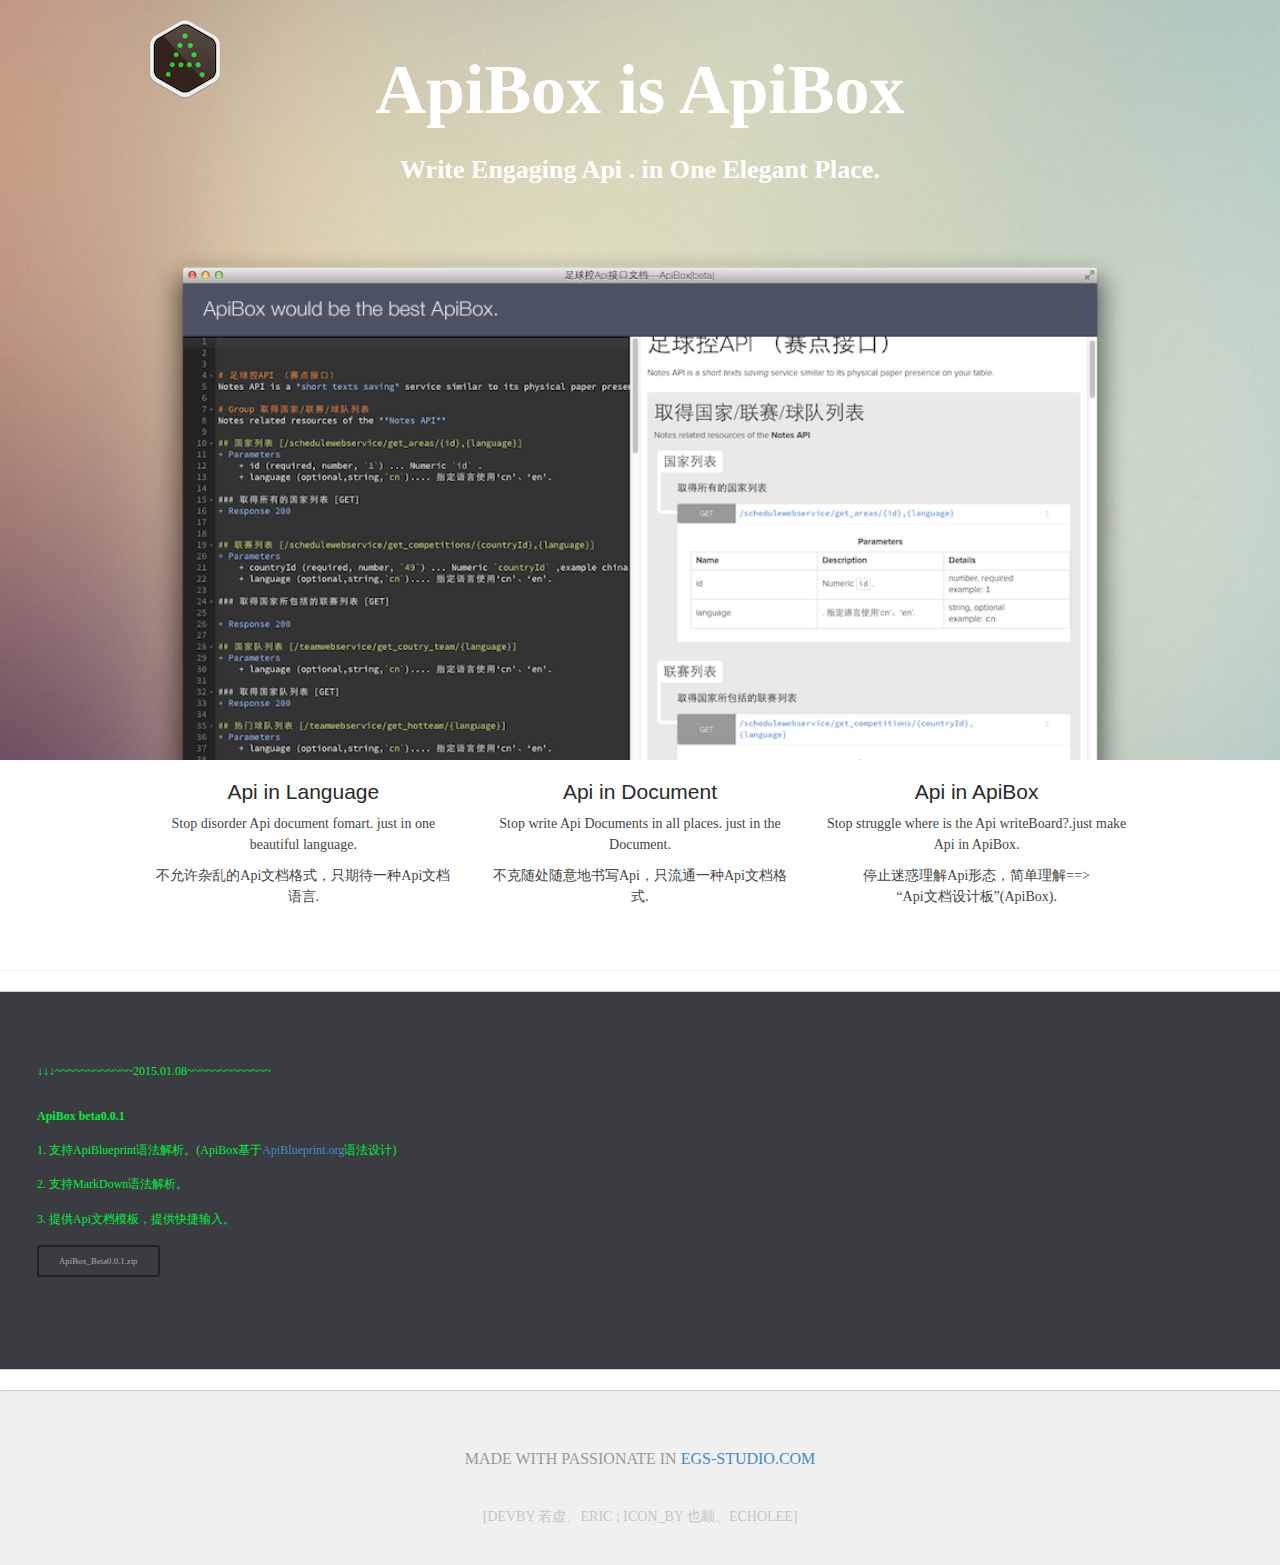
==== ApiBox/index.html @ c2cb3a72 "1,new icon 4 apibox .2 ,update mainPage" ====
<!DOCTYPE HTML>
<html lang="en-US" >
    <head>
        
        <meta charset="UTF-8">
        <title>ApiBox is the ApiBox | Egs-Studio</title>
        
        <meta name="robots" content="index, follow">
        
        <LINK href="favicon.ico" type="image/x-icon" rel=icon>
        <LINK href="favicon.ico" type="image/x-icon" rel="shortcut icon">

        <link rel="stylesheet" href="static/style.css">
        <meta content="text/html; charset=utf-8" http-equiv="Content-Type">
        
        <meta name="description" content="would be “Api文档标准设计板”。拥有小小的野心，ApiBox想成为“攻城狮”的必备生产力工具。">
         
        <meta name="application-name" content="ApiBox">
        <meta name="application-url" content="https://www.egs-studio.com/ApiBox">
 
        <!-- <meta name="msapplication-TileColor" content="#ffffff"> -->

        <!-- <meta name="apple-mobile-web-app-capable" content="yes"> -->
        <!-- <meta name="apple-mobile-web-app-status-bar-style" content="black"> -->
        
    </head>

    <style type="text/css">

    pre {
    padding: 20px;
    background: #3A3C42;
    color: #f8f8f2;
    margin: 0 -20px 20px;
    }
    code, pre {
    font-family: Monaco, Bitstream Vera Sans Mono, Lucida Console, Terminal;
    font-size: 12px;
    overflow-x: auto;
    }

     

    .btn {
    display: inline-block;
    padding: 8px 20px;
    margin-bottom: 20px;
    font-size: 14px;
    font-size: .875rem;
    color: #aaa;
    background-color: #3A3C42;
    border-color: #222;
    border-style: solid!important;
    border-width: 2px!important;
    -webkit-border-radius: 3px;
    -moz-border-radius: 3px;
    border-radius: 3px;
    transition: all .2s ease; 
    text-decoration: none;
    }
    .btn:hover {
    color: #01ef3a;
    }
    
   
    a:link {text-decoration:none;}
    a:visited {text-decoration:none;}
    a:hover {text-decoration:none;}
    a:active {text-decoration:none;}

    .headerLogotype {
    position: absolute;
    height: 100%;
    width: 100%;
    top: 30;
    left: 30;
    background: url("apiboxICON80.png") 0 0 no-repeat;
    }

    </style>

    <body>
        <div id="codebox-wrapper">
<div id="codebox-page-homepage">
    <div id="intro">
        <div id="codebox-header" class="transparent">
    <div class="inner">
        
         
         <a href="index.html">
             <div class="headerLogotype"></div>
            <!-- <h1>ApiBox</h1> -->
        </a>
    </div>
</div>
        <div class="titles">
            <h1>ApiBox is ApiBox</h1>
            <p class="hiden-sm hidden-xs">Write Engaging Api . in One Elegant Place.</p>
 
        </div>
        <div class="preview hidden-xs">
            <img src="static/images/screens/apiBox2.png" />
        </div>
    </div>

   
     
    <!-- Service description -->
    <div id="headlines" class="codebox-headlines">
        
        
        
        <div class="row">
            
            
            <article class="col-xs-12 col-sm-12 col-md-4 col-lg-4">
                <div class="icon">
<!--                    <i class="icon-github"></i>-->
                </div>
                <h3>Api in Language</h3>
                <p>Stop disorder Api document fomart. just in one beautiful language. </p>
                <p> 不允许杂乱的Api文档格式，只期待一种Api文档语言.</p>
               
            </article>
            <article class="col-xs-12 col-sm-12 col-md-4 col-lg-4">
                <div class="icon">
<!--                    <i class="icon-laptop"></i>-->
                </div>
                <h3>Api in Document</h3>
                <p>Stop write Api Documents in all places. just in the Document.</p>
                <p> 不克随处随意地书写Api，只流通一种Api文档格式.</p>
            </article>
            <article class="col-xs-12 col-sm-12 col-md-4 col-lg-4">
                <div class="icon">
<!--                    <i class="icon-cloud"></i>-->
                </div>
                <h3>Api in ApiBox</h3>
                <p>Stop struggle where is the Api writeBoard?.just make Api in ApiBox.</p>
                <p>  停止迷惑理解Api形态，简单理解==></br>“Api文档设计板”(ApiBox).</p>
            </article>
        </div>
    </div>

    <hr>
    
    <div>

        <pre>
        
            <code style="color: #01ef3a;">
            <p "color: #eee">            ↓↓↓~~~~~~~~~~~~2015.01.08~~~~~~~~~~~~~</p>
            <b  >ApiBox beta0.0.1</b></br>
            1. 支持ApiBlueprint语法解析。(ApiBox基于<a href="http://apiblueprint.org" target="_blank">ApiBlueprint.org</a>语法设计) </br>
            2. 支持MarkDown语法解析。</br>
            3. 提供Api文档模板，提供快捷输入。

            <a href="/releaseApiBox/ApiBox_Beta0.0.1.zip" class="btn">ApiBox_Beta0.0.1.zip</a>
 
            </code>         
        </pre>
    </div>
 
    <div id="codebox-footer">

        </br>
        <p class="copyright">Made with passionate in <a href="http://www.egs-studio.com" target="_blank">Egs-Studio.com</a></p>

         </br> <p  style="color: #c5c5c5;"> [devBy 若虚、Eric ; ICON_by 也颛、EchoLee]</p>
     
    </div>

</div>


</body>

     

</html>
---- ApiBox/static/style.css ----
article,aside,details,figcaption,figure,footer,header,hgroup,main,nav,section,summary {
	display: block
}

audio,canvas,video {
	display: inline-block
}

audio:not([controls]) {
	display: none;
	height: 0
}[hidden] {
	display: none
}

html {
	font-family: sans-serif;
	-webkit-text-size-adjust: 100%;
	-ms-text-size-adjust: 100%
}

body {
	margin: 0
}

a:focus {
	outline: thin dotted
}

a:active,a:hover {
	outline: 0
}

h1 {
	font-size: 2em;
	margin: .67em 0
}

abbr[title] {
	border-bottom: 1px dotted
}

b,strong {
	font-weight: bold
}

dfn {
	font-style: italic
}

hr {
	-moz-box-sizing: content-box;
	box-sizing: content-box;
	height: 0
}

mark {
	background: #ff0;
	color: #000
}

code,kbd,pre,samp {
	font-family: monospace,serif;
	font-size: 1em
}

pre {
	white-space: pre-wrap
}

q {
	quotes: "\201C" "\201D" "\2018" "\2019"
}

small {
	font-size: 80%
}

sub,sup {
	font-size: 75%;
	line-height: 0;
	position: relative;
	vertical-align: baseline
}

sup {
	top: -0.5em
}

sub {
	bottom: -0.25em
}

img {
	border: 0
}

svg:not(:root) {
	overflow: hidden
}

figure {
	margin: 0
}

fieldset {
	border: 1px solid #c0c0c0;
	margin: 0 2px;
	padding: .35em .625em .75em
}

legend {
	border: 0;
	padding: 0
}

button,input,select,textarea {
	font-family: inherit;
	font-size: 100%;
	margin: 0
}

button,input {
	line-height: normal
}

button,select {
	text-transform: none
}

button,html input[type="button"],input[type="reset"],input[type="submit"] {
	-webkit-appearance: button;
	cursor: pointer
}

button[disabled],html input[disabled] {
	cursor: default
}

input[type="checkbox"],input[type="radio"] {
	box-sizing: border-box;
	padding: 0
}

input[type="search"] {
	-webkit-appearance: textfield;
	-moz-box-sizing: content-box;
	-webkit-box-sizing: content-box;
	box-sizing: content-box
}

input[type="search"]::-webkit-search-cancel-button,input[type="search"]::-webkit-search-decoration {
	-webkit-appearance: none
}

button::-moz-focus-inner,input::-moz-focus-inner {
	border: 0;
	padding: 0
}

textarea {
	overflow: auto;
	vertical-align: top
}

table {
	border-collapse: collapse;
	border-spacing: 0
}

@media print {
	* {
		text-shadow: none!important;
		color: #000!important;
		background: transparent!important;
		box-shadow: none!important
	}

	a,a:visited {
		text-decoration: underline
	}

	a[href]:after {
		content: " (" attr(href) ")"
	}

	abbr[title]:after {
		content: " (" attr(title) ")"
	}

	.ir a:after,a[href^="javascript:"]:after,a[href^="#"]:after {
		content: ""
	}

	pre,blockquote {
		border: 1px solid #999;
		page-break-inside: avoid
	}

	thead {
		display: table-header-group
	}

	tr,img {
		page-break-inside: avoid
	}

	img {
		max-width: 100%!important
	}@	page {
		margin: 2cm .5cm
	}

	p,h2,h3 {
		orphans: 3;
		widows: 3
	}

	h2,h3 {
		page-break-after: avoid
	}

	.navbar {
		display: none
	}

	.table td,.table th {
		background-color: #fff!important
	}

	.btn>.caret,.dropup>.btn>.caret {
		border-top-color: #000!important
	}

	.label {
		border: 1px solid #000
	}

	.table {
		border-collapse: collapse!important
	}

	.table-bordered th,.table-bordered td {
		border: 1px solid #ddd!important
	}
}

*,*:before,*:after {
	-webkit-box-sizing: border-box;
	-moz-box-sizing: border-box;
	box-sizing: border-box
}

html {
	font-size: 62.5%;
	-webkit-tap-highlight-color: rgba(0,0,0,0)
}

body {
	font-family: "Helvetica Neue",Helvetica,Arial,sans-serif;
	font-size: 14px;
	line-height: 1.428571429;
	color: #333;
	background-color: #fff
}

input,button,select,textarea {
	font-family: inherit;
	font-size: inherit;
	line-height: inherit
}

button,input,select[multiple],textarea {
	background-image: none
}

a {
	color: #428bca;
	text-decoration: none
}

a:hover,a:focus {
	color: #2a6496;
	text-decoration: underline
}

a:focus {
	outline: thin dotted #333;
	outline: 5px auto -webkit-focus-ring-color;
	outline-offset: -2px
}

img {
	vertical-align: middle
}

.img-responsive {
	display: block;
	max-width: 100%;
	height: auto
}

.img-rounded {
	border-radius: 3px
}

.img-thumbnail {
	padding: 4px;
	line-height: 1.428571429;
	background-color: #fff;
	border: 1px solid #ddd;
	border-radius: 1px;
	-webkit-transition: all .2s ease-in-out;
	transition: all .2s ease-in-out;
	display: inline-block;
	max-width: 100%;
	height: auto
}

.img-circle {
	border-radius: 50%
}

hr {
	margin-top: 20px;
	margin-bottom: 20px;
	border: 0;
	border-top: 1px solid #eee
}

.sr-only {
	position: absolute;
	width: 1px;
	height: 1px;
	margin: -1px;
	padding: 0;
	overflow: hidden;
	clip: rect(0 0 0 0);
	border: 0
}

p {
	margin: 0 0 10px
}

.lead {
	margin-bottom: 20px;
	font-size: 16.099999999999998px;
	font-weight: 200;
	line-height: 1.4
}

@media(min-width:768px) {
	.lead {
		font-size: 21px
	}
}

small {
	font-size: 85%
}

cite {
	font-style: normal
}

.text-muted {
	color: #999
}

.text-primary {
	color: #428bca
}

.text-warning {
	color: #c09853
}

.text-danger {
	color: #b94a48
}

.text-success {
	color: #468847
}

.text-info {
	color: #3a87ad
}

.text-left {
	text-align: left
}

.text-right {
	text-align: right
}

.text-center {
	text-align: center
}

h1,h2,h3,h4,h5,h6,.h1,.h2,.h3,.h4,.h5,.h6 {
	font-family: "Helvetica Neue",Helvetica,Arial,sans-serif;
	font-weight: 500;
	line-height: 1.1
}

h1 small,h2 small,h3 small,h4 small,h5 small,h6 small,.h1 small,.h2 small,.h3 small,.h4 small,.h5 small,.h6 small {
	font-weight: normal;
	line-height: 1;
	color: #999
}

h1,h2,h3 {
	margin-top: 20px;
	margin-bottom: 10px
}

h4,h5,h6 {
	margin-top: 10px;
	margin-bottom: 10px
}

h1,.h1 {
	font-size: 36px
}

h2,.h2 {
	font-size: 30px
}

h3,.h3 {
	font-size: 24px
}

h4,.h4 {
	font-size: 18px
}

h5,.h5 {
	font-size: 14px
}

h6,.h6 {
	font-size: 12px
}

h1 small,.h1 small {
	font-size: 24px
}

h2 small,.h2 small {
	font-size: 18px
}

h3 small,.h3 small,h4 small,.h4 small {
	font-size: 14px
}

.page-header {
	padding-bottom: 9px;
	margin: 40px 0 20px;
	border-bottom: 1px solid #eee
}

ul,ol {
	margin-top: 0;
	margin-bottom: 10px
}

ul ul,ol ul,ul ol,ol ol {
	margin-bottom: 0
}

.list-unstyled {
	padding-left: 0;
	list-style: none
}

.list-inline {
	padding-left: 0;
	list-style: none
}

.list-inline>li {
	display: inline-block;
	padding-left: 5px;
	padding-right: 5px
}

dl {
	margin-bottom: 20px
}

dt,dd {
	line-height: 1.428571429
}

dt {
	font-weight: bold
}

dd {
	margin-left: 0
}

@media(min-width:768px) {
	.dl-horizontal dt {
		float: left;
		width: 160px;
		clear: left;
		text-align: right;
		overflow: hidden;
		text-overflow: ellipsis;
		white-space: nowrap
	}

	.dl-horizontal dd {
		margin-left: 180px
	}

	.dl-horizontal dd:before,.dl-horizontal dd:after {
		content: " ";
		display: table
	}

	.dl-horizontal dd:after {
		clear: both
	}

	.dl-horizontal dd:before,.dl-horizontal dd:after {
		content: " ";
		display: table
	}

	.dl-horizontal dd:after {
		clear: both
	}
}

abbr[title],abbr[data-original-title] {
	cursor: help;
	border-bottom: 1px dotted #999
}

abbr.initialism {
	font-size: 90%;
	text-transform: uppercase
}

blockquote {
	padding: 10px 20px;
	margin: 0 0 20px;
	border-left: 5px solid #eee
}

blockquote p {
	font-size: 17.5px;
	font-weight: 300;
	line-height: 1.25
}

blockquote p:last-child {
	margin-bottom: 0
}

blockquote small {
	display: block;
	line-height: 1.428571429;
	color: #999
}

blockquote small:before {
	content: '\2014 \00A0'
}

blockquote.pull-right {
	padding-right: 15px;
	padding-left: 0;
	border-right: 5px solid #eee;
	border-left: 0
}

blockquote.pull-right p,blockquote.pull-right small {
	text-align: right
}

blockquote.pull-right small:before {
	content: ''
}

blockquote.pull-right small:after {
	content: '\00A0 \2014'
}

q:before,q:after,blockquote:before,blockquote:after {
	content: ""
}

address {
	display: block;
	margin-bottom: 20px;
	font-style: normal;
	line-height: 1.428571429
}

code,pre {
	font-family: Monaco,Menlo,Consolas,"Courier New",monospace
}

code {
	padding: 2px 4px;
	font-size: 90%;
	color: #c7254e;
	background-color: #f9f2f4;
	white-space: nowrap;
	border-radius: 1px
}

pre {
	display: block;
	padding: 9.5px;
	margin: 0 0 10px;
	font-size: 13px;
	line-height: 1.428571429;
	word-break: break-all;
	word-wrap: break-word;
	color: #333;
	background-color: #f5f5f5;
	border: 1px solid #ccc;
	border-radius: 1px
}

pre.prettyprint {
	margin-bottom: 20px
}

pre code {
	padding: 0;
	font-size: inherit;
	color: inherit;
	white-space: pre-wrap;
	background-color: transparent;
	border: 0
}

.pre-scrollable {
	max-height: 340px;
	overflow-y: scroll
}

.container {
	margin-right: auto;
	margin-left: auto;
	padding-left: 15px;
	padding-right: 15px
}

.container:before,.container:after {
	content: " ";
	display: table
}

.container:after {
	clear: both
}

.container:before,.container:after {
	content: " ";
	display: table
}

.container:after {
	clear: both
}

.row {
	margin-left: -15px;
	margin-right: -15px
}

.row:before,.row:after {
	content: " ";
	display: table
}

.row:after {
	clear: both
}

.row:before,.row:after {
	content: " ";
	display: table
}

.row:after {
	clear: both
}

.col-xs-1,.col-xs-2,.col-xs-3,.col-xs-4,.col-xs-5,.col-xs-6,.col-xs-7,.col-xs-8,.col-xs-9,.col-xs-10,.col-xs-11,.col-xs-12,.col-sm-1,.col-sm-2,.col-sm-3,.col-sm-4,.col-sm-5,.col-sm-6,.col-sm-7,.col-sm-8,.col-sm-9,.col-sm-10,.col-sm-11,.col-sm-12,.col-md-1,.col-md-2,.col-md-3,.col-md-4,.col-md-5,.col-md-6,.col-md-7,.col-md-8,.col-md-9,.col-md-10,.col-md-11,.col-md-12,.col-lg-1,.col-lg-2,.col-lg-3,.col-lg-4,.col-lg-5,.col-lg-6,.col-lg-7,.col-lg-8,.col-lg-9,.col-lg-10,.col-lg-11,.col-lg-12 {
	position: relative;
	min-height: 1px;
	padding-left: 15px;
	padding-right: 15px
}

.col-xs-1,.col-xs-2,.col-xs-3,.col-xs-4,.col-xs-5,.col-xs-6,.col-xs-7,.col-xs-8,.col-xs-9,.col-xs-10,.col-xs-11 {
	float: left
}

.col-xs-1 {
	width: 8.333333333333332%
}

.col-xs-2 {
	width: 16.666666666666664%
}

.col-xs-3 {
	width: 25%
}

.col-xs-4 {
	width: 33.33333333333333%
}

.col-xs-5 {
	width: 41.66666666666667%
}

.col-xs-6 {
	width: 50%
}

.col-xs-7 {
	width: 58.333333333333336%
}

.col-xs-8 {
	width: 66.66666666666666%
}

.col-xs-9 {
	width: 75%
}

.col-xs-10 {
	width: 83.33333333333334%
}

.col-xs-11 {
	width: 91.66666666666666%
}

.col-xs-12 {
	width: 100%
}

@media(min-width:768px) {
	.container {
		max-width: 750px
	}

	.col-sm-1,.col-sm-2,.col-sm-3,.col-sm-4,.col-sm-5,.col-sm-6,.col-sm-7,.col-sm-8,.col-sm-9,.col-sm-10,.col-sm-11 {
		float: left
	}

	.col-sm-1 {
		width: 8.333333333333332%
	}

	.col-sm-2 {
		width: 16.666666666666664%
	}

	.col-sm-3 {
		width: 25%
	}

	.col-sm-4 {
		width: 33.33333333333333%
	}

	.col-sm-5 {
		width: 41.66666666666667%
	}

	.col-sm-6 {
		width: 50%
	}

	.col-sm-7 {
		width: 58.333333333333336%
	}

	.col-sm-8 {
		width: 66.66666666666666%
	}

	.col-sm-9 {
		width: 75%
	}

	.col-sm-10 {
		width: 83.33333333333334%
	}

	.col-sm-11 {
		width: 91.66666666666666%
	}

	.col-sm-12 {
		width: 100%
	}

	.col-sm-push-1 {
		left: 8.333333333333332%
	}

	.col-sm-push-2 {
		left: 16.666666666666664%
	}

	.col-sm-push-3 {
		left: 25%
	}

	.col-sm-push-4 {
		left: 33.33333333333333%
	}

	.col-sm-push-5 {
		left: 41.66666666666667%
	}

	.col-sm-push-6 {
		left: 50%
	}

	.col-sm-push-7 {
		left: 58.333333333333336%
	}

	.col-sm-push-8 {
		left: 66.66666666666666%
	}

	.col-sm-push-9 {
		left: 75%
	}

	.col-sm-push-10 {
		left: 83.33333333333334%
	}

	.col-sm-push-11 {
		left: 91.66666666666666%
	}

	.col-sm-pull-1 {
		right: 8.333333333333332%
	}

	.col-sm-pull-2 {
		right: 16.666666666666664%
	}

	.col-sm-pull-3 {
		right: 25%
	}

	.col-sm-pull-4 {
		right: 33.33333333333333%
	}

	.col-sm-pull-5 {
		right: 41.66666666666667%
	}

	.col-sm-pull-6 {
		right: 50%
	}

	.col-sm-pull-7 {
		right: 58.333333333333336%
	}

	.col-sm-pull-8 {
		right: 66.66666666666666%
	}

	.col-sm-pull-9 {
		right: 75%
	}

	.col-sm-pull-10 {
		right: 83.33333333333334%
	}

	.col-sm-pull-11 {
		right: 91.66666666666666%
	}

	.col-sm-offset-1 {
		margin-left: 8.333333333333332%
	}

	.col-sm-offset-2 {
		margin-left: 16.666666666666664%
	}

	.col-sm-offset-3 {
		margin-left: 25%
	}

	.col-sm-offset-4 {
		margin-left: 33.33333333333333%
	}

	.col-sm-offset-5 {
		margin-left: 41.66666666666667%
	}

	.col-sm-offset-6 {
		margin-left: 50%
	}

	.col-sm-offset-7 {
		margin-left: 58.333333333333336%
	}

	.col-sm-offset-8 {
		margin-left: 66.66666666666666%
	}

	.col-sm-offset-9 {
		margin-left: 75%
	}

	.col-sm-offset-10 {
		margin-left: 83.33333333333334%
	}

	.col-sm-offset-11 {
		margin-left: 91.66666666666666%
	}
}

@media(min-width:992px) {
	.container {
		max-width: 970px
	}

	.col-md-1,.col-md-2,.col-md-3,.col-md-4,.col-md-5,.col-md-6,.col-md-7,.col-md-8,.col-md-9,.col-md-10,.col-md-11 {
		float: left
	}

	.col-md-1 {
		width: 8.333333333333332%
	}

	.col-md-2 {
		width: 16.666666666666664%
	}

	.col-md-3 {
		width: 25%
	}

	.col-md-4 {
		width: 33.33333333333333%
	}

	.col-md-5 {
		width: 41.66666666666667%
	}

	.col-md-6 {
		width: 50%
	}

	.col-md-7 {
		width: 58.333333333333336%
	}

	.col-md-8 {
		width: 66.66666666666666%
	}

	.col-md-9 {
		width: 75%
	}

	.col-md-10 {
		width: 83.33333333333334%
	}

	.col-md-11 {
		width: 91.66666666666666%
	}

	.col-md-12 {
		width: 100%
	}

	.col-md-push-0 {
		left: auto
	}

	.col-md-push-1 {
		left: 8.333333333333332%
	}

	.col-md-push-2 {
		left: 16.666666666666664%
	}

	.col-md-push-3 {
		left: 25%
	}

	.col-md-push-4 {
		left: 33.33333333333333%
	}

	.col-md-push-5 {
		left: 41.66666666666667%
	}

	.col-md-push-6 {
		left: 50%
	}

	.col-md-push-7 {
		left: 58.333333333333336%
	}

	.col-md-push-8 {
		left: 66.66666666666666%
	}

	.col-md-push-9 {
		left: 75%
	}

	.col-md-push-10 {
		left: 83.33333333333334%
	}

	.col-md-push-11 {
		left: 91.66666666666666%
	}

	.col-md-pull-0 {
		right: auto
	}

	.col-md-pull-1 {
		right: 8.333333333333332%
	}

	.col-md-pull-2 {
		right: 16.666666666666664%
	}

	.col-md-pull-3 {
		right: 25%
	}

	.col-md-pull-4 {
		right: 33.33333333333333%
	}

	.col-md-pull-5 {
		right: 41.66666666666667%
	}

	.col-md-pull-6 {
		right: 50%
	}

	.col-md-pull-7 {
		right: 58.333333333333336%
	}

	.col-md-pull-8 {
		right: 66.66666666666666%
	}

	.col-md-pull-9 {
		right: 75%
	}

	.col-md-pull-10 {
		right: 83.33333333333334%
	}

	.col-md-pull-11 {
		right: 91.66666666666666%
	}

	.col-md-offset-0 {
		margin-left: 0
	}

	.col-md-offset-1 {
		margin-left: 8.333333333333332%
	}

	.col-md-offset-2 {
		margin-left: 16.666666666666664%
	}

	.col-md-offset-3 {
		margin-left: 25%
	}

	.col-md-offset-4 {
		margin-left: 33.33333333333333%
	}

	.col-md-offset-5 {
		margin-left: 41.66666666666667%
	}

	.col-md-offset-6 {
		margin-left: 50%
	}

	.col-md-offset-7 {
		margin-left: 58.333333333333336%
	}

	.col-md-offset-8 {
		margin-left: 66.66666666666666%
	}

	.col-md-offset-9 {
		margin-left: 75%
	}

	.col-md-offset-10 {
		margin-left: 83.33333333333334%
	}

	.col-md-offset-11 {
		margin-left: 91.66666666666666%
	}
}

@media(min-width:1200px) {
	.container {
		max-width: 1170px
	}

	.col-lg-1,.col-lg-2,.col-lg-3,.col-lg-4,.col-lg-5,.col-lg-6,.col-lg-7,.col-lg-8,.col-lg-9,.col-lg-10,.col-lg-11 {
		float: left
	}

	.col-lg-1 {
		width: 8.333333333333332%
	}

	.col-lg-2 {
		width: 16.666666666666664%
	}

	.col-lg-3 {
		width: 25%
	}

	.col-lg-4 {
		width: 33.33333333333333%
	}

	.col-lg-5 {
		width: 41.66666666666667%
	}

	.col-lg-6 {
		width: 50%
	}

	.col-lg-7 {
		width: 58.333333333333336%
	}

	.col-lg-8 {
		width: 66.66666666666666%
	}

	.col-lg-9 {
		width: 75%
	}

	.col-lg-10 {
		width: 83.33333333333334%
	}

	.col-lg-11 {
		width: 91.66666666666666%
	}

	.col-lg-12 {
		width: 100%
	}

	.col-lg-push-0 {
		left: auto
	}

	.col-lg-push-1 {
		left: 8.333333333333332%
	}

	.col-lg-push-2 {
		left: 16.666666666666664%
	}

	.col-lg-push-3 {
		left: 25%
	}

	.col-lg-push-4 {
		left: 33.33333333333333%
	}

	.col-lg-push-5 {
		left: 41.66666666666667%
	}

	.col-lg-push-6 {
		left: 50%
	}

	.col-lg-push-7 {
		left: 58.333333333333336%
	}

	.col-lg-push-8 {
		left: 66.66666666666666%
	}

	.col-lg-push-9 {
		left: 75%
	}

	.col-lg-push-10 {
		left: 83.33333333333334%
	}

	.col-lg-push-11 {
		left: 91.66666666666666%
	}

	.col-lg-pull-0 {
		right: auto
	}

	.col-lg-pull-1 {
		right: 8.333333333333332%
	}

	.col-lg-pull-2 {
		right: 16.666666666666664%
	}

	.col-lg-pull-3 {
		right: 25%
	}

	.col-lg-pull-4 {
		right: 33.33333333333333%
	}

	.col-lg-pull-5 {
		right: 41.66666666666667%
	}

	.col-lg-pull-6 {
		right: 50%
	}

	.col-lg-pull-7 {
		right: 58.333333333333336%
	}

	.col-lg-pull-8 {
		right: 66.66666666666666%
	}

	.col-lg-pull-9 {
		right: 75%
	}

	.col-lg-pull-10 {
		right: 83.33333333333334%
	}

	.col-lg-pull-11 {
		right: 91.66666666666666%
	}

	.col-lg-offset-0 {
		margin-left: 0
	}

	.col-lg-offset-1 {
		margin-left: 8.333333333333332%
	}

	.col-lg-offset-2 {
		margin-left: 16.666666666666664%
	}

	.col-lg-offset-3 {
		margin-left: 25%
	}

	.col-lg-offset-4 {
		margin-left: 33.33333333333333%
	}

	.col-lg-offset-5 {
		margin-left: 41.66666666666667%
	}

	.col-lg-offset-6 {
		margin-left: 50%
	}

	.col-lg-offset-7 {
		margin-left: 58.333333333333336%
	}

	.col-lg-offset-8 {
		margin-left: 66.66666666666666%
	}

	.col-lg-offset-9 {
		margin-left: 75%
	}

	.col-lg-offset-10 {
		margin-left: 83.33333333333334%
	}

	.col-lg-offset-11 {
		margin-left: 91.66666666666666%
	}
}

table {
	max-width: 100%;
	background-color: transparent
}

th {
	text-align: left
}

.table {
	width: 100%;
	margin-bottom: 20px
}

.table thead>tr>th,.table tbody>tr>th,.table tfoot>tr>th,.table thead>tr>td,.table tbody>tr>td,.table tfoot>tr>td {
	padding: 8px;
	line-height: 1.428571429;
	vertical-align: top;
	border-top: 1px solid #ddd
}

.table thead>tr>th {
	vertical-align: bottom;
	border-bottom: 2px solid #ddd
}

.table caption+thead tr:first-child th,.table colgroup+thead tr:first-child th,.table thead:first-child tr:first-child th,.table caption+thead tr:first-child td,.table colgroup+thead tr:first-child td,.table thead:first-child tr:first-child td {
	border-top: 0
}

.table tbody+tbody {
	border-top: 2px solid #ddd
}

.table .table {
	background-color: #fff
}

.table-condensed thead>tr>th,.table-condensed tbody>tr>th,.table-condensed tfoot>tr>th,.table-condensed thead>tr>td,.table-condensed tbody>tr>td,.table-condensed tfoot>tr>td {
	padding: 5px
}

.table-bordered {
	border: 1px solid #ddd
}

.table-bordered>thead>tr>th,.table-bordered>tbody>tr>th,.table-bordered>tfoot>tr>th,.table-bordered>thead>tr>td,.table-bordered>tbody>tr>td,.table-bordered>tfoot>tr>td {
	border: 1px solid #ddd
}

.table-bordered>thead>tr>th,.table-bordered>thead>tr>td {
	border-bottom-width: 2px
}

.table-striped>tbody>tr:nth-child(odd)>td,.table-striped>tbody>tr:nth-child(odd)>th {
	background-color: #f9f9f9
}

.table-hover>tbody>tr:hover>td,.table-hover>tbody>tr:hover>th {
	background-color: #f5f5f5
}

table col[class*="col-"] {
	float: none;
	display: table-column
}

table td[class*="col-"],table th[class*="col-"] {
	float: none;
	display: table-cell
}

.table>thead>tr>td.active,.table>tbody>tr>td.active,.table>tfoot>tr>td.active,.table>thead>tr>th.active,.table>tbody>tr>th.active,.table>tfoot>tr>th.active,.table>thead>tr.active>td,.table>tbody>tr.active>td,.table>tfoot>tr.active>td,.table>thead>tr.active>th,.table>tbody>tr.active>th,.table>tfoot>tr.active>th {
	background-color: #f5f5f5
}

.table>thead>tr>td.success,.table>tbody>tr>td.success,.table>tfoot>tr>td.success,.table>thead>tr>th.success,.table>tbody>tr>th.success,.table>tfoot>tr>th.success,.table>thead>tr.success>td,.table>tbody>tr.success>td,.table>tfoot>tr.success>td,.table>thead>tr.success>th,.table>tbody>tr.success>th,.table>tfoot>tr.success>th {
	background-color: #dff0d8;
	border-color: #d6e9c6
}

.table-hover>tbody>tr>td.success:hover,.table-hover>tbody>tr>th.success:hover,.table-hover>tbody>tr.success:hover>td {
	background-color: #d0e9c6;
	border-color: #c9e2b3
}

.table>thead>tr>td.danger,.table>tbody>tr>td.danger,.table>tfoot>tr>td.danger,.table>thead>tr>th.danger,.table>tbody>tr>th.danger,.table>tfoot>tr>th.danger,.table>thead>tr.danger>td,.table>tbody>tr.danger>td,.table>tfoot>tr.danger>td,.table>thead>tr.danger>th,.table>tbody>tr.danger>th,.table>tfoot>tr.danger>th {
	background-color: #f2dede;
	border-color: #eed3d7
}

.table-hover>tbody>tr>td.danger:hover,.table-hover>tbody>tr>th.danger:hover,.table-hover>tbody>tr.danger:hover>td {
	background-color: #ebcccc;
	border-color: #e6c1c7
}

.table>thead>tr>td.warning,.table>tbody>tr>td.warning,.table>tfoot>tr>td.warning,.table>thead>tr>th.warning,.table>tbody>tr>th.warning,.table>tfoot>tr>th.warning,.table>thead>tr.warning>td,.table>tbody>tr.warning>td,.table>tfoot>tr.warning>td,.table>thead>tr.warning>th,.table>tbody>tr.warning>th,.table>tfoot>tr.warning>th {
	background-color: #fcf8e3;
	border-color: #fbeed5
}

.table-hover>tbody>tr>td.warning:hover,.table-hover>tbody>tr>th.warning:hover,.table-hover>tbody>tr.warning:hover>td {
	background-color: #faf2cc;
	border-color: #f8e5be
}

@media(max-width:768px) {
	.table-responsive {
		width: 100%;
		margin-bottom: 15px;
		overflow-y: hidden;
		overflow-x: scroll;
		border: 1px solid #ddd
	}

	.table-responsive>.table {
		margin-bottom: 0;
		background-color: #fff
	}

	.table-responsive>.table>thead>tr>th,.table-responsive>.table>tbody>tr>th,.table-responsive>.table>tfoot>tr>th,.table-responsive>.table>thead>tr>td,.table-responsive>.table>tbody>tr>td,.table-responsive>.table>tfoot>tr>td {
		white-space: nowrap
	}

	.table-responsive>.table-bordered {
		border: 0
	}

	.table-responsive>.table-bordered>thead>tr>th:first-child,.table-responsive>.table-bordered>tbody>tr>th:first-child,.table-responsive>.table-bordered>tfoot>tr>th:first-child,.table-responsive>.table-bordered>thead>tr>td:first-child,.table-responsive>.table-bordered>tbody>tr>td:first-child,.table-responsive>.table-bordered>tfoot>tr>td:first-child {
		border-left: 0
	}

	.table-responsive>.table-bordered>thead>tr>th:last-child,.table-responsive>.table-bordered>tbody>tr>th:last-child,.table-responsive>.table-bordered>tfoot>tr>th:last-child,.table-responsive>.table-bordered>thead>tr>td:last-child,.table-responsive>.table-bordered>tbody>tr>td:last-child,.table-responsive>.table-bordered>tfoot>tr>td:last-child {
		border-right: 0
	}

	.table-responsive>.table-bordered>thead>tr:last-child>th,.table-responsive>.table-bordered>tbody>tr:last-child>th,.table-responsive>.table-bordered>tfoot>tr:last-child>th,.table-responsive>.table-bordered>thead>tr:last-child>td,.table-responsive>.table-bordered>tbody>tr:last-child>td,.table-responsive>.table-bordered>tfoot>tr:last-child>td {
		border-bottom: 0
	}
}

fieldset {
	padding: 0;
	margin: 0;
	border: 0
}

legend {
	display: block;
	width: 100%;
	padding: 0;
	margin-bottom: 20px;
	font-size: 21px;
	line-height: inherit;
	color: #333;
	border: 0;
	border-bottom: 1px solid #e5e5e5
}

label {
	display: inline-block;
	margin-bottom: 5px;
	font-weight: bold
}

input[type="search"] {
	-webkit-box-sizing: border-box;
	-moz-box-sizing: border-box;
	box-sizing: border-box
}

input[type="radio"],input[type="checkbox"] {
	margin: 4px 0 0;
	margin-top: 1px \9;
	line-height: normal
}

input[type="file"] {
	display: block
}

select[multiple],select[size] {
	height: auto
}

select optgroup {
	font-size: inherit;
	font-style: inherit;
	font-family: inherit
}

input[type="file"]:focus,input[type="radio"]:focus,input[type="checkbox"]:focus {
	outline: thin dotted #333;
	outline: 5px auto -webkit-focus-ring-color;
	outline-offset: -2px
}

input[type="number"]::-webkit-outer-spin-button,input[type="number"]::-webkit-inner-spin-button {
	height: auto
}

.form-control:-moz-placeholder {
	color: #999
}

.form-control::-moz-placeholder {
	color: #999
}

.form-control:-ms-input-placeholder {
	color: #999
}

.form-control::-webkit-input-placeholder {
	color: #999
}

.form-control {
	display: block;
	width: 100%;
	height: 34px;
	padding: 6px 12px;
	font-size: 14px;
	line-height: 1.428571429;
	color: #555;
	vertical-align: middle;
	background-color: #fff;
	border: 1px solid #ccc;
	border-radius: 1px;
	-webkit-box-shadow: inset 0 1px 1px rgba(0,0,0,0.075);
	box-shadow: inset 0 1px 1px rgba(0,0,0,0.075);
	-webkit-transition: border-color ease-in-out .15s,box-shadow ease-in-out .15s;
	transition: border-color ease-in-out .15s,box-shadow ease-in-out .15s
}

.form-control:focus {
	border-color: #66afe9;
	outline: 0;
	-webkit-box-shadow: inset 0 1px 1px rgba(0,0,0,.075),0 0 8px rgba(102,175,233,0.6);
	box-shadow: inset 0 1px 1px rgba(0,0,0,.075),0 0 8px rgba(102,175,233,0.6)
}

.form-control[disabled],.form-control[readonly],fieldset[disabled] .form-control {
	cursor: not-allowed;
	background-color: #eee
}

textarea.form-control {
	height: auto
}

.form-group {
	margin-bottom: 15px
}

.radio,.checkbox {
	display: block;
	min-height: 20px;
	margin-top: 10px;
	margin-bottom: 10px;
	padding-left: 20px;
	vertical-align: middle
}

.radio label,.checkbox label {
	display: inline;
	margin-bottom: 0;
	font-weight: normal;
	cursor: pointer
}

.radio input[type="radio"],.radio-inline input[type="radio"],.checkbox input[type="checkbox"],.checkbox-inline input[type="checkbox"] {
	float: left;
	margin-left: -20px
}

.radio+.radio,.checkbox+.checkbox {
	margin-top: -5px
}

.radio-inline,.checkbox-inline {
	display: inline-block;
	padding-left: 20px;
	margin-bottom: 0;
	vertical-align: middle;
	font-weight: normal;
	cursor: pointer
}

.radio-inline+.radio-inline,.checkbox-inline+.checkbox-inline {
	margin-top: 0;
	margin-left: 10px
}

input[type="radio"][disabled],input[type="checkbox"][disabled],.radio[disabled],.radio-inline[disabled],.checkbox[disabled],.checkbox-inline[disabled],fieldset[disabled] input[type="radio"],fieldset[disabled] input[type="checkbox"],fieldset[disabled] .radio,fieldset[disabled] .radio-inline,fieldset[disabled] .checkbox,fieldset[disabled] .checkbox-inline {
	cursor: not-allowed
}

.input-sm {
	height: 30px;
	padding: 5px 10px;
	font-size: 12px;
	line-height: 1.5;
	border-radius: 1px
}

select.input-sm {
	height: 30px;
	line-height: 30px
}

textarea.input-sm {
	height: auto
}

.input-lg {
	height: 45px;
	padding: 10px 16px;
	font-size: 18px;
	line-height: 1.33;
	border-radius: 3px
}

select.input-lg {
	height: 45px;
	line-height: 45px
}

textarea.input-lg {
	height: auto
}

.has-warning .help-block,.has-warning .control-label {
	color: #c09853
}

.has-warning .form-control {
	border-color: #c09853;
	-webkit-box-shadow: inset 0 1px 1px rgba(0,0,0,0.075);
	box-shadow: inset 0 1px 1px rgba(0,0,0,0.075)
}

.has-warning .form-control:focus {
	border-color: #a47e3c;
	-webkit-box-shadow: inset 0 1px 1px rgba(0,0,0,0.075),0 0 6px #dbc59e;
	box-shadow: inset 0 1px 1px rgba(0,0,0,0.075),0 0 6px #dbc59e
}

.has-warning .input-group-addon {
	color: #c09853;
	border-color: #c09853;
	background-color: #fcf8e3
}

.has-error .help-block,.has-error .control-label {
	color: #b94a48
}

.has-error .form-control {
	border-color: #b94a48;
	-webkit-box-shadow: inset 0 1px 1px rgba(0,0,0,0.075);
	box-shadow: inset 0 1px 1px rgba(0,0,0,0.075)
}

.has-error .form-control:focus {
	border-color: #953b39;
	-webkit-box-shadow: inset 0 1px 1px rgba(0,0,0,0.075),0 0 6px #d59392;
	box-shadow: inset 0 1px 1px rgba(0,0,0,0.075),0 0 6px #d59392
}

.has-error .input-group-addon {
	color: #b94a48;
	border-color: #b94a48;
	background-color: #f2dede
}

.has-success .help-block,.has-success .control-label {
	color: #468847
}

.has-success .form-control {
	border-color: #468847;
	-webkit-box-shadow: inset 0 1px 1px rgba(0,0,0,0.075);
	box-shadow: inset 0 1px 1px rgba(0,0,0,0.075)
}

.has-success .form-control:focus {
	border-color: #356635;
	-webkit-box-shadow: inset 0 1px 1px rgba(0,0,0,0.075),0 0 6px #7aba7b;
	box-shadow: inset 0 1px 1px rgba(0,0,0,0.075),0 0 6px #7aba7b
}

.has-success .input-group-addon {
	color: #468847;
	border-color: #468847;
	background-color: #dff0d8
}

.form-control-static {
	margin-bottom: 0;
	padding-top: 7px
}

.help-block {
	display: block;
	margin-top: 5px;
	margin-bottom: 10px;
	color: #737373
}

@media(min-width:768px) {
	.form-inline .form-group {
		display: inline-block;
		margin-bottom: 0;
		vertical-align: middle
	}

	.form-inline .form-control {
		display: inline-block
	}

	.form-inline .radio,.form-inline .checkbox {
		display: inline-block;
		margin-top: 0;
		margin-bottom: 0;
		padding-left: 0
	}

	.form-inline .radio input[type="radio"],.form-inline .checkbox input[type="checkbox"] {
		float: none;
		margin-left: 0
	}
}

.form-horizontal .control-label,.form-horizontal .radio,.form-horizontal .checkbox,.form-horizontal .radio-inline,.form-horizontal .checkbox-inline {
	margin-top: 0;
	margin-bottom: 0;
	padding-top: 7px
}

.form-horizontal .form-group {
	margin-left: -15px;
	margin-right: -15px
}

.form-horizontal .form-group:before,.form-horizontal .form-group:after {
	content: " ";
	display: table
}

.form-horizontal .form-group:after {
	clear: both
}

.form-horizontal .form-group:before,.form-horizontal .form-group:after {
	content: " ";
	display: table
}

.form-horizontal .form-group:after {
	clear: both
}

@media(min-width:768px) {
	.form-horizontal .control-label {
		text-align: right
	}
}

.btn {
	display: inline-block;
	padding: 6px 12px;
	margin-bottom: 0;
	font-size: 14px;
	font-weight: normal;
	line-height: 1.428571429;
	text-align: center;
	vertical-align: middle;
	cursor: pointer;
	border: 1px solid transparent;
	border-radius: 1px;
	white-space: nowrap;
	-webkit-user-select: none;
	-moz-user-select: none;
	-ms-user-select: none;
	-o-user-select: none;
	user-select: none
}

.btn:focus {
	outline: thin dotted #333;
	outline: 5px auto -webkit-focus-ring-color;
	outline-offset: -2px
}

.btn:hover,.btn:focus {
	color: #333;
	text-decoration: none
}

.btn:active,.btn.active {
	outline: 0;
	background-image: none;
	-webkit-box-shadow: inset 0 3px 5px rgba(0,0,0,0.125);
	box-shadow: inset 0 3px 5px rgba(0,0,0,0.125)
}

.btn.disabled,.btn[disabled],fieldset[disabled] .btn {
	cursor: not-allowed;
	pointer-events: none;
	opacity: .65;
	filter: alpha(opacity=65);
	-webkit-box-shadow: none;
	box-shadow: none
}

.btn-default {
	color: #333;
	background-color: #fff;
	border-color: #ccc
}

.btn-default:hover,.btn-default:focus,.btn-default:active,.btn-default.active,.open .dropdown-toggle.btn-default {
	color: #333;
	background-color: #ebebeb;
	border-color: #adadad
}

.btn-default:active,.btn-default.active,.open .dropdown-toggle.btn-default {
	background-image: none
}

.btn-default.disabled,.btn-default[disabled],fieldset[disabled] .btn-default,.btn-default.disabled:hover,.btn-default[disabled]:hover,fieldset[disabled] .btn-default:hover,.btn-default.disabled:focus,.btn-default[disabled]:focus,fieldset[disabled] .btn-default:focus,.btn-default.disabled:active,.btn-default[disabled]:active,fieldset[disabled] .btn-default:active,.btn-default.disabled.active,.btn-default[disabled].active,fieldset[disabled] .btn-default.active {
	background-color: #fff;
	border-color: #ccc
}

.btn-primary {
	color: #fff;
	background-color: #428bca;
	border-color: #357ebd
}

.btn-primary:hover,.btn-primary:focus,.btn-primary:active,.btn-primary.active,.open .dropdown-toggle.btn-primary {
	color: #fff;
	background-color: #3276b1;
	border-color: #285e8e
}

.btn-primary:active,.btn-primary.active,.open .dropdown-toggle.btn-primary {
	background-image: none
}

.btn-primary.disabled,.btn-primary[disabled],fieldset[disabled] .btn-primary,.btn-primary.disabled:hover,.btn-primary[disabled]:hover,fieldset[disabled] .btn-primary:hover,.btn-primary.disabled:focus,.btn-primary[disabled]:focus,fieldset[disabled] .btn-primary:focus,.btn-primary.disabled:active,.btn-primary[disabled]:active,fieldset[disabled] .btn-primary:active,.btn-primary.disabled.active,.btn-primary[disabled].active,fieldset[disabled] .btn-primary.active {
	background-color: #428bca;
	border-color: #357ebd
}

.btn-warning {
	color: #fff;
	background-color: #f0ad4e;
	border-color: #eea236
}

.btn-warning:hover,.btn-warning:focus,.btn-warning:active,.btn-warning.active,.open .dropdown-toggle.btn-warning {
	color: #fff;
	background-color: #ed9c28;
	border-color: #d58512
}

.btn-warning:active,.btn-warning.active,.open .dropdown-toggle.btn-warning {
	background-image: none
}

.btn-warning.disabled,.btn-warning[disabled],fieldset[disabled] .btn-warning,.btn-warning.disabled:hover,.btn-warning[disabled]:hover,fieldset[disabled] .btn-warning:hover,.btn-warning.disabled:focus,.btn-warning[disabled]:focus,fieldset[disabled] .btn-warning:focus,.btn-warning.disabled:active,.btn-warning[disabled]:active,fieldset[disabled] .btn-warning:active,.btn-warning.disabled.active,.btn-warning[disabled].active,fieldset[disabled] .btn-warning.active {
	background-color: #f0ad4e;
	border-color: #eea236
}

.btn-danger {
	color: #fff;
	background-color: #d9534f;
	border-color: #d43f3a
}

.btn-danger:hover,.btn-danger:focus,.btn-danger:active,.btn-danger.active,.open .dropdown-toggle.btn-danger {
	color: #fff;
	background-color: #d2322d;
	border-color: #ac2925
}

.btn-danger:active,.btn-danger.active,.open .dropdown-toggle.btn-danger {
	background-image: none
}

.btn-danger.disabled,.btn-danger[disabled],fieldset[disabled] .btn-danger,.btn-danger.disabled:hover,.btn-danger[disabled]:hover,fieldset[disabled] .btn-danger:hover,.btn-danger.disabled:focus,.btn-danger[disabled]:focus,fieldset[disabled] .btn-danger:focus,.btn-danger.disabled:active,.btn-danger[disabled]:active,fieldset[disabled] .btn-danger:active,.btn-danger.disabled.active,.btn-danger[disabled].active,fieldset[disabled] .btn-danger.active {
	background-color: #d9534f;
	border-color: #d43f3a
}

.btn-success {
	color: #fff;
	background-color: #5cb85c;
	border-color: #4cae4c
}

.btn-success:hover,.btn-success:focus,.btn-success:active,.btn-success.active,.open .dropdown-toggle.btn-success {
	color: #fff;
	background-color: #47a447;
	border-color: #398439
}

.btn-success:active,.btn-success.active,.open .dropdown-toggle.btn-success {
	background-image: none
}

.btn-success.disabled,.btn-success[disabled],fieldset[disabled] .btn-success,.btn-success.disabled:hover,.btn-success[disabled]:hover,fieldset[disabled] .btn-success:hover,.btn-success.disabled:focus,.btn-success[disabled]:focus,fieldset[disabled] .btn-success:focus,.btn-success.disabled:active,.btn-success[disabled]:active,fieldset[disabled] .btn-success:active,.btn-success.disabled.active,.btn-success[disabled].active,fieldset[disabled] .btn-success.active {
	background-color: #5cb85c;
	border-color: #4cae4c
}

.btn-info {
	color: #fff;
	background-color: #5bc0de;
	border-color: #46b8da
}

.btn-info:hover,.btn-info:focus,.btn-info:active,.btn-info.active,.open .dropdown-toggle.btn-info {
	color: #fff;
	background-color: #39b3d7;
	border-color: #269abc
}

.btn-info:active,.btn-info.active,.open .dropdown-toggle.btn-info {
	background-image: none
}

.btn-info.disabled,.btn-info[disabled],fieldset[disabled] .btn-info,.btn-info.disabled:hover,.btn-info[disabled]:hover,fieldset[disabled] .btn-info:hover,.btn-info.disabled:focus,.btn-info[disabled]:focus,fieldset[disabled] .btn-info:focus,.btn-info.disabled:active,.btn-info[disabled]:active,fieldset[disabled] .btn-info:active,.btn-info.disabled.active,.btn-info[disabled].active,fieldset[disabled] .btn-info.active {
	background-color: #5bc0de;
	border-color: #46b8da
}

.btn-link {
	color: #428bca;
	font-weight: normal;
	cursor: pointer;
	border-radius: 0
}

.btn-link,.btn-link:active,.btn-link[disabled],fieldset[disabled] .btn-link {
	background-color: transparent;
	-webkit-box-shadow: none;
	box-shadow: none
}

.btn-link,.btn-link:hover,.btn-link:focus,.btn-link:active {
	border-color: transparent
}

.btn-link:hover,.btn-link:focus {
	color: #2a6496;
	text-decoration: underline;
	background-color: transparent
}

.btn-link[disabled]:hover,fieldset[disabled] .btn-link:hover,.btn-link[disabled]:focus,fieldset[disabled] .btn-link:focus {
	color: #999;
	text-decoration: none
}

.btn-lg {
	padding: 10px 16px;
	font-size: 18px;
	line-height: 1.33;
	border-radius: 3px
}

.btn-sm,.btn-xs {
	padding: 5px 10px;
	font-size: 12px;
	line-height: 1.5;
	border-radius: 1px
}

.btn-xs {
	padding: 1px 5px
}

.btn-block {
	display: block;
	width: 100%;
	padding-left: 0;
	padding-right: 0
}

.btn-block+.btn-block {
	margin-top: 5px
}

input[type="submit"].btn-block,input[type="reset"].btn-block,input[type="button"].btn-block {
	width: 100%
}

.fade {
	opacity: 0;
	-webkit-transition: opacity .15s linear;
	transition: opacity .15s linear
}

.fade.in {
	opacity: 1
}

.collapse {
	display: none
}

.collapse.in {
	display: block
}

.collapsing {
	position: relative;
	height: 0;
	overflow: hidden;
	-webkit-transition: height .35s ease;
	transition: height .35s ease
}

@font-face {
	font-family:'Glyphicons Halflings';src:url('../fonts/glyphicons-halflings-regular.eot');src:url('../fonts/glyphicons-halflings-regular.eot?#iefix') format('embedded-opentype'),url('../fonts/glyphicons-halflings-regular.woff') format('woff'),url('../fonts/glyphicons-halflings-regular.ttf') format('truetype'),url('../fonts/glyphicons-halflings-regular.svg#glyphicons-halflingsregular') format('svg')
}

.glyphicon {
	position: relative;
	top: 1px;
	display: inline-block;
	font-family: 'Glyphicons Halflings';
	font-style: normal;
	font-weight: normal;
	line-height: 1;
	-webkit-font-smoothing: antialiased
}

.glyphicon-asterisk:before {
	content: "\2a"
}

.glyphicon-plus:before {
	content: "\2b"
}

.glyphicon-euro:before {
	content: "\20ac"
}

.glyphicon-minus:before {
	content: "\2212"
}

.glyphicon-cloud:before {
	content: "\2601"
}

.glyphicon-envelope:before {
	content: "\2709"
}

.glyphicon-pencil:before {
	content: "\270f"
}

.glyphicon-glass:before {
	content: "\e001"
}

.glyphicon-music:before {
	content: "\e002"
}

.glyphicon-search:before {
	content: "\e003"
}

.glyphicon-heart:before {
	content: "\e005"
}

.glyphicon-star:before {
	content: "\e006"
}

.glyphicon-star-empty:before {
	content: "\e007"
}

.glyphicon-user:before {
	content: "\e008"
}

.glyphicon-film:before {
	content: "\e009"
}

.glyphicon-th-large:before {
	content: "\e010"
}

.glyphicon-th:before {
	content: "\e011"
}

.glyphicon-th-list:before {
	content: "\e012"
}

.glyphicon-ok:before {
	content: "\e013"
}

.glyphicon-remove:before {
	content: "\e014"
}

.glyphicon-zoom-in:before {
	content: "\e015"
}

.glyphicon-zoom-out:before {
	content: "\e016"
}

.glyphicon-off:before {
	content: "\e017"
}

.glyphicon-signal:before {
	content: "\e018"
}

.glyphicon-cog:before {
	content: "\e019"
}

.glyphicon-trash:before {
	content: "\e020"
}

.glyphicon-home:before {
	content: "\e021"
}

.glyphicon-file:before {
	content: "\e022"
}

.glyphicon-time:before {
	content: "\e023"
}

.glyphicon-road:before {
	content: "\e024"
}

.glyphicon-download-alt:before {
	content: "\e025"
}

.glyphicon-download:before {
	content: "\e026"
}

.glyphicon-upload:before {
	content: "\e027"
}

.glyphicon-inbox:before {
	content: "\e028"
}

.glyphicon-play-circle:before {
	content: "\e029"
}

.glyphicon-repeat:before {
	content: "\e030"
}

.glyphicon-refresh:before {
	content: "\e031"
}

.glyphicon-list-alt:before {
	content: "\e032"
}

.glyphicon-flag:before {
	content: "\e034"
}

.glyphicon-headphones:before {
	content: "\e035"
}

.glyphicon-volume-off:before {
	content: "\e036"
}

.glyphicon-volume-down:before {
	content: "\e037"
}

.glyphicon-volume-up:before {
	content: "\e038"
}

.glyphicon-qrcode:before {
	content: "\e039"
}

.glyphicon-barcode:before {
	content: "\e040"
}

.glyphicon-tag:before {
	content: "\e041"
}

.glyphicon-tags:before {
	content: "\e042"
}

.glyphicon-book:before {
	content: "\e043"
}

.glyphicon-print:before {
	content: "\e045"
}

.glyphicon-font:before {
	content: "\e047"
}

.glyphicon-bold:before {
	content: "\e048"
}

.glyphicon-italic:before {
	content: "\e049"
}

.glyphicon-text-height:before {
	content: "\e050"
}

.glyphicon-text-width:before {
	content: "\e051"
}

.glyphicon-align-left:before {
	content: "\e052"
}

.glyphicon-align-center:before {
	content: "\e053"
}

.glyphicon-align-right:before {
	content: "\e054"
}

.glyphicon-align-justify:before {
	content: "\e055"
}

.glyphicon-list:before {
	content: "\e056"
}

.glyphicon-indent-left:before {
	content: "\e057"
}

.glyphicon-indent-right:before {
	content: "\e058"
}

.glyphicon-facetime-video:before {
	content: "\e059"
}

.glyphicon-picture:before {
	content: "\e060"
}

.glyphicon-map-marker:before {
	content: "\e062"
}

.glyphicon-adjust:before {
	content: "\e063"
}

.glyphicon-tint:before {
	content: "\e064"
}

.glyphicon-edit:before {
	content: "\e065"
}

.glyphicon-share:before {
	content: "\e066"
}

.glyphicon-check:before {
	content: "\e067"
}

.glyphicon-move:before {
	content: "\e068"
}

.glyphicon-step-backward:before {
	content: "\e069"
}

.glyphicon-fast-backward:before {
	content: "\e070"
}

.glyphicon-backward:before {
	content: "\e071"
}

.glyphicon-play:before {
	content: "\e072"
}

.glyphicon-pause:before {
	content: "\e073"
}

.glyphicon-stop:before {
	content: "\e074"
}

.glyphicon-forward:before {
	content: "\e075"
}

.glyphicon-fast-forward:before {
	content: "\e076"
}

.glyphicon-step-forward:before {
	content: "\e077"
}

.glyphicon-eject:before {
	content: "\e078"
}

.glyphicon-chevron-left:before {
	content: "\e079"
}

.glyphicon-chevron-right:before {
	content: "\e080"
}

.glyphicon-plus-sign:before {
	content: "\e081"
}

.glyphicon-minus-sign:before {
	content: "\e082"
}

.glyphicon-remove-sign:before {
	content: "\e083"
}

.glyphicon-ok-sign:before {
	content: "\e084"
}

.glyphicon-question-sign:before {
	content: "\e085"
}

.glyphicon-info-sign:before {
	content: "\e086"
}

.glyphicon-screenshot:before {
	content: "\e087"
}

.glyphicon-remove-circle:before {
	content: "\e088"
}

.glyphicon-ok-circle:before {
	content: "\e089"
}

.glyphicon-ban-circle:before {
	content: "\e090"
}

.glyphicon-arrow-left:before {
	content: "\e091"
}

.glyphicon-arrow-right:before {
	content: "\e092"
}

.glyphicon-arrow-up:before {
	content: "\e093"
}

.glyphicon-arrow-down:before {
	content: "\e094"
}

.glyphicon-share-alt:before {
	content: "\e095"
}

.glyphicon-resize-full:before {
	content: "\e096"
}

.glyphicon-resize-small:before {
	content: "\e097"
}

.glyphicon-exclamation-sign:before {
	content: "\e101"
}

.glyphicon-gift:before {
	content: "\e102"
}

.glyphicon-leaf:before {
	content: "\e103"
}

.glyphicon-eye-open:before {
	content: "\e105"
}

.glyphicon-eye-close:before {
	content: "\e106"
}

.glyphicon-warning-sign:before {
	content: "\e107"
}

.glyphicon-plane:before {
	content: "\e108"
}

.glyphicon-random:before {
	content: "\e110"
}

.glyphicon-comment:before {
	content: "\e111"
}

.glyphicon-magnet:before {
	content: "\e112"
}

.glyphicon-chevron-up:before {
	content: "\e113"
}

.glyphicon-chevron-down:before {
	content: "\e114"
}

.glyphicon-retweet:before {
	content: "\e115"
}

.glyphicon-shopping-cart:before {
	content: "\e116"
}

.glyphicon-folder-close:before {
	content: "\e117"
}

.glyphicon-folder-open:before {
	content: "\e118"
}

.glyphicon-resize-vertical:before {
	content: "\e119"
}

.glyphicon-resize-horizontal:before {
	content: "\e120"
}

.glyphicon-hdd:before {
	content: "\e121"
}

.glyphicon-bullhorn:before {
	content: "\e122"
}

.glyphicon-certificate:before {
	content: "\e124"
}

.glyphicon-thumbs-up:before {
	content: "\e125"
}

.glyphicon-thumbs-down:before {
	content: "\e126"
}

.glyphicon-hand-right:before {
	content: "\e127"
}

.glyphicon-hand-left:before {
	content: "\e128"
}

.glyphicon-hand-up:before {
	content: "\e129"
}

.glyphicon-hand-down:before {
	content: "\e130"
}

.glyphicon-circle-arrow-right:before {
	content: "\e131"
}

.glyphicon-circle-arrow-left:before {
	content: "\e132"
}

.glyphicon-circle-arrow-up:before {
	content: "\e133"
}

.glyphicon-circle-arrow-down:before {
	content: "\e134"
}

.glyphicon-globe:before {
	content: "\e135"
}

.glyphicon-tasks:before {
	content: "\e137"
}

.glyphicon-filter:before {
	content: "\e138"
}

.glyphicon-fullscreen:before {
	content: "\e140"
}

.glyphicon-dashboard:before {
	content: "\e141"
}

.glyphicon-heart-empty:before {
	content: "\e143"
}

.glyphicon-link:before {
	content: "\e144"
}

.glyphicon-phone:before {
	content: "\e145"
}

.glyphicon-usd:before {
	content: "\e148"
}

.glyphicon-gbp:before {
	content: "\e149"
}

.glyphicon-sort:before {
	content: "\e150"
}

.glyphicon-sort-by-alphabet:before {
	content: "\e151"
}

.glyphicon-sort-by-alphabet-alt:before {
	content: "\e152"
}

.glyphicon-sort-by-order:before {
	content: "\e153"
}

.glyphicon-sort-by-order-alt:before {
	content: "\e154"
}

.glyphicon-sort-by-attributes:before {
	content: "\e155"
}

.glyphicon-sort-by-attributes-alt:before {
	content: "\e156"
}

.glyphicon-unchecked:before {
	content: "\e157"
}

.glyphicon-expand:before {
	content: "\e158"
}

.glyphicon-collapse-down:before {
	content: "\e159"
}

.glyphicon-collapse-up:before {
	content: "\e160"
}

.glyphicon-log-in:before {
	content: "\e161"
}

.glyphicon-flash:before {
	content: "\e162"
}

.glyphicon-log-out:before {
	content: "\e163"
}

.glyphicon-new-window:before {
	content: "\e164"
}

.glyphicon-record:before {
	content: "\e165"
}

.glyphicon-save:before {
	content: "\e166"
}

.glyphicon-open:before {
	content: "\e167"
}

.glyphicon-saved:before {
	content: "\e168"
}

.glyphicon-import:before {
	content: "\e169"
}

.glyphicon-export:before {
	content: "\e170"
}

.glyphicon-send:before {
	content: "\e171"
}

.glyphicon-floppy-disk:before {
	content: "\e172"
}

.glyphicon-floppy-saved:before {
	content: "\e173"
}

.glyphicon-floppy-remove:before {
	content: "\e174"
}

.glyphicon-floppy-save:before {
	content: "\e175"
}

.glyphicon-floppy-open:before {
	content: "\e176"
}

.glyphicon-credit-card:before {
	content: "\e177"
}

.glyphicon-transfer:before {
	content: "\e178"
}

.glyphicon-cutlery:before {
	content: "\e179"
}

.glyphicon-header:before {
	content: "\e180"
}

.glyphicon-compressed:before {
	content: "\e181"
}

.glyphicon-earphone:before {
	content: "\e182"
}

.glyphicon-phone-alt:before {
	content: "\e183"
}

.glyphicon-tower:before {
	content: "\e184"
}

.glyphicon-stats:before {
	content: "\e185"
}

.glyphicon-sd-video:before {
	content: "\e186"
}

.glyphicon-hd-video:before {
	content: "\e187"
}

.glyphicon-subtitles:before {
	content: "\e188"
}

.glyphicon-sound-stereo:before {
	content: "\e189"
}

.glyphicon-sound-dolby:before {
	content: "\e190"
}

.glyphicon-sound-5-1:before {
	content: "\e191"
}

.glyphicon-sound-6-1:before {
	content: "\e192"
}

.glyphicon-sound-7-1:before {
	content: "\e193"
}

.glyphicon-copyright-mark:before {
	content: "\e194"
}

.glyphicon-registration-mark:before {
	content: "\e195"
}

.glyphicon-cloud-download:before {
	content: "\e197"
}

.glyphicon-cloud-upload:before {
	content: "\e198"
}

.glyphicon-tree-conifer:before {
	content: "\e199"
}

.glyphicon-tree-deciduous:before {
	content: "\e200"
}

.glyphicon-briefcase:before {
	content: "\1f4bc"
}

.glyphicon-calendar:before {
	content: "\1f4c5"
}

.glyphicon-pushpin:before {
	content: "\1f4cc"
}

.glyphicon-paperclip:before {
	content: "\1f4ce"
}

.glyphicon-camera:before {
	content: "\1f4f7"
}

.glyphicon-lock:before {
	content: "\1f512"
}

.glyphicon-bell:before {
	content: "\1f514"
}

.glyphicon-bookmark:before {
	content: "\1f516"
}

.glyphicon-fire:before {
	content: "\1f525"
}

.glyphicon-wrench:before {
	content: "\1f527"
}

.caret {
	display: inline-block;
	width: 0;
	height: 0;
	margin-left: 2px;
	vertical-align: middle;
	border-top: 4px solid #000;
	border-right: 4px solid transparent;
	border-left: 4px solid transparent;
	border-bottom: 0 dotted;
	content: ""
}

.dropdown {
	position: relative
}

.dropdown-toggle:focus {
	outline: 0
}

.dropdown-menu {
	position: absolute;
	top: 100%;
	left: 0;
	z-index: 1000;
	display: none;
	float: left;
	min-width: 160px;
	padding: 5px 0;
	margin: 2px 0 0;
	list-style: none;
	font-size: 14px;
	background-color: #fff;
	border: 1px solid #ccc;
	border: 1px solid rgba(0,0,0,0.15);
	border-radius: 1px;
	-webkit-box-shadow: 0 6px 12px rgba(0,0,0,0.175);
	box-shadow: 0 6px 12px rgba(0,0,0,0.175);
	background-clip: padding-box
}

.dropdown-menu.pull-right {
	right: 0;
	left: auto
}

.dropdown-menu .divider {
	height: 1px;
	margin: 9px 0;
	overflow: hidden;
	background-color: #e5e5e5
}

.dropdown-menu>li>a {
	display: block;
	padding: 3px 20px;
	clear: both;
	font-weight: normal;
	line-height: 1.428571429;
	color: #333;
	white-space: nowrap
}

.dropdown-menu>li>a:hover,.dropdown-menu>li>a:focus {
	text-decoration: none;
	color: #fff;
	background-color: #428bca
}

.dropdown-menu>.active>a,.dropdown-menu>.active>a:hover,.dropdown-menu>.active>a:focus {
	color: #fff;
	text-decoration: none;
	outline: 0;
	background-color: #428bca
}

.dropdown-menu>.disabled>a,.dropdown-menu>.disabled>a:hover,.dropdown-menu>.disabled>a:focus {
	color: #999
}

.dropdown-menu>.disabled>a:hover,.dropdown-menu>.disabled>a:focus {
	text-decoration: none;
	background-color: transparent;
	background-image: none;
	filter: progid:DXImageTransform.Microsoft.gradient(enabled = false);
	cursor: not-allowed
}

.open>.dropdown-menu {
	display: block
}

.open>a {
	outline: 0
}

.dropdown-header {
	display: block;
	padding: 3px 20px;
	font-size: 12px;
	line-height: 1.428571429;
	color: #999
}

.dropdown-backdrop {
	position: fixed;
	left: 0;
	right: 0;
	bottom: 0;
	top: 0;
	z-index: 990
}

.pull-right>.dropdown-menu {
	right: 0;
	left: auto
}

.dropup .caret,.navbar-fixed-bottom .dropdown .caret {
	border-top: 0 dotted;
	border-bottom: 4px solid #000;
	content: ""
}

.dropup .dropdown-menu,.navbar-fixed-bottom .dropdown .dropdown-menu {
	top: auto;
	bottom: 100%;
	margin-bottom: 1px
}

@media(min-width:768px) {
	.navbar-right .dropdown-menu {
		right: 0;
		left: auto
	}
}

.btn-default .caret {
	border-top-color: #333
}

.btn-primary .caret,.btn-success .caret,.btn-warning .caret,.btn-danger .caret,.btn-info .caret {
	border-top-color: #fff
}

.dropup .btn-default .caret {
	border-bottom-color: #333
}

.dropup .btn-primary .caret,.dropup .btn-success .caret,.dropup .btn-warning .caret,.dropup .btn-danger .caret,.dropup .btn-info .caret {
	border-bottom-color: #fff
}

.btn-group,.btn-group-vertical {
	position: relative;
	display: inline-block;
	vertical-align: middle
}

.btn-group>.btn,.btn-group-vertical>.btn {
	position: relative;
	float: left
}

.btn-group>.btn:hover,.btn-group-vertical>.btn:hover,.btn-group>.btn:focus,.btn-group-vertical>.btn:focus,.btn-group>.btn:active,.btn-group-vertical>.btn:active,.btn-group>.btn.active,.btn-group-vertical>.btn.active {
	z-index: 2
}

.btn-group>.btn:focus,.btn-group-vertical>.btn:focus {
	outline: 0
}

.btn-group .btn+.btn,.btn-group .btn+.btn-group,.btn-group .btn-group+.btn,.btn-group .btn-group+.btn-group {
	margin-left: -1px
}

.btn-toolbar:before,.btn-toolbar:after {
	content: " ";
	display: table
}

.btn-toolbar:after {
	clear: both
}

.btn-toolbar:before,.btn-toolbar:after {
	content: " ";
	display: table
}

.btn-toolbar:after {
	clear: both
}

.btn-toolbar .btn-group {
	float: left
}

.btn-toolbar>.btn+.btn,.btn-toolbar>.btn-group+.btn,.btn-toolbar>.btn+.btn-group,.btn-toolbar>.btn-group+.btn-group {
	margin-left: 5px
}

.btn-group>.btn:not(:first-child):not(:last-child):not(.dropdown-toggle) {
	border-radius: 0
}

.btn-group>.btn:first-child {
	margin-left: 0
}

.btn-group>.btn:first-child:not(:last-child):not(.dropdown-toggle) {
	border-bottom-right-radius: 0;
	border-top-right-radius: 0
}

.btn-group>.btn:last-child:not(:first-child),.btn-group>.dropdown-toggle:not(:first-child) {
	border-bottom-left-radius: 0;
	border-top-left-radius: 0
}

.btn-group>.btn-group {
	float: left
}

.btn-group>.btn-group:not(:first-child):not(:last-child)>.btn {
	border-radius: 0
}

.btn-group>.btn-group:first-child>.btn:last-child,.btn-group>.btn-group:first-child>.dropdown-toggle {
	border-bottom-right-radius: 0;
	border-top-right-radius: 0
}

.btn-group>.btn-group:last-child>.btn:first-child {
	border-bottom-left-radius: 0;
	border-top-left-radius: 0
}

.btn-group .dropdown-toggle:active,.btn-group.open .dropdown-toggle {
	outline: 0
}

.btn-group-xs>.btn {
	padding: 5px 10px;
	font-size: 12px;
	line-height: 1.5;
	border-radius: 1px;
	padding: 1px 5px
}

.btn-group-sm>.btn {
	padding: 5px 10px;
	font-size: 12px;
	line-height: 1.5;
	border-radius: 1px
}

.btn-group-lg>.btn {
	padding: 10px 16px;
	font-size: 18px;
	line-height: 1.33;
	border-radius: 3px
}

.btn-group>.btn+.dropdown-toggle {
	padding-left: 8px;
	padding-right: 8px
}

.btn-group>.btn-lg+.dropdown-toggle {
	padding-left: 12px;
	padding-right: 12px
}

.btn-group.open .dropdown-toggle {
	-webkit-box-shadow: inset 0 3px 5px rgba(0,0,0,0.125);
	box-shadow: inset 0 3px 5px rgba(0,0,0,0.125)
}

.btn .caret {
	margin-left: 0
}

.btn-lg .caret {
	border-width: 5px 5px 0;
	border-bottom-width: 0
}

.dropup .btn-lg .caret {
	border-width: 0 5px 5px
}

.btn-group-vertical>.btn,.btn-group-vertical>.btn-group {
	display: block;
	float: none;
	width: 100%;
	max-width: 100%
}

.btn-group-vertical>.btn-group:before,.btn-group-vertical>.btn-group:after {
	content: " ";
	display: table
}

.btn-group-vertical>.btn-group:after {
	clear: both
}

.btn-group-vertical>.btn-group:before,.btn-group-vertical>.btn-group:after {
	content: " ";
	display: table
}

.btn-group-vertical>.btn-group:after {
	clear: both
}

.btn-group-vertical>.btn-group>.btn {
	float: none
}

.btn-group-vertical>.btn+.btn,.btn-group-vertical>.btn+.btn-group,.btn-group-vertical>.btn-group+.btn,.btn-group-vertical>.btn-group+.btn-group {
	margin-top: -1px;
	margin-left: 0
}

.btn-group-vertical>.btn:not(:first-child):not(:last-child) {
	border-radius: 0
}

.btn-group-vertical>.btn:first-child:not(:last-child) {
	border-top-right-radius: 1px;
	border-bottom-right-radius: 0;
	border-bottom-left-radius: 0
}

.btn-group-vertical>.btn:last-child:not(:first-child) {
	border-bottom-left-radius: 1px;
	border-top-right-radius: 0;
	border-top-left-radius: 0
}

.btn-group-vertical>.btn-group:not(:first-child):not(:last-child)>.btn {
	border-radius: 0
}

.btn-group-vertical>.btn-group:first-child>.btn:last-child,.btn-group-vertical>.btn-group:first-child>.dropdown-toggle {
	border-bottom-right-radius: 0;
	border-bottom-left-radius: 0
}

.btn-group-vertical>.btn-group:last-child>.btn:first-child {
	border-top-right-radius: 0;
	border-top-left-radius: 0
}

.btn-group-justified {
	display: table;
	width: 100%;
	table-layout: fixed;
	border-collapse: separate
}

.btn-group-justified .btn {
	float: none;
	display: table-cell;
	width: 1%
}[data-toggle="buttons"]>.btn>input[type="radio"],[data-toggle="buttons"]>.btn>input[type="checkbox"] {
	display: none
}

.input-group {
	position: relative;
	display: table;
	border-collapse: separate
}

.input-group.col {
	float: none;
	padding-left: 0;
	padding-right: 0
}

.input-group .form-control {
	width: 100%;
	margin-bottom: 0
}

.input-group-lg>.form-control,.input-group-lg>.input-group-addon,.input-group-lg>.input-group-btn>.btn {
	height: 45px;
	padding: 10px 16px;
	font-size: 18px;
	line-height: 1.33;
	border-radius: 3px
}

select.input-group-lg>.form-control,select.input-group-lg>.input-group-addon,select.input-group-lg>.input-group-btn>.btn {
	height: 45px;
	line-height: 45px
}

textarea.input-group-lg>.form-control,textarea.input-group-lg>.input-group-addon,textarea.input-group-lg>.input-group-btn>.btn {
	height: auto
}

.input-group-sm>.form-control,.input-group-sm>.input-group-addon,.input-group-sm>.input-group-btn>.btn {
	height: 30px;
	padding: 5px 10px;
	font-size: 12px;
	line-height: 1.5;
	border-radius: 1px
}

select.input-group-sm>.form-control,select.input-group-sm>.input-group-addon,select.input-group-sm>.input-group-btn>.btn {
	height: 30px;
	line-height: 30px
}

textarea.input-group-sm>.form-control,textarea.input-group-sm>.input-group-addon,textarea.input-group-sm>.input-group-btn>.btn {
	height: auto
}

.input-group-addon,.input-group-btn,.input-group .form-control {
	display: table-cell
}

.input-group-addon:not(:first-child):not(:last-child),.input-group-btn:not(:first-child):not(:last-child),.input-group .form-control:not(:first-child):not(:last-child) {
	border-radius: 0
}

.input-group-addon,.input-group-btn {
	width: 1%;
	white-space: nowrap;
	vertical-align: middle
}

.input-group-addon {
	padding: 6px 12px;
	font-size: 14px;
	font-weight: normal;
	line-height: 1;
	text-align: center;
	background-color: #eee;
	border: 1px solid #ccc;
	border-radius: 1px
}

.input-group-addon.input-sm {
	padding: 5px 10px;
	font-size: 12px;
	border-radius: 1px
}

.input-group-addon.input-lg {
	padding: 10px 16px;
	font-size: 18px;
	border-radius: 3px
}

.input-group-addon input[type="radio"],.input-group-addon input[type="checkbox"] {
	margin-top: 0
}

.input-group .form-control:first-child,.input-group-addon:first-child,.input-group-btn:first-child>.btn,.input-group-btn:first-child>.dropdown-toggle,.input-group-btn:last-child>.btn:not(:last-child):not(.dropdown-toggle) {
	border-bottom-right-radius: 0;
	border-top-right-radius: 0
}

.input-group-addon:first-child {
	border-right: 0
}

.input-group .form-control:last-child,.input-group-addon:last-child,.input-group-btn:last-child>.btn,.input-group-btn:last-child>.dropdown-toggle,.input-group-btn:first-child>.btn:not(:first-child) {
	border-bottom-left-radius: 0;
	border-top-left-radius: 0
}

.input-group-addon:last-child {
	border-left: 0
}

.input-group-btn {
	position: relative;
	white-space: nowrap
}

.input-group-btn>.btn {
	position: relative
}

.input-group-btn>.btn+.btn {
	margin-left: -4px
}

.input-group-btn>.btn:hover,.input-group-btn>.btn:active {
	z-index: 2
}

.nav {
	margin-bottom: 0;
	padding-left: 0;
	list-style: none
}

.nav:before,.nav:after {
	content: " ";
	display: table
}

.nav:after {
	clear: both
}

.nav:before,.nav:after {
	content: " ";
	display: table
}

.nav:after {
	clear: both
}

.nav>li {
	position: relative;
	display: block
}

.nav>li>a {
	position: relative;
	display: block;
	padding: 10px 15px
}

.nav>li>a:hover,.nav>li>a:focus {
	text-decoration: none;
	background-color: #eee
}

.nav>li.disabled>a {
	color: #999
}

.nav>li.disabled>a:hover,.nav>li.disabled>a:focus {
	color: #999;
	text-decoration: none;
	background-color: transparent;
	cursor: not-allowed
}

.nav .open>a,.nav .open>a:hover,.nav .open>a:focus {
	background-color: #eee;
	border-color: #428bca
}

.nav .nav-divider {
	height: 1px;
	margin: 9px 0;
	overflow: hidden;
	background-color: #e5e5e5
}

.nav>li>a>img {
	max-width: none
}

.nav-tabs {
	border-bottom: 1px solid #ddd
}

.nav-tabs>li {
	float: left;
	margin-bottom: -1px
}

.nav-tabs>li>a {
	margin-right: 2px;
	line-height: 1.428571429;
	border: 1px solid transparent;
	border-radius: 1px 1px 0 0
}

.nav-tabs>li>a:hover {
	border-color: #eee #eee #ddd
}

.nav-tabs>li.active>a,.nav-tabs>li.active>a:hover,.nav-tabs>li.active>a:focus {
	color: #555;
	background-color: #fff;
	border: 1px solid #ddd;
	border-bottom-color: transparent;
	cursor: default
}

.nav-tabs.nav-justified {
	width: 100%;
	border-bottom: 0
}

.nav-tabs.nav-justified>li {
	float: none
}

.nav-tabs.nav-justified>li>a {
	text-align: center
}

@media(min-width:768px) {
	.nav-tabs.nav-justified>li {
		display: table-cell;
		width: 1%
	}
}

.nav-tabs.nav-justified>li>a {
	border-bottom: 1px solid #ddd;
	margin-right: 0
}

.nav-tabs.nav-justified>.active>a {
	border-bottom-color: #fff
}

.nav-pills>li {
	float: left
}

.nav-pills>li>a {
	border-radius: 5px
}

.nav-pills>li+li {
	margin-left: 2px
}

.nav-pills>li.active>a,.nav-pills>li.active>a:hover,.nav-pills>li.active>a:focus {
	color: #fff;
	background-color: #428bca
}

.nav-stacked>li {
	float: none
}

.nav-stacked>li+li {
	margin-top: 2px;
	margin-left: 0
}

.nav-justified {
	width: 100%
}

.nav-justified>li {
	float: none
}

.nav-justified>li>a {
	text-align: center
}

@media(min-width:768px) {
	.nav-justified>li {
		display: table-cell;
		width: 1%
	}
}

.nav-tabs-justified {
	border-bottom: 0
}

.nav-tabs-justified>li>a {
	border-bottom: 1px solid #ddd;
	margin-right: 0
}

.nav-tabs-justified>.active>a {
	border-bottom-color: #fff
}

.tabbable:before,.tabbable:after {
	content: " ";
	display: table
}

.tabbable:after {
	clear: both
}

.tabbable:before,.tabbable:after {
	content: " ";
	display: table
}

.tabbable:after {
	clear: both
}

.tab-content>.tab-pane,.pill-content>.pill-pane {
	display: none
}

.tab-content>.active,.pill-content>.active {
	display: block
}

.nav .caret {
	border-top-color: #428bca;
	border-bottom-color: #428bca
}

.nav a:hover .caret {
	border-top-color: #2a6496;
	border-bottom-color: #2a6496
}

.nav-tabs .dropdown-menu {
	margin-top: -1px;
	border-top-right-radius: 0;
	border-top-left-radius: 0
}

.navbar {
	position: relative;
	z-index: 1000;
	min-height: 50px;
	margin-bottom: 20px;
	border: 1px solid transparent
}

.navbar:before,.navbar:after {
	content: " ";
	display: table
}

.navbar:after {
	clear: both
}

.navbar:before,.navbar:after {
	content: " ";
	display: table
}

.navbar:after {
	clear: both
}

@media(min-width:768px) {
	.navbar {
		border-radius: 0
	}
}

.navbar-header:before,.navbar-header:after {
	content: " ";
	display: table
}

.navbar-header:after {
	clear: both
}

.navbar-header:before,.navbar-header:after {
	content: " ";
	display: table
}

.navbar-header:after {
	clear: both
}

@media(min-width:768px) {
	.navbar-header {
		float: left
	}
}

.navbar-collapse {
	max-height: 340px;
	overflow-x: visible;
	padding-right: 15px;
	padding-left: 15px;
	border-top: 1px solid transparent;
	box-shadow: inset 0 1px 0 rgba(255,255,255,0.1);
	-webkit-overflow-scrolling: touch
}

.navbar-collapse:before,.navbar-collapse:after {
	content: " ";
	display: table
}

.navbar-collapse:after {
	clear: both
}

.navbar-collapse:before,.navbar-collapse:after {
	content: " ";
	display: table
}

.navbar-collapse:after {
	clear: both
}

.navbar-collapse.in {
	overflow-y: auto
}

@media(min-width:768px) {
	.navbar-collapse {
		width: auto;
		border-top: 0;
		box-shadow: none
	}

	.navbar-collapse.collapse {
		display: block!important;
		height: auto!important;
		padding-bottom: 0;
		overflow: visible!important
	}

	.navbar-collapse.in {
		overflow-y: visible
	}

	.navbar-collapse .navbar-nav.navbar-left:first-child {
		margin-left: -15px
	}

	.navbar-collapse .navbar-nav.navbar-right:last-child {
		margin-right: -15px
	}

	.navbar-collapse .navbar-text:last-child {
		margin-right: 0
	}
}

.container>.navbar-header,.container>.navbar-collapse {
	margin-right: -15px;
	margin-left: -15px
}

@media(min-width:768px) {
	.container>.navbar-header,.container>.navbar-collapse {
		margin-right: 0;
		margin-left: 0
	}
}

.navbar-static-top {
	border-width: 0 0 1px
}

@media(min-width:768px) {
	.navbar-static-top {
		border-radius: 0
	}
}

.navbar-fixed-top,.navbar-fixed-bottom {
	position: fixed;
	right: 0;
	left: 0;
	border-width: 0 0 1px
}

@media(min-width:768px) {
	.navbar-fixed-top,.navbar-fixed-bottom {
		border-radius: 0
	}
}

.navbar-fixed-top {
	z-index: 1030;
	top: 0
}

.navbar-fixed-bottom {
	bottom: 0;
	margin-bottom: 0
}

.navbar-brand {
	float: left;
	padding: 15px 15px;
	font-size: 18px;
	line-height: 20px
}

.navbar-brand:hover,.navbar-brand:focus {
	text-decoration: none
}

@media(min-width:768px) {
	.navbar>.container .navbar-brand {
		margin-left: -15px
	}
}

.navbar-toggle {
	position: relative;
	float: right;
	margin-right: 15px;
	padding: 9px 10px;
	margin-top: 8px;
	margin-bottom: 8px;
	background-color: transparent;
	border: 1px solid transparent;
	border-radius: 1px
}

.navbar-toggle .icon-bar {
	display: block;
	width: 22px;
	height: 2px;
	border-radius: 1px
}

.navbar-toggle .icon-bar+.icon-bar {
	margin-top: 4px
}

@media(min-width:768px) {
	.navbar-toggle {
		display: none
	}
}

.navbar-nav {
	margin: 7.5px -15px
}

.navbar-nav>li>a {
	padding-top: 10px;
	padding-bottom: 10px;
	line-height: 20px
}

@media(max-width:767px) {
	.navbar-nav .open .dropdown-menu {
		position: static;
		float: none;
		width: auto;
		margin-top: 0;
		background-color: transparent;
		border: 0;
		box-shadow: none
	}

	.navbar-nav .open .dropdown-menu>li>a,.navbar-nav .open .dropdown-menu .dropdown-header {
		padding: 5px 15px 5px 25px
	}

	.navbar-nav .open .dropdown-menu>li>a {
		line-height: 20px
	}

	.navbar-nav .open .dropdown-menu>li>a:hover,.navbar-nav .open .dropdown-menu>li>a:focus {
		background-image: none
	}
}

@media(min-width:768px) {
	.navbar-nav {
		float: left;
		margin: 0
	}

	.navbar-nav>li {
		float: left
	}

	.navbar-nav>li>a {
		padding-top: 15px;
		padding-bottom: 15px
	}
}

@media(min-width:768px) {
	.navbar-left {
		float: left!important;
		float: left
	}

	.navbar-right {
		float: right!important;
		float: right
	}
}

.navbar-form {
	margin-left: -15px;
	margin-right: -15px;
	padding: 10px 15px;
	border-top: 1px solid transparent;
	border-bottom: 1px solid transparent;
	-webkit-box-shadow: inset 0 1px 0 rgba(255,255,255,0.1),0 1px 0 rgba(255,255,255,0.1);
	box-shadow: inset 0 1px 0 rgba(255,255,255,0.1),0 1px 0 rgba(255,255,255,0.1);
	margin-top: 8px;
	margin-bottom: 8px
}

@media(min-width:768px) {
	.navbar-form .form-group {
		display: inline-block;
		margin-bottom: 0;
		vertical-align: middle
	}

	.navbar-form .form-control {
		display: inline-block
	}

	.navbar-form .radio,.navbar-form .checkbox {
		display: inline-block;
		margin-top: 0;
		margin-bottom: 0;
		padding-left: 0
	}

	.navbar-form .radio input[type="radio"],.navbar-form .checkbox input[type="checkbox"] {
		float: none;
		margin-left: 0
	}
}

@media(max-width:767px) {
	.navbar-form .form-group {
		margin-bottom: 5px
	}
}

@media(min-width:768px) {
	.navbar-form {
		width: auto;
		border: 0;
		margin-left: 0;
		margin-right: 0;
		padding-top: 0;
		padding-bottom: 0;
		-webkit-box-shadow: none;
		box-shadow: none
	}
}

.navbar-nav>li>.dropdown-menu {
	margin-top: 0;
	border-top-right-radius: 0;
	border-top-left-radius: 0
}

.navbar-fixed-bottom .navbar-nav>li>.dropdown-menu {
	border-bottom-right-radius: 0;
	border-bottom-left-radius: 0
}

.navbar-nav.pull-right>li>.dropdown-menu,.navbar-nav>li>.dropdown-menu.pull-right {
	left: auto;
	right: 0
}

.navbar-btn {
	margin-top: 8px;
	margin-bottom: 8px
}

.navbar-text {
	float: left;
	margin-top: 15px;
	margin-bottom: 15px
}

@media(min-width:768px) {
	.navbar-text {
		margin-left: 15px;
		margin-right: 15px
	}
}

.navbar-default {
	background-color: #f8f8f8;
	border-color: #d5d5d5
}

.navbar-default .navbar-brand {
	color: #333
}

.navbar-default .navbar-brand:hover,.navbar-default .navbar-brand:focus {
	color: #333;
	background-color: transparent
}

.navbar-default .navbar-text {
	color: #333
}

.navbar-default .navbar-nav>li>a {
	color: #333
}

.navbar-default .navbar-nav>li>a:hover,.navbar-default .navbar-nav>li>a:focus {
	color: #333;
	background-color: transparent
}

.navbar-default .navbar-nav>.active>a,.navbar-default .navbar-nav>.active>a:hover,.navbar-default .navbar-nav>.active>a:focus {
	color: #f16956;
	background-color: #fff
}

.navbar-default .navbar-nav>.disabled>a,.navbar-default .navbar-nav>.disabled>a:hover,.navbar-default .navbar-nav>.disabled>a:focus {
	color: #ccc;
	background-color: transparent
}

.navbar-default .navbar-toggle {
	border-color: #e72d13
}

.navbar-default .navbar-toggle:hover,.navbar-default .navbar-toggle:focus {
	background-color: #fff
}

.navbar-default .navbar-toggle .icon-bar {
	background-color: #e72d13
}

.navbar-default .navbar-collapse,.navbar-default .navbar-form {
	border-color: #e6e6e6
}

.navbar-default .navbar-nav>.dropdown>a:hover .caret,.navbar-default .navbar-nav>.dropdown>a:focus .caret {
	border-top-color: #333;
	border-bottom-color: #333
}

.navbar-default .navbar-nav>.open>a,.navbar-default .navbar-nav>.open>a:hover,.navbar-default .navbar-nav>.open>a:focus {
	background-color: #fff;
	color: #f16956
}

.navbar-default .navbar-nav>.open>a .caret,.navbar-default .navbar-nav>.open>a:hover .caret,.navbar-default .navbar-nav>.open>a:focus .caret {
	border-top-color: #f16956;
	border-bottom-color: #f16956
}

.navbar-default .navbar-nav>.dropdown>a .caret {
	border-top-color: #333;
	border-bottom-color: #333
}

@media(max-width:767px) {
	.navbar-default .navbar-nav .open .dropdown-menu>li>a {
		color: #333
	}

	.navbar-default .navbar-nav .open .dropdown-menu>li>a:hover,.navbar-default .navbar-nav .open .dropdown-menu>li>a:focus {
		color: #333;
		background-color: transparent
	}

	.navbar-default .navbar-nav .open .dropdown-menu>.active>a,.navbar-default .navbar-nav .open .dropdown-menu>.active>a:hover,.navbar-default .navbar-nav .open .dropdown-menu>.active>a:focus {
		color: #f16956;
		background-color: #fff
	}

	.navbar-default .navbar-nav .open .dropdown-menu>.disabled>a,.navbar-default .navbar-nav .open .dropdown-menu>.disabled>a:hover,.navbar-default .navbar-nav .open .dropdown-menu>.disabled>a:focus {
		color: #ccc;
		background-color: transparent
	}
}

.navbar-default .navbar-link {
	color: #333
}

.navbar-default .navbar-link:hover {
	color: #333
}

.navbar-inverse {
	background-color: #222;
	border-color: #080808
}

.navbar-inverse .navbar-brand {
	color: #999
}

.navbar-inverse .navbar-brand:hover,.navbar-inverse .navbar-brand:focus {
	color: #fff;
	background-color: transparent
}

.navbar-inverse .navbar-text {
	color: #999
}

.navbar-inverse .navbar-nav>li>a {
	color: #999
}

.navbar-inverse .navbar-nav>li>a:hover,.navbar-inverse .navbar-nav>li>a:focus {
	color: #fff;
	background-color: transparent
}

.navbar-inverse .navbar-nav>.active>a,.navbar-inverse .navbar-nav>.active>a:hover,.navbar-inverse .navbar-nav>.active>a:focus {
	color: #fff;
	background-color: #080808
}

.navbar-inverse .navbar-nav>.disabled>a,.navbar-inverse .navbar-nav>.disabled>a:hover,.navbar-inverse .navbar-nav>.disabled>a:focus {
	color: #444;
	background-color: transparent
}

.navbar-inverse .navbar-toggle {
	border-color: #333
}

.navbar-inverse .navbar-toggle:hover,.navbar-inverse .navbar-toggle:focus {
	background-color: #333
}

.navbar-inverse .navbar-toggle .icon-bar {
	background-color: #fff
}

.navbar-inverse .navbar-collapse,.navbar-inverse .navbar-form {
	border-color: #101010
}

.navbar-inverse .navbar-nav>.open>a,.navbar-inverse .navbar-nav>.open>a:hover,.navbar-inverse .navbar-nav>.open>a:focus {
	background-color: #080808;
	color: #fff
}

.navbar-inverse .navbar-nav>.dropdown>a:hover .caret {
	border-top-color: #fff;
	border-bottom-color: #fff
}

.navbar-inverse .navbar-nav>.dropdown>a .caret {
	border-top-color: #999;
	border-bottom-color: #999
}

.navbar-inverse .navbar-nav>.open>a .caret,.navbar-inverse .navbar-nav>.open>a:hover .caret,.navbar-inverse .navbar-nav>.open>a:focus .caret {
	border-top-color: #fff;
	border-bottom-color: #fff
}

@media(max-width:767px) {
	.navbar-inverse .navbar-nav .open .dropdown-menu>.dropdown-header {
		border-color: #080808
	}

	.navbar-inverse .navbar-nav .open .dropdown-menu>li>a {
		color: #999
	}

	.navbar-inverse .navbar-nav .open .dropdown-menu>li>a:hover,.navbar-inverse .navbar-nav .open .dropdown-menu>li>a:focus {
		color: #fff;
		background-color: transparent
	}

	.navbar-inverse .navbar-nav .open .dropdown-menu>.active>a,.navbar-inverse .navbar-nav .open .dropdown-menu>.active>a:hover,.navbar-inverse .navbar-nav .open .dropdown-menu>.active>a:focus {
		color: #fff;
		background-color: #080808
	}

	.navbar-inverse .navbar-nav .open .dropdown-menu>.disabled>a,.navbar-inverse .navbar-nav .open .dropdown-menu>.disabled>a:hover,.navbar-inverse .navbar-nav .open .dropdown-menu>.disabled>a:focus {
		color: #444;
		background-color: transparent
	}
}

.navbar-inverse .navbar-link {
	color: #999
}

.navbar-inverse .navbar-link:hover {
	color: #fff
}

.breadcrumb {
	padding: 8px 15px;
	margin-bottom: 20px;
	list-style: none;
	background-color: #f5f5f5;
	border-radius: 1px
}

.breadcrumb>li {
	display: inline-block
}

.breadcrumb>li+li:before {
	content: "/\00a0";
	padding: 0 5px;
	color: #ccc
}

.breadcrumb>.active {
	color: #999
}

.pagination {
	display: inline-block;
	padding-left: 0;
	margin: 20px 0;
	border-radius: 1px
}

.pagination>li {
	display: inline
}

.pagination>li>a,.pagination>li>span {
	position: relative;
	float: left;
	padding: 6px 12px;
	line-height: 1.428571429;
	text-decoration: none;
	background-color: #fff;
	border: 1px solid #ddd;
	margin-left: -1px
}

.pagination>li:first-child>a,.pagination>li:first-child>span {
	margin-left: 0;
	border-bottom-left-radius: 1px;
	border-top-left-radius: 1px
}

.pagination>li:last-child>a,.pagination>li:last-child>span {
	border-bottom-right-radius: 1px;
	border-top-right-radius: 1px
}

.pagination>li>a:hover,.pagination>li>span:hover,.pagination>li>a:focus,.pagination>li>span:focus {
	background-color: #eee
}

.pagination>.active>a,.pagination>.active>span,.pagination>.active>a:hover,.pagination>.active>span:hover,.pagination>.active>a:focus,.pagination>.active>span:focus {
	z-index: 2;
	color: #fff;
	background-color: #428bca;
	border-color: #428bca;
	cursor: default
}

.pagination>.disabled>span,.pagination>.disabled>a,.pagination>.disabled>a:hover,.pagination>.disabled>a:focus {
	color: #999;
	background-color: #fff;
	border-color: #ddd;
	cursor: not-allowed
}

.pagination-lg>li>a,.pagination-lg>li>span {
	padding: 10px 16px;
	font-size: 18px
}

.pagination-lg>li:first-child>a,.pagination-lg>li:first-child>span {
	border-bottom-left-radius: 3px;
	border-top-left-radius: 3px
}

.pagination-lg>li:last-child>a,.pagination-lg>li:last-child>span {
	border-bottom-right-radius: 3px;
	border-top-right-radius: 3px
}

.pagination-sm>li>a,.pagination-sm>li>span {
	padding: 5px 10px;
	font-size: 12px
}

.pagination-sm>li:first-child>a,.pagination-sm>li:first-child>span {
	border-bottom-left-radius: 1px;
	border-top-left-radius: 1px
}

.pagination-sm>li:last-child>a,.pagination-sm>li:last-child>span {
	border-bottom-right-radius: 1px;
	border-top-right-radius: 1px
}

.pager {
	padding-left: 0;
	margin: 20px 0;
	list-style: none;
	text-align: center
}

.pager:before,.pager:after {
	content: " ";
	display: table
}

.pager:after {
	clear: both
}

.pager:before,.pager:after {
	content: " ";
	display: table
}

.pager:after {
	clear: both
}

.pager li {
	display: inline
}

.pager li>a,.pager li>span {
	display: inline-block;
	padding: 5px 14px;
	background-color: #fff;
	border: 1px solid #ddd;
	border-radius: 15px
}

.pager li>a:hover,.pager li>a:focus {
	text-decoration: none;
	background-color: #eee
}

.pager .next>a,.pager .next>span {
	float: right
}

.pager .previous>a,.pager .previous>span {
	float: left
}

.pager .disabled>a,.pager .disabled>a:hover,.pager .disabled>a:focus,.pager .disabled>span {
	color: #999;
	background-color: #fff;
	cursor: not-allowed
}

.label {
	display: inline;
	padding: .2em .6em .3em;
	font-size: 75%;
	font-weight: bold;
	line-height: 1;
	color: #fff;
	text-align: center;
	white-space: nowrap;
	vertical-align: baseline;
	border-radius: .25em
}

.label[href]:hover,.label[href]:focus {
	color: #fff;
	text-decoration: none;
	cursor: pointer
}

.label:empty {
	display: none
}

.label-default {
	background-color: #999
}

.label-default[href]:hover,.label-default[href]:focus {
	background-color: #808080
}

.label-primary {
	background-color: #428bca
}

.label-primary[href]:hover,.label-primary[href]:focus {
	background-color: #3071a9
}

.label-success {
	background-color: #5cb85c
}

.label-success[href]:hover,.label-success[href]:focus {
	background-color: #449d44
}

.label-info {
	background-color: #5bc0de
}

.label-info[href]:hover,.label-info[href]:focus {
	background-color: #31b0d5
}

.label-warning {
	background-color: #f0ad4e
}

.label-warning[href]:hover,.label-warning[href]:focus {
	background-color: #ec971f
}

.label-danger {
	background-color: #d9534f
}

.label-danger[href]:hover,.label-danger[href]:focus {
	background-color: #c9302c
}

.badge {
	display: inline-block;
	min-width: 10px;
	padding: 3px 7px;
	font-size: 12px;
	font-weight: bold;
	color: #fff;
	line-height: 1;
	vertical-align: baseline;
	white-space: nowrap;
	text-align: center;
	background-color: #999;
	border-radius: 10px
}

.badge:empty {
	display: none
}

a.badge:hover,a.badge:focus {
	color: #fff;
	text-decoration: none;
	cursor: pointer
}

.btn .badge {
	position: relative;
	top: -1px
}

a.list-group-item.active>.badge,.nav-pills>.active>a>.badge {
	color: #428bca;
	background-color: #fff
}

.nav-pills>li>a>.badge {
	margin-left: 3px
}

.jumbotron {
	padding: 30px;
	margin-bottom: 30px;
	font-size: 21px;
	font-weight: 200;
	line-height: 2.1428571435;
	color: inherit;
	background-color: #eee
}

.jumbotron h1 {
	line-height: 1;
	color: inherit
}

.jumbotron p {
	line-height: 1.4
}

.container .jumbotron {
	border-radius: 3px
}

@media screen and (min-width:768px) {
	.jumbotron {
		padding-top: 48px;
		padding-bottom: 48px
	}

	.container .jumbotron {
		padding-left: 60px;
		padding-right: 60px
	}

	.jumbotron h1 {
		font-size: 63px
	}
}

.thumbnail {
	padding: 4px;
	line-height: 1.428571429;
	background-color: #fff;
	border: 1px solid #ddd;
	border-radius: 1px;
	-webkit-transition: all .2s ease-in-out;
	transition: all .2s ease-in-out;
	display: inline-block;
	max-width: 100%;
	height: auto;
	display: block
}

.thumbnail>img {
	display: block;
	max-width: 100%;
	height: auto
}

a.thumbnail:hover,a.thumbnail:focus {
	border-color: #428bca
}

.thumbnail>img {
	margin-left: auto;
	margin-right: auto
}

.thumbnail .caption {
	padding: 9px;
	color: #333
}

.alert {
	padding: 15px;
	margin-bottom: 20px;
	border: 1px solid transparent;
	border-radius: 1px
}

.alert h4 {
	margin-top: 0;
	color: inherit
}

.alert .alert-link {
	font-weight: bold
}

.alert>p,.alert>ul {
	margin-bottom: 0
}

.alert>p+p {
	margin-top: 5px
}

.alert-dismissable {
	padding-right: 35px
}

.alert-dismissable .close {
	position: relative;
	top: -2px;
	right: -21px;
	color: inherit
}

.alert-success {
	background-color: #dff0d8;
	border-color: #d6e9c6;
	color: #468847
}

.alert-success hr {
	border-top-color: #c9e2b3
}

.alert-success .alert-link {
	color: #356635
}

.alert-info {
	background-color: #d9edf7;
	border-color: #bce8f1;
	color: #3a87ad
}

.alert-info hr {
	border-top-color: #a6e1ec
}

.alert-info .alert-link {
	color: #2d6987
}

.alert-warning {
	background-color: #fcf8e3;
	border-color: #fbeed5;
	color: #c09853
}

.alert-warning hr {
	border-top-color: #f8e5be
}

.alert-warning .alert-link {
	color: #a47e3c
}

.alert-danger {
	background-color: #f2dede;
	border-color: #eed3d7;
	color: #b94a48
}

.alert-danger hr {
	border-top-color: #e6c1c7
}

.alert-danger .alert-link {
	color: #953b39
}

@-webkit-keyframes progress-bar-stripes {
	from {
		background-position: 40px 0
	}

	to {
		background-position: 0 0
	}
}

@-moz-keyframes progress-bar-stripes {
	from {
		background-position: 40px 0
	}

	to {
		background-position: 0 0
	}
}

@-o-keyframes progress-bar-stripes {
	from {
		background-position: 0 0
	}

	to {
		background-position: 40px 0
	}
}

@keyframes progress-bar-stripes {
	from {
		background-position: 40px 0
	}

	to {
		background-position: 0 0
	}
}

.progress {
	overflow: hidden;
	height: 20px;
	margin-bottom: 20px;
	background-color: #f5f5f5;
	border-radius: 1px;
	-webkit-box-shadow: inset 0 1px 2px rgba(0,0,0,0.1);
	box-shadow: inset 0 1px 2px rgba(0,0,0,0.1)
}

.progress-bar {
	float: left;
	width: 0;
	height: 100%;
	font-size: 12px;
	color: #fff;
	text-align: center;
	background-color: #428bca;
	-webkit-box-shadow: inset 0 -1px 0 rgba(0,0,0,0.15);
	box-shadow: inset 0 -1px 0 rgba(0,0,0,0.15);
	-webkit-transition: width .6s ease;
	transition: width .6s ease
}

.progress-striped .progress-bar {
	background-image: -webkit-gradient(linear,0 100%,100% 0,color-stop(0.25,rgba(255,255,255,0.15)),color-stop(0.25,transparent),color-stop(0.5,transparent),color-stop(0.5,rgba(255,255,255,0.15)),color-stop(0.75,rgba(255,255,255,0.15)),color-stop(0.75,transparent),to(transparent));
	background-image: -webkit-linear-gradient(45deg,rgba(255,255,255,0.15) 25%,transparent 25%,transparent 50%,rgba(255,255,255,0.15) 50%,rgba(255,255,255,0.15) 75%,transparent 75%,transparent);
	background-image: -moz-linear-gradient(45deg,rgba(255,255,255,0.15) 25%,transparent 25%,transparent 50%,rgba(255,255,255,0.15) 50%,rgba(255,255,255,0.15) 75%,transparent 75%,transparent);
	background-image: linear-gradient(45deg,rgba(255,255,255,0.15) 25%,transparent 25%,transparent 50%,rgba(255,255,255,0.15) 50%,rgba(255,255,255,0.15) 75%,transparent 75%,transparent);
	background-size: 40px 40px
}

.progress.active .progress-bar {
	-webkit-animation: progress-bar-stripes 2s linear infinite;
	-moz-animation: progress-bar-stripes 2s linear infinite;
	-ms-animation: progress-bar-stripes 2s linear infinite;
	-o-animation: progress-bar-stripes 2s linear infinite;
	animation: progress-bar-stripes 2s linear infinite
}

.progress-bar-success {
	background-color: #5cb85c
}

.progress-striped .progress-bar-success {
	background-image: -webkit-gradient(linear,0 100%,100% 0,color-stop(0.25,rgba(255,255,255,0.15)),color-stop(0.25,transparent),color-stop(0.5,transparent),color-stop(0.5,rgba(255,255,255,0.15)),color-stop(0.75,rgba(255,255,255,0.15)),color-stop(0.75,transparent),to(transparent));
	background-image: -webkit-linear-gradient(45deg,rgba(255,255,255,0.15) 25%,transparent 25%,transparent 50%,rgba(255,255,255,0.15) 50%,rgba(255,255,255,0.15) 75%,transparent 75%,transparent);
	background-image: -moz-linear-gradient(45deg,rgba(255,255,255,0.15) 25%,transparent 25%,transparent 50%,rgba(255,255,255,0.15) 50%,rgba(255,255,255,0.15) 75%,transparent 75%,transparent);
	background-image: linear-gradient(45deg,rgba(255,255,255,0.15) 25%,transparent 25%,transparent 50%,rgba(255,255,255,0.15) 50%,rgba(255,255,255,0.15) 75%,transparent 75%,transparent)
}

.progress-bar-info {
	background-color: #5bc0de
}

.progress-striped .progress-bar-info {
	background-image: -webkit-gradient(linear,0 100%,100% 0,color-stop(0.25,rgba(255,255,255,0.15)),color-stop(0.25,transparent),color-stop(0.5,transparent),color-stop(0.5,rgba(255,255,255,0.15)),color-stop(0.75,rgba(255,255,255,0.15)),color-stop(0.75,transparent),to(transparent));
	background-image: -webkit-linear-gradient(45deg,rgba(255,255,255,0.15) 25%,transparent 25%,transparent 50%,rgba(255,255,255,0.15) 50%,rgba(255,255,255,0.15) 75%,transparent 75%,transparent);
	background-image: -moz-linear-gradient(45deg,rgba(255,255,255,0.15) 25%,transparent 25%,transparent 50%,rgba(255,255,255,0.15) 50%,rgba(255,255,255,0.15) 75%,transparent 75%,transparent);
	background-image: linear-gradient(45deg,rgba(255,255,255,0.15) 25%,transparent 25%,transparent 50%,rgba(255,255,255,0.15) 50%,rgba(255,255,255,0.15) 75%,transparent 75%,transparent)
}

.progress-bar-warning {
	background-color: #f0ad4e
}

.progress-striped .progress-bar-warning {
	background-image: -webkit-gradient(linear,0 100%,100% 0,color-stop(0.25,rgba(255,255,255,0.15)),color-stop(0.25,transparent),color-stop(0.5,transparent),color-stop(0.5,rgba(255,255,255,0.15)),color-stop(0.75,rgba(255,255,255,0.15)),color-stop(0.75,transparent),to(transparent));
	background-image: -webkit-linear-gradient(45deg,rgba(255,255,255,0.15) 25%,transparent 25%,transparent 50%,rgba(255,255,255,0.15) 50%,rgba(255,255,255,0.15) 75%,transparent 75%,transparent);
	background-image: -moz-linear-gradient(45deg,rgba(255,255,255,0.15) 25%,transparent 25%,transparent 50%,rgba(255,255,255,0.15) 50%,rgba(255,255,255,0.15) 75%,transparent 75%,transparent);
	background-image: linear-gradient(45deg,rgba(255,255,255,0.15) 25%,transparent 25%,transparent 50%,rgba(255,255,255,0.15) 50%,rgba(255,255,255,0.15) 75%,transparent 75%,transparent)
}

.progress-bar-danger {
	background-color: #d9534f
}

.progress-striped .progress-bar-danger {
	background-image: -webkit-gradient(linear,0 100%,100% 0,color-stop(0.25,rgba(255,255,255,0.15)),color-stop(0.25,transparent),color-stop(0.5,transparent),color-stop(0.5,rgba(255,255,255,0.15)),color-stop(0.75,rgba(255,255,255,0.15)),color-stop(0.75,transparent),to(transparent));
	background-image: -webkit-linear-gradient(45deg,rgba(255,255,255,0.15) 25%,transparent 25%,transparent 50%,rgba(255,255,255,0.15) 50%,rgba(255,255,255,0.15) 75%,transparent 75%,transparent);
	background-image: -moz-linear-gradient(45deg,rgba(255,255,255,0.15) 25%,transparent 25%,transparent 50%,rgba(255,255,255,0.15) 50%,rgba(255,255,255,0.15) 75%,transparent 75%,transparent);
	background-image: linear-gradient(45deg,rgba(255,255,255,0.15) 25%,transparent 25%,transparent 50%,rgba(255,255,255,0.15) 50%,rgba(255,255,255,0.15) 75%,transparent 75%,transparent)
}

.media,.media-body {
	overflow: hidden;
	zoom: 1
}

.media,.media .media {
	margin-top: 15px
}

.media:first-child {
	margin-top: 0
}

.media-object {
	display: block
}

.media-heading {
	margin: 0 0 5px
}

.media>.pull-left {
	margin-right: 10px
}

.media>.pull-right {
	margin-left: 10px
}

.media-list {
	padding-left: 0;
	list-style: none
}

.list-group {
	margin-bottom: 20px;
	padding-left: 0
}

.list-group-item {
	position: relative;
	display: block;
	padding: 10px 15px;
	margin-bottom: -1px;
	background-color: #fff;
	border: 1px solid #ddd
}

.list-group-item:first-child {
	border-top-right-radius: 1px;
	border-top-left-radius: 1px
}

.list-group-item:last-child {
	margin-bottom: 0;
	border-bottom-right-radius: 1px;
	border-bottom-left-radius: 1px
}

.list-group-item>.badge {
	float: right
}

.list-group-item>.badge+.badge {
	margin-right: 5px
}

a.list-group-item {
	color: #555
}

a.list-group-item .list-group-item-heading {
	color: #333
}

a.list-group-item:hover,a.list-group-item:focus {
	text-decoration: none;
	background-color: #f5f5f5
}

.list-group-item.active,.list-group-item.active:hover,.list-group-item.active:focus {
	z-index: 2;
	color: #fff;
	background-color: #428bca;
	border-color: #428bca
}

.list-group-item.active .list-group-item-heading,.list-group-item.active:hover .list-group-item-heading,.list-group-item.active:focus .list-group-item-heading {
	color: inherit
}

.list-group-item.active .list-group-item-text,.list-group-item.active:hover .list-group-item-text,.list-group-item.active:focus .list-group-item-text {
	color: #e1edf7
}

.list-group-item-heading {
	margin-top: 0;
	margin-bottom: 5px
}

.list-group-item-text {
	margin-bottom: 0;
	line-height: 1.3
}

.panel {
	margin-bottom: 20px;
	background-color: #fff;
	border: 1px solid transparent;
	border-radius: 1px;
	-webkit-box-shadow: 0 1px 1px rgba(0,0,0,0.05);
	box-shadow: 0 1px 1px rgba(0,0,0,0.05)
}

.panel-body {
	padding: 15px
}

.panel-body:before,.panel-body:after {
	content: " ";
	display: table
}

.panel-body:after {
	clear: both
}

.panel-body:before,.panel-body:after {
	content: " ";
	display: table
}

.panel-body:after {
	clear: both
}

.panel>.list-group {
	margin-bottom: 0
}

.panel>.list-group .list-group-item {
	border-width: 1px 0
}

.panel>.list-group .list-group-item:first-child {
	border-top-right-radius: 0;
	border-top-left-radius: 0
}

.panel>.list-group .list-group-item:last-child {
	border-bottom: 0
}

.panel-heading+.list-group .list-group-item:first-child {
	border-top-width: 0
}

.panel>.table {
	margin-bottom: 0
}

.panel>.panel-body+.table {
	border-top: 1px solid #ddd
}

.panel-heading {
	padding: 10px 15px;
	border-bottom: 1px solid transparent;
	border-top-right-radius: 0;
	border-top-left-radius: 0
}

.panel-title {
	margin-top: 0;
	margin-bottom: 0;
	font-size: 16px
}

.panel-title>a {
	color: inherit
}

.panel-footer {
	padding: 10px 15px;
	background-color: #f5f5f5;
	border-top: 1px solid #ddd;
	border-bottom-right-radius: 0;
	border-bottom-left-radius: 0
}

.panel-group .panel {
	margin-bottom: 0;
	border-radius: 1px;
	overflow: hidden
}

.panel-group .panel+.panel {
	margin-top: 5px
}

.panel-group .panel-heading {
	border-bottom: 0
}

.panel-group .panel-heading+.panel-collapse .panel-body {
	border-top: 1px solid #ddd
}

.panel-group .panel-footer {
	border-top: 0
}

.panel-group .panel-footer+.panel-collapse .panel-body {
	border-bottom: 1px solid #ddd
}

.panel-default {
	border-color: #ddd
}

.panel-default>.panel-heading {
	color: #333;
	background-color: #f5f5f5;
	border-color: #ddd
}

.panel-default>.panel-heading+.panel-collapse .panel-body {
	border-top-color: #ddd
}

.panel-default>.panel-footer+.panel-collapse .panel-body {
	border-bottom-color: #ddd
}

.panel-primary {
	border-color: #428bca
}

.panel-primary>.panel-heading {
	color: #fff;
	background-color: #428bca;
	border-color: #428bca
}

.panel-primary>.panel-heading+.panel-collapse .panel-body {
	border-top-color: #428bca
}

.panel-primary>.panel-footer+.panel-collapse .panel-body {
	border-bottom-color: #428bca
}

.panel-success {
	border-color: #d6e9c6
}

.panel-success>.panel-heading {
	color: #468847;
	background-color: #dff0d8;
	border-color: #d6e9c6
}

.panel-success>.panel-heading+.panel-collapse .panel-body {
	border-top-color: #d6e9c6
}

.panel-success>.panel-footer+.panel-collapse .panel-body {
	border-bottom-color: #d6e9c6
}

.panel-warning {
	border-color: #fbeed5
}

.panel-warning>.panel-heading {
	color: #c09853;
	background-color: #fcf8e3;
	border-color: #fbeed5
}

.panel-warning>.panel-heading+.panel-collapse .panel-body {
	border-top-color: #fbeed5
}

.panel-warning>.panel-footer+.panel-collapse .panel-body {
	border-bottom-color: #fbeed5
}

.panel-danger {
	border-color: #eed3d7
}

.panel-danger>.panel-heading {
	color: #b94a48;
	background-color: #f2dede;
	border-color: #eed3d7
}

.panel-danger>.panel-heading+.panel-collapse .panel-body {
	border-top-color: #eed3d7
}

.panel-danger>.panel-footer+.panel-collapse .panel-body {
	border-bottom-color: #eed3d7
}

.panel-info {
	border-color: #bce8f1
}

.panel-info>.panel-heading {
	color: #3a87ad;
	background-color: #d9edf7;
	border-color: #bce8f1
}

.panel-info>.panel-heading+.panel-collapse .panel-body {
	border-top-color: #bce8f1
}

.panel-info>.panel-footer+.panel-collapse .panel-body {
	border-bottom-color: #bce8f1
}

.well {
	min-height: 20px;
	padding: 19px;
	margin-bottom: 20px;
	background-color: #f5f5f5;
	border: 1px solid #e3e3e3;
	border-radius: 1px;
	-webkit-box-shadow: inset 0 1px 1px rgba(0,0,0,0.05);
	box-shadow: inset 0 1px 1px rgba(0,0,0,0.05)
}

.well blockquote {
	border-color: #ddd;
	border-color: rgba(0,0,0,0.15)
}

.well-lg {
	padding: 24px;
	border-radius: 3px
}

.well-sm {
	padding: 9px;
	border-radius: 1px
}

.close {
	float: right;
	font-size: 21px;
	font-weight: bold;
	line-height: 1;
	color: #000;
	text-shadow: 0 1px 0 #fff;
	opacity: .2;
	filter: alpha(opacity=20)
}

.close:hover,.close:focus {
	color: #000;
	text-decoration: none;
	cursor: pointer;
	opacity: .5;
	filter: alpha(opacity=50)
}

button.close {
	padding: 0;
	cursor: pointer;
	background: transparent;
	border: 0;
	-webkit-appearance: none
}

.modal-open {
	overflow: hidden
}

body.modal-open,.modal-open .navbar-fixed-top,.modal-open .navbar-fixed-bottom {
	margin-right: 15px
}

.modal {
	display: none;
	overflow: auto;
	overflow-y: scroll;
	position: fixed;
	top: 0;
	right: 0;
	bottom: 0;
	left: 0;
	z-index: 1040
}

.modal.fade .modal-dialog {
	-webkit-transform: translate(0,-25%);
	-ms-transform: translate(0,-25%);
	transform: translate(0,-25%);
	-webkit-transition: -webkit-transform .3s ease-out;
	-moz-transition: -moz-transform .3s ease-out;
	-o-transition: -o-transform .3s ease-out;
	transition: transform .3s ease-out
}

.modal.in .modal-dialog {
	-webkit-transform: translate(0,0);
	-ms-transform: translate(0,0);
	transform: translate(0,0)
}

.modal-dialog {
	margin-left: auto;
	margin-right: auto;
	width: auto;
	padding: 10px;
	z-index: 1050
}

.modal-content {
	position: relative;
	background-color: #fff;
	border: 1px solid #999;
	border: 1px solid rgba(0,0,0,0.2);
	border-radius: 3px;
	-webkit-box-shadow: 0 3px 9px rgba(0,0,0,0.5);
	box-shadow: 0 3px 9px rgba(0,0,0,0.5);
	background-clip: padding-box;
	outline: 0
}

.modal-backdrop {
	position: fixed;
	top: 0;
	right: 0;
	bottom: 0;
	left: 0;
	z-index: 1030;
	background-color: #000
}

.modal-backdrop.fade {
	opacity: 0;
	filter: alpha(opacity=0)
}

.modal-backdrop.in {
	opacity: .5;
	filter: alpha(opacity=50)
}

.modal-header {
	padding: 15px;
	border-bottom: 1px solid #e5e5e5;
	min-height: 16.428571429px
}

.modal-header .close {
	margin-top: -2px
}

.modal-title {
	margin: 0;
	line-height: 1.428571429
}

.modal-body {
	position: relative;
	padding: 20px
}

.modal-footer {
	margin-top: 15px;
	padding: 19px 20px 20px;
	text-align: right;
	border-top: 1px solid #e5e5e5
}

.modal-footer:before,.modal-footer:after {
	content: " ";
	display: table
}

.modal-footer:after {
	clear: both
}

.modal-footer:before,.modal-footer:after {
	content: " ";
	display: table
}

.modal-footer:after {
	clear: both
}

.modal-footer .btn+.btn {
	margin-left: 5px;
	margin-bottom: 0
}

.modal-footer .btn-group .btn+.btn {
	margin-left: -1px
}

.modal-footer .btn-block+.btn-block {
	margin-left: 0
}

@media screen and (min-width:768px) {
	.modal-dialog {
		left: 50%;
		right: auto;
		width: 600px;
		padding-top: 30px;
		padding-bottom: 30px
	}

	.modal-content {
		-webkit-box-shadow: 0 5px 15px rgba(0,0,0,0.5);
		box-shadow: 0 5px 15px rgba(0,0,0,0.5)
	}
}

.tooltip {
	position: absolute;
	z-index: 1030;
	display: block;
	visibility: visible;
	font-size: 12px;
	line-height: 1.4;
	opacity: 0;
	filter: alpha(opacity=0)
}

.tooltip.in {
	opacity: .9;
	filter: alpha(opacity=90)
}

.tooltip.top {
	margin-top: -3px;
	padding: 5px 0
}

.tooltip.right {
	margin-left: 3px;
	padding: 0 5px
}

.tooltip.bottom {
	margin-top: 3px;
	padding: 5px 0
}

.tooltip.left {
	margin-left: -3px;
	padding: 0 5px
}

.tooltip-inner {
	max-width: 200px;
	padding: 3px 8px;
	color: #fff;
	text-align: center;
	text-decoration: none;
	background-color: #000;
	border-radius: 1px
}

.tooltip-arrow {
	position: absolute;
	width: 0;
	height: 0;
	border-color: transparent;
	border-style: solid
}

.tooltip.top .tooltip-arrow {
	bottom: 0;
	left: 50%;
	margin-left: -5px;
	border-width: 5px 5px 0;
	border-top-color: #000
}

.tooltip.top-left .tooltip-arrow {
	bottom: 0;
	left: 5px;
	border-width: 5px 5px 0;
	border-top-color: #000
}

.tooltip.top-right .tooltip-arrow {
	bottom: 0;
	right: 5px;
	border-width: 5px 5px 0;
	border-top-color: #000
}

.tooltip.right .tooltip-arrow {
	top: 50%;
	left: 0;
	margin-top: -5px;
	border-width: 5px 5px 5px 0;
	border-right-color: #000
}

.tooltip.left .tooltip-arrow {
	top: 50%;
	right: 0;
	margin-top: -5px;
	border-width: 5px 0 5px 5px;
	border-left-color: #000
}

.tooltip.bottom .tooltip-arrow {
	top: 0;
	left: 50%;
	margin-left: -5px;
	border-width: 0 5px 5px;
	border-bottom-color: #000
}

.tooltip.bottom-left .tooltip-arrow {
	top: 0;
	left: 5px;
	border-width: 0 5px 5px;
	border-bottom-color: #000
}

.tooltip.bottom-right .tooltip-arrow {
	top: 0;
	right: 5px;
	border-width: 0 5px 5px;
	border-bottom-color: #000
}

.popover {
	position: absolute;
	top: 0;
	left: 0;
	z-index: 1010;
	display: none;
	max-width: 276px;
	padding: 1px;
	text-align: left;
	background-color: #fff;
	background-clip: padding-box;
	border: 1px solid #ccc;
	border: 1px solid rgba(0,0,0,0.2);
	border-radius: 3px;
	-webkit-box-shadow: 0 5px 10px rgba(0,0,0,0.2);
	box-shadow: 0 5px 10px rgba(0,0,0,0.2);
	white-space: normal
}

.popover.top {
	margin-top: -10px
}

.popover.right {
	margin-left: 10px
}

.popover.bottom {
	margin-top: 10px
}

.popover.left {
	margin-left: -10px
}

.popover-title {
	margin: 0;
	padding: 8px 14px;
	font-size: 14px;
	font-weight: normal;
	line-height: 18px;
	background-color: #f7f7f7;
	border-bottom: 1px solid #ebebeb;
	border-radius: 5px 5px 0 0
}

.popover-content {
	padding: 9px 14px
}

.popover .arrow,.popover .arrow:after {
	position: absolute;
	display: block;
	width: 0;
	height: 0;
	border-color: transparent;
	border-style: solid
}

.popover .arrow {
	border-width: 11px
}

.popover .arrow:after {
	border-width: 10px;
	content: ""
}

.popover.top .arrow {
	left: 50%;
	margin-left: -11px;
	border-bottom-width: 0;
	border-top-color: #999;
	border-top-color: rgba(0,0,0,0.25);
	bottom: -11px
}

.popover.top .arrow:after {
	content: " ";
	bottom: 1px;
	margin-left: -10px;
	border-bottom-width: 0;
	border-top-color: #fff
}

.popover.right .arrow {
	top: 50%;
	left: -11px;
	margin-top: -11px;
	border-left-width: 0;
	border-right-color: #999;
	border-right-color: rgba(0,0,0,0.25)
}

.popover.right .arrow:after {
	content: " ";
	left: 1px;
	bottom: -10px;
	border-left-width: 0;
	border-right-color: #fff
}

.popover.bottom .arrow {
	left: 50%;
	margin-left: -11px;
	border-top-width: 0;
	border-bottom-color: #999;
	border-bottom-color: rgba(0,0,0,0.25);
	top: -11px
}

.popover.bottom .arrow:after {
	content: " ";
	top: 1px;
	margin-left: -10px;
	border-top-width: 0;
	border-bottom-color: #fff
}

.popover.left .arrow {
	top: 50%;
	right: -11px;
	margin-top: -11px;
	border-right-width: 0;
	border-left-color: #999;
	border-left-color: rgba(0,0,0,0.25)
}

.popover.left .arrow:after {
	content: " ";
	right: 1px;
	border-right-width: 0;
	border-left-color: #fff;
	bottom: -10px
}

.carousel {
	position: relative
}

.carousel-inner {
	position: relative;
	overflow: hidden;
	width: 100%
}

.carousel-inner>.item {
	display: none;
	position: relative;
	-webkit-transition: .6s ease-in-out left;
	transition: .6s ease-in-out left
}

.carousel-inner>.item>img,.carousel-inner>.item>a>img {
	display: block;
	max-width: 100%;
	height: auto;
	line-height: 1
}

.carousel-inner>.active,.carousel-inner>.next,.carousel-inner>.prev {
	display: block
}

.carousel-inner>.active {
	left: 0
}

.carousel-inner>.next,.carousel-inner>.prev {
	position: absolute;
	top: 0;
	width: 100%
}

.carousel-inner>.next {
	left: 100%
}

.carousel-inner>.prev {
	left: -100%
}

.carousel-inner>.next.left,.carousel-inner>.prev.right {
	left: 0
}

.carousel-inner>.active.left {
	left: -100%
}

.carousel-inner>.active.right {
	left: 100%
}

.carousel-control {
	position: absolute;
	top: 0;
	left: 0;
	bottom: 0;
	width: 15%;
	opacity: .5;
	filter: alpha(opacity=50);
	font-size: 20px;
	color: #fff;
	text-align: center;
	text-shadow: 0 1px 2px rgba(0,0,0,0.6)
}

.carousel-control.left {
	background-image: -webkit-gradient(linear,0% top,100% top,from(rgba(0,0,0,0.5)),to(rgba(0,0,0,0.0001)));
	background-image: -webkit-linear-gradient(left,color-stop(rgba(0,0,0,0.5) 0),color-stop(rgba(0,0,0,0.0001) 100%));
	background-image: -moz-linear-gradient(left,rgba(0,0,0,0.5) 0,rgba(0,0,0,0.0001) 100%);
	background-image: linear-gradient(to right,rgba(0,0,0,0.5) 0,rgba(0,0,0,0.0001) 100%);
	background-repeat: repeat-x;
	filter: progid:DXImageTransform.Microsoft.gradient(startColorstr='#80000000',endColorstr='#00000000',GradientType=1)
}

.carousel-control.right {
	left: auto;
	right: 0;
	background-image: -webkit-gradient(linear,0% top,100% top,from(rgba(0,0,0,0.0001)),to(rgba(0,0,0,0.5)));
	background-image: -webkit-linear-gradient(left,color-stop(rgba(0,0,0,0.0001) 0),color-stop(rgba(0,0,0,0.5) 100%));
	background-image: -moz-linear-gradient(left,rgba(0,0,0,0.0001) 0,rgba(0,0,0,0.5) 100%);
	background-image: linear-gradient(to right,rgba(0,0,0,0.0001) 0,rgba(0,0,0,0.5) 100%);
	background-repeat: repeat-x;
	filter: progid:DXImageTransform.Microsoft.gradient(startColorstr='#00000000',endColorstr='#80000000',GradientType=1)
}

.carousel-control:hover,.carousel-control:focus {
	color: #fff;
	text-decoration: none;
	opacity: .9;
	filter: alpha(opacity=90)
}

.carousel-control .icon-prev,.carousel-control .icon-next,.carousel-control .glyphicon-chevron-left,.carousel-control .glyphicon-chevron-right {
	position: absolute;
	top: 50%;
	left: 50%;
	z-index: 5;
	display: inline-block
}

.carousel-control .icon-prev,.carousel-control .icon-next {
	width: 20px;
	height: 20px;
	margin-top: -10px;
	margin-left: -10px;
	font-family: serif
}

.carousel-control .icon-prev:before {
	content: '\2039'
}

.carousel-control .icon-next:before {
	content: '\203a'
}

.carousel-indicators {
	position: absolute;
	bottom: 10px;
	left: 50%;
	z-index: 15;
	width: 60%;
	margin-left: -30%;
	padding-left: 0;
	list-style: none;
	text-align: center
}

.carousel-indicators li {
	display: inline-block;
	width: 10px;
	height: 10px;
	margin: 1px;
	text-indent: -999px;
	border: 1px solid #fff;
	border-radius: 10px;
	cursor: pointer
}

.carousel-indicators .active {
	margin: 0;
	width: 12px;
	height: 12px;
	background-color: #fff
}

.carousel-caption {
	position: absolute;
	left: 15%;
	right: 15%;
	bottom: 20px;
	z-index: 10;
	padding-top: 20px;
	padding-bottom: 20px;
	color: #fff;
	text-align: center;
	text-shadow: 0 1px 2px rgba(0,0,0,0.6)
}

.carousel-caption .btn {
	text-shadow: none
}

@media screen and (min-width:768px) {
	.carousel-control .icon-prev,.carousel-control .icon-next {
		width: 30px;
		height: 30px;
		margin-top: -15px;
		margin-left: -15px;
		font-size: 30px
	}

	.carousel-caption {
		left: 20%;
		right: 20%;
		padding-bottom: 30px
	}

	.carousel-indicators {
		bottom: 20px
	}
}

.clearfix:before,.clearfix:after {
	content: " ";
	display: table
}

.clearfix:after {
	clear: both
}

.pull-right {
	float: right!important
}

.pull-left {
	float: left!important
}

.hide {
	display: none!important
}

.show {
	display: block!important
}

.invisible {
	visibility: hidden
}

.text-hide {
	font: 0/0 a;
	color: transparent;
	text-shadow: none;
	background-color: transparent;
	border: 0
}

.affix {
	position: fixed
}

@-ms-viewport {
	width:device-width
}

@media screen and (max-width:400px) {
@	-ms-viewport {
		width: 320px
	}
}

.hidden {
	display: none!important;
	visibility: hidden!important
}

.visible-xs {
	display: none!important
}

tr.visible-xs {
	display: none!important
}

th.visible-xs,td.visible-xs {
	display: none!important
}

@media(max-width:767px) {
	.visible-xs {
		display: block!important
	}

	tr.visible-xs {
		display: table-row!important
	}

	th.visible-xs,td.visible-xs {
		display: table-cell!important
	}
}

@media(min-width:768px) and (max-width:991px) {
	.visible-xs.visible-sm {
		display: block!important
	}

	tr.visible-xs.visible-sm {
		display: table-row!important
	}

	th.visible-xs.visible-sm,td.visible-xs.visible-sm {
		display: table-cell!important
	}
}

@media(min-width:992px) and (max-width:1199px) {
	.visible-xs.visible-md {
		display: block!important
	}

	tr.visible-xs.visible-md {
		display: table-row!important
	}

	th.visible-xs.visible-md,td.visible-xs.visible-md {
		display: table-cell!important
	}
}

@media(min-width:1200px) {
	.visible-xs.visible-lg {
		display: block!important
	}

	tr.visible-xs.visible-lg {
		display: table-row!important
	}

	th.visible-xs.visible-lg,td.visible-xs.visible-lg {
		display: table-cell!important
	}
}

.visible-sm {
	display: none!important
}

tr.visible-sm {
	display: none!important
}

th.visible-sm,td.visible-sm {
	display: none!important
}

@media(max-width:767px) {
	.visible-sm.visible-xs {
		display: block!important
	}

	tr.visible-sm.visible-xs {
		display: table-row!important
	}

	th.visible-sm.visible-xs,td.visible-sm.visible-xs {
		display: table-cell!important
	}
}

@media(min-width:768px) and (max-width:991px) {
	.visible-sm {
		display: block!important
	}

	tr.visible-sm {
		display: table-row!important
	}

	th.visible-sm,td.visible-sm {
		display: table-cell!important
	}
}

@media(min-width:992px) and (max-width:1199px) {
	.visible-sm.visible-md {
		display: block!important
	}

	tr.visible-sm.visible-md {
		display: table-row!important
	}

	th.visible-sm.visible-md,td.visible-sm.visible-md {
		display: table-cell!important
	}
}

@media(min-width:1200px) {
	.visible-sm.visible-lg {
		display: block!important
	}

	tr.visible-sm.visible-lg {
		display: table-row!important
	}

	th.visible-sm.visible-lg,td.visible-sm.visible-lg {
		display: table-cell!important
	}
}

.visible-md {
	display: none!important
}

tr.visible-md {
	display: none!important
}

th.visible-md,td.visible-md {
	display: none!important
}

@media(max-width:767px) {
	.visible-md.visible-xs {
		display: block!important
	}

	tr.visible-md.visible-xs {
		display: table-row!important
	}

	th.visible-md.visible-xs,td.visible-md.visible-xs {
		display: table-cell!important
	}
}

@media(min-width:768px) and (max-width:991px) {
	.visible-md.visible-sm {
		display: block!important
	}

	tr.visible-md.visible-sm {
		display: table-row!important
	}

	th.visible-md.visible-sm,td.visible-md.visible-sm {
		display: table-cell!important
	}
}

@media(min-width:992px) and (max-width:1199px) {
	.visible-md {
		display: block!important
	}

	tr.visible-md {
		display: table-row!important
	}

	th.visible-md,td.visible-md {
		display: table-cell!important
	}
}

@media(min-width:1200px) {
	.visible-md.visible-lg {
		display: block!important
	}

	tr.visible-md.visible-lg {
		display: table-row!important
	}

	th.visible-md.visible-lg,td.visible-md.visible-lg {
		display: table-cell!important
	}
}

.visible-lg {
	display: none!important
}

tr.visible-lg {
	display: none!important
}

th.visible-lg,td.visible-lg {
	display: none!important
}

@media(max-width:767px) {
	.visible-lg.visible-xs {
		display: block!important
	}

	tr.visible-lg.visible-xs {
		display: table-row!important
	}

	th.visible-lg.visible-xs,td.visible-lg.visible-xs {
		display: table-cell!important
	}
}

@media(min-width:768px) and (max-width:991px) {
	.visible-lg.visible-sm {
		display: block!important
	}

	tr.visible-lg.visible-sm {
		display: table-row!important
	}

	th.visible-lg.visible-sm,td.visible-lg.visible-sm {
		display: table-cell!important
	}
}

@media(min-width:992px) and (max-width:1199px) {
	.visible-lg.visible-md {
		display: block!important
	}

	tr.visible-lg.visible-md {
		display: table-row!important
	}

	th.visible-lg.visible-md,td.visible-lg.visible-md {
		display: table-cell!important
	}
}

@media(min-width:1200px) {
	.visible-lg {
		display: block!important
	}

	tr.visible-lg {
		display: table-row!important
	}

	th.visible-lg,td.visible-lg {
		display: table-cell!important
	}
}

.hidden-xs {
	display: block!important
}

tr.hidden-xs {
	display: table-row!important
}

th.hidden-xs,td.hidden-xs {
	display: table-cell!important
}

@media(max-width:767px) {
	.hidden-xs {
		display: none!important
	}

	tr.hidden-xs {
		display: none!important
	}

	th.hidden-xs,td.hidden-xs {
		display: none!important
	}
}

@media(min-width:768px) and (max-width:991px) {
	.hidden-xs.hidden-sm {
		display: none!important
	}

	tr.hidden-xs.hidden-sm {
		display: none!important
	}

	th.hidden-xs.hidden-sm,td.hidden-xs.hidden-sm {
		display: none!important
	}
}

@media(min-width:992px) and (max-width:1199px) {
	.hidden-xs.hidden-md {
		display: none!important
	}

	tr.hidden-xs.hidden-md {
		display: none!important
	}

	th.hidden-xs.hidden-md,td.hidden-xs.hidden-md {
		display: none!important
	}
}

@media(min-width:1200px) {
	.hidden-xs.hidden-lg {
		display: none!important
	}

	tr.hidden-xs.hidden-lg {
		display: none!important
	}

	th.hidden-xs.hidden-lg,td.hidden-xs.hidden-lg {
		display: none!important
	}
}

.hidden-sm {
	display: block!important
}

tr.hidden-sm {
	display: table-row!important
}

th.hidden-sm,td.hidden-sm {
	display: table-cell!important
}

@media(max-width:767px) {
	.hidden-sm.hidden-xs {
		display: none!important
	}

	tr.hidden-sm.hidden-xs {
		display: none!important
	}

	th.hidden-sm.hidden-xs,td.hidden-sm.hidden-xs {
		display: none!important
	}
}

@media(min-width:768px) and (max-width:991px) {
	.hidden-sm {
		display: none!important
	}

	tr.hidden-sm {
		display: none!important
	}

	th.hidden-sm,td.hidden-sm {
		display: none!important
	}
}

@media(min-width:992px) and (max-width:1199px) {
	.hidden-sm.hidden-md {
		display: none!important
	}

	tr.hidden-sm.hidden-md {
		display: none!important
	}

	th.hidden-sm.hidden-md,td.hidden-sm.hidden-md {
		display: none!important
	}
}

@media(min-width:1200px) {
	.hidden-sm.hidden-lg {
		display: none!important
	}

	tr.hidden-sm.hidden-lg {
		display: none!important
	}

	th.hidden-sm.hidden-lg,td.hidden-sm.hidden-lg {
		display: none!important
	}
}

.hidden-md {
	display: block!important
}

tr.hidden-md {
	display: table-row!important
}

th.hidden-md,td.hidden-md {
	display: table-cell!important
}

@media(max-width:767px) {
	.hidden-md.hidden-xs {
		display: none!important
	}

	tr.hidden-md.hidden-xs {
		display: none!important
	}

	th.hidden-md.hidden-xs,td.hidden-md.hidden-xs {
		display: none!important
	}
}

@media(min-width:768px) and (max-width:991px) {
	.hidden-md.hidden-sm {
		display: none!important
	}

	tr.hidden-md.hidden-sm {
		display: none!important
	}

	th.hidden-md.hidden-sm,td.hidden-md.hidden-sm {
		display: none!important
	}
}

@media(min-width:992px) and (max-width:1199px) {
	.hidden-md {
		display: none!important
	}

	tr.hidden-md {
		display: none!important
	}

	th.hidden-md,td.hidden-md {
		display: none!important
	}
}

@media(min-width:1200px) {
	.hidden-md.hidden-lg {
		display: none!important
	}

	tr.hidden-md.hidden-lg {
		display: none!important
	}

	th.hidden-md.hidden-lg,td.hidden-md.hidden-lg {
		display: none!important
	}
}

.hidden-lg {
	display: block!important
}

tr.hidden-lg {
	display: table-row!important
}

th.hidden-lg,td.hidden-lg {
	display: table-cell!important
}

@media(max-width:767px) {
	.hidden-lg.hidden-xs {
		display: none!important
	}

	tr.hidden-lg.hidden-xs {
		display: none!important
	}

	th.hidden-lg.hidden-xs,td.hidden-lg.hidden-xs {
		display: none!important
	}
}

@media(min-width:768px) and (max-width:991px) {
	.hidden-lg.hidden-sm {
		display: none!important
	}

	tr.hidden-lg.hidden-sm {
		display: none!important
	}

	th.hidden-lg.hidden-sm,td.hidden-lg.hidden-sm {
		display: none!important
	}
}

@media(min-width:992px) and (max-width:1199px) {
	.hidden-lg.hidden-md {
		display: none!important
	}

	tr.hidden-lg.hidden-md {
		display: none!important
	}

	th.hidden-lg.hidden-md,td.hidden-lg.hidden-md {
		display: none!important
	}
}

@media(min-width:1200px) {
	.hidden-lg {
		display: none!important
	}

	tr.hidden-lg {
		display: none!important
	}

	th.hidden-lg,td.hidden-lg {
		display: none!important
	}
}

.visible-print {
	display: none!important
}

tr.visible-print {
	display: none!important
}

th.visible-print,td.visible-print {
	display: none!important
}

@media print {
	.visible-print {
		display: block!important
	}

	tr.visible-print {
		display: table-row!important
	}

	th.visible-print,td.visible-print {
		display: table-cell!important
	}

	.hidden-print {
		display: none!important
	}

	tr.hidden-print {
		display: none!important
	}

	th.hidden-print,td.hidden-print {
		display: none!important
	}
}

@font-face {
	font-family:'FontAwesome';src:url('/static/fonts/fontawesome/fontawesome-webfont.eot');src:url('/static/fonts/fontawesome/fontawesome-webfont.eot') format('embedded-opentype'),url('/static/fonts/fontawesome/fontawesome-webfont.woff') format('woff'),url('/static/fonts/fontawesome/fontawesome-webfont.ttf') format('truetype'),url('/static/fonts/fontawesome/fontawesome-webfont.svg') format('svg');font-weight:normal;font-style:normal
}[class^="icon-"],[class*=" icon-"] {
	font-family: FontAwesome;
	font-weight: normal;
	font-style: normal;
	text-decoration: inherit;
	-webkit-font-smoothing: antialiased;
	*margin-right: .3em
}[class^="icon-"]:before,[class*=" icon-"]:before {
	text-decoration: inherit;
	display: inline-block;
	speak: none
}

.icon-large:before {
	vertical-align: -10%;
	font-size: 1.3333333333333333em
}

a [class^="icon-"],a [class*=" icon-"] {
	display: inline
}[class^="icon-"].icon-fixed-width,[class*=" icon-"].icon-fixed-width {
	display: inline-block;
	width: 1.1428571428571428em;
	text-align: right;
	padding-right: .2857142857142857em
}[class^="icon-"].icon-fixed-width.icon-large,[class*=" icon-"].icon-fixed-width.icon-large {
	width: 1.4285714285714286em
}

.icons-ul {
	margin-left: 2.142857142857143em;
	list-style-type: none
}

.icons-ul>li {
	position: relative
}

.icons-ul .icon-li {
	position: absolute;
	left: -2.142857142857143em;
	width: 2.142857142857143em;
	text-align: center;
	line-height: inherit
}[class^="icon-"].hide,[class*=" icon-"].hide {
	display: none
}

.icon-muted {
	color: #eee
}

.icon-light {
	color: #fff
}

.icon-dark {
	color: #333
}

.icon-border {
	border: solid 1px #eee;
	padding: .2em .25em .15em;
	-webkit-border-radius: 3px;
	-moz-border-radius: 3px;
	border-radius: 3px
}

.icon-2x {
	font-size: 2em
}

.icon-2x.icon-border {
	border-width: 2px;
	-webkit-border-radius: 4px;
	-moz-border-radius: 4px;
	border-radius: 4px
}

.icon-3x {
	font-size: 3em
}

.icon-3x.icon-border {
	border-width: 3px;
	-webkit-border-radius: 5px;
	-moz-border-radius: 5px;
	border-radius: 5px
}

.icon-4x {
	font-size: 4em
}

.icon-4x.icon-border {
	border-width: 4px;
	-webkit-border-radius: 6px;
	-moz-border-radius: 6px;
	border-radius: 6px
}

.icon-5x {
	font-size: 5em
}

.icon-5x.icon-border {
	border-width: 5px;
	-webkit-border-radius: 7px;
	-moz-border-radius: 7px;
	border-radius: 7px
}

.pull-right {
	float: right
}

.pull-left {
	float: left
}[class^="icon-"].pull-left,[class*=" icon-"].pull-left {
	margin-right: .3em
}[class^="icon-"].pull-right,[class*=" icon-"].pull-right {
	margin-left: .3em
}[class^="icon-"],[class*=" icon-"] {
	display: inline;
	width: auto;
	height: auto;
	line-height: normal;
	vertical-align: baseline;
	background-image: none;
	background-position: 0 0;
	background-repeat: repeat;
	margin-top: 0
}

.icon-white,.nav-pills>.active>a>[class^="icon-"],.nav-pills>.active>a>[class*=" icon-"],.nav-list>.active>a>[class^="icon-"],.nav-list>.active>a>[class*=" icon-"],.navbar-inverse .nav>.active>a>[class^="icon-"],.navbar-inverse .nav>.active>a>[class*=" icon-"],.dropdown-menu>li>a:hover>[class^="icon-"],.dropdown-menu>li>a:hover>[class*=" icon-"],.dropdown-menu>.active>a>[class^="icon-"],.dropdown-menu>.active>a>[class*=" icon-"],.dropdown-submenu:hover>a>[class^="icon-"],.dropdown-submenu:hover>a>[class*=" icon-"] {
	background-image: none
}

.btn [class^="icon-"].icon-large,.nav [class^="icon-"].icon-large,.btn [class*=" icon-"].icon-large,.nav [class*=" icon-"].icon-large {
	line-height: .9em
}

.btn [class^="icon-"].icon-spin,.nav [class^="icon-"].icon-spin,.btn [class*=" icon-"].icon-spin,.nav [class*=" icon-"].icon-spin {
	display: inline-block
}

.nav-tabs [class^="icon-"],.nav-pills [class^="icon-"],.nav-tabs [class*=" icon-"],.nav-pills [class*=" icon-"],.nav-tabs [class^="icon-"].icon-large,.nav-pills [class^="icon-"].icon-large,.nav-tabs [class*=" icon-"].icon-large,.nav-pills [class*=" icon-"].icon-large {
	line-height: .9em
}

.btn [class^="icon-"].pull-left.icon-2x,.btn [class*=" icon-"].pull-left.icon-2x,.btn [class^="icon-"].pull-right.icon-2x,.btn [class*=" icon-"].pull-right.icon-2x {
	margin-top: .18em
}

.btn [class^="icon-"].icon-spin.icon-large,.btn [class*=" icon-"].icon-spin.icon-large {
	line-height: .8em
}

.btn.btn-small [class^="icon-"].pull-left.icon-2x,.btn.btn-small [class*=" icon-"].pull-left.icon-2x,.btn.btn-small [class^="icon-"].pull-right.icon-2x,.btn.btn-small [class*=" icon-"].pull-right.icon-2x {
	margin-top: .25em
}

.btn.btn-large [class^="icon-"],.btn.btn-large [class*=" icon-"] {
	margin-top: 0
}

.btn.btn-large [class^="icon-"].pull-left.icon-2x,.btn.btn-large [class*=" icon-"].pull-left.icon-2x,.btn.btn-large [class^="icon-"].pull-right.icon-2x,.btn.btn-large [class*=" icon-"].pull-right.icon-2x {
	margin-top: .05em
}

.btn.btn-large [class^="icon-"].pull-left.icon-2x,.btn.btn-large [class*=" icon-"].pull-left.icon-2x {
	margin-right: .2em
}

.btn.btn-large [class^="icon-"].pull-right.icon-2x,.btn.btn-large [class*=" icon-"].pull-right.icon-2x {
	margin-left: .2em
}

.nav-list [class^="icon-"],.nav-list [class*=" icon-"] {
	line-height: inherit
}

.icon-stack {
	position: relative;
	display: inline-block;
	width: 2em;
	height: 2em;
	line-height: 2em;
	vertical-align: -35%
}

.icon-stack [class^="icon-"],.icon-stack [class*=" icon-"] {
	display: block;
	text-align: center;
	position: absolute;
	width: 100%;
	height: 100%;
	font-size: 1em;
	line-height: inherit;
	*line-height: 2em
}

.icon-stack .icon-stack-base {
	font-size: 2em;
	*line-height: 1em
}

.icon-spin {
	display: inline-block;
	-moz-animation: spin 2s infinite linear;
	-o-animation: spin 2s infinite linear;
	-webkit-animation: spin 2s infinite linear;
	animation: spin 2s infinite linear
}

a .icon-stack,a .icon-spin {
	display: inline-block;
	text-decoration: none
}

@-moz-keyframes spin {
	0% {
		-moz-transform: rotate(0deg)
	}

	100% {
		-moz-transform: rotate(359deg)
	}
}

@-webkit-keyframes spin {
	0% {
		-webkit-transform: rotate(0deg)
	}

	100% {
		-webkit-transform: rotate(359deg)
	}
}

@-o-keyframes spin {
	0% {
		-o-transform: rotate(0deg)
	}

	100% {
		-o-transform: rotate(359deg)
	}
}

@-ms-keyframes spin {
	0% {
		-ms-transform: rotate(0deg)
	}

	100% {
		-ms-transform: rotate(359deg)
	}
}

@keyframes spin {
	0% {
		transform: rotate(0deg)
	}

	100% {
		transform: rotate(359deg)
	}
}

.icon-rotate-90:before {
	-webkit-transform: rotate(90deg);
	-moz-transform: rotate(90deg);
	-ms-transform: rotate(90deg);
	-o-transform: rotate(90deg);
	transform: rotate(90deg);
	filter: progid:DXImageTransform.Microsoft.BasicImage(rotation=1)
}

.icon-rotate-180:before {
	-webkit-transform: rotate(180deg);
	-moz-transform: rotate(180deg);
	-ms-transform: rotate(180deg);
	-o-transform: rotate(180deg);
	transform: rotate(180deg);
	filter: progid:DXImageTransform.Microsoft.BasicImage(rotation=2)
}

.icon-rotate-270:before {
	-webkit-transform: rotate(270deg);
	-moz-transform: rotate(270deg);
	-ms-transform: rotate(270deg);
	-o-transform: rotate(270deg);
	transform: rotate(270deg);
	filter: progid:DXImageTransform.Microsoft.BasicImage(rotation=3)
}

.icon-flip-horizontal:before {
	-webkit-transform: scale(-1,1);
	-moz-transform: scale(-1,1);
	-ms-transform: scale(-1,1);
	-o-transform: scale(-1,1);
	transform: scale(-1,1)
}

.icon-flip-vertical:before {
	-webkit-transform: scale(1,-1);
	-moz-transform: scale(1,-1);
	-ms-transform: scale(1,-1);
	-o-transform: scale(1,-1);
	transform: scale(1,-1)
}

a .icon-rotate-90:before,a .icon-rotate-180:before,a .icon-rotate-270:before,a .icon-flip-horizontal:before,a .icon-flip-vertical:before {
	display: inline-block
}

/*.icon-glass:before {
	content: "\f000"
}

.icon-music:before {
	content: "\f001"
}

.icon-search:before {
	content: "\f002"
}

.icon-envelope-alt:before {
	content: "\f003"
}

.icon-heart:before {
	content: "\f004"
}

.icon-star:before {
	content: "\f005"
}

.icon-star-empty:before {
	content: "\f006"
}

.icon-user:before {
	content: "\f007"
}

.icon-film:before {
	content: "\f008"
}

.icon-th-large:before {
	content: "\f009"
}

.icon-th:before {
	content: "\f00a"
}

.icon-th-list:before {
	content: "\f00b"
}

.icon-ok:before {
	content: "\f00c"
}

.icon-remove:before {
	content: "\f00d"
}

.icon-zoom-in:before {
	content: "\f00e"
}

.icon-zoom-out:before {
	content: "\f010"
}

.icon-power-off:before,.icon-off:before {
	content: "\f011"
}

.icon-signal:before {
	content: "\f012"
}

.icon-gear:before,.icon-cog:before {
	content: "\f013"
}

.icon-trash:before {
	content: "\f014"
}

.icon-home:before {
	content: "\f015"
}

.icon-file-alt:before {
	content: "\f016"
}

.icon-time:before {
	content: "\f017"
}

.icon-road:before {
	content: "\f018"
}

.icon-download-alt:before {
	content: "\f019"
}

.icon-download:before {
	content: "\f01a"
}

.icon-upload:before {
	content: "\f01b"
}

.icon-inbox:before {
	content: "\f01c"
}

.icon-play-circle:before {
	content: "\f01d"
}

.icon-rotate-right:before,.icon-repeat:before {
	content: "\f01e"
}

.icon-refresh:before {
	content: "\f021"
}

.icon-list-alt:before {
	content: "\f022"
}

.icon-lock:before {
	content: "\f023"
}

.icon-flag:before {
	content: "\f024"
}

.icon-headphones:before {
	content: "\f025"
}

.icon-volume-off:before {
	content: "\f026"
}

.icon-volume-down:before {
	content: "\f027"
}

.icon-volume-up:before {
	content: "\f028"
}

.icon-qrcode:before {
	content: "\f029"
}

.icon-barcode:before {
	content: "\f02a"
}

.icon-tag:before {
	content: "\f02b"
}

.icon-tags:before {
	content: "\f02c"
}

.icon-book:before {
	content: "\f02d"
}

.icon-bookmark:before {
	content: "\f02e"
}

.icon-print:before {
	content: "\f02f"
}

.icon-camera:before {
	content: "\f030"
}

.icon-font:before {
	content: "\f031"
}

.icon-bold:before {
	content: "\f032"
}

.icon-italic:before {
	content: "\f033"
}

.icon-text-height:before {
	content: "\f034"
}

.icon-text-width:before {
	content: "\f035"
}

.icon-align-left:before {
	content: "\f036"
}

.icon-align-center:before {
	content: "\f037"
}

.icon-align-right:before {
	content: "\f038"
}

.icon-align-justify:before {
	content: "\f039"
}

.icon-list:before {
	content: "\f03a"
}

.icon-indent-left:before {
	content: "\f03b"
}

.icon-indent-right:before {
	content: "\f03c"
}

.icon-facetime-video:before {
	content: "\f03d"
}

.icon-picture:before {
	content: "\f03e"
}

.icon-pencil:before {
	content: "\f040"
}

.icon-map-marker:before {
	content: "\f041"
}

.icon-adjust:before {
	content: "\f042"
}

.icon-tint:before {
	content: "\f043"
}

.icon-edit:before {
	content: "\f044"
}

.icon-share:before {
	content: "\f045"
}

.icon-check:before {
	content: "\f046"
}

.icon-move:before {
	content: "\f047"
}

.icon-step-backward:before {
	content: "\f048"
}

.icon-fast-backward:before {
	content: "\f049"
}

.icon-backward:before {
	content: "\f04a"
}

.icon-play:before {
	content: "\f04b"
}

.icon-pause:before {
	content: "\f04c"
}

.icon-stop:before {
	content: "\f04d"
}

.icon-forward:before {
	content: "\f04e"
}

.icon-fast-forward:before {
	content: "\f050"
}

.icon-step-forward:before {
	content: "\f051"
}

.icon-eject:before {
	content: "\f052"
}

.icon-chevron-left:before {
	content: "\f053"
}

.icon-chevron-right:before {
	content: "\f054"
}

.icon-plus-sign:before {
	content: "\f055"
}

.icon-minus-sign:before {
	content: "\f056"
}

.icon-remove-sign:before {
	content: "\f057"
}

.icon-ok-sign:before {
	content: "\f058"
}

.icon-question-sign:before {
	content: "\f059"
}

.icon-info-sign:before {
	content: "\f05a"
}

.icon-screenshot:before {
	content: "\f05b"
}

.icon-remove-circle:before {
	content: "\f05c"
}

.icon-ok-circle:before {
	content: "\f05d"
}

.icon-ban-circle:before {
	content: "\f05e"
}

.icon-arrow-left:before {
	content: "\f060"
}

.icon-arrow-right:before {
	content: "\f061"
}

.icon-arrow-up:before {
	content: "\f062"
}

.icon-arrow-down:before {
	content: "\f063"
}

.icon-mail-forward:before,.icon-share-alt:before {
	content: "\f064"
}

.icon-resize-full:before {
	content: "\f065"
}

.icon-resize-small:before {
	content: "\f066"
}

.icon-plus:before {
	content: "\f067"
}

.icon-minus:before {
	content: "\f068"
}

.icon-asterisk:before {
	content: "\f069"
}

.icon-exclamation-sign:before {
	content: "\f06a"
}

.icon-gift:before {
	content: "\f06b"
}

.icon-leaf:before {
	content: "\f06c"
}

.icon-fire:before {
	content: "\f06d"
}

.icon-eye-open:before {
	content: "\f06e"
}

.icon-eye-close:before {
	content: "\f070"
}

.icon-warning-sign:before {
	content: "\f071"
}

.icon-plane:before {
	content: "\f072"
}

.icon-calendar:before {
	content: "\f073"
}

.icon-random:before {
	content: "\f074"
}

.icon-comment:before {
	content: "\f075"
}

.icon-magnet:before {
	content: "\f076"
}

.icon-chevron-up:before {
	content: "\f077"
}

.icon-chevron-down:before {
	content: "\f078"
}

.icon-retweet:before {
	content: "\f079"
}

.icon-shopping-cart:before {
	content: "\f07a"
}

.icon-folder-close:before {
	content: "\f07b"
}

.icon-folder-open:before {
	content: "\f07c"
}

.icon-resize-vertical:before {
	content: "\f07d"
}

.icon-resize-horizontal:before {
	content: "\f07e"
}

.icon-bar-chart:before {
	content: "\f080"
}

.icon-twitter-sign:before {
	content: "\f081"
}

.icon-facebook-sign:before {
	content: "\f082"
}

.icon-camera-retro:before {
	content: "\f083"
}

.icon-key:before {
	content: "\f084"
}

.icon-gears:before,.icon-cogs:before {
	content: "\f085"
}

.icon-comments:before {
	content: "\f086"
}

.icon-thumbs-up-alt:before {
	content: "\f087"
}

.icon-thumbs-down-alt:before {
	content: "\f088"
}

.icon-star-half:before {
	content: "\f089"
}

.icon-heart-empty:before {
	content: "\f08a"
}

.icon-signout:before {
	content: "\f08b"
}

.icon-linkedin-sign:before {
	content: "\f08c"
}

.icon-pushpin:before {
	content: "\f08d"
}

.icon-external-link:before {
	content: "\f08e"
}

.icon-signin:before {
	content: "\f090"
}

.icon-trophy:before {
	content: "\f091"
}

.icon-github-sign:before {
	content: "\f092"
}

.icon-upload-alt:before {
	content: "\f093"
}

.icon-lemon:before {
	content: "\f094"
}

.icon-phone:before {
	content: "\f095"
}

.icon-unchecked:before,.icon-check-empty:before {
	content: "\f096"
}

.icon-bookmark-empty:before {
	content: "\f097"
}

.icon-phone-sign:before {
	content: "\f098"
}

.icon-twitter:before {
	content: "\f099"
}

.icon-facebook:before {
	content: "\f09a"
}

.icon-github:{
    width: 100%;
	background: #081218 url(boxbox.png); 
	background-position: 0 0px;
	background-attachment: fixed;
	background-size: cover;
	color: #fff
        
}

.icon-unlock:before {
	content: "\f09c"
}

.icon-credit-card:before {
	content: "\f09d"
}

.icon-rss:before {
	content: "\f09e"
}

.icon-hdd:before {
	content: "\f0a0"
}

.icon-bullhorn:before {
	content: "\f0a1"
}

.icon-bell:before {
	content: "\f0a2"
}

.icon-certificate:before {
	content: "\f0a3"
}

.icon-hand-right:before {
	content: "\f0a4"
}

.icon-hand-left:before {
	content: "\f0a5"
}

.icon-hand-up:before {
	content: "\f0a6"
}

.icon-hand-down:before {
	content: "\f0a7"
}

.icon-circle-arrow-left:before {
	content: "\f0a8"
}

.icon-circle-arrow-right:before {
	content: "\f0a9"
}

.icon-circle-arrow-up:before {
	content: "\f0aa"
}

.icon-circle-arrow-down:before {
	content: "\f0ab"
}

.icon-globe:before {
	content: "\f0ac"
}

.icon-wrench:before {
	content: "\f0ad"
}

.icon-tasks:before {
	content: "\f0ae"
}

.icon-filter:before {
	content: "\f0b0"
}

.icon-briefcase:before {
	content: "\f0b1"
}

.icon-fullscreen:before {
	content: "\f0b2"
}

.icon-group:before {
	content: "\f0c0"
}

.icon-link:before {
	content: "\f0c1"
}

.icon-cloud:before {
	content: "\f0c2"
}

.icon-beaker:before {
	content: "\f0c3"
}

.icon-cut:before {
	content: "\f0c4"
}

.icon-copy:before {
	content: "\f0c5"
}

.icon-paperclip:before,.icon-paper-clip:before {
	content: "\f0c6"
}

.icon-save:before {
	content: "\f0c7"
}

.icon-sign-blank:before {
	content: "\f0c8"
}

.icon-reorder:before {
	content: "\f0c9"
}

.icon-list-ul:before {
	content: "\f0ca"
}

.icon-list-ol:before {
	content: "\f0cb"
}

.icon-strikethrough:before {
	content: "\f0cc"
}

.icon-underline:before {
	content: "\f0cd"
}

.icon-table:before {
	content: "\f0ce"
}

.icon-magic:before {
	content: "\f0d0"
}

.icon-truck:before {
	content: "\f0d1"
}

.icon-pinterest:before {
	content: "\f0d2"
}

.icon-pinterest-sign:before {
	content: "\f0d3"
}

.icon-google-plus-sign:before {
	content: "\f0d4"
}

.icon-google-plus:before {
	content: "\f0d5"
}

.icon-money:before {
	content: "\f0d6"
}

.icon-caret-down:before {
	content: "\f0d7"
}

.icon-caret-up:before {
	content: "\f0d8"
}

.icon-caret-left:before {
	content: "\f0d9"
}

.icon-caret-right:before {
	content: "\f0da"
}

.icon-columns:before {
	content: "\f0db"
}

.icon-sort:before {
	content: "\f0dc"
}

.icon-sort-down:before {
	content: "\f0dd"
}

.icon-sort-up:before {
	content: "\f0de"
}

.icon-envelope:before {
	content: "\f0e0"
}

.icon-linkedin:before {
	content: "\f0e1"
}

.icon-rotate-left:before,.icon-undo:before {
	content: "\f0e2"
}

.icon-legal:before {
	content: "\f0e3"
}

.icon-dashboard:before {
	content: "\f0e4"
}

.icon-comment-alt:before {
	content: "\f0e5"
}

.icon-comments-alt:before {
	content: "\f0e6"
}

.icon-bolt:before {
	content: "\f0e7"
}

.icon-sitemap:before {
	content: "\f0e8"
}

.icon-umbrella:before {
	content: "\f0e9"
}

.icon-paste:before {
	content: "\f0ea"
}

.icon-lightbulb:before {
	content: "\f0eb"
}

.icon-exchange:before {
	content: "\f0ec"
}

.icon-cloud-download:before {
	content: "\f0ed"
}

.icon-cloud-upload:before {
	content: "\f0ee"
}

.icon-user-md:before {
	content: "\f0f0"
}

.icon-stethoscope:before {
	content: "\f0f1"
}

.icon-suitcase:before {
	content: "\f0f2"
}

.icon-bell-alt:before {
	content: "\f0f3"
}

.icon-coffee:before {
	content: "\f0f4"
}

.icon-food:before {
	content: "\f0f5"
}

.icon-file-text-alt:before {
	content: "\f0f6"
}

.icon-building:before {
	content: "\f0f7"
}

.icon-hospital:before {
	content: "\f0f8"
}

.icon-ambulance:before {
	content: "\f0f9"
}

.icon-medkit:before {
	content: "\f0fa"
}

.icon-fighter-jet:before {
	content: "\f0fb"
}

.icon-beer:before {
	content: "\f0fc"
}

.icon-h-sign:before {
	content: "\f0fd"
}

.icon-plus-sign-alt:before {
	content: "\f0fe"
}

.icon-double-angle-left:before {
	content: "\f100"
}

.icon-double-angle-right:before {
	content: "\f101"
}

.icon-double-angle-up:before {
	content: "\f102"
}

.icon-double-angle-down:before {
	content: "\f103"
}

.icon-angle-left:before {
	content: "\f104"
}

.icon-angle-right:before {
	content: "\f105"
}

.icon-angle-up:before {
	content: "\f106"
}

.icon-angle-down:before {
	content: "\f107"
}

.icon-desktop:before {
	content: "\f108"
}

.icon-laptop:before {
	content: "\f109"
}

.icon-tablet:before {
	content: "\f10a"
}

.icon-mobile-phone:before {
	content: "\f10b"
}

.icon-circle-blank:before {
	content: "\f10c"
}

.icon-quote-left:before {
	content: "\f10d"
}

.icon-quote-right:before {
	content: "\f10e"
}

.icon-spinner:before {
	content: "\f110"
}

.icon-circle:before {
	content: "\f111"
}

.icon-mail-reply:before,.icon-reply:before {
	content: "\f112"
}

.icon-github-alt:before {
	content: "\f113"
}

.icon-folder-close-alt:before {
	content: "\f114"
}

.icon-folder-open-alt:before {
	content: "\f115"
}

.icon-expand-alt:before {
	content: "\f116"
}

.icon-collapse-alt:before {
	content: "\f117"
}

.icon-smile:before {
	content: "\f118"
}

.icon-frown:before {
	content: "\f119"
}

.icon-meh:before {
	content: "\f11a"
}

.icon-gamepad:before {
	content: "\f11b"
}

.icon-keyboard:before {
	content: "\f11c"
}

.icon-flag-alt:before {
	content: "\f11d"
}

.icon-flag-checkered:before {
	content: "\f11e"
}

.icon-terminal:before {
	content: "\f120"
}

.icon-code:before {
	content: "\f121"
}

.icon-reply-all:before {
	content: "\f122"
}

.icon-mail-reply-all:before {
	content: "\f122"
}

.icon-star-half-full:before,.icon-star-half-empty:before {
	content: "\f123"
}

.icon-location-arrow:before {
	content: "\f124"
}

.icon-crop:before {
	content: "\f125"
}

.icon-code-fork:before {
	content: "\f126"
}

.icon-unlink:before {
	content: "\f127"
}

.icon-question:before {
	content: "\f128"
}

.icon-info:before {
	content: "\f129"
}

.icon-exclamation:before {
	content: "\f12a"
}

.icon-superscript:before {
	content: "\f12b"
}

.icon-subscript:before {
	content: "\f12c"
}

.icon-eraser:before {
	content: "\f12d"
}

.icon-puzzle-piece:before {
	content: "\f12e"
}

.icon-microphone:before {
	content: "\f130"
}

.icon-microphone-off:before {
	content: "\f131"
}

.icon-shield:before {
	content: "\f132"
}

.icon-calendar-empty:before {
	content: "\f133"
}

.icon-fire-extinguisher:before {
	content: "\f134"
}

.icon-rocket:before {
	content: "\f135"
}

.icon-maxcdn:before {
	content: "\f136"
}

.icon-chevron-sign-left:before {
	content: "\f137"
}

.icon-chevron-sign-right:before {
	content: "\f138"
}

.icon-chevron-sign-up:before {
	content: "\f139"
}

.icon-chevron-sign-down:before {
	content: "\f13a"
}

.icon-html5:before {
	content: "\f13b"
}

.icon-css3:before {
	content: "\f13c"
}

.icon-anchor:before {
	content: "\f13d"
}

.icon-unlock-alt:before {
	content: "\f13e"
}

.icon-bullseye:before {
	content: "\f140"
}

.icon-ellipsis-horizontal:before {
	content: "\f141"
}

.icon-ellipsis-vertical:before {
	content: "\f142"
}

.icon-rss-sign:before {
	content: "\f143"
}

.icon-play-sign:before {
	content: "\f144"
}

.icon-ticket:before {
	content: "\f145"
}

.icon-minus-sign-alt:before {
	content: "\f146"
}

.icon-check-minus:before {
	content: "\f147"
}

.icon-level-up:before {
	content: "\f148"
}

.icon-level-down:before {
	content: "\f149"
}

.icon-check-sign:before {
	content: "\f14a"
}

.icon-edit-sign:before {
	content: "\f14b"
}

.icon-external-link-sign:before {
	content: "\f14c"
}

.icon-share-sign:before {
	content: "\f14d"
}

.icon-compass:before {
	content: "\f14e"
}

.icon-collapse:before {
	content: "\f150"
}

.icon-collapse-top:before {
	content: "\f151"
}

.icon-expand:before {
	content: "\f152"
}

.icon-euro:before,.icon-eur:before {
	content: "\f153"
}

.icon-gbp:before {
	content: "\f154"
}

.icon-dollar:before,.icon-usd:before {
	content: "\f155"
}

.icon-rupee:before,.icon-inr:before {
	content: "\f156"
}

.icon-yen:before,.icon-jpy:before {
	content: "\f157"
}

.icon-renminbi:before,.icon-cny:before {
	content: "\f158"
}

.icon-won:before,.icon-krw:before {
	content: "\f159"
}

.icon-bitcoin:before,.icon-btc:before {
	content: "\f15a"
}

.icon-file:before {
	content: "\f15b"
}

.icon-file-text:before {
	content: "\f15c"
}

.icon-sort-by-alphabet:before {
	content: "\f15d"
}

.icon-sort-by-alphabet-alt:before {
	content: "\f15e"
}

.icon-sort-by-attributes:before {
	content: "\f160"
}

.icon-sort-by-attributes-alt:before {
	content: "\f161"
}

.icon-sort-by-order:before {
	content: "\f162"
}

.icon-sort-by-order-alt:before {
	content: "\f163"
}

.icon-thumbs-up:before {
	content: "\f164"
}

.icon-thumbs-down:before {
	content: "\f165"
}

.icon-youtube-sign:before {
	content: "\f166"
}

.icon-youtube:before {
	content: "\f167"
}

.icon-xing:before {
	content: "\f168"
}

.icon-xing-sign:before {
	content: "\f169"
}

.icon-youtube-play:before {
	content: "\f16a"
}

.icon-dropbox:before {
	content: "\f16b"
}

.icon-stackexchange:before {
	content: "\f16c"
}

.icon-instagram:before {
	content: "\f16d"
}

.icon-flickr:before {
	content: "\f16e"
}

.icon-adn:before {
	content: "\f170"
}

.icon-bitbucket:before {
	content: "\f171"
}

.icon-bitbucket-sign:before {
	content: "\f172"
}

.icon-tumblr:before {
	content: "\f173"
}

.icon-tumblr-sign:before {
	content: "\f174"
}

.icon-long-arrow-down:before {
	content: "\f175"
}

.icon-long-arrow-up:before {
	content: "\f176"
}

.icon-long-arrow-left:before {
	content: "\f177"
}

.icon-long-arrow-right:before {
	content: "\f178"
}

.icon-apple:before {
	content: "\f179"
}

.icon-windows:before {
	content: "\f17a"
}

.icon-android:before {
	content: "\f17b"
}

.icon-linux:before {
	content: "\f17c"
}

.icon-dribbble:before {
	content: "\f17d"
}

.icon-skype:before {
	content: "\f17e"
}

.icon-foursquare:before {
	content: "\f180"
}

.icon-trello:before {
	content: "\f181"
}

.icon-female:before {
	content: "\f182"
}

.icon-male:before {
	content: "\f183"
}

.icon-gittip:before {
	content: "\f184"
}

.icon-sun:before {
	content: "\f185"
}

.icon-moon:before {
	content: "\f186"
}

.icon-archive:before {
	content: "\f187"
}

.icon-bug:before {
	content: "\f188"
}

.icon-vk:before {
	content: "\f189"
}

.icon-weibo:before {
	content: "\f18a"
}

.icon-renren:before {
	content: "\f18b"
}*/

@font-face {
	font-family:"FontMfizz";src:url("/static/fonts/mfizz/font-mfizz.eot");src:url("/static/fonts/mfizz/font-mfizz.eot?#iefix") format("embedded-opentype"),url("/static/fonts/mfizz/font-mfizz.woff") format("woff"),url("/static/fonts/mfizz/font-mfizz.ttf") format("truetype"),url("/static/fonts/mfizz/font-mfizz.svg#font-mfizz") format("svg");font-weight:normal;font-style:normal
}

.icon-microscope:before,.icon-cplusplus:before,.icon-wireless:before,.icon-fire-alt:before,.icon-mobile-device:before,.icon-objc:before,.icon-redhat:before,.icon-freebsd:before,.icon-heroku:before,.icon-python:before,.icon-java:before,.icon-satellite:before,.icon-debian:before,.icon-grails:before,.icon-c:before,.icon-postgres:before,.icon-database-alt2:before,.icon-raspberrypi:before,.icon-nginx:before,.icon-ruby-on-rails:before,.icon-redis:before,.icon-scala:before,.icon-gnome:before,.icon-perl:before,.icon-mysql:before,.icon-fedora:before,.icon-ghost:before,.icon-google:before,.icon-netbsd:before,.icon-aws:before,.icon-bomb:before,.icon-looking:before,.icon-ruby:before,.icon-mysql-alt:before,.icon-playframework-alt:before,.icon-osx:before,.icon-database:before,.icon-database-alt:before,.icon-shell:before,.icon-script:before,.icon-antenna:before,.icon-coffee-bean:before,.icon-scala-alt:before,.icon-platter:before,.icon-java-duke:before,.icon-iphone:before,.icon-script-alt:before,.icon-google-alt:before,.icon-haskell:before,.icon-mariadb:before,.icon-phone-retro:before,.icon-phone-alt:before,.icon-csharp:before,.icon-php:before,.icon-postgres-alt:before,.icon-html:before,.icon-mfizz:before,.icon-apache:before,.icon-hadoop:before,.icon-ruby-on-rails-alt:before,.icon-mobile-phone-broadcast:before,.icon-css:before,.icon-playframework:before,.icon-clojure:before,.icon-mobile-phone-alt:before,.icon-suse:before,.icon-java-bold:before,.icon-nginx-alt:before,.icon-nginx-alt2:before,.icon-linux-mint:before,.icon-dreamhost:before,.icon-blackberry:before,.icon-javascript:before,.icon-ubuntu:before,.icon-php-alt:before,.icon-centos:before,.icon-nodejs:before,.icon-splatter:before,.icon-3dprint:before,.icon-line-graph:before,.icon-cassandra:before,.icon-solaris:before,.icon-jetty:before,.icon-tomcat:before,.icon-oracle:before,.icon-oracle-alt:before,.icon-mssql:before,.icon-google-developers:before,.icon-google-code:before,.icon-kde:before,.icon-grails-alt:before {
	font-family: "FontMfizz";
	font-style: normal;
	font-weight: normal;
	font-variant: normal;
	text-transform: none;
	line-height: 1;
	-webkit-font-smoothing: antialiased;
	display: inline-block;
	text-decoration: inherit
}

.icon-microscope:before {
	content: "\f100"
}

.icon-cplusplus:before {
	content: "\f101"
}

.icon-wireless:before {
	content: "\f102"
}

.icon-fire-alt:before {
	content: "\f103"
}

.icon-mobile-device:before {
	content: "\f104"
}

.icon-objc:before {
	content: "\f105"
}

.icon-redhat:before {
	content: "\f106"
}

.icon-freebsd:before {
	content: "\f107"
}

.icon-heroku:before {
	content: "\f108"
}

.icon-python:before {
	content: "\f109"
}

.icon-java:before {
	content: "\f10a"
}

.icon-satellite:before {
	content: "\f10b"
}

.icon-debian:before {
	content: "\f10c"
}

.icon-grails:before {
	content: "\f10d"
}

.icon-c:before {
	content: "\f10e"
}

.icon-postgres:before {
	content: "\f10f"
}

.icon-database-alt2:before {
	content: "\f110"
}

.icon-raspberrypi:before {
	content: "\f111"
}

.icon-nginx:before {
	content: "\f112"
}

.icon-ruby-on-rails:before {
	content: "\f113"
}

.icon-redis:before {
	content: "\f114"
}

.icon-scala:before {
	content: "\f115"
}

.icon-gnome:before {
	content: "\f116"
}

.icon-perl:before {
	content: "\f117"
}

.icon-mysql:before {
	content: "\f118"
}

.icon-fedora:before {
	content: "\f119"
}

.icon-ghost:before {
	content: "\f11a"
}

.icon-google:before {
	content: "\f11b"
}

.icon-netbsd:before {
	content: "\f11c"
}

.icon-aws:before {
	content: "\f11d"
}

.icon-bomb:before {
	content: "\f11e"
}

.icon-looking:before {
	content: "\f11f"
}

.icon-ruby:before {
	content: "\f120"
}

.icon-mysql-alt:before {
	content: "\f121"
}

.icon-playframework-alt:before {
	content: "\f122"
}

.icon-osx:before {
	content: "\f123"
}

.icon-database:before {
	content: "\f124"
}

.icon-database-alt:before {
	content: "\f125"
}

.icon-shell:before {
	content: "\f126"
}

.icon-script:before {
	content: "\f127"
}

.icon-antenna:before {
	content: "\f128"
}

.icon-coffee-bean:before {
	content: "\f129"
}

.icon-scala-alt:before {
	content: "\f12a"
}

.icon-platter:before {
	content: "\f12b"
}

.icon-java-duke:before {
	content: "\f12c"
}

.icon-iphone:before {
	content: "\f12d"
}

.icon-script-alt:before {
	content: "\f12e"
}

.icon-google-alt:before {
	content: "\f12f"
}

.icon-haskell:before {
	content: "\f130"
}

.icon-mariadb:before {
	content: "\f131"
}

.icon-phone-retro:before {
	content: "\f132"
}

.icon-phone-alt:before {
	content: "\f133"
}

.icon-csharp:before {
	content: "\f134"
}

.icon-php:before {
	content: "\f135"
}

.icon-postgres-alt:before {
	content: "\f136"
}

.icon-html:before {
	content: "\f137"
}

.icon-mfizz:before {
	content: "\f138"
}

.icon-apache:before {
	content: "\f139"
}

.icon-hadoop:before {
	content: "\f13a"
}

.icon-ruby-on-rails-alt:before {
	content: "\f13b"
}

.icon-mobile-phone-broadcast:before {
	content: "\f13c"
}

.icon-css:before {
	content: "\f13d"
}

.icon-playframework:before {
	content: "\f13e"
}

.icon-clojure:before {
	content: "\f13f"
}

.icon-mobile-phone-alt:before {
	content: "\f140"
}

.icon-suse:before {
	content: "\f141"
}

.icon-java-bold:before {
	content: "\f142"
}

.icon-nginx-alt:before {
	content: "\f143"
}

.icon-nginx-alt2:before {
	content: "\f144"
}

.icon-linux-mint:before {
	content: "\f145"
}

.icon-dreamhost:before {
	content: "\f146"
}

.icon-blackberry:before {
	content: "\f147"
}

.icon-javascript:before {
	content: "\f148"
}

.icon-ubuntu:before {
	content: "\f149"
}

.icon-php-alt:before {
	content: "\f14a"
}

.icon-centos:before {
	content: "\f14b"
}

.icon-nodejs:before {
	content: "\f14c"
}

.icon-splatter:before {
	content: "\f14d"
}

.icon-3dprint:before {
	content: "\f14e"
}

.icon-line-graph:before {
	content: "\f14f"
}

.icon-cassandra:before {
	content: "\f150"
}

.icon-solaris:before {
	content: "\f151"
}

.icon-jetty:before {
	content: "\f152"
}

.icon-tomcat:before {
	content: "\f153"
}

.icon-oracle:before {
	content: "\f154"
}

.icon-oracle-alt:before {
	content: "\f155"
}

.icon-mssql:before {
	content: "\f156"
}

.icon-google-developers:before {
	content: "\f157"
}

.icon-google-code:before {
	content: "\f158"
}

.icon-kde:before {
	content: "\f159"
}

.icon-grails-alt:before {
	content: "\f15a"
}

.icon-osx,.icon-bomb,.icon-mobile-phone-broadcast,.icon-objc,.icon-nginx-alt2,.icon-mysql,.icon-phone-retro,.icon-netbsd,.icon-mobile-device,.icon-ruby-on-rails,.icon-phone-alt,.icon-line-graph,.icon-postgres,.icon-playframework,.icon-python,.icon-ruby-on-rails-alt,.icon-nginx,.icon-database-alt2,.icon-google-alt,.icon-microscope,.icon-blackberry,.icon-dreamhost,.icon-google,.icon-centos,.icon-kde,.icon-csharp,.icon-scala,.icon-redis,.icon-looking,.icon-database-alt,.icon-javascript,.icon-postgres-alt,.icon-linux-mint,.icon-ubuntu,.icon-apache,.icon-script-alt,.icon-mssql,.icon-c,.icon-gnome,.icon-java-duke,.icon-scala-alt,.icon-clojure,.icon-oracle-alt,.icon-redhat,.icon-haskell,.icon-3dprint,.icon-mariadb,.icon-java,.icon-script,.icon-cplusplus,.icon-jetty,.icon-perl,.icon-heroku,.icon-nginx-alt,.icon-iphone,.icon-splatter,.icon-shell,.icon-mysql-alt,.icon-wireless,.icon-ruby,.icon-playframework-alt,.icon-raspberrypi,.icon-suse,.icon-nodejs,.icon-java-bold,.icon-google-developers,.icon-mobile-phone-alt,.icon-grails-alt,.icon-coffee-bean,.icon-cassandra,.icon-google-code,.icon-fedora,.icon-antenna,.icon-hadoop,.icon-solaris,.icon-html,.icon-css,.icon-satellite,.icon-aws,.icon-mfizz,.icon-php,.icon-debian,.icon-ghost,.icon-php-alt,.icon-tomcat,.icon-database,.icon-grails,.icon-freebsd,.icon-oracle,.icon-fire-alt,.icon-platter {
	font-family: "FontMfizz"
}

.link-inherit {
	color: inherit
}

.link-inherit:hover,.link-inherit:focus {
	color: inherit
}

@font-face {
	font-family:'codeboxNormal';src:url('/static/fonts/helvetica/normal.ttf'),url('/static/fonts/helvetica/normal.woff'),url('/static/fonts/helvetica/normal.eot'),url('/static/fonts/helvetica/normal.svg')
}

@font-face {
	font-family:'codeboxLight';src:url('/static/fonts/helvetica/ultralight.ttf'),url('/static/fonts/helvetica/ultralight.woff'),url('/static/fonts/helvetica/ultralight.eot'),url('/static/fonts/helvetica/ultralight.svg')
}

#codebox-header {
	background: #081218 url(abstract-8.jpg);
	background-position: 0 -140px;
	background-attachment: fixed;
	background-size: cover;
	color: #fff
}

#codebox-header.transparent {
	background: 0;
	color: inherit
}

#codebox-header .inner {
	text-align: right;
	width: 100%;
	max-width: 990px;
	margin: 0 auto;
	padding: 20px 0
}

#codebox-header .inner:before,#codebox-header .inner:after {
	content: " ";
	display: table
}

#codebox-header .inner:after {
	clear: both
}

#codebox-header .inner:before,#codebox-header .inner:after {
	content: " ";
	display: table
}

#codebox-header .inner:after {
	clear: both
}

#codebox-header .inner .logo {
	width: 40px;
	height: 40px;
	float: left;
	margin-right: 4px;
	margin-left: 4px
}

#codebox-header .inner h1 {
	font-size: 28px;
	line-height: 40px;
	float: left;
	margin: 0;
	font-weight: 600;
	position: relative
}

#codebox-header .inner h1 span {
	color: inherit;
	padding-left: 5px;
	opacity: .8;
	font-weight: 200
}

#codebox-header .inner a {
	color: inherit
}

#codebox-header .inner a:hover {
	text-decoration: none
}

#codebox-header .inner a.item {
	padding: 8px 12px;
	border-radius: 4px;
	border: 2px solid transparent;
	margin: 0 10px;
	display: block;
	text-transform: uppercase;
	position: relative;
	float: right
}

#codebox-header .inner a.item .avatar {
	width: 32px;
	border-radius: 32px;
	margin-top: -8px;
	position: absolute;
	left: -30px
}

#codebox-header .inner a.item.with-border {
	border-color: inherit
}

#codebox-header .inner a.item.with-border:hover {
	color: #f16956;
	background: #fff
}

#codebox-header-menu {
	background-color: #f5f5f5
}

#codebox-header-menu .breadcrumb {
	max-width: 990px;
	margin: 0 auto;
	font-size: 15px
}

#codebox-header-alerts .alert {
	border-radius: 0;
	border-left: 0;
	border-right: 0;
	padding: 10px;
	margin: 0;
	text-align: center
}

#codebox-oauth {
	text-align: center;
	line-height: 60px;
	font-size: 18px
}

#codebox-oauth p {
	margin: 0
}

#codebox-oauth a {
	margin: 10px;
	color: #fff;
	padding: 8px 12px;
	border-radius: 4px;
	border: 2px solid transparent;
	margin: 0 8px;
	white-space: nowrap
}

#codebox-oauth a:hover {
	text-decoration: none
}

#codebox-oauth a.login-github {
	background: #3072b3
}

#codebox-oauth a.login-google {
	background: #da573b
}

#codebox-oauth a.login-heroku {
	background: #464368
}

#codebox-oauth a.login-bitbucket {
	background: #205081
}

#codebox-oauth a.login-assembla {
	background: #94a559
}

#codebox-oauth.links a {
	background: transparent!important
}

#codebox-oauth.links a.login-github {
	color: #3072b3
}

#codebox-oauth.links a.login-google {
	color: #da573b
}

#codebox-oauth.links a.login-heroku {
	color: #464368
}

#codebox-oauth.links a.login-bitbucket {
	color: #205081
}

#codebox-oauth.links a.login-assembla {
	color: #94a559
}

#codebox-oauth.vertical {
	line-height: inherit
}

#codebox-oauth.vertical a {
	display: block;
	margin: 8px 8px
}

#codebox-oauth.small {
	font-size: 16px
}

#codebox-footer {
	position: relative;
	z-index: 1;
	width: 100%;
	padding: 30px 80px;
	background: #353d48;
	color: #e1e1e1;
	background: #f0f0f0;
	box-shadow: 0 1px 1px 0 rgba(0,0,0,0.15) inset;
	color: #999;
	text-align: center
}

#codebox-footer:before,#codebox-footer:after {
	content: " ";
	display: table
}

#codebox-footer:after {
	clear: both
}

#codebox-footer:before,#codebox-footer:after {
	content: " ";
	display: table
}

#codebox-footer:after {
	clear: both
}

#codebox-footer p {
	text-transform: uppercase;
	margin: 8px 0
}

#codebox-footer p.links {
	font-size: 11px
}

#codebox-footer p.links a {
	margin: 0 8px;
	color: inherit
}

#codebox-footer p.links a:hover {
	text-decoration: none;
	color: #4d4d4d
}

#codebox-footer p.copyright {
	font-size: 16px
}

#codebox-footer p.copyright i {
	color: #e74c3c
}

#codebox-footer-dashboard {
	color: #aaa;
	border-top: 1px solid #eee;
	position: absolute;
	bottom: 0;
	left: 0;
	right: 0
}

#codebox-footer-dashboard .inner {
	max-width: 800px;
	width: 100%;
	margin: 12px auto
}

#codebox-footer-dashboard p {
	text-transform: uppercase;
	margin: 8px 0
}

#codebox-footer-dashboard p:before,#codebox-footer-dashboard p:after {
	content: " ";
	display: table
}

#codebox-footer-dashboard p:after {
	clear: both
}

#codebox-footer-dashboard p:before,#codebox-footer-dashboard p:after {
	content: " ";
	display: table
}

#codebox-footer-dashboard p:after {
	clear: both
}

#codebox-footer-dashboard p.links {
	font-size: 11px
}

#codebox-footer-dashboard p.links a {
	margin: 0 8px;
	color: inherit
}

#codebox-footer-dashboard p.links a:hover {
	text-decoration: none;
	color: #4d4d4d
}

#codebox-footer-dashboard p .copyright {
	color: inherit
}

#codebox-footer-dashboard p .copyright i {
	color: #e74c3c
}

#codebox-error #error-screen {
	position: absolute;
	width: 500px;
	height: 200px;
	font-size: 20px;
	margin-left: -250px;
	margin-top: -100px;
	top: 50%;
	left: 50%
}

#codebox-error #error-screen img {
	float: left;
	margin-right: 18px;
	width: 114px
}

#codebox-redirect-message {
	position: fixed;
	z-index: 100000;
	bottom: 15px;
	right: 15px;
	left: 15px;
	text-align: right;
	font-size: 16px
}

@-webkit-keyframes rotation {
	from {
		-webkit-transform: rotate(0deg)
	}

	to {
		-webkit-transform: rotate(359deg)
	}
}

@-moz-keyframes rotation {
	from {
		-moz-transform: rotate(0deg)
	}

	to {
		-moz-transform: rotate(359deg)
	}
}

@-o-keyframes rotation {
	from {
		-o-transform: rotate(0deg)
	}

	to {
		-o-transform: rotate(359deg)
	}
}

@keyframes rotation {
	from {
		transform: rotate(0deg)
	}

	to {
		transform: rotate(359deg)
	}
}

#codebox-loading {
	display: none;
	position: fixed;
	top: 0;
	left: 0;
	right: 0;
	bottom: 0;
	background: rgba(255,255,255,0.75);
	z-index: 100000
}

#codebox-loading .spinner {
	height: 60px;
	width: 60px;
	margin: 0 auto;
	position: relative;
	-webkit-animation: rotation .6s infinite linear;
	-moz-animation: rotation .6s infinite linear;
	-o-animation: rotation .6s infinite linear;
	animation: rotation .6s infinite linear;
	border-left: 6px solid rgba(94,158,243,0.15);
	border-right: 6px solid rgba(94,158,243,0.15);
	border-bottom: 6px solid rgba(94,158,243,0.15);
	border-top: 6px solid rgba(94,158,243,0.8);
	border-radius: 100%;
	margin-left: -30px;
	margin-top: -30px;
	position: absolute;
	top: 50%;
	left: 50%
}

#codebox-loading .loading-message {
	position: absolute;
	width: 500px;
	height: 60px;
	line-height: 60px;
	font-size: 20px;
	margin-left: -250px;
	margin-top: -30px;
	top: 50%;
	left: 50%;
	text-align: center;
	color: rgba(94,158,243,0.6);
	text-transform: uppercase
}

#codebox-share {
	text-align: center;
	padding: 30px 0
}

#codebox-share .btn {
	margin: 10px;
	color: #fff;
	padding: 8px 12px;
	border-radius: 4px;
	border: 2px solid transparent;
	margin: 0 8px;
	text-transform: uppercase;
	white-space: nowrap
}

#codebox-share .btn:hover {
	text-decoration: none
}

#codebox-share .btn.btn-facebook {
	color: #3b5998
}

#codebox-share .btn.btn-twitter {
	color: #326ada
}

#codebox-share .btn.btn-googleplus {
	color: #da573b
}

#codebox-features {
	max-width: 980px;
	width: 100%;
	margin: 20px auto
}

#codebox-features .feature {
	text-align: center;
	margin-top: 15px;
	margin-bottom: 15px
}

#codebox-features .feature h3 {
	font-size: 21px;
	font-weight: normal;
	color: #2a2a2a;
	margin-bottom: 10px
}

#codebox-features .feature h3 i {
	color: #4183c4
}

#codebox-features .feature p {
	font-size: 14px;
	line-height: 1.5;
	color: #444
}

#codebox-features .feature img {
	width: 272px;
	height: 122px;
	display: inline-block;
	border-radius: 2px;
	border: 1px solid #ccc
}

#codebox-footpreview {
	width: 100%;
	background: #3c4042 url(abstract-8.jpg);
	background-attachment: fixed;
	background-size: cover;
	color: #fff;
	overflow: hidden;
	padding-top: 40px
}

#codebox-footpreview .btn-signup {
	padding: 10px 60px;
	border-color: transparent
}

#codebox-footpreview .preview-inner {
	margin-bottom: -350px;
	-webkit-transition: margin-bottom 500ms ease;
	-moz-transition: margin-bottom 500ms ease;
	-ms-transition: margin-bottom 500ms ease;
	-o-transition: margin-bottom 500ms ease;
	transition: margin-bottom 500ms ease;
	text-align: center
}

#codebox-footpreview .preview-inner img {
	max-width: 990px;
	margin: 0 auto;
	width: 100%
}

#codebox-page-homepage {
	background: #fff
}

#codebox-page-homepage #intro {
	width: 100%;
	background: #081218 url(abstract-8.jpg);
	background-attachment: fixed;
	background-size: cover;
	color: #fff;
	overflow: hidden;
	position: relative
}

#codebox-page-homepage #intro:before,#codebox-page-homepage #intro:after {
	content: " ";
	display: table
}

#codebox-page-homepage #intro:after {
	clear: both
}

#codebox-page-homepage #intro:before,#codebox-page-homepage #intro:after {
	content: " ";
	display: table
}

#codebox-page-homepage #intro:after {
	clear: both
}

#codebox-page-homepage #intro .titles {
	padding: 20px 10px;
	padding-top: 0;
	text-align: center
}

#codebox-page-homepage #intro .titles h1 {
	font-size: 70px;
	font-weight: 600;
	font-family: 'codeboxLight';
	line-height: 100px;
	margin: 0
}

@media(max-width:768px) {
	#codebox-page-homepage #intro .titles h1 {
		font-size: 40px;
		line-height: 70px
	}
}

#codebox-page-homepage #intro .titles p {
	font-size: 26px;
	line-height: 40px;
	margin: 0;
	color: #fff;
	font-family: codeboxLight;
	font-weight: 600;
	margin-top: 10px
}

#codebox-page-homepage #intro .titles p .btn-signup {
	padding: 10px 60px;
	border-color: transparent;
	font-family: codeboxNormal
}

#codebox-page-homepage #intro .preview {
	display: block;
	margin-bottom: -260px;
	margin-top: 00px;
	-webkit-transition: margin-bottom 500ms ease;
	-moz-transition: margin-bottom 500ms ease;
	-ms-transition: margin-bottom 500ms ease;
	-o-transition: margin-bottom 500ms ease;
	transition: margin-bottom 500ms ease;
	text-align: center
}

@media(min-height:750px) {
	#codebox-page-homepage #intro .preview {
		margin-bottom: -210px
	}
}

#codebox-page-homepage #intro .preview img {
	max-width: 990px;
	margin: 0 auto;
	width: 100%
}

#codebox-page-homepage h2 {
	text-align: center;
	margin-bottom: 40px;
	font-weight: 200;
	font-family: codeboxLight;
	color: #353d48;
	font-size: 45px;
	line-height: 1.4em
}

@media(max-width:768px) {
	#codebox-page-homepage h2 {
		font-size: 24px;
		margin-bottom: 20px;
		font-weight: 200;
		font-family: codeboxNormal
	}
}

#codebox-page-homepage #signup-inline {
	text-align: center;
	margin: 0;
	width: 100%;
	padding: 10px 20px;
	background: #f5f5f5;
	margin-bottom: 40px;
	line-height: 60px;
	position: relative
}

#codebox-page-homepage #signup-inline.bottom {
	margin-bottom: 0;
	border-top: 1px solid #ddd
}

#codebox-page-homepage hr {
	margin: 20px 0
}

#codebox-page-homepage #stacks .stacks {
	max-width: 1000px;
	margin: 20px auto
}

#codebox-page-homepage #stacks .stacks .stack {
	display: inline-block;
	text-align: center;
	width: 120px;
	height: 120px;
	color: inherit;
	margin: 10px 0
}

#codebox-page-homepage #stacks .stacks .stack .icon {
	padding: 25px;
	color: #fff;
	font-size: 40px;
	width: 90px;
	height: 90px;
	text-align: center;
	opacity: .8;
	border-radius: 4px;
	margin: 4px;
	display: block;
	margin-right: auto;
	margin-left: auto;
	margin-bottom: 8px
}

#codebox-page-homepage #stacks .stacks .stack span {
	color: inherit;
	font-size: 16px;
	font-weight: 200
}

#codebox-page-homepage #stacks .stacks .stack:hover {
	text-decoration: none
}

#codebox-page-homepage #pricing {
	text-align: center;
	background: #f8f8f8;
	padding: 40px 20px;
	margin-top: 40px
}

#codebox-page-homepage #pricing h2 {
	margin-bottom: 0
}

#codebox-page-homepage #pricing .pricing-inner {
	max-width: 980px;
	margin: 0 auto;
	margin-top: 20px
}

#codebox-page-homepage #pricing .pricing-offer {
	padding: 8px
}

#codebox-page-homepage #pricing .pricing-offer .pricing-offer-inner {
	border: 3px solid #eee;
	-webkit-border-radius: 8px;
	-moz-border-radius: 8px;
	border-radius: 8px;
	padding: 8px;
	margin-top: 30px;
	background: #fff
}

#codebox-page-homepage #pricing .pricing-offer .pricing-offer-inner .price {
	border-top: 1px solid #eee;
	border-bottom: 1px solid #eee;
	margin: 15px 0;
	padding: 8px 0
}

#codebox-page-homepage #pricing .pricing-offer .pricing-offer-inner .price .more {
	color: #555;
	font-size: 12px
}

#codebox-page-homepage #pricing .pricing-offer .pricing-offer-inner .features {
	margin-top: 15px;
	margin-bottom: 10px;
	height: 190px
}

#codebox-page-homepage #pricing .pricing-offer .pricing-offer-inner .features ul {
	text-align: center;
	list-style: none;
	margin: 0;
	padding: 0
}

#codebox-page-homepage #pricing .pricing-offer .pricing-offer-inner .features ul li {
	font-size: 16px;
	line-height: 22px;
	margin-top: 6px;
	margin-bottom: 6px
}

#codebox-page-homepage #pricing .pricing-offer .pricing-offer-inner .features ul li.new {
	color: #35aa47
}

#codebox-page-homepage #pricing .pricing-offer .pricing-offer-inner .action {
	margin-top: 10px
}

#codebox-page-homepage #pricing .pricing-offer .pricing-offer-inner .action .btn {
	width: 100%;
	-webkit-box-sizing: border-box;
	-moz-box-sizing: border-box;
	box-sizing: border-box;
	border: 0;
	font-size: 18px;
	-webkit-border-radius: 5px;
	-moz-border-radius: 5px;
	border-radius: 5px
}

#codebox-page-homepage #pricing .pricing-offer.premium .pricing-offer-inner {
	margin-top: 0;
	border-color: #35aa47
}

#codebox-page-homepage #pricing .pricing-offer.premium .pricing-offer-inner .features {
	min-height: 210px
}

#codebox-page-homepage #pricing .pricing-offer.premium .pricing-offer-inner .price {
	color: #35aa47
}

#codebox-page-homepage #pricing .pricing-offer.premium .pricing-offer-inner .price h4 {
	font-size: 36px
}

.codebox-headlines {
	max-width: 980px;
	margin: 0 auto;
	overflow: hidden
}

.codebox-headlines:before,.codebox-headlines:after {
	content: " ";
	display: table
}

.codebox-headlines:after {
	clear: both
}

.codebox-headlines:before,.codebox-headlines:after {
	content: " ";
	display: table
}

.codebox-headlines:after {
	clear: both
}

.codebox-headlines article {
	min-height: 190px;
	text-align: center
}

.codebox-headlines article .icon {
	font-size: 32px;
	line-height: 50px;
	text-align: center;
	color: #4183c4
}

.codebox-headlines article h3 {
	font-size: 21px;
	font-weight: normal;
	color: #2a2a2a;
	margin-bottom: 10px
}

.codebox-headlines article p {
	font-size: 14px;
	line-height: 1.5;
	color: #444
}

#codebox-page-article {
	max-width: 800px;
	width: 100%;
	font-size: 16px;
	margin: 30px auto;
	margin-top: 0
}

#codebox-page-article form {
	margin-top: 20px
}

#codebox-page-form .form-icon {
	border-radius: 48px;
	width: 72px;
	height: 72px;
	margin: 0 15px;
	font-size: 72px;
	text-align: center
}

#codebox-page-form.layout-centered {
	width: 100%;
	padding: 60px 20px
}

#codebox-page-form.layout-centered .soon {
	text-align: center;
	text-transform: uppercase;
	opacity: .2
}

#codebox-page-form.layout-centered .row {
	width: 100%;
	max-width: 800px;
	margin: 0 auto
}

#codebox-page-form.layout-centered h3 {
	margin: 0;
	margin-bottom: 25px;
	text-align: center;
	font-weight: 200;
	font-family: codeboxNormal;
	font-size: 30px
}

#codebox-page-form.layout-centered form {
	margin: 0 15px
}

#codebox-page-form.layout-large {
	width: 100%;
	max-width: 800px;
	margin: 20px auto
}

#codebox-page-form.layout-large hr {
	margin: 40px 0
}

#codebox-page-form.layout-medium {
	width: 100%;
	max-width: 700px;
	margin: 20px auto
}

#codebox-page-form.layout-medium hr {
	margin: 40px 0
}

#codebox-boxes {
	width: 100%;
	max-width: 990px;
	margin: 20px auto;
	padding: 0 15px
}

#codebox-boxes .offline-icon {
	text-align: center;
	color: #e8e8e8;
	font-size: 128px
}

#codebox-boxes .box {
	border-bottom: 1px solid #f1f1f1;
	background: #fafafa;
	margin-bottom: 10px
}

#codebox-boxes .box .box-inner {
	border-left: 4px solid transparent;
	padding: 6px 0
}

#codebox-boxes .box .box-inner:before,#codebox-boxes .box .box-inner:after {
	content: " ";
	display: table
}

#codebox-boxes .box .box-inner:after {
	clear: both
}

#codebox-boxes .box .box-inner:before,#codebox-boxes .box .box-inner:after {
	content: " ";
	display: table
}

#codebox-boxes .box .box-inner:after {
	clear: both
}

#codebox-boxes .box .box-inner:hover {
	border-color: #5cb85c
}

#codebox-boxes .box .box-inner .box-stack {
	height: 72px;
	width: 72px;
	line-height: 72px;
	font-size: 54px;
	color: #fff;
	text-align: center;
	float: left
}

#codebox-boxes .box .box-inner .box-infos {
	float: left;
	padding: 5px
}

#codebox-boxes .box .box-inner .box-infos .name {
	text-transform: uppercase;
	font-size: 22px;
	line-height: 64px;
	margin: 0
}

#codebox-boxes .box .box-inner .box-infos .name a,#codebox-boxes .box .box-inner .box-infos .name a:hover {
	text-decoration: none
}

#codebox-boxes .box .box-inner .box-owner {
	float: left;
	padding: 5px 10px;
	line-height: 64px;
	color: #888
}

#codebox-boxes .box .box-inner .box-owner a {
	color: inherit
}

#codebox-boxes .box .box-inner .box-owner a:hover {
	text-decoration: none;
	color: #666
}

#codebox-boxes .box .box-inner .box-owner img {
	width: 24px;
	height: 24px;
	border-radius: 32px
}

#codebox-boxes .box .box-inner .box-actions {
	float: right;
	margin: 12px
}

#codebox-boxes .box .box-inner .box-actions .btn {
	background: 0;
	border-width: 2px;
	border-radius: 6px;
	border-color: transparent;
	color: #aaa;
	padding: 7px 14px;
	margin: 0 2px;
	font-size: 22px;
	opacity: .5
}

#codebox-boxes .box .box-inner .box-actions .btn:hover {
	color: #5cb85c;
	border-color: transparent
}

#codebox-boxes .box .box-inner:hover .box-actions .btn {
	opacity: 1
}

#codebox-boxes-import {
	width: 100%;
	max-width: 800px;
	margin: 20px auto
}

#codebox-boxes-import .search-filter {
	margin: 10px auto
}

#codebox-boxes-import table {
	margin: 10px auto
}

#codebox-boxes-import table td {
	border: 0
}

#codebox-boxes-import table td .btn {
	float: right
}

#codebox-select-stacks {
	margin-bottom: 20px
}

#codebox-select-stacks:before,#codebox-select-stacks:after {
	content: " ";
	display: table
}

#codebox-select-stacks:after {
	clear: both
}

#codebox-select-stacks:before,#codebox-select-stacks:after {
	content: " ";
	display: table
}

#codebox-select-stacks:after {
	clear: both
}

#codebox-select-stacks .stack {
	text-align: center;
	float: left;
	display: inline-block;
	width: 66px;
	height: 62px;
	color: #fff;
	margin: 0 6px 10px;
	border-radius: 2px;
	padding: 6px;
	border: 1px solid #ccc;
	background: #fff;
	color: #888
}

#codebox-select-stacks .stack .icon {
	font-size: 28px;
	text-align: center;
	opacity: .8;
	display: block;
	margin-right: auto;
	margin-left: auto
}

#codebox-select-stacks .stack span {
	font-size: 13px;
	font-weight: 200
}

#codebox-select-stacks .stack:hover {
	text-decoration: none
}

#codebox-select-stacks .stack.active {
	box-shadow: inset 0 1px 1px rgba(0,0,0,0.075),0 0 8px rgba(102,175,233,0.6);
	border-color: #66afe9;
	color: #555
}

#codebox-page-upgrade {
	max-width: 800px;
	width: 100%;
	margin: 30px auto
}

#codebox-page-upgrade .premium-infos {
	font-size: 20px;
	margin-bottom: 20px
}

#codebox-page-upgrade .premium-infos .help-text {
	font-size: 13px;
	color: #555
}

#codebox-page-upgrade .plan-details {
	border-left: 1px solid #eee
}

#codebox-page-upgrade .plan-features {
	font-size: 16px;
	margin-bottom: 20px;
	list-style: none;
	padding: 0
}

#codebox-page-upgrade .plan-features h3 {
	font-weight: normal;
	color: #333;
	font-size: 20px
}

#codebox-page-upgrade .plan-features ul li {
	margin: 5px 0
}

#codebox-page-upgrade .plan-features.old ul {
	color: #a94442
}

#codebox-page-upgrade .plan-features.new ul {
	color: #3c763d
}

#codebox-page-stack #intro {
	width: 100%;
	background: url('/static/images/bg-stack.png');
	background-attachment: fixed;
	color: #fff;
	overflow: hidden;
	position: relative
}

#codebox-page-stack #intro:before,#codebox-page-stack #intro:after {
	content: " ";
	display: table
}

#codebox-page-stack #intro:after {
	clear: both
}

#codebox-page-stack #intro:before,#codebox-page-stack #intro:after {
	content: " ";
	display: table
}

#codebox-page-stack #intro:after {
	clear: both
}

#codebox-page-stack #intro .intro-inner {
	max-width: 900px;
	width: 100%;
	margin: 0 auto;
	padding: 60px 0;
	padding-top: 35px
}

#codebox-page-stack #intro .intro-inner .title {
	font-weight: 200;
	font-size: 40px
}

#codebox-page-stack #intro .intro-inner .title b {
	font-weight: 400
}

#codebox-page-stack #intro .intro-inner .subtitle {
	font-size: 24px;
	color: #eee
}

#codebox-page-stack #intro .stack-icon {
	font-size: 190px;
	line-height: 200px;
	text-align: center
}

#codebox-page-stack #codebox-header-menu .breadcrumb {
	font-size: 13px
}

#codebox-page-stack #signup-inline {
	text-align: center;
	margin: 0;
	width: 100%;
	padding: 10px 20px;
	background: #f5f5f5;
	margin-bottom: 40px;
	line-height: 60px;
	position: relative
}

#codebox-page-stack #signup-inline.bottom {
	margin-bottom: 0;
	border-top: 1px solid #ddd
}

#codebox-page-stack .btn-signup {
	padding: 10px 60px;
	border-color: transparent
}

#codebox-page-stack .codebox-headlines {
	margin-top: 30px
}

#codebox-offline {
	width: 100%;
	max-width: 800px;
	margin: 20px auto
}

#codebox-offline .boxes {
	list-style: none;
	margin: 0;
	padding: 0
}

#codebox-offline .boxes li {
	padding: 4px 8px;
	border-top: 1px solid #ddd
}

#codebox-heroku-addon {
	position: fixed;
	top: 32px;
	right: 0;
	left: 0;
	bottom: 0
}

#codebox-heroku-addon .frame {
	width: 100%;
	height: 100%;
	border: 0
}

#codebox-page-about .container {
	max-width: 800px
}

#codebox-page-about #team div {
	text-align: center
}

#codebox-page-about #team .photo img {
	width: 100%;
	max-width: 128px;
	border-radius: 128px
}

#codebox-box-collaborators {
	width: 100%;
	line-height: 32px;
	margin-bottom: 15px
}

#codebox-box-collaborators td {
	padding-bottom: 10px
}

#codebox-box-collaborators img {
	width: 32px;
	border-radius: 32px;
	float: left;
	margin-right: 8px
}

#codebox-box-activity .report {
	width: 100%;
	height: 200px;
	border: 1px solid #ddd;
	position: relative;
	padding-top: 10px;
	font-size: 0
}

#codebox-box-activity .report .empty {
	line-height: 180px;
	font-size: 20px;
	color: #ccc;
	text-transform: uppercase;
	text-align: center
}

#codebox-box-activity .report .bar {
	height: 100%;
	display: inline-block;
	vertical-align: baseline;
	box-sizing: content-box;
	position: relative
}

#codebox-box-activity .report .bar .bar-inner {
	background: #eee;
	margin: 0 2px;
	padding-bottom: 10px;
	position: absolute;
	bottom: 0;
	width: 100%;
	border-right: 2px solid #fff
}

#codebox-box-activity .report .bar .bar-label {
	display: none;
	position: absolute;
	top: 0;
	padding: 3px 5px;
	font-size: 11px;
	background: rgba(0,0,0,0.5);
	color: #fff;
	overflow: hidden;
	text-overflow: ellipsis;
	white-space: nowrap;
	z-index: 1
}

#codebox-box-activity .report .bar:hover .bar-inner {
	background: #ddd
}

#codebox-box-activity .report .bar:hover .bar-label {
	display: block
}

* {
	-webkit-overflow-scrolling: touch;
	-webkit-tap-highlight-color: transparent;
	-webkit-text-size-adjust: none;
	-webkit-touch-callout: none;
	-webkit-font-smoothing: antialiased
}

.form-control {
	-webkit-box-shadow: none;
	box-shadow: none
}

html,body {
	height: 100%
}

body {
	font-smoothing: antialiased;
	font-family: 'codeboxNormal'
}

body #codebox-wrapper {
	min-height: 100%;
	position: relative
}

body #codebox-wrapper .wrapper-content {
	padding-bottom: 54px
}
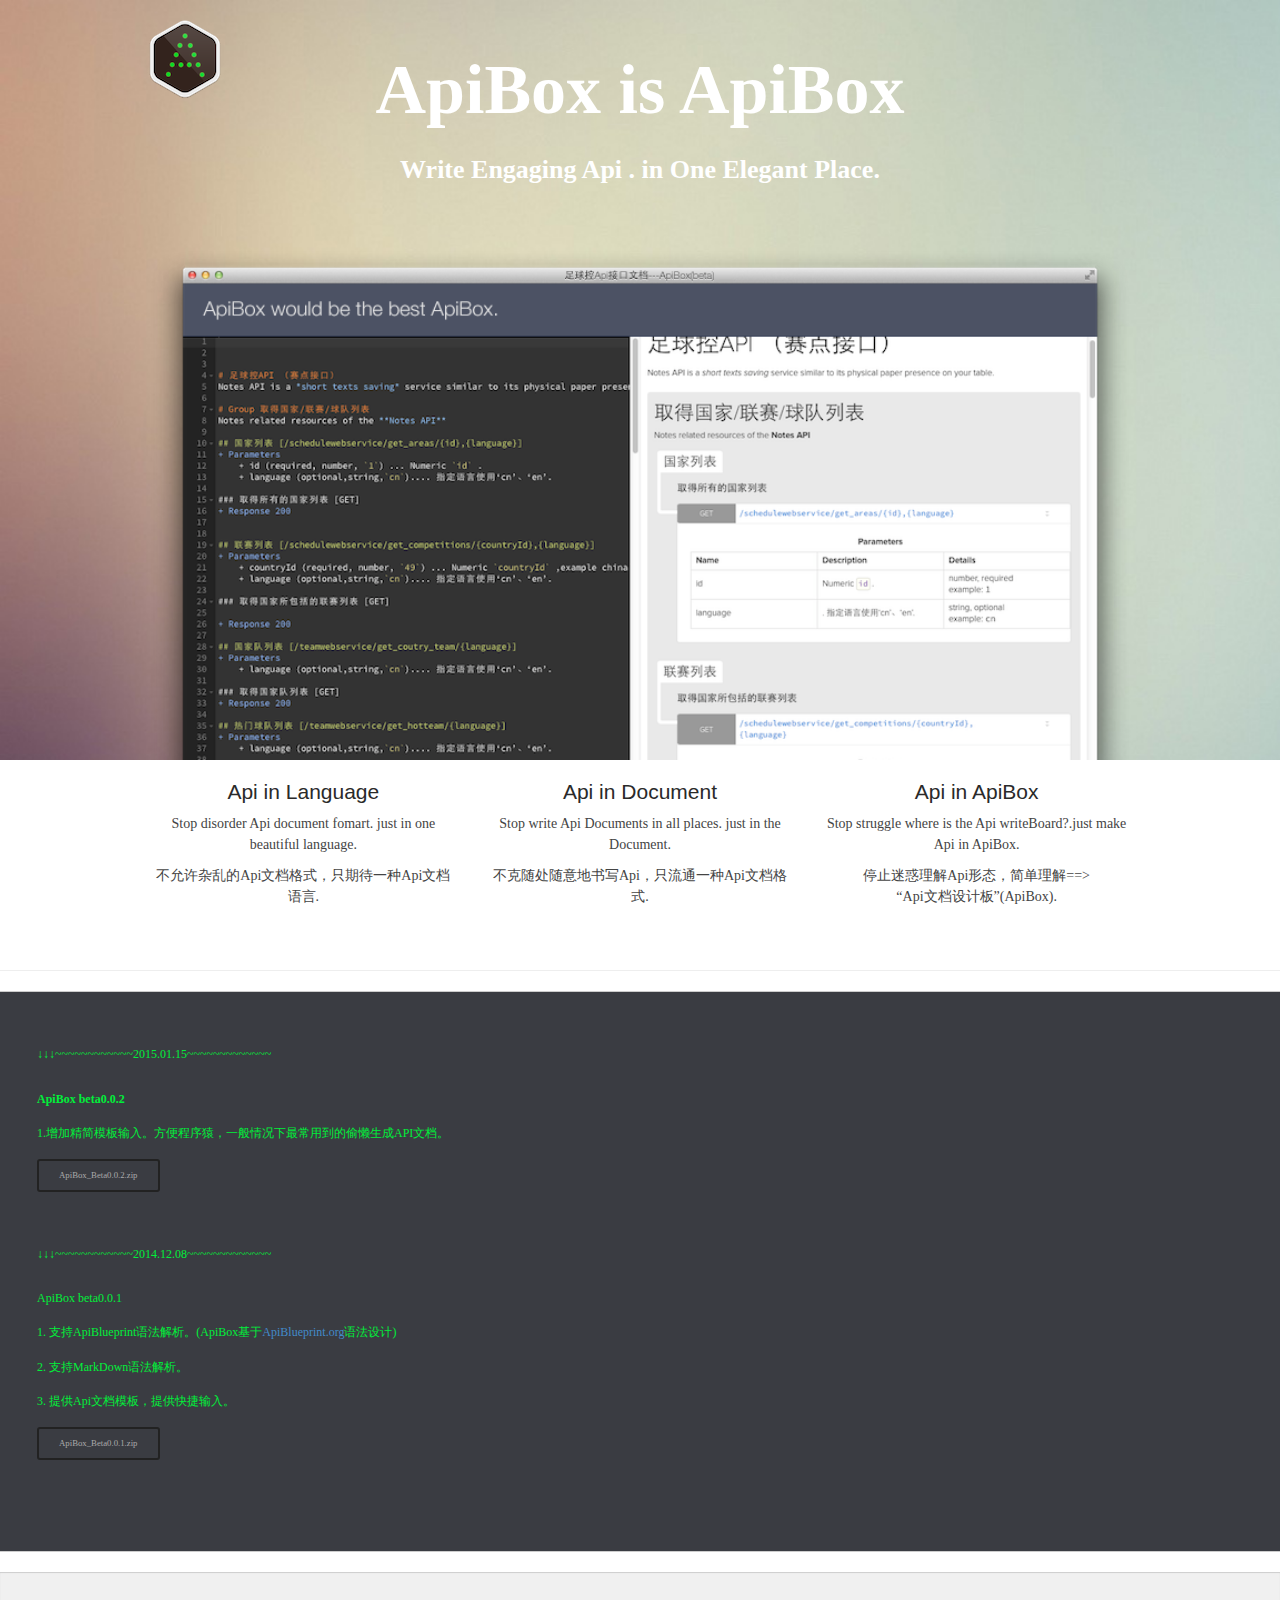
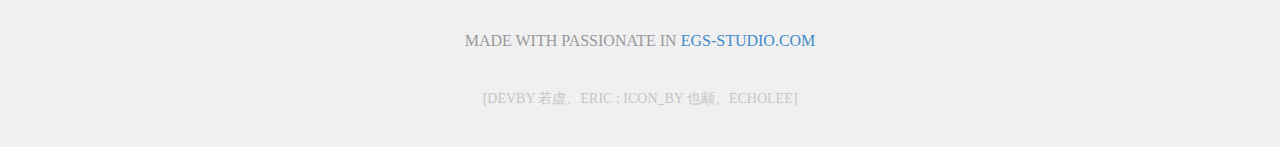
==== commit f5999df7: "update apibox page" ====
--- a/ApiBox/index.html
+++ b/ApiBox/index.html
@@ -146,10 +146,15 @@
     <div>
 
         <pre>
-        
             <code style="color: #01ef3a;">
-            <p "color: #eee">            ↓↓↓~~~~~~~~~~~~2015.01.08~~~~~~~~~~~~~</p>
-            <b  >ApiBox beta0.0.1</b></br>
+            <p "color: #eee">            ↓↓↓~~~~~~~~~~~~2015.01.15~~~~~~~~~~~~~</p>
+            <b  >ApiBox beta0.0.2</b></br>
+            1.增加精简模板输入。方便程序猿，一般情况下最常用到的偷懒生成API文档。
+
+            <a href="/releaseApiBox/ApiBox_Beta0.0.2.zip" class="btn">ApiBox_Beta0.0.2.zip</a>
+<!-- ========================版本分割线             -->
+            <p "color: #eee">            ↓↓↓~~~~~~~~~~~~2014.12.08~~~~~~~~~~~~~</p>
+            ApiBox beta0.0.1</br>
             1. 支持ApiBlueprint语法解析。(ApiBox基于<a href="http://apiblueprint.org" target="_blank">ApiBlueprint.org</a>语法设计) </br>
             2. 支持MarkDown语法解析。</br>
             3. 提供Api文档模板，提供快捷输入。
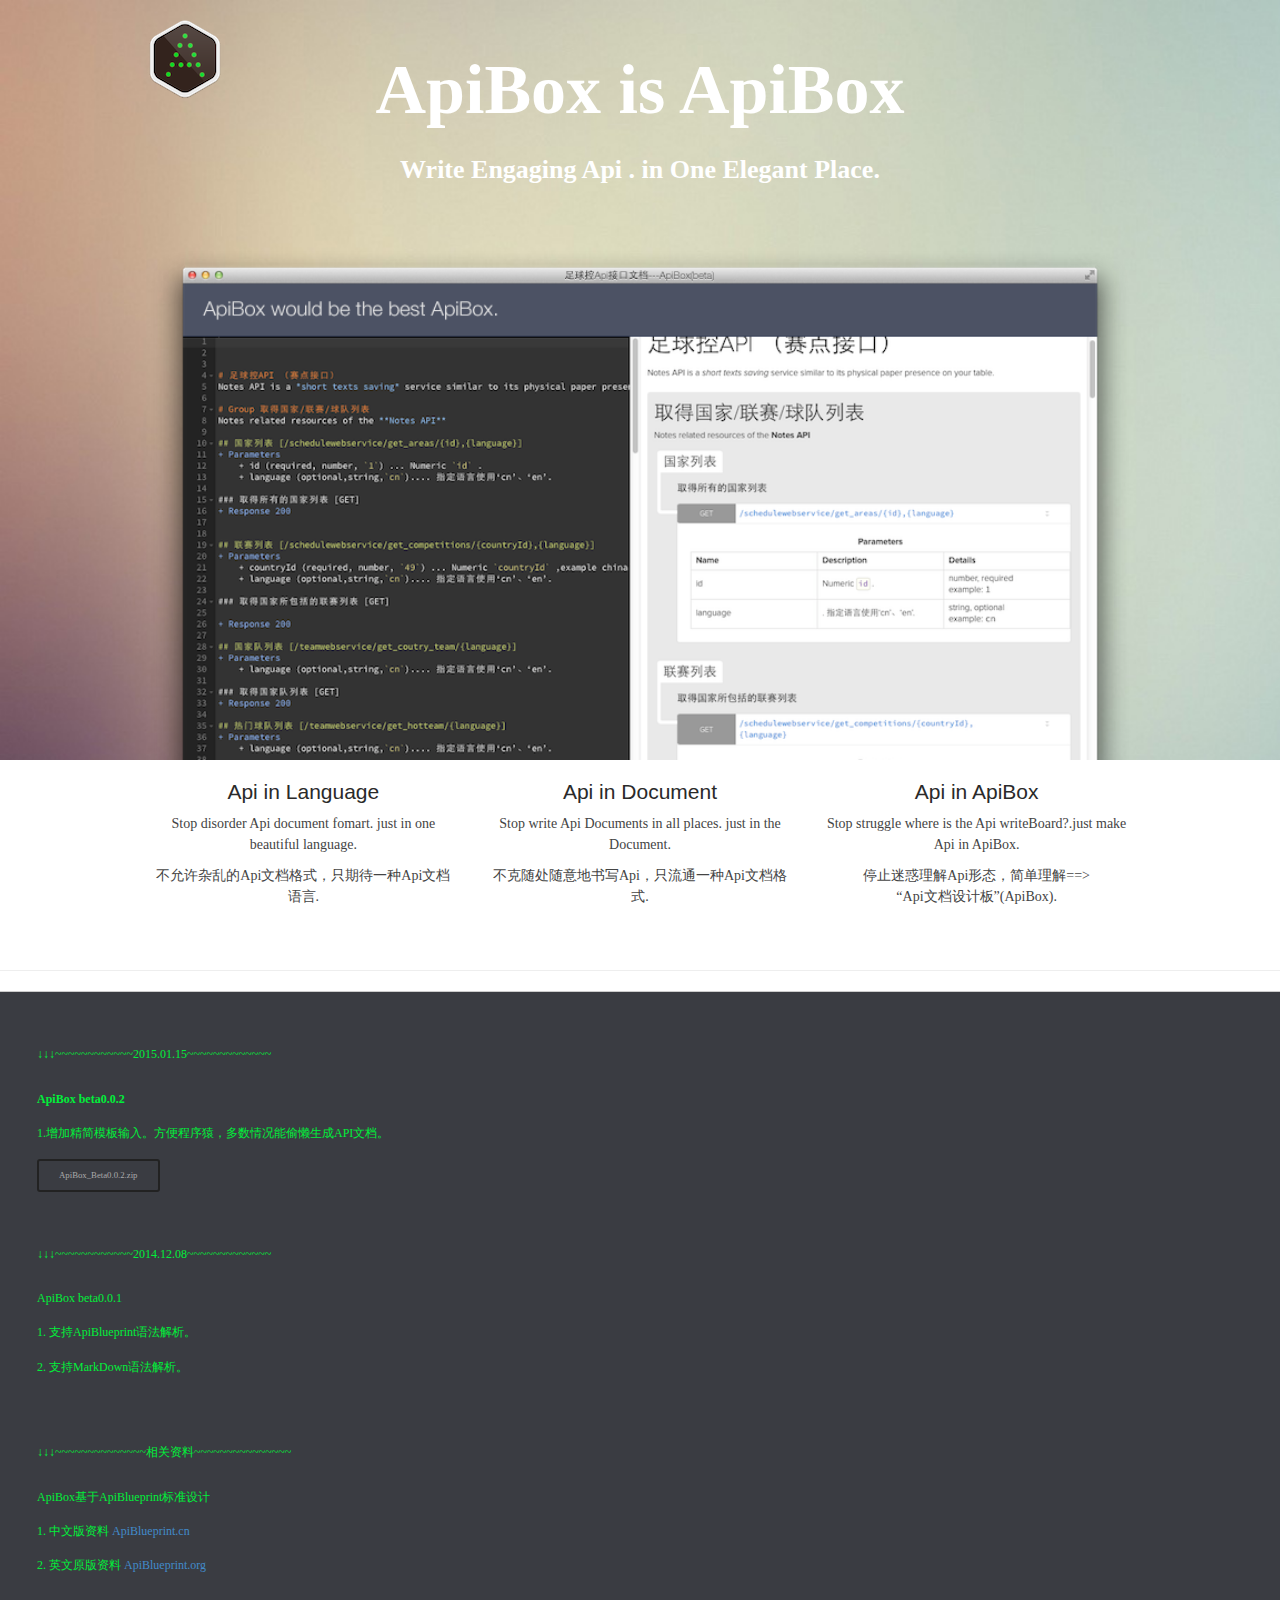
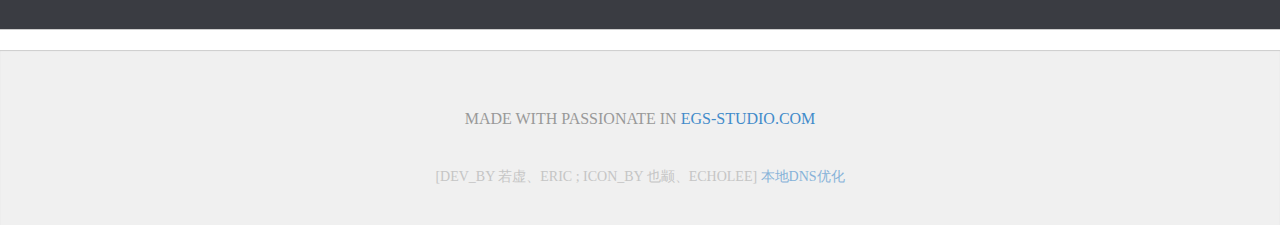
==== commit 82a45b30: "dns up" ====
--- a/ApiBox/index.html
+++ b/ApiBox/index.html
@@ -149,18 +149,21 @@
             <code style="color: #01ef3a;">
             <p "color: #eee">            ↓↓↓~~~~~~~~~~~~2015.01.15~~~~~~~~~~~~~</p>
             <b  >ApiBox beta0.0.2</b></br>
-            1.增加精简模板输入。方便程序猿，一般情况下最常用到的偷懒生成API文档。
+            1.增加精简模板输入。方便程序猿，多数情况能偷懒生成API文档。
 
             <a href="/releaseApiBox/ApiBox_Beta0.0.2.zip" class="btn">ApiBox_Beta0.0.2.zip</a>
 <!-- ========================版本分割线             -->
             <p "color: #eee">            ↓↓↓~~~~~~~~~~~~2014.12.08~~~~~~~~~~~~~</p>
             ApiBox beta0.0.1</br>
-            1. 支持ApiBlueprint语法解析。(ApiBox基于<a href="http://apiblueprint.org" target="_blank">ApiBlueprint.org</a>语法设计) </br>
-            2. 支持MarkDown语法解析。</br>
-            3. 提供Api文档模板，提供快捷输入。
+            1. 支持ApiBlueprint语法解析。</br>
+            2. 支持MarkDown语法解析。
 
-            <a href="/releaseApiBox/ApiBox_Beta0.0.1.zip" class="btn">ApiBox_Beta0.0.1.zip</a>
- 
+            <!-- <a href="/releaseApiBox/ApiBox_Beta0.0.1.zip" class="btn">ApiBox_Beta0.0.1.zip</a> -->
+<!-- ========================版本分割线             -->
+            <p "color: #eee">            ↓↓↓~~~~~~~~~~~~~~相关资料~~~~~~~~~~~~~~~</p>
+            ApiBox基于ApiBlueprint标准设计</br>
+            1. 中文版资料<a href="http://www.apiblueprint.cn" target="_blank"> ApiBlueprint.cn</a> </br>
+            2. 英文原版资料<a href="http://www.apiblueprint.org" target="_blank"> ApiBlueprint.org</a><!-- </br> -->
             </code>         
         </pre>
     </div>
@@ -170,7 +173,7 @@
         </br>
         <p class="copyright">Made with passionate in <a href="http://www.egs-studio.com" target="_blank">Egs-Studio.com</a></p>
 
-         </br> <p  style="color: #c5c5c5;"> [devBy 若虚、Eric ; ICON_by 也颛、EchoLee]</p>
+         </br> <p  style="color: #c5c5c5;"> [dev_By 若虚、Eric ; ICON_by 也颛、EchoLee] <a  href="http://ip.dnspod.cn/" target="_blank" style="color: #87b3d9;">本地DNS优化</a></p>
      
     </div>
 
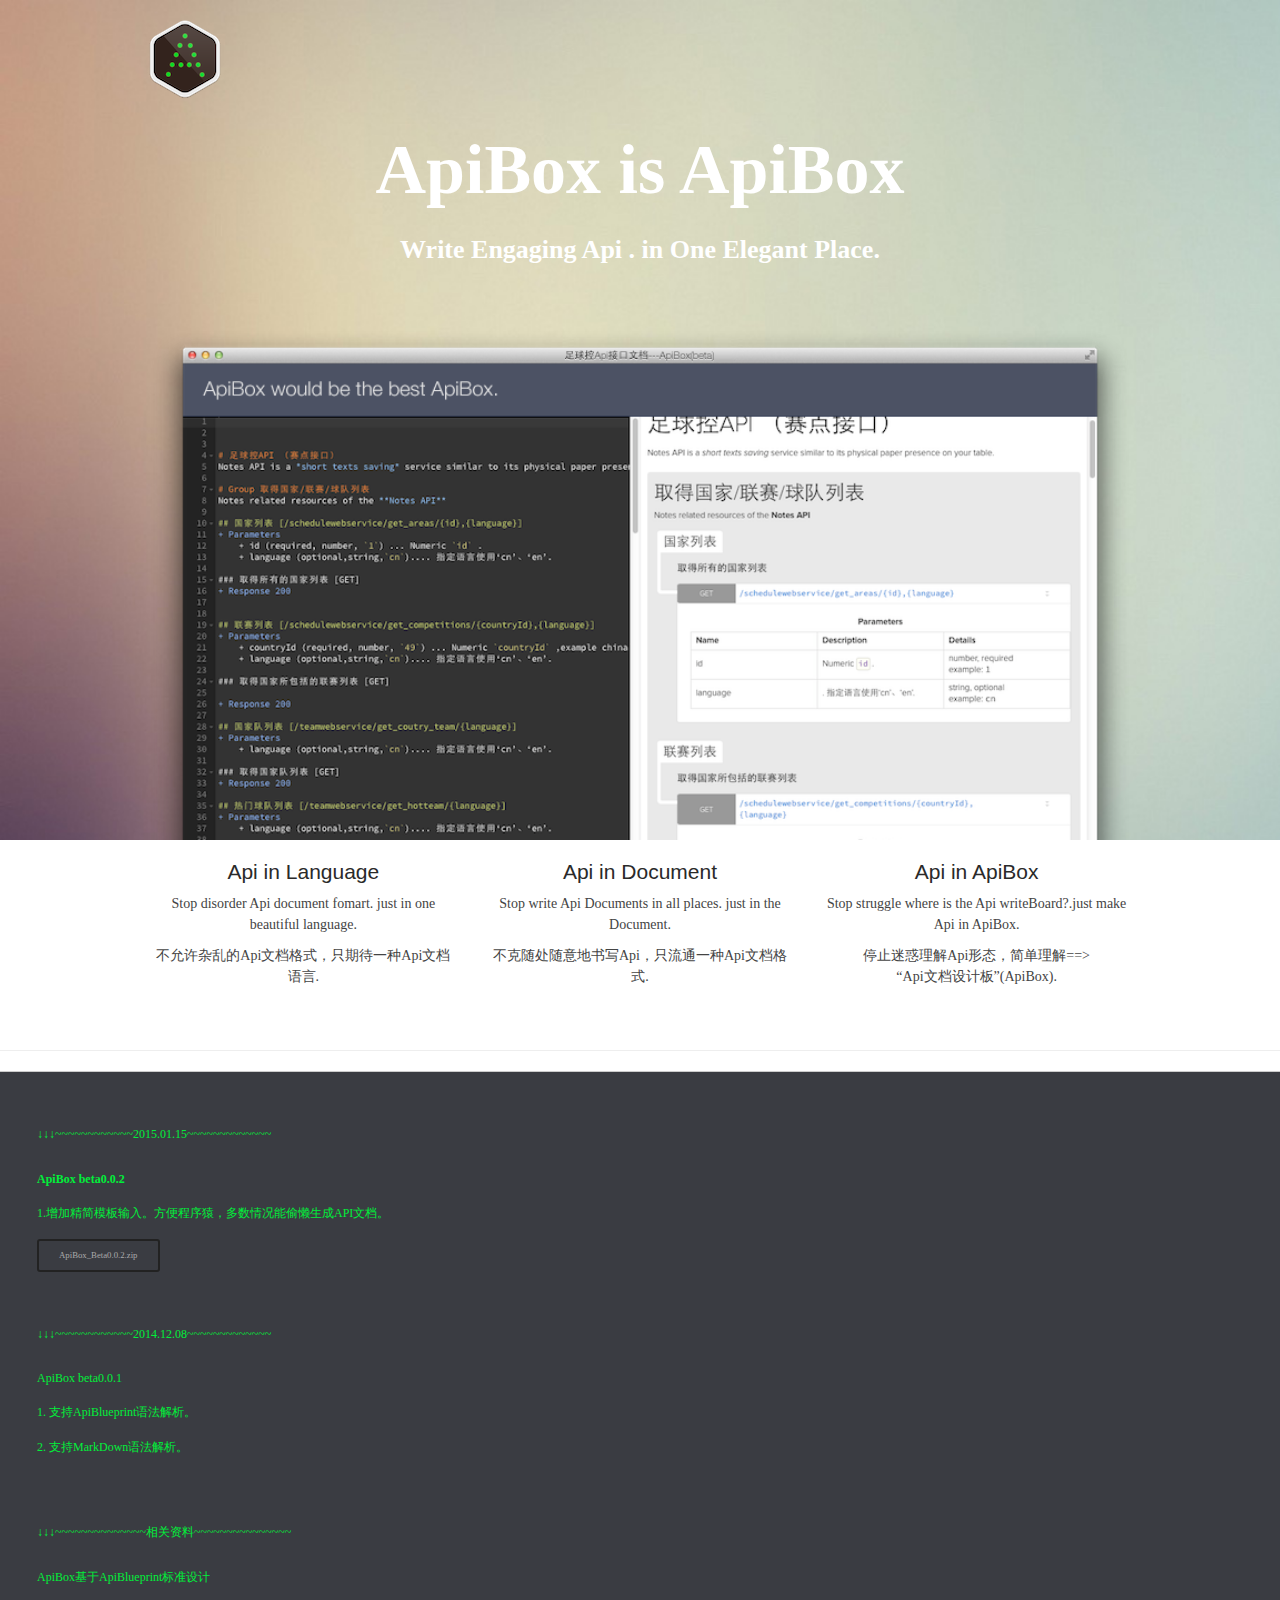
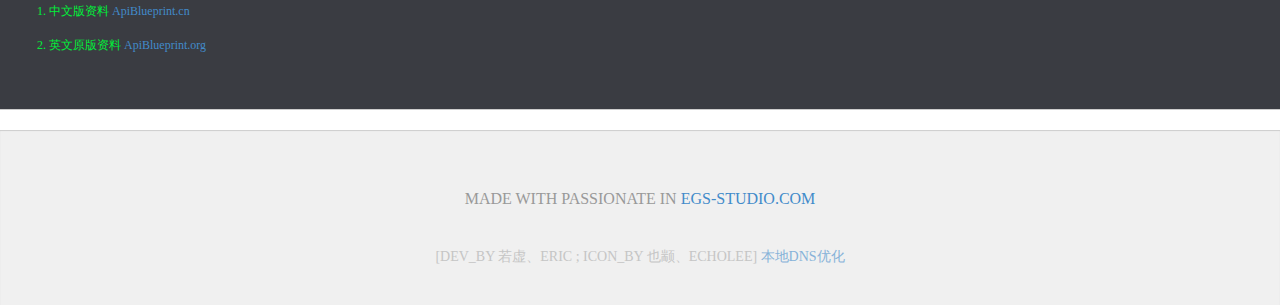
==== commit 85b42b49: "up ing" ====
--- a/ApiBox/index.html
+++ b/ApiBox/index.html
@@ -18,10 +18,6 @@
         <meta name="application-name" content="ApiBox">
         <meta name="application-url" content="https://www.egs-studio.com/ApiBox">
  
-        <!-- <meta name="msapplication-TileColor" content="#ffffff"> -->
-
-        <!-- <meta name="apple-mobile-web-app-capable" content="yes"> -->
-        <!-- <meta name="apple-mobile-web-app-status-bar-style" content="black"> -->
         
     </head>
 
@@ -88,7 +84,8 @@
         
          
          <a href="index.html">
-             <div class="headerLogotype"></div>
+             <img align="left" src="apiboxICON80.png" alt="egs">
+             <!-- <div class="headerLogotype"></div> -->
             <!-- <h1>ApiBox</h1> -->
         </a>
     </div>
--- a/ApiBox/static/style.css
+++ b/ApiBox/static/style.css
@@ -8532,7 +8532,7 @@
 }
 
 #codebox-header .inner {
-	text-align: right;
+	/*text-align: right;*/
 	width: 100%;
 	max-width: 990px;
 	margin: 0 auto;
@@ -9914,10 +9914,10 @@
 	font-family: 'codeboxNormal'
 }
 
-body #codebox-wrapper {
+/*body #codebox-wrapper {
 	min-height: 100%;
 	position: relative
-}
+}*/
 
 body #codebox-wrapper .wrapper-content {
 	padding-bottom: 54px
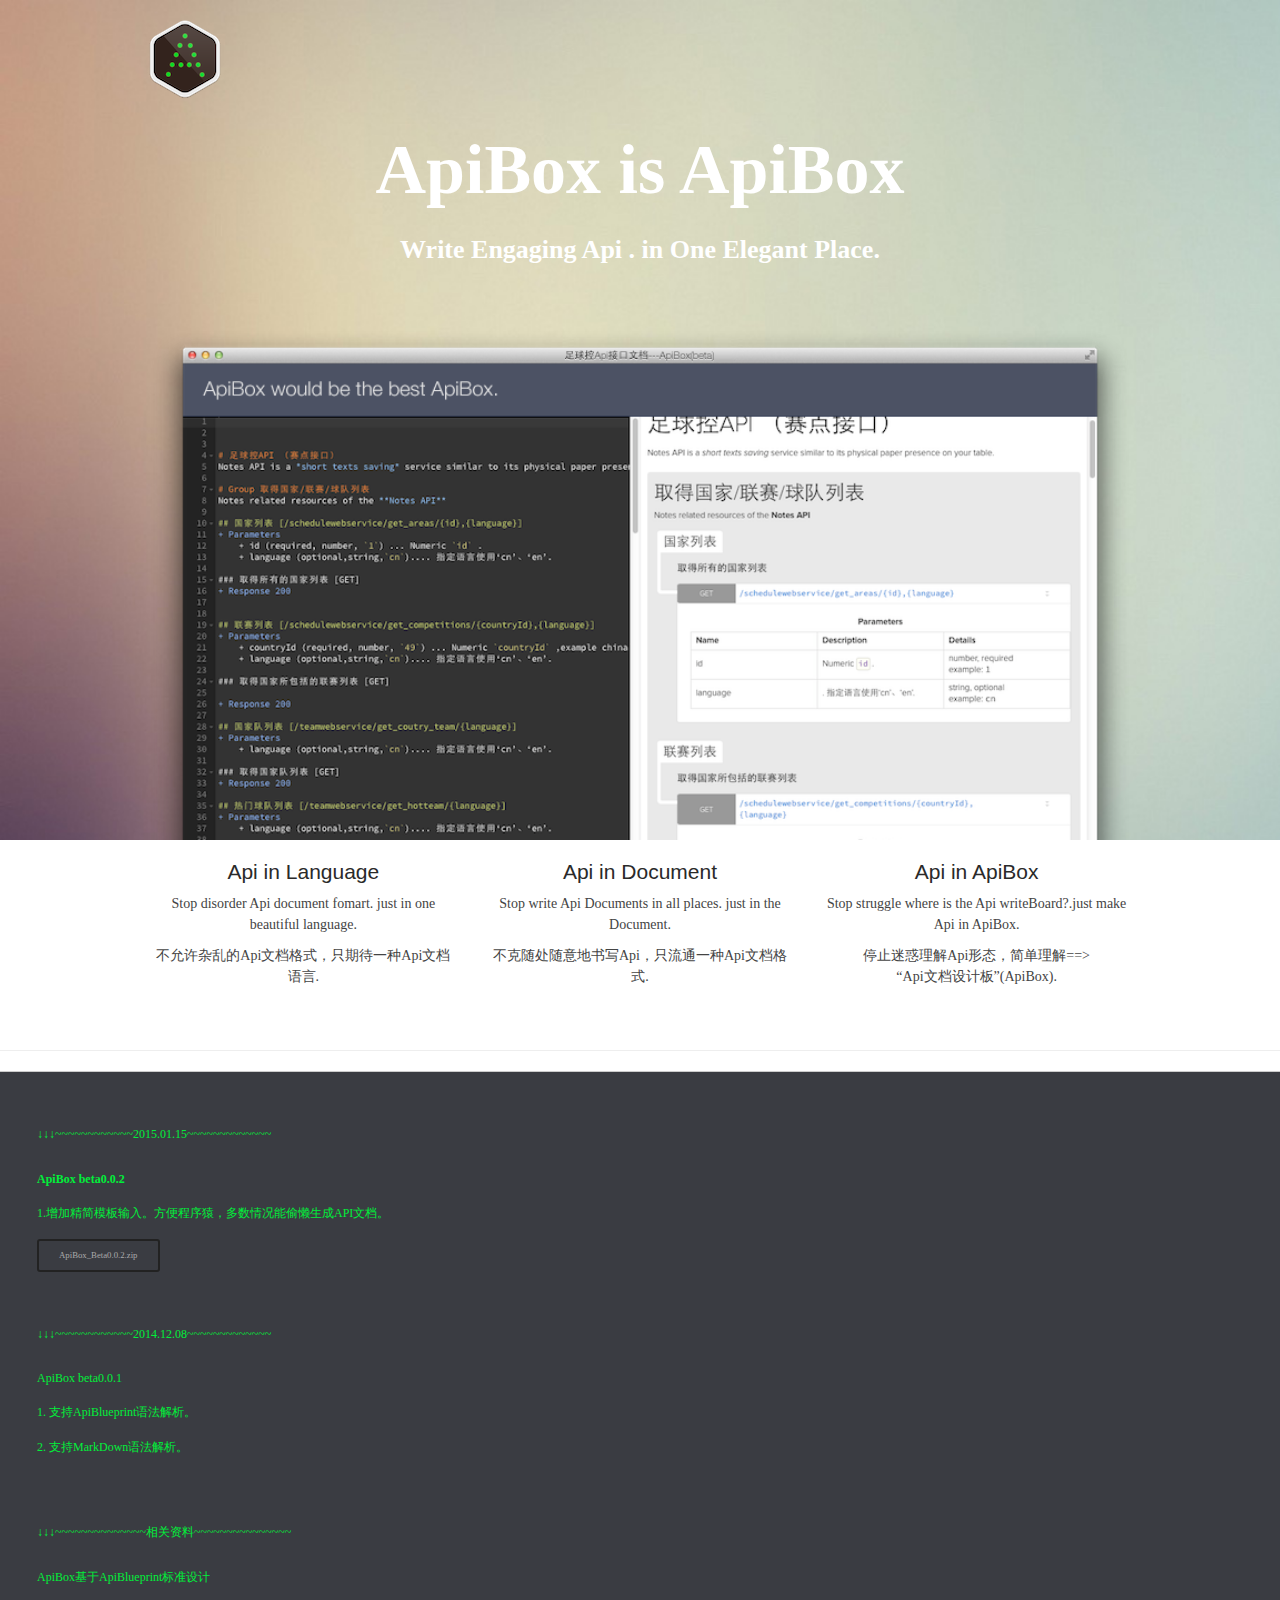
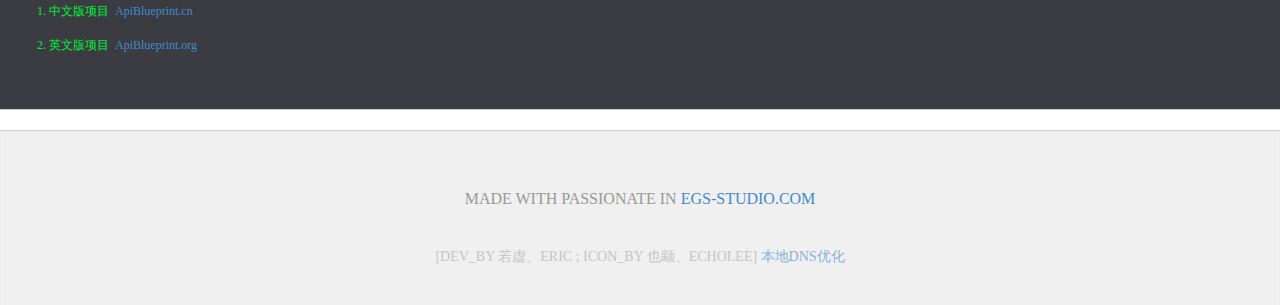
==== commit b922079b: "txt" ====
--- a/ApiBox/index.html
+++ b/ApiBox/index.html
@@ -159,8 +159,8 @@
 <!-- ========================版本分割线             -->
             <p "color: #eee">            ↓↓↓~~~~~~~~~~~~~~相关资料~~~~~~~~~~~~~~~</p>
             ApiBox基于ApiBlueprint标准设计</br>
-            1. 中文版资料<a href="http://www.apiblueprint.cn" target="_blank"> ApiBlueprint.cn</a> </br>
-            2. 英文原版资料<a href="http://www.apiblueprint.org" target="_blank"> ApiBlueprint.org</a><!-- </br> -->
+            1. 中文版项目 <a href="http://www.apiblueprint.cn" target="_blank"> ApiBlueprint.cn</a> </br>
+            2. 英文版项目 <a href="http://www.apiblueprint.org" target="_blank"> ApiBlueprint.org</a><!-- </br> -->
             </code>         
         </pre>
     </div>
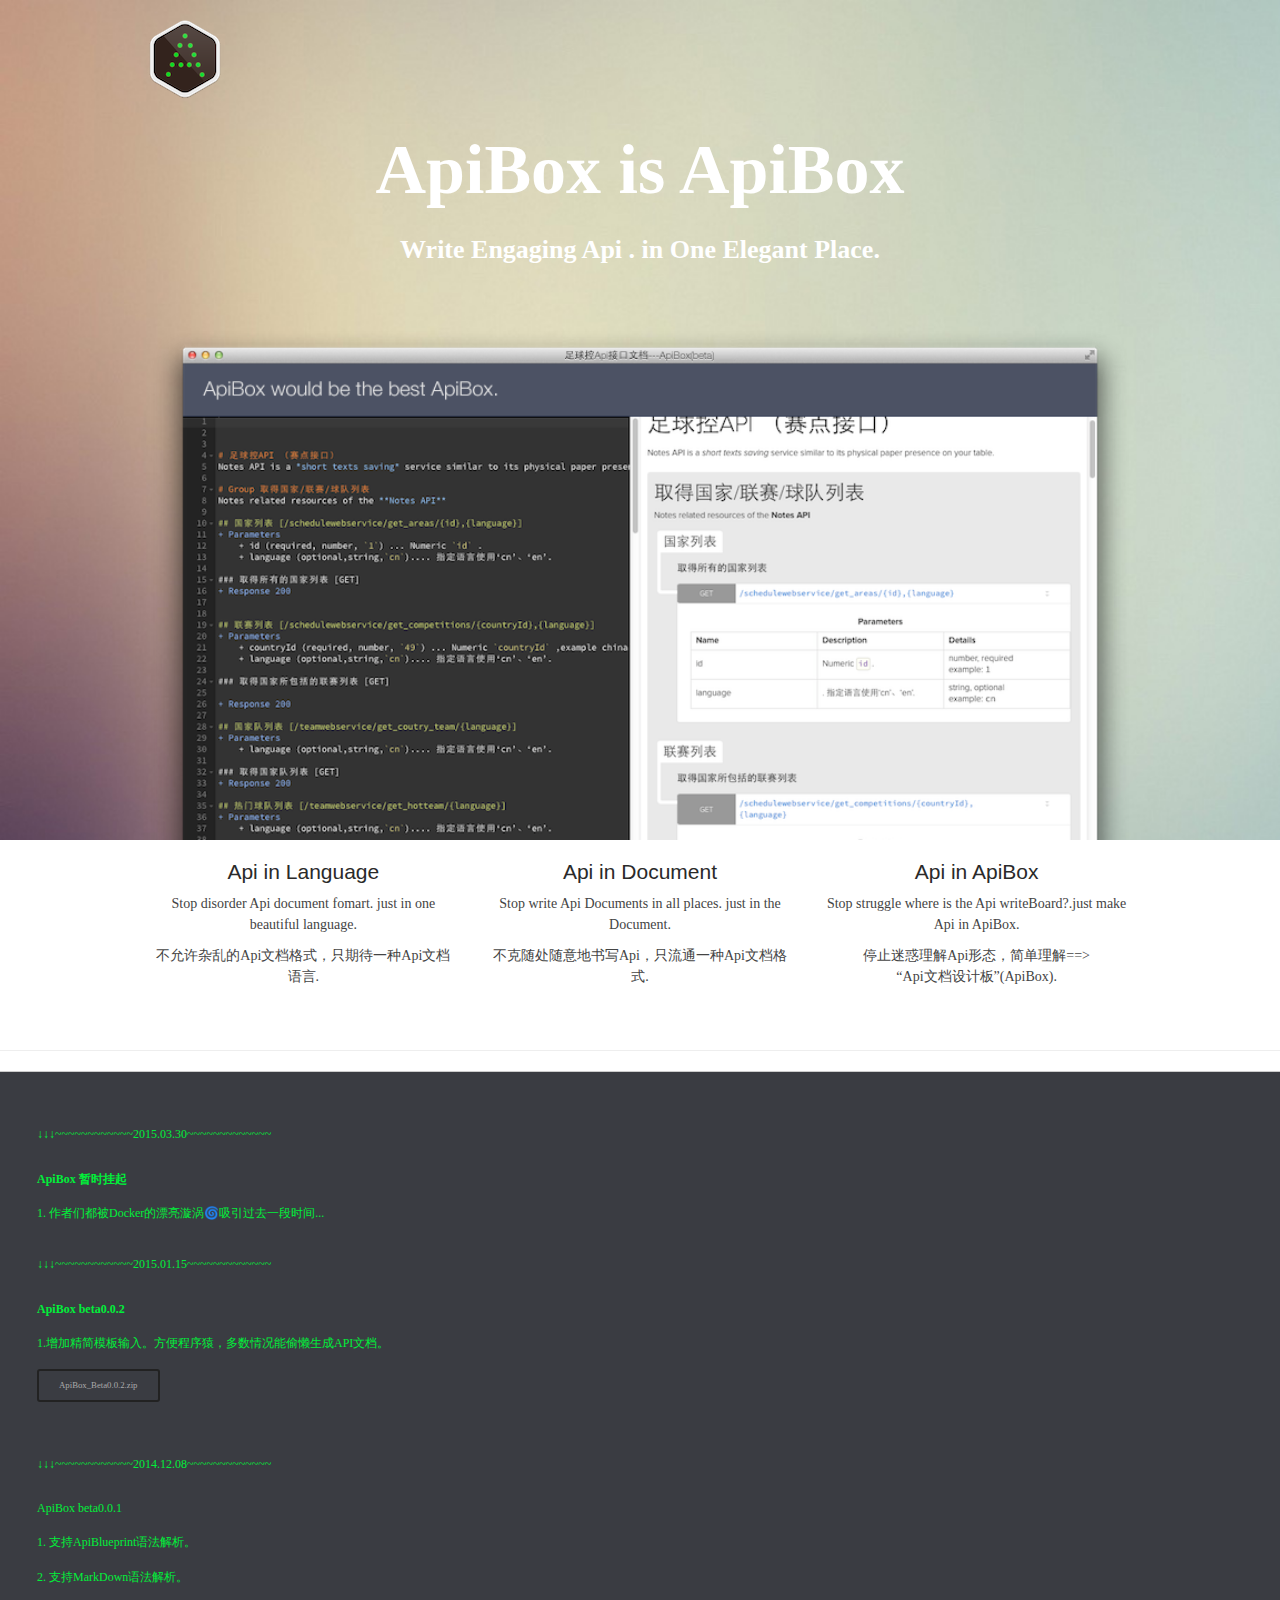
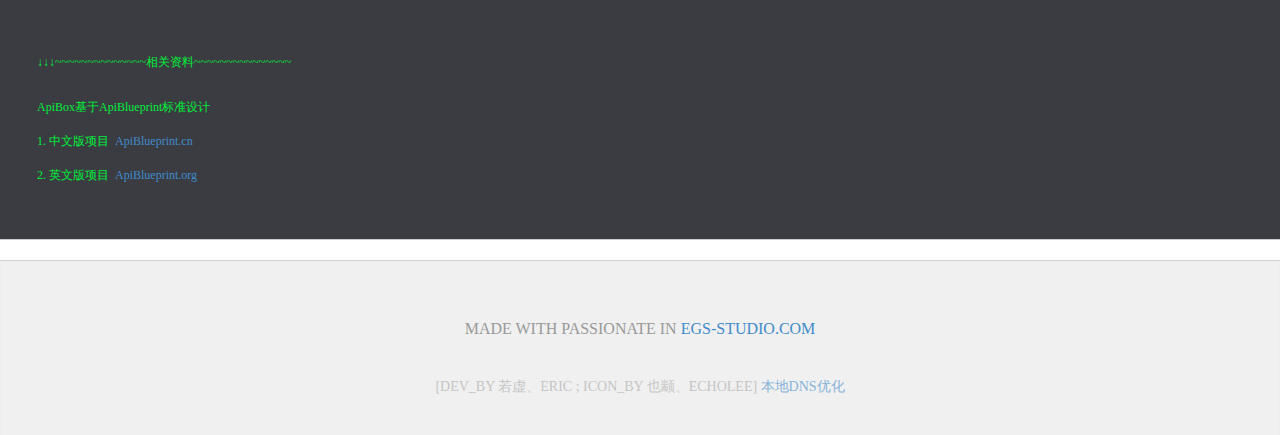
==== commit ea6bfc6a: "change tar" ====
--- a/ApiBox/index.html
+++ b/ApiBox/index.html
@@ -144,6 +144,10 @@
 
         <pre>
             <code style="color: #01ef3a;">
+            <p "color: #eee">            ↓↓↓~~~~~~~~~~~~2015.03.30~~~~~~~~~~~~~</p>
+            <b  >ApiBox 暂时挂起</b></br>
+            1. 作者们都被Docker的漂亮漩涡🌀吸引过去一段时间...
+<!-- ========================版本分割线             -->
             <p "color: #eee">            ↓↓↓~~~~~~~~~~~~2015.01.15~~~~~~~~~~~~~</p>
             <b  >ApiBox beta0.0.2</b></br>
             1.增加精简模板输入。方便程序猿，多数情况能偷懒生成API文档。
--- a/ApiBox/static/style.css
+++ b/ApiBox/static/style.css
@@ -8510,13 +8510,13 @@
 	color: inherit
 }
 
-@font-face {
+/*@font-face {
 	font-family:'codeboxNormal';src:url('/static/fonts/helvetica/normal.ttf'),url('/static/fonts/helvetica/normal.woff'),url('/static/fonts/helvetica/normal.eot'),url('/static/fonts/helvetica/normal.svg')
 }
 
 @font-face {
 	font-family:'codeboxLight';src:url('/static/fonts/helvetica/ultralight.ttf'),url('/static/fonts/helvetica/ultralight.woff'),url('/static/fonts/helvetica/ultralight.eot'),url('/static/fonts/helvetica/ultralight.svg')
-}
+}*/
 
 #codebox-header {
 	background: #081218 url(abstract-8.jpg);
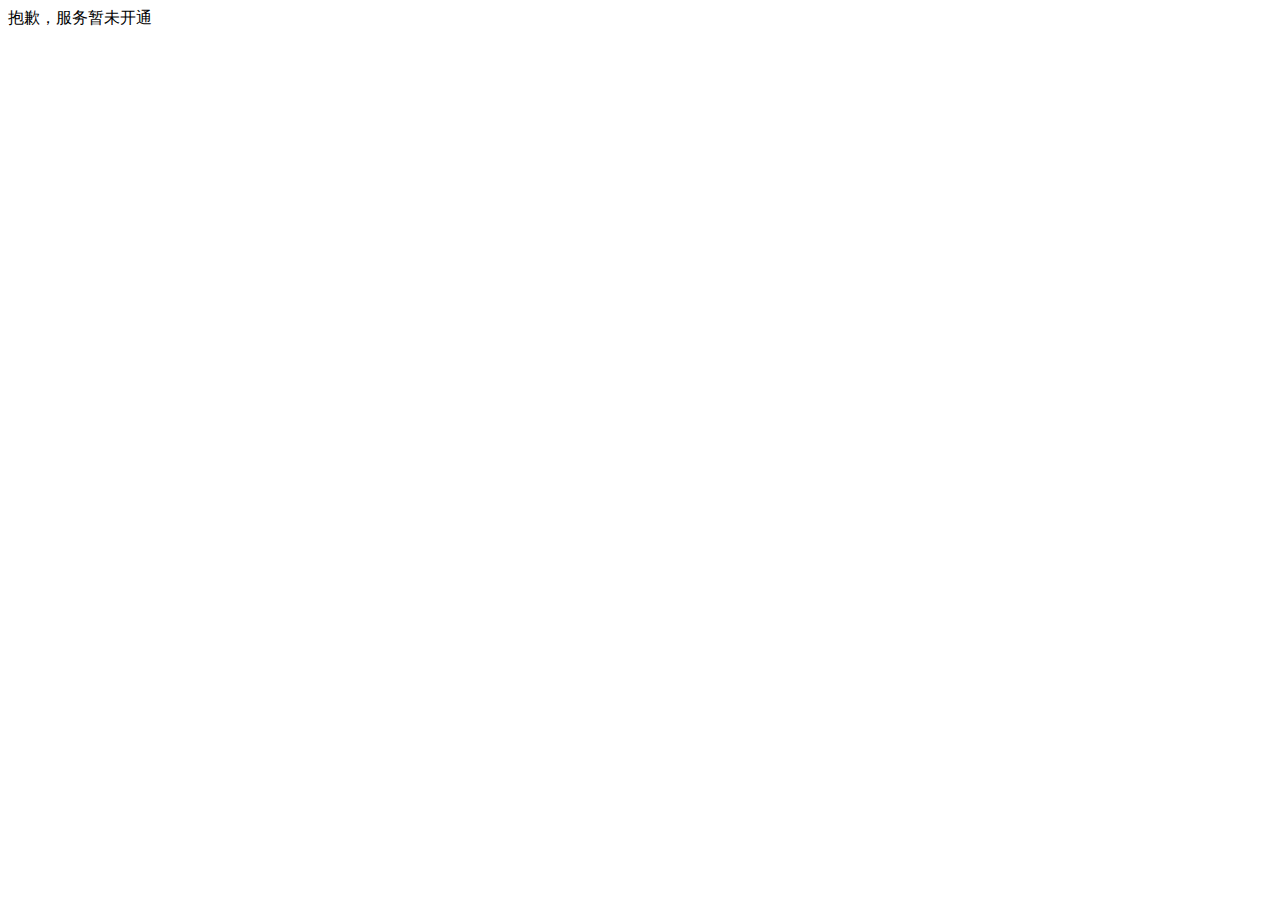
==== commit 1996ff5c: "1" ====
--- a/ApiBox/index.html
+++ b/ApiBox/index.html
@@ -1,188 +1,16 @@
-<!DOCTYPE HTML>
-<html lang="en-US" >
-    <head>
-        
-        <meta charset="UTF-8">
-        <title>ApiBox is the ApiBox | Egs-Studio</title>
-        
-        <meta name="robots" content="index, follow">
-        
-        <LINK href="favicon.ico" type="image/x-icon" rel=icon>
-        <LINK href="favicon.ico" type="image/x-icon" rel="shortcut icon">
-
-        <link rel="stylesheet" href="static/style.css">
-        <meta content="text/html; charset=utf-8" http-equiv="Content-Type">
-        
-        <meta name="description" content="would be “Api文档标准设计板”。拥有小小的野心，ApiBox想成为“攻城狮”的必备生产力工具。">
-         
-        <meta name="application-name" content="ApiBox">
-        <meta name="application-url" content="https://www.egs-studio.com/ApiBox">
+<!DOCTYPE html PUBLIC "-//W3C//DTD XHTML 1.0 Transitional//EN" "http://www.w3.org/TR/xhtml1/DTD/xhtml1-transitional.dtd">
+<html xmlns="http://www.w3.org/1999/xhtml">
+  <head>
+    <title>
+      服务暂未开通
+    </title>
+    <meta content="text/html; charset=utf-8" http-equiv="Content-Type" />
  
-        
-    </head>
-
-    <style type="text/css">
-
-    pre {
-    padding: 20px;
-    background: #3A3C42;
-    color: #f8f8f2;
-    margin: 0 -20px 20px;
-    }
-    code, pre {
-    font-family: Monaco, Bitstream Vera Sans Mono, Lucida Console, Terminal;
-    font-size: 12px;
-    overflow-x: auto;
-    }
-
+  </head>
+  <body>
+    <div id="container"> 
+       抱歉，服务暂未开通
+    </div> 
      
-
-    .btn {
-    display: inline-block;
-    padding: 8px 20px;
-    margin-bottom: 20px;
-    font-size: 14px;
-    font-size: .875rem;
-    color: #aaa;
-    background-color: #3A3C42;
-    border-color: #222;
-    border-style: solid!important;
-    border-width: 2px!important;
-    -webkit-border-radius: 3px;
-    -moz-border-radius: 3px;
-    border-radius: 3px;
-    transition: all .2s ease; 
-    text-decoration: none;
-    }
-    .btn:hover {
-    color: #01ef3a;
-    }
-    
-   
-    a:link {text-decoration:none;}
-    a:visited {text-decoration:none;}
-    a:hover {text-decoration:none;}
-    a:active {text-decoration:none;}
-
-    .headerLogotype {
-    position: absolute;
-    height: 100%;
-    width: 100%;
-    top: 30;
-    left: 30;
-    background: url("apiboxICON80.png") 0 0 no-repeat;
-    }
-
-    </style>
-
-    <body>
-        <div id="codebox-wrapper">
-<div id="codebox-page-homepage">
-    <div id="intro">
-        <div id="codebox-header" class="transparent">
-    <div class="inner">
-        
-         
-         <a href="index.html">
-             <img align="left" src="apiboxICON80.png" alt="egs">
-             <!-- <div class="headerLogotype"></div> -->
-            <!-- <h1>ApiBox</h1> -->
-        </a>
-    </div>
-</div>
-        <div class="titles">
-            <h1>ApiBox is ApiBox</h1>
-            <p class="hiden-sm hidden-xs">Write Engaging Api . in One Elegant Place.</p>
- 
-        </div>
-        <div class="preview hidden-xs">
-            <img src="static/images/screens/apiBox2.png" />
-        </div>
-    </div>
-
-   
-     
-    <!-- Service description -->
-    <div id="headlines" class="codebox-headlines">
-        
-        
-        
-        <div class="row">
-            
-            
-            <article class="col-xs-12 col-sm-12 col-md-4 col-lg-4">
-                <div class="icon">
-<!--                    <i class="icon-github"></i>-->
-                </div>
-                <h3>Api in Language</h3>
-                <p>Stop disorder Api document fomart. just in one beautiful language. </p>
-                <p> 不允许杂乱的Api文档格式，只期待一种Api文档语言.</p>
-               
-            </article>
-            <article class="col-xs-12 col-sm-12 col-md-4 col-lg-4">
-                <div class="icon">
-<!--                    <i class="icon-laptop"></i>-->
-                </div>
-                <h3>Api in Document</h3>
-                <p>Stop write Api Documents in all places. just in the Document.</p>
-                <p> 不克随处随意地书写Api，只流通一种Api文档格式.</p>
-            </article>
-            <article class="col-xs-12 col-sm-12 col-md-4 col-lg-4">
-                <div class="icon">
-<!--                    <i class="icon-cloud"></i>-->
-                </div>
-                <h3>Api in ApiBox</h3>
-                <p>Stop struggle where is the Api writeBoard?.just make Api in ApiBox.</p>
-                <p>  停止迷惑理解Api形态，简单理解==></br>“Api文档设计板”(ApiBox).</p>
-            </article>
-        </div>
-    </div>
-
-    <hr>
-    
-    <div>
-
-        <pre>
-            <code style="color: #01ef3a;">
-            <p "color: #eee">            ↓↓↓~~~~~~~~~~~~2015.03.30~~~~~~~~~~~~~</p>
-            <b  >ApiBox 暂时挂起</b></br>
-            1. 作者们都被Docker的漂亮漩涡🌀吸引过去一段时间...
-<!-- ========================版本分割线             -->
-            <p "color: #eee">            ↓↓↓~~~~~~~~~~~~2015.01.15~~~~~~~~~~~~~</p>
-            <b  >ApiBox beta0.0.2</b></br>
-            1.增加精简模板输入。方便程序猿，多数情况能偷懒生成API文档。
-
-            <a href="/releaseApiBox/ApiBox_Beta0.0.2.zip" class="btn">ApiBox_Beta0.0.2.zip</a>
-<!-- ========================版本分割线             -->
-            <p "color: #eee">            ↓↓↓~~~~~~~~~~~~2014.12.08~~~~~~~~~~~~~</p>
-            ApiBox beta0.0.1</br>
-            1. 支持ApiBlueprint语法解析。</br>
-            2. 支持MarkDown语法解析。
-
-            <!-- <a href="/releaseApiBox/ApiBox_Beta0.0.1.zip" class="btn">ApiBox_Beta0.0.1.zip</a> -->
-<!-- ========================版本分割线             -->
-            <p "color: #eee">            ↓↓↓~~~~~~~~~~~~~~相关资料~~~~~~~~~~~~~~~</p>
-            ApiBox基于ApiBlueprint标准设计</br>
-            1. 中文版项目 <a href="http://www.apiblueprint.cn" target="_blank"> ApiBlueprint.cn</a> </br>
-            2. 英文版项目 <a href="http://www.apiblueprint.org" target="_blank"> ApiBlueprint.org</a><!-- </br> -->
-            </code>         
-        </pre>
-    </div>
- 
-    <div id="codebox-footer">
-
-        </br>
-        <p class="copyright">Made with passionate in <a href="http://www.egs-studio.com" target="_blank">Egs-Studio.com</a></p>
-
-         </br> <p  style="color: #c5c5c5;"> [dev_By 若虚、Eric ; ICON_by 也颛、EchoLee] <a  href="http://ip.dnspod.cn/" target="_blank" style="color: #87b3d9;">本地DNS优化</a></p>
-     
-    </div>
-
-</div>
-
-
-</body>
-
-     
-
+  </body>
 </html>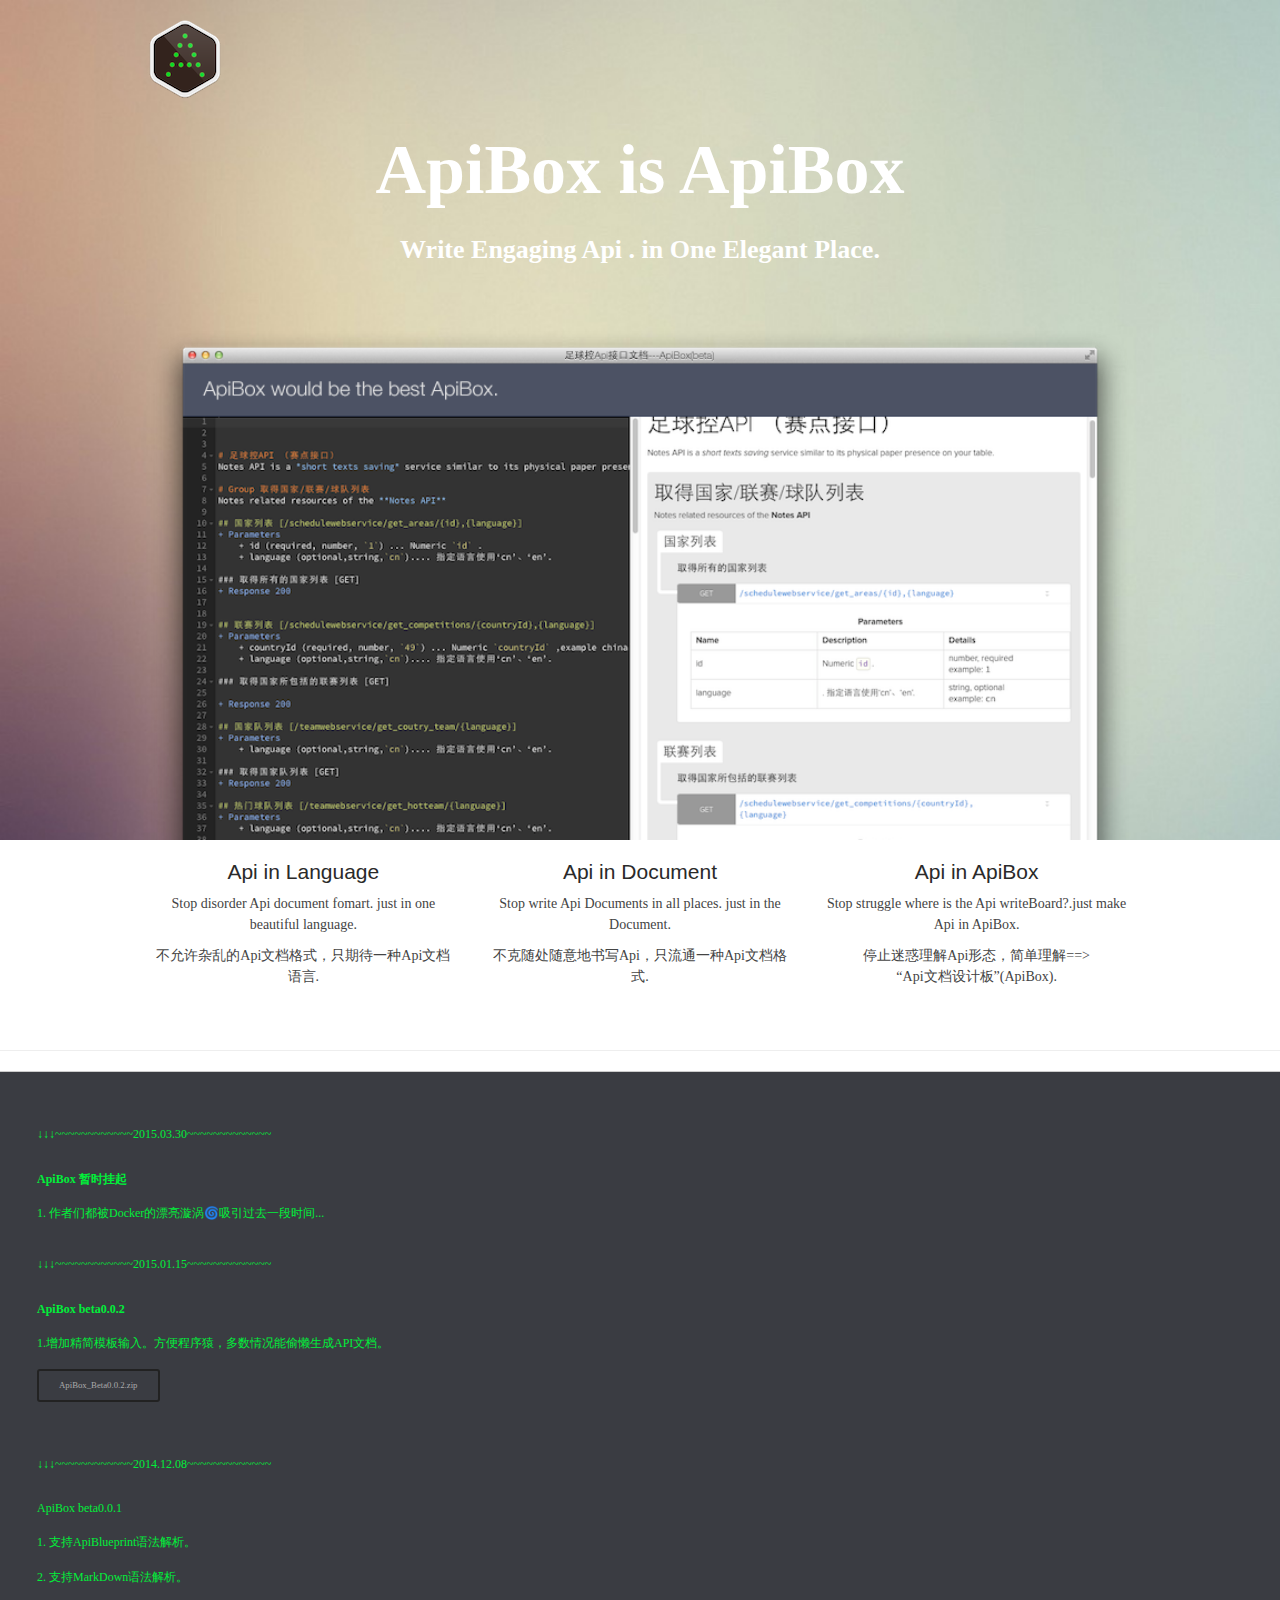
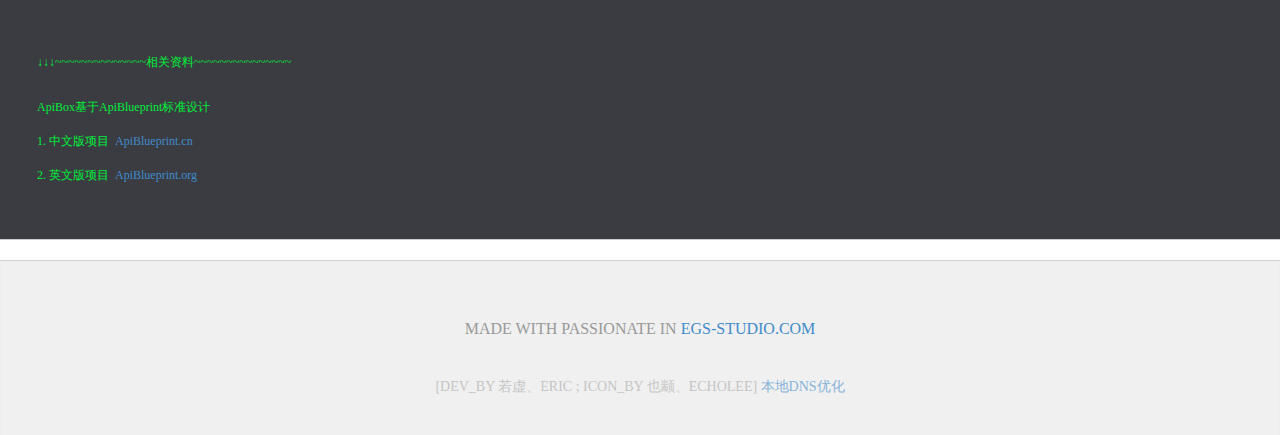
==== commit 4e41ea77: "Revert 408cdeb..ccb0838" ====
--- a/ApiBox/index.html
+++ b/ApiBox/index.html
@@ -1,16 +1,188 @@
-<!DOCTYPE html PUBLIC "-//W3C//DTD XHTML 1.0 Transitional//EN" "http://www.w3.org/TR/xhtml1/DTD/xhtml1-transitional.dtd">
-<html xmlns="http://www.w3.org/1999/xhtml">
-  <head>
-    <title>
-      服务暂未开通
-    </title>
-    <meta content="text/html; charset=utf-8" http-equiv="Content-Type" />
+<!DOCTYPE HTML>
+<html lang="en-US" >
+    <head>
+        
+        <meta charset="UTF-8">
+        <title>ApiBox is the ApiBox | Egs-Studio</title>
+        
+        <meta name="robots" content="index, follow">
+        
+        <LINK href="favicon.ico" type="image/x-icon" rel=icon>
+        <LINK href="favicon.ico" type="image/x-icon" rel="shortcut icon">
+
+        <link rel="stylesheet" href="static/style.css">
+        <meta content="text/html; charset=utf-8" http-equiv="Content-Type">
+        
+        <meta name="description" content="would be “Api文档标准设计板”。拥有小小的野心，ApiBox想成为“攻城狮”的必备生产力工具。">
+         
+        <meta name="application-name" content="ApiBox">
+        <meta name="application-url" content="https://www.egs-studio.com/ApiBox">
  
-  </head>
-  <body>
-    <div id="container"> 
-       抱歉，服务暂未开通
-    </div> 
+        
+    </head>
+
+    <style type="text/css">
+
+    pre {
+    padding: 20px;
+    background: #3A3C42;
+    color: #f8f8f2;
+    margin: 0 -20px 20px;
+    }
+    code, pre {
+    font-family: Monaco, Bitstream Vera Sans Mono, Lucida Console, Terminal;
+    font-size: 12px;
+    overflow-x: auto;
+    }
+
      
-  </body>
+
+    .btn {
+    display: inline-block;
+    padding: 8px 20px;
+    margin-bottom: 20px;
+    font-size: 14px;
+    font-size: .875rem;
+    color: #aaa;
+    background-color: #3A3C42;
+    border-color: #222;
+    border-style: solid!important;
+    border-width: 2px!important;
+    -webkit-border-radius: 3px;
+    -moz-border-radius: 3px;
+    border-radius: 3px;
+    transition: all .2s ease; 
+    text-decoration: none;
+    }
+    .btn:hover {
+    color: #01ef3a;
+    }
+    
+   
+    a:link {text-decoration:none;}
+    a:visited {text-decoration:none;}
+    a:hover {text-decoration:none;}
+    a:active {text-decoration:none;}
+
+    .headerLogotype {
+    position: absolute;
+    height: 100%;
+    width: 100%;
+    top: 30;
+    left: 30;
+    background: url("apiboxICON80.png") 0 0 no-repeat;
+    }
+
+    </style>
+
+    <body>
+        <div id="codebox-wrapper">
+<div id="codebox-page-homepage">
+    <div id="intro">
+        <div id="codebox-header" class="transparent">
+    <div class="inner">
+        
+         
+         <a href="index.html">
+             <img align="left" src="apiboxICON80.png" alt="egs">
+             <!-- <div class="headerLogotype"></div> -->
+            <!-- <h1>ApiBox</h1> -->
+        </a>
+    </div>
+</div>
+        <div class="titles">
+            <h1>ApiBox is ApiBox</h1>
+            <p class="hiden-sm hidden-xs">Write Engaging Api . in One Elegant Place.</p>
+ 
+        </div>
+        <div class="preview hidden-xs">
+            <img src="static/images/screens/apiBox2.png" />
+        </div>
+    </div>
+
+   
+     
+    <!-- Service description -->
+    <div id="headlines" class="codebox-headlines">
+        
+        
+        
+        <div class="row">
+            
+            
+            <article class="col-xs-12 col-sm-12 col-md-4 col-lg-4">
+                <div class="icon">
+<!--                    <i class="icon-github"></i>-->
+                </div>
+                <h3>Api in Language</h3>
+                <p>Stop disorder Api document fomart. just in one beautiful language. </p>
+                <p> 不允许杂乱的Api文档格式，只期待一种Api文档语言.</p>
+               
+            </article>
+            <article class="col-xs-12 col-sm-12 col-md-4 col-lg-4">
+                <div class="icon">
+<!--                    <i class="icon-laptop"></i>-->
+                </div>
+                <h3>Api in Document</h3>
+                <p>Stop write Api Documents in all places. just in the Document.</p>
+                <p> 不克随处随意地书写Api，只流通一种Api文档格式.</p>
+            </article>
+            <article class="col-xs-12 col-sm-12 col-md-4 col-lg-4">
+                <div class="icon">
+<!--                    <i class="icon-cloud"></i>-->
+                </div>
+                <h3>Api in ApiBox</h3>
+                <p>Stop struggle where is the Api writeBoard?.just make Api in ApiBox.</p>
+                <p>  停止迷惑理解Api形态，简单理解==></br>“Api文档设计板”(ApiBox).</p>
+            </article>
+        </div>
+    </div>
+
+    <hr>
+    
+    <div>
+
+        <pre>
+            <code style="color: #01ef3a;">
+            <p "color: #eee">            ↓↓↓~~~~~~~~~~~~2015.03.30~~~~~~~~~~~~~</p>
+            <b  >ApiBox 暂时挂起</b></br>
+            1. 作者们都被Docker的漂亮漩涡🌀吸引过去一段时间...
+<!-- ========================版本分割线             -->
+            <p "color: #eee">            ↓↓↓~~~~~~~~~~~~2015.01.15~~~~~~~~~~~~~</p>
+            <b  >ApiBox beta0.0.2</b></br>
+            1.增加精简模板输入。方便程序猿，多数情况能偷懒生成API文档。
+
+            <a href="/releaseApiBox/ApiBox_Beta0.0.2.zip" class="btn">ApiBox_Beta0.0.2.zip</a>
+<!-- ========================版本分割线             -->
+            <p "color: #eee">            ↓↓↓~~~~~~~~~~~~2014.12.08~~~~~~~~~~~~~</p>
+            ApiBox beta0.0.1</br>
+            1. 支持ApiBlueprint语法解析。</br>
+            2. 支持MarkDown语法解析。
+
+            <!-- <a href="/releaseApiBox/ApiBox_Beta0.0.1.zip" class="btn">ApiBox_Beta0.0.1.zip</a> -->
+<!-- ========================版本分割线             -->
+            <p "color: #eee">            ↓↓↓~~~~~~~~~~~~~~相关资料~~~~~~~~~~~~~~~</p>
+            ApiBox基于ApiBlueprint标准设计</br>
+            1. 中文版项目 <a href="http://www.apiblueprint.cn" target="_blank"> ApiBlueprint.cn</a> </br>
+            2. 英文版项目 <a href="http://www.apiblueprint.org" target="_blank"> ApiBlueprint.org</a><!-- </br> -->
+            </code>         
+        </pre>
+    </div>
+ 
+    <div id="codebox-footer">
+
+        </br>
+        <p class="copyright">Made with passionate in <a href="http://www.egs-studio.com" target="_blank">Egs-Studio.com</a></p>
+
+         </br> <p  style="color: #c5c5c5;"> [dev_By 若虚、Eric ; ICON_by 也颛、EchoLee] <a  href="http://ip.dnspod.cn/" target="_blank" style="color: #87b3d9;">本地DNS优化</a></p>
+     
+    </div>
+
+</div>
+
+
+</body>
+
+     
+
 </html>--- a/ApiBox/static/style.css
+++ b/ApiBox/static/style.css
@@ -0,0 +1,9924 @@
+article,aside,details,figcaption,figure,footer,header,hgroup,main,nav,section,summary {
+	display: block
+}
+
+audio,canvas,video {
+	display: inline-block
+}
+
+audio:not([controls]) {
+	display: none;
+	height: 0
+}[hidden] {
+	display: none
+}
+
+html {
+	font-family: sans-serif;
+	-webkit-text-size-adjust: 100%;
+	-ms-text-size-adjust: 100%
+}
+
+body {
+	margin: 0
+}
+
+a:focus {
+	outline: thin dotted
+}
+
+a:active,a:hover {
+	outline: 0
+}
+
+h1 {
+	font-size: 2em;
+	margin: .67em 0
+}
+
+abbr[title] {
+	border-bottom: 1px dotted
+}
+
+b,strong {
+	font-weight: bold
+}
+
+dfn {
+	font-style: italic
+}
+
+hr {
+	-moz-box-sizing: content-box;
+	box-sizing: content-box;
+	height: 0
+}
+
+mark {
+	background: #ff0;
+	color: #000
+}
+
+code,kbd,pre,samp {
+	font-family: monospace,serif;
+	font-size: 1em
+}
+
+pre {
+	white-space: pre-wrap
+}
+
+q {
+	quotes: "\201C" "\201D" "\2018" "\2019"
+}
+
+small {
+	font-size: 80%
+}
+
+sub,sup {
+	font-size: 75%;
+	line-height: 0;
+	position: relative;
+	vertical-align: baseline
+}
+
+sup {
+	top: -0.5em
+}
+
+sub {
+	bottom: -0.25em
+}
+
+img {
+	border: 0
+}
+
+svg:not(:root) {
+	overflow: hidden
+}
+
+figure {
+	margin: 0
+}
+
+fieldset {
+	border: 1px solid #c0c0c0;
+	margin: 0 2px;
+	padding: .35em .625em .75em
+}
+
+legend {
+	border: 0;
+	padding: 0
+}
+
+button,input,select,textarea {
+	font-family: inherit;
+	font-size: 100%;
+	margin: 0
+}
+
+button,input {
+	line-height: normal
+}
+
+button,select {
+	text-transform: none
+}
+
+button,html input[type="button"],input[type="reset"],input[type="submit"] {
+	-webkit-appearance: button;
+	cursor: pointer
+}
+
+button[disabled],html input[disabled] {
+	cursor: default
+}
+
+input[type="checkbox"],input[type="radio"] {
+	box-sizing: border-box;
+	padding: 0
+}
+
+input[type="search"] {
+	-webkit-appearance: textfield;
+	-moz-box-sizing: content-box;
+	-webkit-box-sizing: content-box;
+	box-sizing: content-box
+}
+
+input[type="search"]::-webkit-search-cancel-button,input[type="search"]::-webkit-search-decoration {
+	-webkit-appearance: none
+}
+
+button::-moz-focus-inner,input::-moz-focus-inner {
+	border: 0;
+	padding: 0
+}
+
+textarea {
+	overflow: auto;
+	vertical-align: top
+}
+
+table {
+	border-collapse: collapse;
+	border-spacing: 0
+}
+
+@media print {
+	* {
+		text-shadow: none!important;
+		color: #000!important;
+		background: transparent!important;
+		box-shadow: none!important
+	}
+
+	a,a:visited {
+		text-decoration: underline
+	}
+
+	a[href]:after {
+		content: " (" attr(href) ")"
+	}
+
+	abbr[title]:after {
+		content: " (" attr(title) ")"
+	}
+
+	.ir a:after,a[href^="javascript:"]:after,a[href^="#"]:after {
+		content: ""
+	}
+
+	pre,blockquote {
+		border: 1px solid #999;
+		page-break-inside: avoid
+	}
+
+	thead {
+		display: table-header-group
+	}
+
+	tr,img {
+		page-break-inside: avoid
+	}
+
+	img {
+		max-width: 100%!important
+	}@	page {
+		margin: 2cm .5cm
+	}
+
+	p,h2,h3 {
+		orphans: 3;
+		widows: 3
+	}
+
+	h2,h3 {
+		page-break-after: avoid
+	}
+
+	.navbar {
+		display: none
+	}
+
+	.table td,.table th {
+		background-color: #fff!important
+	}
+
+	.btn>.caret,.dropup>.btn>.caret {
+		border-top-color: #000!important
+	}
+
+	.label {
+		border: 1px solid #000
+	}
+
+	.table {
+		border-collapse: collapse!important
+	}
+
+	.table-bordered th,.table-bordered td {
+		border: 1px solid #ddd!important
+	}
+}
+
+*,*:before,*:after {
+	-webkit-box-sizing: border-box;
+	-moz-box-sizing: border-box;
+	box-sizing: border-box
+}
+
+html {
+	font-size: 62.5%;
+	-webkit-tap-highlight-color: rgba(0,0,0,0)
+}
+
+body {
+	font-family: "Helvetica Neue",Helvetica,Arial,sans-serif;
+	font-size: 14px;
+	line-height: 1.428571429;
+	color: #333;
+	background-color: #fff
+}
+
+input,button,select,textarea {
+	font-family: inherit;
+	font-size: inherit;
+	line-height: inherit
+}
+
+button,input,select[multiple],textarea {
+	background-image: none
+}
+
+a {
+	color: #428bca;
+	text-decoration: none
+}
+
+a:hover,a:focus {
+	color: #2a6496;
+	text-decoration: underline
+}
+
+a:focus {
+	outline: thin dotted #333;
+	outline: 5px auto -webkit-focus-ring-color;
+	outline-offset: -2px
+}
+
+img {
+	vertical-align: middle
+}
+
+.img-responsive {
+	display: block;
+	max-width: 100%;
+	height: auto
+}
+
+.img-rounded {
+	border-radius: 3px
+}
+
+.img-thumbnail {
+	padding: 4px;
+	line-height: 1.428571429;
+	background-color: #fff;
+	border: 1px solid #ddd;
+	border-radius: 1px;
+	-webkit-transition: all .2s ease-in-out;
+	transition: all .2s ease-in-out;
+	display: inline-block;
+	max-width: 100%;
+	height: auto
+}
+
+.img-circle {
+	border-radius: 50%
+}
+
+hr {
+	margin-top: 20px;
+	margin-bottom: 20px;
+	border: 0;
+	border-top: 1px solid #eee
+}
+
+.sr-only {
+	position: absolute;
+	width: 1px;
+	height: 1px;
+	margin: -1px;
+	padding: 0;
+	overflow: hidden;
+	clip: rect(0 0 0 0);
+	border: 0
+}
+
+p {
+	margin: 0 0 10px
+}
+
+.lead {
+	margin-bottom: 20px;
+	font-size: 16.099999999999998px;
+	font-weight: 200;
+	line-height: 1.4
+}
+
+@media(min-width:768px) {
+	.lead {
+		font-size: 21px
+	}
+}
+
+small {
+	font-size: 85%
+}
+
+cite {
+	font-style: normal
+}
+
+.text-muted {
+	color: #999
+}
+
+.text-primary {
+	color: #428bca
+}
+
+.text-warning {
+	color: #c09853
+}
+
+.text-danger {
+	color: #b94a48
+}
+
+.text-success {
+	color: #468847
+}
+
+.text-info {
+	color: #3a87ad
+}
+
+.text-left {
+	text-align: left
+}
+
+.text-right {
+	text-align: right
+}
+
+.text-center {
+	text-align: center
+}
+
+h1,h2,h3,h4,h5,h6,.h1,.h2,.h3,.h4,.h5,.h6 {
+	font-family: "Helvetica Neue",Helvetica,Arial,sans-serif;
+	font-weight: 500;
+	line-height: 1.1
+}
+
+h1 small,h2 small,h3 small,h4 small,h5 small,h6 small,.h1 small,.h2 small,.h3 small,.h4 small,.h5 small,.h6 small {
+	font-weight: normal;
+	line-height: 1;
+	color: #999
+}
+
+h1,h2,h3 {
+	margin-top: 20px;
+	margin-bottom: 10px
+}
+
+h4,h5,h6 {
+	margin-top: 10px;
+	margin-bottom: 10px
+}
+
+h1,.h1 {
+	font-size: 36px
+}
+
+h2,.h2 {
+	font-size: 30px
+}
+
+h3,.h3 {
+	font-size: 24px
+}
+
+h4,.h4 {
+	font-size: 18px
+}
+
+h5,.h5 {
+	font-size: 14px
+}
+
+h6,.h6 {
+	font-size: 12px
+}
+
+h1 small,.h1 small {
+	font-size: 24px
+}
+
+h2 small,.h2 small {
+	font-size: 18px
+}
+
+h3 small,.h3 small,h4 small,.h4 small {
+	font-size: 14px
+}
+
+.page-header {
+	padding-bottom: 9px;
+	margin: 40px 0 20px;
+	border-bottom: 1px solid #eee
+}
+
+ul,ol {
+	margin-top: 0;
+	margin-bottom: 10px
+}
+
+ul ul,ol ul,ul ol,ol ol {
+	margin-bottom: 0
+}
+
+.list-unstyled {
+	padding-left: 0;
+	list-style: none
+}
+
+.list-inline {
+	padding-left: 0;
+	list-style: none
+}
+
+.list-inline>li {
+	display: inline-block;
+	padding-left: 5px;
+	padding-right: 5px
+}
+
+dl {
+	margin-bottom: 20px
+}
+
+dt,dd {
+	line-height: 1.428571429
+}
+
+dt {
+	font-weight: bold
+}
+
+dd {
+	margin-left: 0
+}
+
+@media(min-width:768px) {
+	.dl-horizontal dt {
+		float: left;
+		width: 160px;
+		clear: left;
+		text-align: right;
+		overflow: hidden;
+		text-overflow: ellipsis;
+		white-space: nowrap
+	}
+
+	.dl-horizontal dd {
+		margin-left: 180px
+	}
+
+	.dl-horizontal dd:before,.dl-horizontal dd:after {
+		content: " ";
+		display: table
+	}
+
+	.dl-horizontal dd:after {
+		clear: both
+	}
+
+	.dl-horizontal dd:before,.dl-horizontal dd:after {
+		content: " ";
+		display: table
+	}
+
+	.dl-horizontal dd:after {
+		clear: both
+	}
+}
+
+abbr[title],abbr[data-original-title] {
+	cursor: help;
+	border-bottom: 1px dotted #999
+}
+
+abbr.initialism {
+	font-size: 90%;
+	text-transform: uppercase
+}
+
+blockquote {
+	padding: 10px 20px;
+	margin: 0 0 20px;
+	border-left: 5px solid #eee
+}
+
+blockquote p {
+	font-size: 17.5px;
+	font-weight: 300;
+	line-height: 1.25
+}
+
+blockquote p:last-child {
+	margin-bottom: 0
+}
+
+blockquote small {
+	display: block;
+	line-height: 1.428571429;
+	color: #999
+}
+
+blockquote small:before {
+	content: '\2014 \00A0'
+}
+
+blockquote.pull-right {
+	padding-right: 15px;
+	padding-left: 0;
+	border-right: 5px solid #eee;
+	border-left: 0
+}
+
+blockquote.pull-right p,blockquote.pull-right small {
+	text-align: right
+}
+
+blockquote.pull-right small:before {
+	content: ''
+}
+
+blockquote.pull-right small:after {
+	content: '\00A0 \2014'
+}
+
+q:before,q:after,blockquote:before,blockquote:after {
+	content: ""
+}
+
+address {
+	display: block;
+	margin-bottom: 20px;
+	font-style: normal;
+	line-height: 1.428571429
+}
+
+code,pre {
+	font-family: Monaco,Menlo,Consolas,"Courier New",monospace
+}
+
+code {
+	padding: 2px 4px;
+	font-size: 90%;
+	color: #c7254e;
+	background-color: #f9f2f4;
+	white-space: nowrap;
+	border-radius: 1px
+}
+
+pre {
+	display: block;
+	padding: 9.5px;
+	margin: 0 0 10px;
+	font-size: 13px;
+	line-height: 1.428571429;
+	word-break: break-all;
+	word-wrap: break-word;
+	color: #333;
+	background-color: #f5f5f5;
+	border: 1px solid #ccc;
+	border-radius: 1px
+}
+
+pre.prettyprint {
+	margin-bottom: 20px
+}
+
+pre code {
+	padding: 0;
+	font-size: inherit;
+	color: inherit;
+	white-space: pre-wrap;
+	background-color: transparent;
+	border: 0
+}
+
+.pre-scrollable {
+	max-height: 340px;
+	overflow-y: scroll
+}
+
+.container {
+	margin-right: auto;
+	margin-left: auto;
+	padding-left: 15px;
+	padding-right: 15px
+}
+
+.container:before,.container:after {
+	content: " ";
+	display: table
+}
+
+.container:after {
+	clear: both
+}
+
+.container:before,.container:after {
+	content: " ";
+	display: table
+}
+
+.container:after {
+	clear: both
+}
+
+.row {
+	margin-left: -15px;
+	margin-right: -15px
+}
+
+.row:before,.row:after {
+	content: " ";
+	display: table
+}
+
+.row:after {
+	clear: both
+}
+
+.row:before,.row:after {
+	content: " ";
+	display: table
+}
+
+.row:after {
+	clear: both
+}
+
+.col-xs-1,.col-xs-2,.col-xs-3,.col-xs-4,.col-xs-5,.col-xs-6,.col-xs-7,.col-xs-8,.col-xs-9,.col-xs-10,.col-xs-11,.col-xs-12,.col-sm-1,.col-sm-2,.col-sm-3,.col-sm-4,.col-sm-5,.col-sm-6,.col-sm-7,.col-sm-8,.col-sm-9,.col-sm-10,.col-sm-11,.col-sm-12,.col-md-1,.col-md-2,.col-md-3,.col-md-4,.col-md-5,.col-md-6,.col-md-7,.col-md-8,.col-md-9,.col-md-10,.col-md-11,.col-md-12,.col-lg-1,.col-lg-2,.col-lg-3,.col-lg-4,.col-lg-5,.col-lg-6,.col-lg-7,.col-lg-8,.col-lg-9,.col-lg-10,.col-lg-11,.col-lg-12 {
+	position: relative;
+	min-height: 1px;
+	padding-left: 15px;
+	padding-right: 15px
+}
+
+.col-xs-1,.col-xs-2,.col-xs-3,.col-xs-4,.col-xs-5,.col-xs-6,.col-xs-7,.col-xs-8,.col-xs-9,.col-xs-10,.col-xs-11 {
+	float: left
+}
+
+.col-xs-1 {
+	width: 8.333333333333332%
+}
+
+.col-xs-2 {
+	width: 16.666666666666664%
+}
+
+.col-xs-3 {
+	width: 25%
+}
+
+.col-xs-4 {
+	width: 33.33333333333333%
+}
+
+.col-xs-5 {
+	width: 41.66666666666667%
+}
+
+.col-xs-6 {
+	width: 50%
+}
+
+.col-xs-7 {
+	width: 58.333333333333336%
+}
+
+.col-xs-8 {
+	width: 66.66666666666666%
+}
+
+.col-xs-9 {
+	width: 75%
+}
+
+.col-xs-10 {
+	width: 83.33333333333334%
+}
+
+.col-xs-11 {
+	width: 91.66666666666666%
+}
+
+.col-xs-12 {
+	width: 100%
+}
+
+@media(min-width:768px) {
+	.container {
+		max-width: 750px
+	}
+
+	.col-sm-1,.col-sm-2,.col-sm-3,.col-sm-4,.col-sm-5,.col-sm-6,.col-sm-7,.col-sm-8,.col-sm-9,.col-sm-10,.col-sm-11 {
+		float: left
+	}
+
+	.col-sm-1 {
+		width: 8.333333333333332%
+	}
+
+	.col-sm-2 {
+		width: 16.666666666666664%
+	}
+
+	.col-sm-3 {
+		width: 25%
+	}
+
+	.col-sm-4 {
+		width: 33.33333333333333%
+	}
+
+	.col-sm-5 {
+		width: 41.66666666666667%
+	}
+
+	.col-sm-6 {
+		width: 50%
+	}
+
+	.col-sm-7 {
+		width: 58.333333333333336%
+	}
+
+	.col-sm-8 {
+		width: 66.66666666666666%
+	}
+
+	.col-sm-9 {
+		width: 75%
+	}
+
+	.col-sm-10 {
+		width: 83.33333333333334%
+	}
+
+	.col-sm-11 {
+		width: 91.66666666666666%
+	}
+
+	.col-sm-12 {
+		width: 100%
+	}
+
+	.col-sm-push-1 {
+		left: 8.333333333333332%
+	}
+
+	.col-sm-push-2 {
+		left: 16.666666666666664%
+	}
+
+	.col-sm-push-3 {
+		left: 25%
+	}
+
+	.col-sm-push-4 {
+		left: 33.33333333333333%
+	}
+
+	.col-sm-push-5 {
+		left: 41.66666666666667%
+	}
+
+	.col-sm-push-6 {
+		left: 50%
+	}
+
+	.col-sm-push-7 {
+		left: 58.333333333333336%
+	}
+
+	.col-sm-push-8 {
+		left: 66.66666666666666%
+	}
+
+	.col-sm-push-9 {
+		left: 75%
+	}
+
+	.col-sm-push-10 {
+		left: 83.33333333333334%
+	}
+
+	.col-sm-push-11 {
+		left: 91.66666666666666%
+	}
+
+	.col-sm-pull-1 {
+		right: 8.333333333333332%
+	}
+
+	.col-sm-pull-2 {
+		right: 16.666666666666664%
+	}
+
+	.col-sm-pull-3 {
+		right: 25%
+	}
+
+	.col-sm-pull-4 {
+		right: 33.33333333333333%
+	}
+
+	.col-sm-pull-5 {
+		right: 41.66666666666667%
+	}
+
+	.col-sm-pull-6 {
+		right: 50%
+	}
+
+	.col-sm-pull-7 {
+		right: 58.333333333333336%
+	}
+
+	.col-sm-pull-8 {
+		right: 66.66666666666666%
+	}
+
+	.col-sm-pull-9 {
+		right: 75%
+	}
+
+	.col-sm-pull-10 {
+		right: 83.33333333333334%
+	}
+
+	.col-sm-pull-11 {
+		right: 91.66666666666666%
+	}
+
+	.col-sm-offset-1 {
+		margin-left: 8.333333333333332%
+	}
+
+	.col-sm-offset-2 {
+		margin-left: 16.666666666666664%
+	}
+
+	.col-sm-offset-3 {
+		margin-left: 25%
+	}
+
+	.col-sm-offset-4 {
+		margin-left: 33.33333333333333%
+	}
+
+	.col-sm-offset-5 {
+		margin-left: 41.66666666666667%
+	}
+
+	.col-sm-offset-6 {
+		margin-left: 50%
+	}
+
+	.col-sm-offset-7 {
+		margin-left: 58.333333333333336%
+	}
+
+	.col-sm-offset-8 {
+		margin-left: 66.66666666666666%
+	}
+
+	.col-sm-offset-9 {
+		margin-left: 75%
+	}
+
+	.col-sm-offset-10 {
+		margin-left: 83.33333333333334%
+	}
+
+	.col-sm-offset-11 {
+		margin-left: 91.66666666666666%
+	}
+}
+
+@media(min-width:992px) {
+	.container {
+		max-width: 970px
+	}
+
+	.col-md-1,.col-md-2,.col-md-3,.col-md-4,.col-md-5,.col-md-6,.col-md-7,.col-md-8,.col-md-9,.col-md-10,.col-md-11 {
+		float: left
+	}
+
+	.col-md-1 {
+		width: 8.333333333333332%
+	}
+
+	.col-md-2 {
+		width: 16.666666666666664%
+	}
+
+	.col-md-3 {
+		width: 25%
+	}
+
+	.col-md-4 {
+		width: 33.33333333333333%
+	}
+
+	.col-md-5 {
+		width: 41.66666666666667%
+	}
+
+	.col-md-6 {
+		width: 50%
+	}
+
+	.col-md-7 {
+		width: 58.333333333333336%
+	}
+
+	.col-md-8 {
+		width: 66.66666666666666%
+	}
+
+	.col-md-9 {
+		width: 75%
+	}
+
+	.col-md-10 {
+		width: 83.33333333333334%
+	}
+
+	.col-md-11 {
+		width: 91.66666666666666%
+	}
+
+	.col-md-12 {
+		width: 100%
+	}
+
+	.col-md-push-0 {
+		left: auto
+	}
+
+	.col-md-push-1 {
+		left: 8.333333333333332%
+	}
+
+	.col-md-push-2 {
+		left: 16.666666666666664%
+	}
+
+	.col-md-push-3 {
+		left: 25%
+	}
+
+	.col-md-push-4 {
+		left: 33.33333333333333%
+	}
+
+	.col-md-push-5 {
+		left: 41.66666666666667%
+	}
+
+	.col-md-push-6 {
+		left: 50%
+	}
+
+	.col-md-push-7 {
+		left: 58.333333333333336%
+	}
+
+	.col-md-push-8 {
+		left: 66.66666666666666%
+	}
+
+	.col-md-push-9 {
+		left: 75%
+	}
+
+	.col-md-push-10 {
+		left: 83.33333333333334%
+	}
+
+	.col-md-push-11 {
+		left: 91.66666666666666%
+	}
+
+	.col-md-pull-0 {
+		right: auto
+	}
+
+	.col-md-pull-1 {
+		right: 8.333333333333332%
+	}
+
+	.col-md-pull-2 {
+		right: 16.666666666666664%
+	}
+
+	.col-md-pull-3 {
+		right: 25%
+	}
+
+	.col-md-pull-4 {
+		right: 33.33333333333333%
+	}
+
+	.col-md-pull-5 {
+		right: 41.66666666666667%
+	}
+
+	.col-md-pull-6 {
+		right: 50%
+	}
+
+	.col-md-pull-7 {
+		right: 58.333333333333336%
+	}
+
+	.col-md-pull-8 {
+		right: 66.66666666666666%
+	}
+
+	.col-md-pull-9 {
+		right: 75%
+	}
+
+	.col-md-pull-10 {
+		right: 83.33333333333334%
+	}
+
+	.col-md-pull-11 {
+		right: 91.66666666666666%
+	}
+
+	.col-md-offset-0 {
+		margin-left: 0
+	}
+
+	.col-md-offset-1 {
+		margin-left: 8.333333333333332%
+	}
+
+	.col-md-offset-2 {
+		margin-left: 16.666666666666664%
+	}
+
+	.col-md-offset-3 {
+		margin-left: 25%
+	}
+
+	.col-md-offset-4 {
+		margin-left: 33.33333333333333%
+	}
+
+	.col-md-offset-5 {
+		margin-left: 41.66666666666667%
+	}
+
+	.col-md-offset-6 {
+		margin-left: 50%
+	}
+
+	.col-md-offset-7 {
+		margin-left: 58.333333333333336%
+	}
+
+	.col-md-offset-8 {
+		margin-left: 66.66666666666666%
+	}
+
+	.col-md-offset-9 {
+		margin-left: 75%
+	}
+
+	.col-md-offset-10 {
+		margin-left: 83.33333333333334%
+	}
+
+	.col-md-offset-11 {
+		margin-left: 91.66666666666666%
+	}
+}
+
+@media(min-width:1200px) {
+	.container {
+		max-width: 1170px
+	}
+
+	.col-lg-1,.col-lg-2,.col-lg-3,.col-lg-4,.col-lg-5,.col-lg-6,.col-lg-7,.col-lg-8,.col-lg-9,.col-lg-10,.col-lg-11 {
+		float: left
+	}
+
+	.col-lg-1 {
+		width: 8.333333333333332%
+	}
+
+	.col-lg-2 {
+		width: 16.666666666666664%
+	}
+
+	.col-lg-3 {
+		width: 25%
+	}
+
+	.col-lg-4 {
+		width: 33.33333333333333%
+	}
+
+	.col-lg-5 {
+		width: 41.66666666666667%
+	}
+
+	.col-lg-6 {
+		width: 50%
+	}
+
+	.col-lg-7 {
+		width: 58.333333333333336%
+	}
+
+	.col-lg-8 {
+		width: 66.66666666666666%
+	}
+
+	.col-lg-9 {
+		width: 75%
+	}
+
+	.col-lg-10 {
+		width: 83.33333333333334%
+	}
+
+	.col-lg-11 {
+		width: 91.66666666666666%
+	}
+
+	.col-lg-12 {
+		width: 100%
+	}
+
+	.col-lg-push-0 {
+		left: auto
+	}
+
+	.col-lg-push-1 {
+		left: 8.333333333333332%
+	}
+
+	.col-lg-push-2 {
+		left: 16.666666666666664%
+	}
+
+	.col-lg-push-3 {
+		left: 25%
+	}
+
+	.col-lg-push-4 {
+		left: 33.33333333333333%
+	}
+
+	.col-lg-push-5 {
+		left: 41.66666666666667%
+	}
+
+	.col-lg-push-6 {
+		left: 50%
+	}
+
+	.col-lg-push-7 {
+		left: 58.333333333333336%
+	}
+
+	.col-lg-push-8 {
+		left: 66.66666666666666%
+	}
+
+	.col-lg-push-9 {
+		left: 75%
+	}
+
+	.col-lg-push-10 {
+		left: 83.33333333333334%
+	}
+
+	.col-lg-push-11 {
+		left: 91.66666666666666%
+	}
+
+	.col-lg-pull-0 {
+		right: auto
+	}
+
+	.col-lg-pull-1 {
+		right: 8.333333333333332%
+	}
+
+	.col-lg-pull-2 {
+		right: 16.666666666666664%
+	}
+
+	.col-lg-pull-3 {
+		right: 25%
+	}
+
+	.col-lg-pull-4 {
+		right: 33.33333333333333%
+	}
+
+	.col-lg-pull-5 {
+		right: 41.66666666666667%
+	}
+
+	.col-lg-pull-6 {
+		right: 50%
+	}
+
+	.col-lg-pull-7 {
+		right: 58.333333333333336%
+	}
+
+	.col-lg-pull-8 {
+		right: 66.66666666666666%
+	}
+
+	.col-lg-pull-9 {
+		right: 75%
+	}
+
+	.col-lg-pull-10 {
+		right: 83.33333333333334%
+	}
+
+	.col-lg-pull-11 {
+		right: 91.66666666666666%
+	}
+
+	.col-lg-offset-0 {
+		margin-left: 0
+	}
+
+	.col-lg-offset-1 {
+		margin-left: 8.333333333333332%
+	}
+
+	.col-lg-offset-2 {
+		margin-left: 16.666666666666664%
+	}
+
+	.col-lg-offset-3 {
+		margin-left: 25%
+	}
+
+	.col-lg-offset-4 {
+		margin-left: 33.33333333333333%
+	}
+
+	.col-lg-offset-5 {
+		margin-left: 41.66666666666667%
+	}
+
+	.col-lg-offset-6 {
+		margin-left: 50%
+	}
+
+	.col-lg-offset-7 {
+		margin-left: 58.333333333333336%
+	}
+
+	.col-lg-offset-8 {
+		margin-left: 66.66666666666666%
+	}
+
+	.col-lg-offset-9 {
+		margin-left: 75%
+	}
+
+	.col-lg-offset-10 {
+		margin-left: 83.33333333333334%
+	}
+
+	.col-lg-offset-11 {
+		margin-left: 91.66666666666666%
+	}
+}
+
+table {
+	max-width: 100%;
+	background-color: transparent
+}
+
+th {
+	text-align: left
+}
+
+.table {
+	width: 100%;
+	margin-bottom: 20px
+}
+
+.table thead>tr>th,.table tbody>tr>th,.table tfoot>tr>th,.table thead>tr>td,.table tbody>tr>td,.table tfoot>tr>td {
+	padding: 8px;
+	line-height: 1.428571429;
+	vertical-align: top;
+	border-top: 1px solid #ddd
+}
+
+.table thead>tr>th {
+	vertical-align: bottom;
+	border-bottom: 2px solid #ddd
+}
+
+.table caption+thead tr:first-child th,.table colgroup+thead tr:first-child th,.table thead:first-child tr:first-child th,.table caption+thead tr:first-child td,.table colgroup+thead tr:first-child td,.table thead:first-child tr:first-child td {
+	border-top: 0
+}
+
+.table tbody+tbody {
+	border-top: 2px solid #ddd
+}
+
+.table .table {
+	background-color: #fff
+}
+
+.table-condensed thead>tr>th,.table-condensed tbody>tr>th,.table-condensed tfoot>tr>th,.table-condensed thead>tr>td,.table-condensed tbody>tr>td,.table-condensed tfoot>tr>td {
+	padding: 5px
+}
+
+.table-bordered {
+	border: 1px solid #ddd
+}
+
+.table-bordered>thead>tr>th,.table-bordered>tbody>tr>th,.table-bordered>tfoot>tr>th,.table-bordered>thead>tr>td,.table-bordered>tbody>tr>td,.table-bordered>tfoot>tr>td {
+	border: 1px solid #ddd
+}
+
+.table-bordered>thead>tr>th,.table-bordered>thead>tr>td {
+	border-bottom-width: 2px
+}
+
+.table-striped>tbody>tr:nth-child(odd)>td,.table-striped>tbody>tr:nth-child(odd)>th {
+	background-color: #f9f9f9
+}
+
+.table-hover>tbody>tr:hover>td,.table-hover>tbody>tr:hover>th {
+	background-color: #f5f5f5
+}
+
+table col[class*="col-"] {
+	float: none;
+	display: table-column
+}
+
+table td[class*="col-"],table th[class*="col-"] {
+	float: none;
+	display: table-cell
+}
+
+.table>thead>tr>td.active,.table>tbody>tr>td.active,.table>tfoot>tr>td.active,.table>thead>tr>th.active,.table>tbody>tr>th.active,.table>tfoot>tr>th.active,.table>thead>tr.active>td,.table>tbody>tr.active>td,.table>tfoot>tr.active>td,.table>thead>tr.active>th,.table>tbody>tr.active>th,.table>tfoot>tr.active>th {
+	background-color: #f5f5f5
+}
+
+.table>thead>tr>td.success,.table>tbody>tr>td.success,.table>tfoot>tr>td.success,.table>thead>tr>th.success,.table>tbody>tr>th.success,.table>tfoot>tr>th.success,.table>thead>tr.success>td,.table>tbody>tr.success>td,.table>tfoot>tr.success>td,.table>thead>tr.success>th,.table>tbody>tr.success>th,.table>tfoot>tr.success>th {
+	background-color: #dff0d8;
+	border-color: #d6e9c6
+}
+
+.table-hover>tbody>tr>td.success:hover,.table-hover>tbody>tr>th.success:hover,.table-hover>tbody>tr.success:hover>td {
+	background-color: #d0e9c6;
+	border-color: #c9e2b3
+}
+
+.table>thead>tr>td.danger,.table>tbody>tr>td.danger,.table>tfoot>tr>td.danger,.table>thead>tr>th.danger,.table>tbody>tr>th.danger,.table>tfoot>tr>th.danger,.table>thead>tr.danger>td,.table>tbody>tr.danger>td,.table>tfoot>tr.danger>td,.table>thead>tr.danger>th,.table>tbody>tr.danger>th,.table>tfoot>tr.danger>th {
+	background-color: #f2dede;
+	border-color: #eed3d7
+}
+
+.table-hover>tbody>tr>td.danger:hover,.table-hover>tbody>tr>th.danger:hover,.table-hover>tbody>tr.danger:hover>td {
+	background-color: #ebcccc;
+	border-color: #e6c1c7
+}
+
+.table>thead>tr>td.warning,.table>tbody>tr>td.warning,.table>tfoot>tr>td.warning,.table>thead>tr>th.warning,.table>tbody>tr>th.warning,.table>tfoot>tr>th.warning,.table>thead>tr.warning>td,.table>tbody>tr.warning>td,.table>tfoot>tr.warning>td,.table>thead>tr.warning>th,.table>tbody>tr.warning>th,.table>tfoot>tr.warning>th {
+	background-color: #fcf8e3;
+	border-color: #fbeed5
+}
+
+.table-hover>tbody>tr>td.warning:hover,.table-hover>tbody>tr>th.warning:hover,.table-hover>tbody>tr.warning:hover>td {
+	background-color: #faf2cc;
+	border-color: #f8e5be
+}
+
+@media(max-width:768px) {
+	.table-responsive {
+		width: 100%;
+		margin-bottom: 15px;
+		overflow-y: hidden;
+		overflow-x: scroll;
+		border: 1px solid #ddd
+	}
+
+	.table-responsive>.table {
+		margin-bottom: 0;
+		background-color: #fff
+	}
+
+	.table-responsive>.table>thead>tr>th,.table-responsive>.table>tbody>tr>th,.table-responsive>.table>tfoot>tr>th,.table-responsive>.table>thead>tr>td,.table-responsive>.table>tbody>tr>td,.table-responsive>.table>tfoot>tr>td {
+		white-space: nowrap
+	}
+
+	.table-responsive>.table-bordered {
+		border: 0
+	}
+
+	.table-responsive>.table-bordered>thead>tr>th:first-child,.table-responsive>.table-bordered>tbody>tr>th:first-child,.table-responsive>.table-bordered>tfoot>tr>th:first-child,.table-responsive>.table-bordered>thead>tr>td:first-child,.table-responsive>.table-bordered>tbody>tr>td:first-child,.table-responsive>.table-bordered>tfoot>tr>td:first-child {
+		border-left: 0
+	}
+
+	.table-responsive>.table-bordered>thead>tr>th:last-child,.table-responsive>.table-bordered>tbody>tr>th:last-child,.table-responsive>.table-bordered>tfoot>tr>th:last-child,.table-responsive>.table-bordered>thead>tr>td:last-child,.table-responsive>.table-bordered>tbody>tr>td:last-child,.table-responsive>.table-bordered>tfoot>tr>td:last-child {
+		border-right: 0
+	}
+
+	.table-responsive>.table-bordered>thead>tr:last-child>th,.table-responsive>.table-bordered>tbody>tr:last-child>th,.table-responsive>.table-bordered>tfoot>tr:last-child>th,.table-responsive>.table-bordered>thead>tr:last-child>td,.table-responsive>.table-bordered>tbody>tr:last-child>td,.table-responsive>.table-bordered>tfoot>tr:last-child>td {
+		border-bottom: 0
+	}
+}
+
+fieldset {
+	padding: 0;
+	margin: 0;
+	border: 0
+}
+
+legend {
+	display: block;
+	width: 100%;
+	padding: 0;
+	margin-bottom: 20px;
+	font-size: 21px;
+	line-height: inherit;
+	color: #333;
+	border: 0;
+	border-bottom: 1px solid #e5e5e5
+}
+
+label {
+	display: inline-block;
+	margin-bottom: 5px;
+	font-weight: bold
+}
+
+input[type="search"] {
+	-webkit-box-sizing: border-box;
+	-moz-box-sizing: border-box;
+	box-sizing: border-box
+}
+
+input[type="radio"],input[type="checkbox"] {
+	margin: 4px 0 0;
+	margin-top: 1px \9;
+	line-height: normal
+}
+
+input[type="file"] {
+	display: block
+}
+
+select[multiple],select[size] {
+	height: auto
+}
+
+select optgroup {
+	font-size: inherit;
+	font-style: inherit;
+	font-family: inherit
+}
+
+input[type="file"]:focus,input[type="radio"]:focus,input[type="checkbox"]:focus {
+	outline: thin dotted #333;
+	outline: 5px auto -webkit-focus-ring-color;
+	outline-offset: -2px
+}
+
+input[type="number"]::-webkit-outer-spin-button,input[type="number"]::-webkit-inner-spin-button {
+	height: auto
+}
+
+.form-control:-moz-placeholder {
+	color: #999
+}
+
+.form-control::-moz-placeholder {
+	color: #999
+}
+
+.form-control:-ms-input-placeholder {
+	color: #999
+}
+
+.form-control::-webkit-input-placeholder {
+	color: #999
+}
+
+.form-control {
+	display: block;
+	width: 100%;
+	height: 34px;
+	padding: 6px 12px;
+	font-size: 14px;
+	line-height: 1.428571429;
+	color: #555;
+	vertical-align: middle;
+	background-color: #fff;
+	border: 1px solid #ccc;
+	border-radius: 1px;
+	-webkit-box-shadow: inset 0 1px 1px rgba(0,0,0,0.075);
+	box-shadow: inset 0 1px 1px rgba(0,0,0,0.075);
+	-webkit-transition: border-color ease-in-out .15s,box-shadow ease-in-out .15s;
+	transition: border-color ease-in-out .15s,box-shadow ease-in-out .15s
+}
+
+.form-control:focus {
+	border-color: #66afe9;
+	outline: 0;
+	-webkit-box-shadow: inset 0 1px 1px rgba(0,0,0,.075),0 0 8px rgba(102,175,233,0.6);
+	box-shadow: inset 0 1px 1px rgba(0,0,0,.075),0 0 8px rgba(102,175,233,0.6)
+}
+
+.form-control[disabled],.form-control[readonly],fieldset[disabled] .form-control {
+	cursor: not-allowed;
+	background-color: #eee
+}
+
+textarea.form-control {
+	height: auto
+}
+
+.form-group {
+	margin-bottom: 15px
+}
+
+.radio,.checkbox {
+	display: block;
+	min-height: 20px;
+	margin-top: 10px;
+	margin-bottom: 10px;
+	padding-left: 20px;
+	vertical-align: middle
+}
+
+.radio label,.checkbox label {
+	display: inline;
+	margin-bottom: 0;
+	font-weight: normal;
+	cursor: pointer
+}
+
+.radio input[type="radio"],.radio-inline input[type="radio"],.checkbox input[type="checkbox"],.checkbox-inline input[type="checkbox"] {
+	float: left;
+	margin-left: -20px
+}
+
+.radio+.radio,.checkbox+.checkbox {
+	margin-top: -5px
+}
+
+.radio-inline,.checkbox-inline {
+	display: inline-block;
+	padding-left: 20px;
+	margin-bottom: 0;
+	vertical-align: middle;
+	font-weight: normal;
+	cursor: pointer
+}
+
+.radio-inline+.radio-inline,.checkbox-inline+.checkbox-inline {
+	margin-top: 0;
+	margin-left: 10px
+}
+
+input[type="radio"][disabled],input[type="checkbox"][disabled],.radio[disabled],.radio-inline[disabled],.checkbox[disabled],.checkbox-inline[disabled],fieldset[disabled] input[type="radio"],fieldset[disabled] input[type="checkbox"],fieldset[disabled] .radio,fieldset[disabled] .radio-inline,fieldset[disabled] .checkbox,fieldset[disabled] .checkbox-inline {
+	cursor: not-allowed
+}
+
+.input-sm {
+	height: 30px;
+	padding: 5px 10px;
+	font-size: 12px;
+	line-height: 1.5;
+	border-radius: 1px
+}
+
+select.input-sm {
+	height: 30px;
+	line-height: 30px
+}
+
+textarea.input-sm {
+	height: auto
+}
+
+.input-lg {
+	height: 45px;
+	padding: 10px 16px;
+	font-size: 18px;
+	line-height: 1.33;
+	border-radius: 3px
+}
+
+select.input-lg {
+	height: 45px;
+	line-height: 45px
+}
+
+textarea.input-lg {
+	height: auto
+}
+
+.has-warning .help-block,.has-warning .control-label {
+	color: #c09853
+}
+
+.has-warning .form-control {
+	border-color: #c09853;
+	-webkit-box-shadow: inset 0 1px 1px rgba(0,0,0,0.075);
+	box-shadow: inset 0 1px 1px rgba(0,0,0,0.075)
+}
+
+.has-warning .form-control:focus {
+	border-color: #a47e3c;
+	-webkit-box-shadow: inset 0 1px 1px rgba(0,0,0,0.075),0 0 6px #dbc59e;
+	box-shadow: inset 0 1px 1px rgba(0,0,0,0.075),0 0 6px #dbc59e
+}
+
+.has-warning .input-group-addon {
+	color: #c09853;
+	border-color: #c09853;
+	background-color: #fcf8e3
+}
+
+.has-error .help-block,.has-error .control-label {
+	color: #b94a48
+}
+
+.has-error .form-control {
+	border-color: #b94a48;
+	-webkit-box-shadow: inset 0 1px 1px rgba(0,0,0,0.075);
+	box-shadow: inset 0 1px 1px rgba(0,0,0,0.075)
+}
+
+.has-error .form-control:focus {
+	border-color: #953b39;
+	-webkit-box-shadow: inset 0 1px 1px rgba(0,0,0,0.075),0 0 6px #d59392;
+	box-shadow: inset 0 1px 1px rgba(0,0,0,0.075),0 0 6px #d59392
+}
+
+.has-error .input-group-addon {
+	color: #b94a48;
+	border-color: #b94a48;
+	background-color: #f2dede
+}
+
+.has-success .help-block,.has-success .control-label {
+	color: #468847
+}
+
+.has-success .form-control {
+	border-color: #468847;
+	-webkit-box-shadow: inset 0 1px 1px rgba(0,0,0,0.075);
+	box-shadow: inset 0 1px 1px rgba(0,0,0,0.075)
+}
+
+.has-success .form-control:focus {
+	border-color: #356635;
+	-webkit-box-shadow: inset 0 1px 1px rgba(0,0,0,0.075),0 0 6px #7aba7b;
+	box-shadow: inset 0 1px 1px rgba(0,0,0,0.075),0 0 6px #7aba7b
+}
+
+.has-success .input-group-addon {
+	color: #468847;
+	border-color: #468847;
+	background-color: #dff0d8
+}
+
+.form-control-static {
+	margin-bottom: 0;
+	padding-top: 7px
+}
+
+.help-block {
+	display: block;
+	margin-top: 5px;
+	margin-bottom: 10px;
+	color: #737373
+}
+
+@media(min-width:768px) {
+	.form-inline .form-group {
+		display: inline-block;
+		margin-bottom: 0;
+		vertical-align: middle
+	}
+
+	.form-inline .form-control {
+		display: inline-block
+	}
+
+	.form-inline .radio,.form-inline .checkbox {
+		display: inline-block;
+		margin-top: 0;
+		margin-bottom: 0;
+		padding-left: 0
+	}
+
+	.form-inline .radio input[type="radio"],.form-inline .checkbox input[type="checkbox"] {
+		float: none;
+		margin-left: 0
+	}
+}
+
+.form-horizontal .control-label,.form-horizontal .radio,.form-horizontal .checkbox,.form-horizontal .radio-inline,.form-horizontal .checkbox-inline {
+	margin-top: 0;
+	margin-bottom: 0;
+	padding-top: 7px
+}
+
+.form-horizontal .form-group {
+	margin-left: -15px;
+	margin-right: -15px
+}
+
+.form-horizontal .form-group:before,.form-horizontal .form-group:after {
+	content: " ";
+	display: table
+}
+
+.form-horizontal .form-group:after {
+	clear: both
+}
+
+.form-horizontal .form-group:before,.form-horizontal .form-group:after {
+	content: " ";
+	display: table
+}
+
+.form-horizontal .form-group:after {
+	clear: both
+}
+
+@media(min-width:768px) {
+	.form-horizontal .control-label {
+		text-align: right
+	}
+}
+
+.btn {
+	display: inline-block;
+	padding: 6px 12px;
+	margin-bottom: 0;
+	font-size: 14px;
+	font-weight: normal;
+	line-height: 1.428571429;
+	text-align: center;
+	vertical-align: middle;
+	cursor: pointer;
+	border: 1px solid transparent;
+	border-radius: 1px;
+	white-space: nowrap;
+	-webkit-user-select: none;
+	-moz-user-select: none;
+	-ms-user-select: none;
+	-o-user-select: none;
+	user-select: none
+}
+
+.btn:focus {
+	outline: thin dotted #333;
+	outline: 5px auto -webkit-focus-ring-color;
+	outline-offset: -2px
+}
+
+.btn:hover,.btn:focus {
+	color: #333;
+	text-decoration: none
+}
+
+.btn:active,.btn.active {
+	outline: 0;
+	background-image: none;
+	-webkit-box-shadow: inset 0 3px 5px rgba(0,0,0,0.125);
+	box-shadow: inset 0 3px 5px rgba(0,0,0,0.125)
+}
+
+.btn.disabled,.btn[disabled],fieldset[disabled] .btn {
+	cursor: not-allowed;
+	pointer-events: none;
+	opacity: .65;
+	filter: alpha(opacity=65);
+	-webkit-box-shadow: none;
+	box-shadow: none
+}
+
+.btn-default {
+	color: #333;
+	background-color: #fff;
+	border-color: #ccc
+}
+
+.btn-default:hover,.btn-default:focus,.btn-default:active,.btn-default.active,.open .dropdown-toggle.btn-default {
+	color: #333;
+	background-color: #ebebeb;
+	border-color: #adadad
+}
+
+.btn-default:active,.btn-default.active,.open .dropdown-toggle.btn-default {
+	background-image: none
+}
+
+.btn-default.disabled,.btn-default[disabled],fieldset[disabled] .btn-default,.btn-default.disabled:hover,.btn-default[disabled]:hover,fieldset[disabled] .btn-default:hover,.btn-default.disabled:focus,.btn-default[disabled]:focus,fieldset[disabled] .btn-default:focus,.btn-default.disabled:active,.btn-default[disabled]:active,fieldset[disabled] .btn-default:active,.btn-default.disabled.active,.btn-default[disabled].active,fieldset[disabled] .btn-default.active {
+	background-color: #fff;
+	border-color: #ccc
+}
+
+.btn-primary {
+	color: #fff;
+	background-color: #428bca;
+	border-color: #357ebd
+}
+
+.btn-primary:hover,.btn-primary:focus,.btn-primary:active,.btn-primary.active,.open .dropdown-toggle.btn-primary {
+	color: #fff;
+	background-color: #3276b1;
+	border-color: #285e8e
+}
+
+.btn-primary:active,.btn-primary.active,.open .dropdown-toggle.btn-primary {
+	background-image: none
+}
+
+.btn-primary.disabled,.btn-primary[disabled],fieldset[disabled] .btn-primary,.btn-primary.disabled:hover,.btn-primary[disabled]:hover,fieldset[disabled] .btn-primary:hover,.btn-primary.disabled:focus,.btn-primary[disabled]:focus,fieldset[disabled] .btn-primary:focus,.btn-primary.disabled:active,.btn-primary[disabled]:active,fieldset[disabled] .btn-primary:active,.btn-primary.disabled.active,.btn-primary[disabled].active,fieldset[disabled] .btn-primary.active {
+	background-color: #428bca;
+	border-color: #357ebd
+}
+
+.btn-warning {
+	color: #fff;
+	background-color: #f0ad4e;
+	border-color: #eea236
+}
+
+.btn-warning:hover,.btn-warning:focus,.btn-warning:active,.btn-warning.active,.open .dropdown-toggle.btn-warning {
+	color: #fff;
+	background-color: #ed9c28;
+	border-color: #d58512
+}
+
+.btn-warning:active,.btn-warning.active,.open .dropdown-toggle.btn-warning {
+	background-image: none
+}
+
+.btn-warning.disabled,.btn-warning[disabled],fieldset[disabled] .btn-warning,.btn-warning.disabled:hover,.btn-warning[disabled]:hover,fieldset[disabled] .btn-warning:hover,.btn-warning.disabled:focus,.btn-warning[disabled]:focus,fieldset[disabled] .btn-warning:focus,.btn-warning.disabled:active,.btn-warning[disabled]:active,fieldset[disabled] .btn-warning:active,.btn-warning.disabled.active,.btn-warning[disabled].active,fieldset[disabled] .btn-warning.active {
+	background-color: #f0ad4e;
+	border-color: #eea236
+}
+
+.btn-danger {
+	color: #fff;
+	background-color: #d9534f;
+	border-color: #d43f3a
+}
+
+.btn-danger:hover,.btn-danger:focus,.btn-danger:active,.btn-danger.active,.open .dropdown-toggle.btn-danger {
+	color: #fff;
+	background-color: #d2322d;
+	border-color: #ac2925
+}
+
+.btn-danger:active,.btn-danger.active,.open .dropdown-toggle.btn-danger {
+	background-image: none
+}
+
+.btn-danger.disabled,.btn-danger[disabled],fieldset[disabled] .btn-danger,.btn-danger.disabled:hover,.btn-danger[disabled]:hover,fieldset[disabled] .btn-danger:hover,.btn-danger.disabled:focus,.btn-danger[disabled]:focus,fieldset[disabled] .btn-danger:focus,.btn-danger.disabled:active,.btn-danger[disabled]:active,fieldset[disabled] .btn-danger:active,.btn-danger.disabled.active,.btn-danger[disabled].active,fieldset[disabled] .btn-danger.active {
+	background-color: #d9534f;
+	border-color: #d43f3a
+}
+
+.btn-success {
+	color: #fff;
+	background-color: #5cb85c;
+	border-color: #4cae4c
+}
+
+.btn-success:hover,.btn-success:focus,.btn-success:active,.btn-success.active,.open .dropdown-toggle.btn-success {
+	color: #fff;
+	background-color: #47a447;
+	border-color: #398439
+}
+
+.btn-success:active,.btn-success.active,.open .dropdown-toggle.btn-success {
+	background-image: none
+}
+
+.btn-success.disabled,.btn-success[disabled],fieldset[disabled] .btn-success,.btn-success.disabled:hover,.btn-success[disabled]:hover,fieldset[disabled] .btn-success:hover,.btn-success.disabled:focus,.btn-success[disabled]:focus,fieldset[disabled] .btn-success:focus,.btn-success.disabled:active,.btn-success[disabled]:active,fieldset[disabled] .btn-success:active,.btn-success.disabled.active,.btn-success[disabled].active,fieldset[disabled] .btn-success.active {
+	background-color: #5cb85c;
+	border-color: #4cae4c
+}
+
+.btn-info {
+	color: #fff;
+	background-color: #5bc0de;
+	border-color: #46b8da
+}
+
+.btn-info:hover,.btn-info:focus,.btn-info:active,.btn-info.active,.open .dropdown-toggle.btn-info {
+	color: #fff;
+	background-color: #39b3d7;
+	border-color: #269abc
+}
+
+.btn-info:active,.btn-info.active,.open .dropdown-toggle.btn-info {
+	background-image: none
+}
+
+.btn-info.disabled,.btn-info[disabled],fieldset[disabled] .btn-info,.btn-info.disabled:hover,.btn-info[disabled]:hover,fieldset[disabled] .btn-info:hover,.btn-info.disabled:focus,.btn-info[disabled]:focus,fieldset[disabled] .btn-info:focus,.btn-info.disabled:active,.btn-info[disabled]:active,fieldset[disabled] .btn-info:active,.btn-info.disabled.active,.btn-info[disabled].active,fieldset[disabled] .btn-info.active {
+	background-color: #5bc0de;
+	border-color: #46b8da
+}
+
+.btn-link {
+	color: #428bca;
+	font-weight: normal;
+	cursor: pointer;
+	border-radius: 0
+}
+
+.btn-link,.btn-link:active,.btn-link[disabled],fieldset[disabled] .btn-link {
+	background-color: transparent;
+	-webkit-box-shadow: none;
+	box-shadow: none
+}
+
+.btn-link,.btn-link:hover,.btn-link:focus,.btn-link:active {
+	border-color: transparent
+}
+
+.btn-link:hover,.btn-link:focus {
+	color: #2a6496;
+	text-decoration: underline;
+	background-color: transparent
+}
+
+.btn-link[disabled]:hover,fieldset[disabled] .btn-link:hover,.btn-link[disabled]:focus,fieldset[disabled] .btn-link:focus {
+	color: #999;
+	text-decoration: none
+}
+
+.btn-lg {
+	padding: 10px 16px;
+	font-size: 18px;
+	line-height: 1.33;
+	border-radius: 3px
+}
+
+.btn-sm,.btn-xs {
+	padding: 5px 10px;
+	font-size: 12px;
+	line-height: 1.5;
+	border-radius: 1px
+}
+
+.btn-xs {
+	padding: 1px 5px
+}
+
+.btn-block {
+	display: block;
+	width: 100%;
+	padding-left: 0;
+	padding-right: 0
+}
+
+.btn-block+.btn-block {
+	margin-top: 5px
+}
+
+input[type="submit"].btn-block,input[type="reset"].btn-block,input[type="button"].btn-block {
+	width: 100%
+}
+
+.fade {
+	opacity: 0;
+	-webkit-transition: opacity .15s linear;
+	transition: opacity .15s linear
+}
+
+.fade.in {
+	opacity: 1
+}
+
+.collapse {
+	display: none
+}
+
+.collapse.in {
+	display: block
+}
+
+.collapsing {
+	position: relative;
+	height: 0;
+	overflow: hidden;
+	-webkit-transition: height .35s ease;
+	transition: height .35s ease
+}
+
+@font-face {
+	font-family:'Glyphicons Halflings';src:url('../fonts/glyphicons-halflings-regular.eot');src:url('../fonts/glyphicons-halflings-regular.eot?#iefix') format('embedded-opentype'),url('../fonts/glyphicons-halflings-regular.woff') format('woff'),url('../fonts/glyphicons-halflings-regular.ttf') format('truetype'),url('../fonts/glyphicons-halflings-regular.svg#glyphicons-halflingsregular') format('svg')
+}
+
+.glyphicon {
+	position: relative;
+	top: 1px;
+	display: inline-block;
+	font-family: 'Glyphicons Halflings';
+	font-style: normal;
+	font-weight: normal;
+	line-height: 1;
+	-webkit-font-smoothing: antialiased
+}
+
+.glyphicon-asterisk:before {
+	content: "\2a"
+}
+
+.glyphicon-plus:before {
+	content: "\2b"
+}
+
+.glyphicon-euro:before {
+	content: "\20ac"
+}
+
+.glyphicon-minus:before {
+	content: "\2212"
+}
+
+.glyphicon-cloud:before {
+	content: "\2601"
+}
+
+.glyphicon-envelope:before {
+	content: "\2709"
+}
+
+.glyphicon-pencil:before {
+	content: "\270f"
+}
+
+.glyphicon-glass:before {
+	content: "\e001"
+}
+
+.glyphicon-music:before {
+	content: "\e002"
+}
+
+.glyphicon-search:before {
+	content: "\e003"
+}
+
+.glyphicon-heart:before {
+	content: "\e005"
+}
+
+.glyphicon-star:before {
+	content: "\e006"
+}
+
+.glyphicon-star-empty:before {
+	content: "\e007"
+}
+
+.glyphicon-user:before {
+	content: "\e008"
+}
+
+.glyphicon-film:before {
+	content: "\e009"
+}
+
+.glyphicon-th-large:before {
+	content: "\e010"
+}
+
+.glyphicon-th:before {
+	content: "\e011"
+}
+
+.glyphicon-th-list:before {
+	content: "\e012"
+}
+
+.glyphicon-ok:before {
+	content: "\e013"
+}
+
+.glyphicon-remove:before {
+	content: "\e014"
+}
+
+.glyphicon-zoom-in:before {
+	content: "\e015"
+}
+
+.glyphicon-zoom-out:before {
+	content: "\e016"
+}
+
+.glyphicon-off:before {
+	content: "\e017"
+}
+
+.glyphicon-signal:before {
+	content: "\e018"
+}
+
+.glyphicon-cog:before {
+	content: "\e019"
+}
+
+.glyphicon-trash:before {
+	content: "\e020"
+}
+
+.glyphicon-home:before {
+	content: "\e021"
+}
+
+.glyphicon-file:before {
+	content: "\e022"
+}
+
+.glyphicon-time:before {
+	content: "\e023"
+}
+
+.glyphicon-road:before {
+	content: "\e024"
+}
+
+.glyphicon-download-alt:before {
+	content: "\e025"
+}
+
+.glyphicon-download:before {
+	content: "\e026"
+}
+
+.glyphicon-upload:before {
+	content: "\e027"
+}
+
+.glyphicon-inbox:before {
+	content: "\e028"
+}
+
+.glyphicon-play-circle:before {
+	content: "\e029"
+}
+
+.glyphicon-repeat:before {
+	content: "\e030"
+}
+
+.glyphicon-refresh:before {
+	content: "\e031"
+}
+
+.glyphicon-list-alt:before {
+	content: "\e032"
+}
+
+.glyphicon-flag:before {
+	content: "\e034"
+}
+
+.glyphicon-headphones:before {
+	content: "\e035"
+}
+
+.glyphicon-volume-off:before {
+	content: "\e036"
+}
+
+.glyphicon-volume-down:before {
+	content: "\e037"
+}
+
+.glyphicon-volume-up:before {
+	content: "\e038"
+}
+
+.glyphicon-qrcode:before {
+	content: "\e039"
+}
+
+.glyphicon-barcode:before {
+	content: "\e040"
+}
+
+.glyphicon-tag:before {
+	content: "\e041"
+}
+
+.glyphicon-tags:before {
+	content: "\e042"
+}
+
+.glyphicon-book:before {
+	content: "\e043"
+}
+
+.glyphicon-print:before {
+	content: "\e045"
+}
+
+.glyphicon-font:before {
+	content: "\e047"
+}
+
+.glyphicon-bold:before {
+	content: "\e048"
+}
+
+.glyphicon-italic:before {
+	content: "\e049"
+}
+
+.glyphicon-text-height:before {
+	content: "\e050"
+}
+
+.glyphicon-text-width:before {
+	content: "\e051"
+}
+
+.glyphicon-align-left:before {
+	content: "\e052"
+}
+
+.glyphicon-align-center:before {
+	content: "\e053"
+}
+
+.glyphicon-align-right:before {
+	content: "\e054"
+}
+
+.glyphicon-align-justify:before {
+	content: "\e055"
+}
+
+.glyphicon-list:before {
+	content: "\e056"
+}
+
+.glyphicon-indent-left:before {
+	content: "\e057"
+}
+
+.glyphicon-indent-right:before {
+	content: "\e058"
+}
+
+.glyphicon-facetime-video:before {
+	content: "\e059"
+}
+
+.glyphicon-picture:before {
+	content: "\e060"
+}
+
+.glyphicon-map-marker:before {
+	content: "\e062"
+}
+
+.glyphicon-adjust:before {
+	content: "\e063"
+}
+
+.glyphicon-tint:before {
+	content: "\e064"
+}
+
+.glyphicon-edit:before {
+	content: "\e065"
+}
+
+.glyphicon-share:before {
+	content: "\e066"
+}
+
+.glyphicon-check:before {
+	content: "\e067"
+}
+
+.glyphicon-move:before {
+	content: "\e068"
+}
+
+.glyphicon-step-backward:before {
+	content: "\e069"
+}
+
+.glyphicon-fast-backward:before {
+	content: "\e070"
+}
+
+.glyphicon-backward:before {
+	content: "\e071"
+}
+
+.glyphicon-play:before {
+	content: "\e072"
+}
+
+.glyphicon-pause:before {
+	content: "\e073"
+}
+
+.glyphicon-stop:before {
+	content: "\e074"
+}
+
+.glyphicon-forward:before {
+	content: "\e075"
+}
+
+.glyphicon-fast-forward:before {
+	content: "\e076"
+}
+
+.glyphicon-step-forward:before {
+	content: "\e077"
+}
+
+.glyphicon-eject:before {
+	content: "\e078"
+}
+
+.glyphicon-chevron-left:before {
+	content: "\e079"
+}
+
+.glyphicon-chevron-right:before {
+	content: "\e080"
+}
+
+.glyphicon-plus-sign:before {
+	content: "\e081"
+}
+
+.glyphicon-minus-sign:before {
+	content: "\e082"
+}
+
+.glyphicon-remove-sign:before {
+	content: "\e083"
+}
+
+.glyphicon-ok-sign:before {
+	content: "\e084"
+}
+
+.glyphicon-question-sign:before {
+	content: "\e085"
+}
+
+.glyphicon-info-sign:before {
+	content: "\e086"
+}
+
+.glyphicon-screenshot:before {
+	content: "\e087"
+}
+
+.glyphicon-remove-circle:before {
+	content: "\e088"
+}
+
+.glyphicon-ok-circle:before {
+	content: "\e089"
+}
+
+.glyphicon-ban-circle:before {
+	content: "\e090"
+}
+
+.glyphicon-arrow-left:before {
+	content: "\e091"
+}
+
+.glyphicon-arrow-right:before {
+	content: "\e092"
+}
+
+.glyphicon-arrow-up:before {
+	content: "\e093"
+}
+
+.glyphicon-arrow-down:before {
+	content: "\e094"
+}
+
+.glyphicon-share-alt:before {
+	content: "\e095"
+}
+
+.glyphicon-resize-full:before {
+	content: "\e096"
+}
+
+.glyphicon-resize-small:before {
+	content: "\e097"
+}
+
+.glyphicon-exclamation-sign:before {
+	content: "\e101"
+}
+
+.glyphicon-gift:before {
+	content: "\e102"
+}
+
+.glyphicon-leaf:before {
+	content: "\e103"
+}
+
+.glyphicon-eye-open:before {
+	content: "\e105"
+}
+
+.glyphicon-eye-close:before {
+	content: "\e106"
+}
+
+.glyphicon-warning-sign:before {
+	content: "\e107"
+}
+
+.glyphicon-plane:before {
+	content: "\e108"
+}
+
+.glyphicon-random:before {
+	content: "\e110"
+}
+
+.glyphicon-comment:before {
+	content: "\e111"
+}
+
+.glyphicon-magnet:before {
+	content: "\e112"
+}
+
+.glyphicon-chevron-up:before {
+	content: "\e113"
+}
+
+.glyphicon-chevron-down:before {
+	content: "\e114"
+}
+
+.glyphicon-retweet:before {
+	content: "\e115"
+}
+
+.glyphicon-shopping-cart:before {
+	content: "\e116"
+}
+
+.glyphicon-folder-close:before {
+	content: "\e117"
+}
+
+.glyphicon-folder-open:before {
+	content: "\e118"
+}
+
+.glyphicon-resize-vertical:before {
+	content: "\e119"
+}
+
+.glyphicon-resize-horizontal:before {
+	content: "\e120"
+}
+
+.glyphicon-hdd:before {
+	content: "\e121"
+}
+
+.glyphicon-bullhorn:before {
+	content: "\e122"
+}
+
+.glyphicon-certificate:before {
+	content: "\e124"
+}
+
+.glyphicon-thumbs-up:before {
+	content: "\e125"
+}
+
+.glyphicon-thumbs-down:before {
+	content: "\e126"
+}
+
+.glyphicon-hand-right:before {
+	content: "\e127"
+}
+
+.glyphicon-hand-left:before {
+	content: "\e128"
+}
+
+.glyphicon-hand-up:before {
+	content: "\e129"
+}
+
+.glyphicon-hand-down:before {
+	content: "\e130"
+}
+
+.glyphicon-circle-arrow-right:before {
+	content: "\e131"
+}
+
+.glyphicon-circle-arrow-left:before {
+	content: "\e132"
+}
+
+.glyphicon-circle-arrow-up:before {
+	content: "\e133"
+}
+
+.glyphicon-circle-arrow-down:before {
+	content: "\e134"
+}
+
+.glyphicon-globe:before {
+	content: "\e135"
+}
+
+.glyphicon-tasks:before {
+	content: "\e137"
+}
+
+.glyphicon-filter:before {
+	content: "\e138"
+}
+
+.glyphicon-fullscreen:before {
+	content: "\e140"
+}
+
+.glyphicon-dashboard:before {
+	content: "\e141"
+}
+
+.glyphicon-heart-empty:before {
+	content: "\e143"
+}
+
+.glyphicon-link:before {
+	content: "\e144"
+}
+
+.glyphicon-phone:before {
+	content: "\e145"
+}
+
+.glyphicon-usd:before {
+	content: "\e148"
+}
+
+.glyphicon-gbp:before {
+	content: "\e149"
+}
+
+.glyphicon-sort:before {
+	content: "\e150"
+}
+
+.glyphicon-sort-by-alphabet:before {
+	content: "\e151"
+}
+
+.glyphicon-sort-by-alphabet-alt:before {
+	content: "\e152"
+}
+
+.glyphicon-sort-by-order:before {
+	content: "\e153"
+}
+
+.glyphicon-sort-by-order-alt:before {
+	content: "\e154"
+}
+
+.glyphicon-sort-by-attributes:before {
+	content: "\e155"
+}
+
+.glyphicon-sort-by-attributes-alt:before {
+	content: "\e156"
+}
+
+.glyphicon-unchecked:before {
+	content: "\e157"
+}
+
+.glyphicon-expand:before {
+	content: "\e158"
+}
+
+.glyphicon-collapse-down:before {
+	content: "\e159"
+}
+
+.glyphicon-collapse-up:before {
+	content: "\e160"
+}
+
+.glyphicon-log-in:before {
+	content: "\e161"
+}
+
+.glyphicon-flash:before {
+	content: "\e162"
+}
+
+.glyphicon-log-out:before {
+	content: "\e163"
+}
+
+.glyphicon-new-window:before {
+	content: "\e164"
+}
+
+.glyphicon-record:before {
+	content: "\e165"
+}
+
+.glyphicon-save:before {
+	content: "\e166"
+}
+
+.glyphicon-open:before {
+	content: "\e167"
+}
+
+.glyphicon-saved:before {
+	content: "\e168"
+}
+
+.glyphicon-import:before {
+	content: "\e169"
+}
+
+.glyphicon-export:before {
+	content: "\e170"
+}
+
+.glyphicon-send:before {
+	content: "\e171"
+}
+
+.glyphicon-floppy-disk:before {
+	content: "\e172"
+}
+
+.glyphicon-floppy-saved:before {
+	content: "\e173"
+}
+
+.glyphicon-floppy-remove:before {
+	content: "\e174"
+}
+
+.glyphicon-floppy-save:before {
+	content: "\e175"
+}
+
+.glyphicon-floppy-open:before {
+	content: "\e176"
+}
+
+.glyphicon-credit-card:before {
+	content: "\e177"
+}
+
+.glyphicon-transfer:before {
+	content: "\e178"
+}
+
+.glyphicon-cutlery:before {
+	content: "\e179"
+}
+
+.glyphicon-header:before {
+	content: "\e180"
+}
+
+.glyphicon-compressed:before {
+	content: "\e181"
+}
+
+.glyphicon-earphone:before {
+	content: "\e182"
+}
+
+.glyphicon-phone-alt:before {
+	content: "\e183"
+}
+
+.glyphicon-tower:before {
+	content: "\e184"
+}
+
+.glyphicon-stats:before {
+	content: "\e185"
+}
+
+.glyphicon-sd-video:before {
+	content: "\e186"
+}
+
+.glyphicon-hd-video:before {
+	content: "\e187"
+}
+
+.glyphicon-subtitles:before {
+	content: "\e188"
+}
+
+.glyphicon-sound-stereo:before {
+	content: "\e189"
+}
+
+.glyphicon-sound-dolby:before {
+	content: "\e190"
+}
+
+.glyphicon-sound-5-1:before {
+	content: "\e191"
+}
+
+.glyphicon-sound-6-1:before {
+	content: "\e192"
+}
+
+.glyphicon-sound-7-1:before {
+	content: "\e193"
+}
+
+.glyphicon-copyright-mark:before {
+	content: "\e194"
+}
+
+.glyphicon-registration-mark:before {
+	content: "\e195"
+}
+
+.glyphicon-cloud-download:before {
+	content: "\e197"
+}
+
+.glyphicon-cloud-upload:before {
+	content: "\e198"
+}
+
+.glyphicon-tree-conifer:before {
+	content: "\e199"
+}
+
+.glyphicon-tree-deciduous:before {
+	content: "\e200"
+}
+
+.glyphicon-briefcase:before {
+	content: "\1f4bc"
+}
+
+.glyphicon-calendar:before {
+	content: "\1f4c5"
+}
+
+.glyphicon-pushpin:before {
+	content: "\1f4cc"
+}
+
+.glyphicon-paperclip:before {
+	content: "\1f4ce"
+}
+
+.glyphicon-camera:before {
+	content: "\1f4f7"
+}
+
+.glyphicon-lock:before {
+	content: "\1f512"
+}
+
+.glyphicon-bell:before {
+	content: "\1f514"
+}
+
+.glyphicon-bookmark:before {
+	content: "\1f516"
+}
+
+.glyphicon-fire:before {
+	content: "\1f525"
+}
+
+.glyphicon-wrench:before {
+	content: "\1f527"
+}
+
+.caret {
+	display: inline-block;
+	width: 0;
+	height: 0;
+	margin-left: 2px;
+	vertical-align: middle;
+	border-top: 4px solid #000;
+	border-right: 4px solid transparent;
+	border-left: 4px solid transparent;
+	border-bottom: 0 dotted;
+	content: ""
+}
+
+.dropdown {
+	position: relative
+}
+
+.dropdown-toggle:focus {
+	outline: 0
+}
+
+.dropdown-menu {
+	position: absolute;
+	top: 100%;
+	left: 0;
+	z-index: 1000;
+	display: none;
+	float: left;
+	min-width: 160px;
+	padding: 5px 0;
+	margin: 2px 0 0;
+	list-style: none;
+	font-size: 14px;
+	background-color: #fff;
+	border: 1px solid #ccc;
+	border: 1px solid rgba(0,0,0,0.15);
+	border-radius: 1px;
+	-webkit-box-shadow: 0 6px 12px rgba(0,0,0,0.175);
+	box-shadow: 0 6px 12px rgba(0,0,0,0.175);
+	background-clip: padding-box
+}
+
+.dropdown-menu.pull-right {
+	right: 0;
+	left: auto
+}
+
+.dropdown-menu .divider {
+	height: 1px;
+	margin: 9px 0;
+	overflow: hidden;
+	background-color: #e5e5e5
+}
+
+.dropdown-menu>li>a {
+	display: block;
+	padding: 3px 20px;
+	clear: both;
+	font-weight: normal;
+	line-height: 1.428571429;
+	color: #333;
+	white-space: nowrap
+}
+
+.dropdown-menu>li>a:hover,.dropdown-menu>li>a:focus {
+	text-decoration: none;
+	color: #fff;
+	background-color: #428bca
+}
+
+.dropdown-menu>.active>a,.dropdown-menu>.active>a:hover,.dropdown-menu>.active>a:focus {
+	color: #fff;
+	text-decoration: none;
+	outline: 0;
+	background-color: #428bca
+}
+
+.dropdown-menu>.disabled>a,.dropdown-menu>.disabled>a:hover,.dropdown-menu>.disabled>a:focus {
+	color: #999
+}
+
+.dropdown-menu>.disabled>a:hover,.dropdown-menu>.disabled>a:focus {
+	text-decoration: none;
+	background-color: transparent;
+	background-image: none;
+	filter: progid:DXImageTransform.Microsoft.gradient(enabled = false);
+	cursor: not-allowed
+}
+
+.open>.dropdown-menu {
+	display: block
+}
+
+.open>a {
+	outline: 0
+}
+
+.dropdown-header {
+	display: block;
+	padding: 3px 20px;
+	font-size: 12px;
+	line-height: 1.428571429;
+	color: #999
+}
+
+.dropdown-backdrop {
+	position: fixed;
+	left: 0;
+	right: 0;
+	bottom: 0;
+	top: 0;
+	z-index: 990
+}
+
+.pull-right>.dropdown-menu {
+	right: 0;
+	left: auto
+}
+
+.dropup .caret,.navbar-fixed-bottom .dropdown .caret {
+	border-top: 0 dotted;
+	border-bottom: 4px solid #000;
+	content: ""
+}
+
+.dropup .dropdown-menu,.navbar-fixed-bottom .dropdown .dropdown-menu {
+	top: auto;
+	bottom: 100%;
+	margin-bottom: 1px
+}
+
+@media(min-width:768px) {
+	.navbar-right .dropdown-menu {
+		right: 0;
+		left: auto
+	}
+}
+
+.btn-default .caret {
+	border-top-color: #333
+}
+
+.btn-primary .caret,.btn-success .caret,.btn-warning .caret,.btn-danger .caret,.btn-info .caret {
+	border-top-color: #fff
+}
+
+.dropup .btn-default .caret {
+	border-bottom-color: #333
+}
+
+.dropup .btn-primary .caret,.dropup .btn-success .caret,.dropup .btn-warning .caret,.dropup .btn-danger .caret,.dropup .btn-info .caret {
+	border-bottom-color: #fff
+}
+
+.btn-group,.btn-group-vertical {
+	position: relative;
+	display: inline-block;
+	vertical-align: middle
+}
+
+.btn-group>.btn,.btn-group-vertical>.btn {
+	position: relative;
+	float: left
+}
+
+.btn-group>.btn:hover,.btn-group-vertical>.btn:hover,.btn-group>.btn:focus,.btn-group-vertical>.btn:focus,.btn-group>.btn:active,.btn-group-vertical>.btn:active,.btn-group>.btn.active,.btn-group-vertical>.btn.active {
+	z-index: 2
+}
+
+.btn-group>.btn:focus,.btn-group-vertical>.btn:focus {
+	outline: 0
+}
+
+.btn-group .btn+.btn,.btn-group .btn+.btn-group,.btn-group .btn-group+.btn,.btn-group .btn-group+.btn-group {
+	margin-left: -1px
+}
+
+.btn-toolbar:before,.btn-toolbar:after {
+	content: " ";
+	display: table
+}
+
+.btn-toolbar:after {
+	clear: both
+}
+
+.btn-toolbar:before,.btn-toolbar:after {
+	content: " ";
+	display: table
+}
+
+.btn-toolbar:after {
+	clear: both
+}
+
+.btn-toolbar .btn-group {
+	float: left
+}
+
+.btn-toolbar>.btn+.btn,.btn-toolbar>.btn-group+.btn,.btn-toolbar>.btn+.btn-group,.btn-toolbar>.btn-group+.btn-group {
+	margin-left: 5px
+}
+
+.btn-group>.btn:not(:first-child):not(:last-child):not(.dropdown-toggle) {
+	border-radius: 0
+}
+
+.btn-group>.btn:first-child {
+	margin-left: 0
+}
+
+.btn-group>.btn:first-child:not(:last-child):not(.dropdown-toggle) {
+	border-bottom-right-radius: 0;
+	border-top-right-radius: 0
+}
+
+.btn-group>.btn:last-child:not(:first-child),.btn-group>.dropdown-toggle:not(:first-child) {
+	border-bottom-left-radius: 0;
+	border-top-left-radius: 0
+}
+
+.btn-group>.btn-group {
+	float: left
+}
+
+.btn-group>.btn-group:not(:first-child):not(:last-child)>.btn {
+	border-radius: 0
+}
+
+.btn-group>.btn-group:first-child>.btn:last-child,.btn-group>.btn-group:first-child>.dropdown-toggle {
+	border-bottom-right-radius: 0;
+	border-top-right-radius: 0
+}
+
+.btn-group>.btn-group:last-child>.btn:first-child {
+	border-bottom-left-radius: 0;
+	border-top-left-radius: 0
+}
+
+.btn-group .dropdown-toggle:active,.btn-group.open .dropdown-toggle {
+	outline: 0
+}
+
+.btn-group-xs>.btn {
+	padding: 5px 10px;
+	font-size: 12px;
+	line-height: 1.5;
+	border-radius: 1px;
+	padding: 1px 5px
+}
+
+.btn-group-sm>.btn {
+	padding: 5px 10px;
+	font-size: 12px;
+	line-height: 1.5;
+	border-radius: 1px
+}
+
+.btn-group-lg>.btn {
+	padding: 10px 16px;
+	font-size: 18px;
+	line-height: 1.33;
+	border-radius: 3px
+}
+
+.btn-group>.btn+.dropdown-toggle {
+	padding-left: 8px;
+	padding-right: 8px
+}
+
+.btn-group>.btn-lg+.dropdown-toggle {
+	padding-left: 12px;
+	padding-right: 12px
+}
+
+.btn-group.open .dropdown-toggle {
+	-webkit-box-shadow: inset 0 3px 5px rgba(0,0,0,0.125);
+	box-shadow: inset 0 3px 5px rgba(0,0,0,0.125)
+}
+
+.btn .caret {
+	margin-left: 0
+}
+
+.btn-lg .caret {
+	border-width: 5px 5px 0;
+	border-bottom-width: 0
+}
+
+.dropup .btn-lg .caret {
+	border-width: 0 5px 5px
+}
+
+.btn-group-vertical>.btn,.btn-group-vertical>.btn-group {
+	display: block;
+	float: none;
+	width: 100%;
+	max-width: 100%
+}
+
+.btn-group-vertical>.btn-group:before,.btn-group-vertical>.btn-group:after {
+	content: " ";
+	display: table
+}
+
+.btn-group-vertical>.btn-group:after {
+	clear: both
+}
+
+.btn-group-vertical>.btn-group:before,.btn-group-vertical>.btn-group:after {
+	content: " ";
+	display: table
+}
+
+.btn-group-vertical>.btn-group:after {
+	clear: both
+}
+
+.btn-group-vertical>.btn-group>.btn {
+	float: none
+}
+
+.btn-group-vertical>.btn+.btn,.btn-group-vertical>.btn+.btn-group,.btn-group-vertical>.btn-group+.btn,.btn-group-vertical>.btn-group+.btn-group {
+	margin-top: -1px;
+	margin-left: 0
+}
+
+.btn-group-vertical>.btn:not(:first-child):not(:last-child) {
+	border-radius: 0
+}
+
+.btn-group-vertical>.btn:first-child:not(:last-child) {
+	border-top-right-radius: 1px;
+	border-bottom-right-radius: 0;
+	border-bottom-left-radius: 0
+}
+
+.btn-group-vertical>.btn:last-child:not(:first-child) {
+	border-bottom-left-radius: 1px;
+	border-top-right-radius: 0;
+	border-top-left-radius: 0
+}
+
+.btn-group-vertical>.btn-group:not(:first-child):not(:last-child)>.btn {
+	border-radius: 0
+}
+
+.btn-group-vertical>.btn-group:first-child>.btn:last-child,.btn-group-vertical>.btn-group:first-child>.dropdown-toggle {
+	border-bottom-right-radius: 0;
+	border-bottom-left-radius: 0
+}
+
+.btn-group-vertical>.btn-group:last-child>.btn:first-child {
+	border-top-right-radius: 0;
+	border-top-left-radius: 0
+}
+
+.btn-group-justified {
+	display: table;
+	width: 100%;
+	table-layout: fixed;
+	border-collapse: separate
+}
+
+.btn-group-justified .btn {
+	float: none;
+	display: table-cell;
+	width: 1%
+}[data-toggle="buttons"]>.btn>input[type="radio"],[data-toggle="buttons"]>.btn>input[type="checkbox"] {
+	display: none
+}
+
+.input-group {
+	position: relative;
+	display: table;
+	border-collapse: separate
+}
+
+.input-group.col {
+	float: none;
+	padding-left: 0;
+	padding-right: 0
+}
+
+.input-group .form-control {
+	width: 100%;
+	margin-bottom: 0
+}
+
+.input-group-lg>.form-control,.input-group-lg>.input-group-addon,.input-group-lg>.input-group-btn>.btn {
+	height: 45px;
+	padding: 10px 16px;
+	font-size: 18px;
+	line-height: 1.33;
+	border-radius: 3px
+}
+
+select.input-group-lg>.form-control,select.input-group-lg>.input-group-addon,select.input-group-lg>.input-group-btn>.btn {
+	height: 45px;
+	line-height: 45px
+}
+
+textarea.input-group-lg>.form-control,textarea.input-group-lg>.input-group-addon,textarea.input-group-lg>.input-group-btn>.btn {
+	height: auto
+}
+
+.input-group-sm>.form-control,.input-group-sm>.input-group-addon,.input-group-sm>.input-group-btn>.btn {
+	height: 30px;
+	padding: 5px 10px;
+	font-size: 12px;
+	line-height: 1.5;
+	border-radius: 1px
+}
+
+select.input-group-sm>.form-control,select.input-group-sm>.input-group-addon,select.input-group-sm>.input-group-btn>.btn {
+	height: 30px;
+	line-height: 30px
+}
+
+textarea.input-group-sm>.form-control,textarea.input-group-sm>.input-group-addon,textarea.input-group-sm>.input-group-btn>.btn {
+	height: auto
+}
+
+.input-group-addon,.input-group-btn,.input-group .form-control {
+	display: table-cell
+}
+
+.input-group-addon:not(:first-child):not(:last-child),.input-group-btn:not(:first-child):not(:last-child),.input-group .form-control:not(:first-child):not(:last-child) {
+	border-radius: 0
+}
+
+.input-group-addon,.input-group-btn {
+	width: 1%;
+	white-space: nowrap;
+	vertical-align: middle
+}
+
+.input-group-addon {
+	padding: 6px 12px;
+	font-size: 14px;
+	font-weight: normal;
+	line-height: 1;
+	text-align: center;
+	background-color: #eee;
+	border: 1px solid #ccc;
+	border-radius: 1px
+}
+
+.input-group-addon.input-sm {
+	padding: 5px 10px;
+	font-size: 12px;
+	border-radius: 1px
+}
+
+.input-group-addon.input-lg {
+	padding: 10px 16px;
+	font-size: 18px;
+	border-radius: 3px
+}
+
+.input-group-addon input[type="radio"],.input-group-addon input[type="checkbox"] {
+	margin-top: 0
+}
+
+.input-group .form-control:first-child,.input-group-addon:first-child,.input-group-btn:first-child>.btn,.input-group-btn:first-child>.dropdown-toggle,.input-group-btn:last-child>.btn:not(:last-child):not(.dropdown-toggle) {
+	border-bottom-right-radius: 0;
+	border-top-right-radius: 0
+}
+
+.input-group-addon:first-child {
+	border-right: 0
+}
+
+.input-group .form-control:last-child,.input-group-addon:last-child,.input-group-btn:last-child>.btn,.input-group-btn:last-child>.dropdown-toggle,.input-group-btn:first-child>.btn:not(:first-child) {
+	border-bottom-left-radius: 0;
+	border-top-left-radius: 0
+}
+
+.input-group-addon:last-child {
+	border-left: 0
+}
+
+.input-group-btn {
+	position: relative;
+	white-space: nowrap
+}
+
+.input-group-btn>.btn {
+	position: relative
+}
+
+.input-group-btn>.btn+.btn {
+	margin-left: -4px
+}
+
+.input-group-btn>.btn:hover,.input-group-btn>.btn:active {
+	z-index: 2
+}
+
+.nav {
+	margin-bottom: 0;
+	padding-left: 0;
+	list-style: none
+}
+
+.nav:before,.nav:after {
+	content: " ";
+	display: table
+}
+
+.nav:after {
+	clear: both
+}
+
+.nav:before,.nav:after {
+	content: " ";
+	display: table
+}
+
+.nav:after {
+	clear: both
+}
+
+.nav>li {
+	position: relative;
+	display: block
+}
+
+.nav>li>a {
+	position: relative;
+	display: block;
+	padding: 10px 15px
+}
+
+.nav>li>a:hover,.nav>li>a:focus {
+	text-decoration: none;
+	background-color: #eee
+}
+
+.nav>li.disabled>a {
+	color: #999
+}
+
+.nav>li.disabled>a:hover,.nav>li.disabled>a:focus {
+	color: #999;
+	text-decoration: none;
+	background-color: transparent;
+	cursor: not-allowed
+}
+
+.nav .open>a,.nav .open>a:hover,.nav .open>a:focus {
+	background-color: #eee;
+	border-color: #428bca
+}
+
+.nav .nav-divider {
+	height: 1px;
+	margin: 9px 0;
+	overflow: hidden;
+	background-color: #e5e5e5
+}
+
+.nav>li>a>img {
+	max-width: none
+}
+
+.nav-tabs {
+	border-bottom: 1px solid #ddd
+}
+
+.nav-tabs>li {
+	float: left;
+	margin-bottom: -1px
+}
+
+.nav-tabs>li>a {
+	margin-right: 2px;
+	line-height: 1.428571429;
+	border: 1px solid transparent;
+	border-radius: 1px 1px 0 0
+}
+
+.nav-tabs>li>a:hover {
+	border-color: #eee #eee #ddd
+}
+
+.nav-tabs>li.active>a,.nav-tabs>li.active>a:hover,.nav-tabs>li.active>a:focus {
+	color: #555;
+	background-color: #fff;
+	border: 1px solid #ddd;
+	border-bottom-color: transparent;
+	cursor: default
+}
+
+.nav-tabs.nav-justified {
+	width: 100%;
+	border-bottom: 0
+}
+
+.nav-tabs.nav-justified>li {
+	float: none
+}
+
+.nav-tabs.nav-justified>li>a {
+	text-align: center
+}
+
+@media(min-width:768px) {
+	.nav-tabs.nav-justified>li {
+		display: table-cell;
+		width: 1%
+	}
+}
+
+.nav-tabs.nav-justified>li>a {
+	border-bottom: 1px solid #ddd;
+	margin-right: 0
+}
+
+.nav-tabs.nav-justified>.active>a {
+	border-bottom-color: #fff
+}
+
+.nav-pills>li {
+	float: left
+}
+
+.nav-pills>li>a {
+	border-radius: 5px
+}
+
+.nav-pills>li+li {
+	margin-left: 2px
+}
+
+.nav-pills>li.active>a,.nav-pills>li.active>a:hover,.nav-pills>li.active>a:focus {
+	color: #fff;
+	background-color: #428bca
+}
+
+.nav-stacked>li {
+	float: none
+}
+
+.nav-stacked>li+li {
+	margin-top: 2px;
+	margin-left: 0
+}
+
+.nav-justified {
+	width: 100%
+}
+
+.nav-justified>li {
+	float: none
+}
+
+.nav-justified>li>a {
+	text-align: center
+}
+
+@media(min-width:768px) {
+	.nav-justified>li {
+		display: table-cell;
+		width: 1%
+	}
+}
+
+.nav-tabs-justified {
+	border-bottom: 0
+}
+
+.nav-tabs-justified>li>a {
+	border-bottom: 1px solid #ddd;
+	margin-right: 0
+}
+
+.nav-tabs-justified>.active>a {
+	border-bottom-color: #fff
+}
+
+.tabbable:before,.tabbable:after {
+	content: " ";
+	display: table
+}
+
+.tabbable:after {
+	clear: both
+}
+
+.tabbable:before,.tabbable:after {
+	content: " ";
+	display: table
+}
+
+.tabbable:after {
+	clear: both
+}
+
+.tab-content>.tab-pane,.pill-content>.pill-pane {
+	display: none
+}
+
+.tab-content>.active,.pill-content>.active {
+	display: block
+}
+
+.nav .caret {
+	border-top-color: #428bca;
+	border-bottom-color: #428bca
+}
+
+.nav a:hover .caret {
+	border-top-color: #2a6496;
+	border-bottom-color: #2a6496
+}
+
+.nav-tabs .dropdown-menu {
+	margin-top: -1px;
+	border-top-right-radius: 0;
+	border-top-left-radius: 0
+}
+
+.navbar {
+	position: relative;
+	z-index: 1000;
+	min-height: 50px;
+	margin-bottom: 20px;
+	border: 1px solid transparent
+}
+
+.navbar:before,.navbar:after {
+	content: " ";
+	display: table
+}
+
+.navbar:after {
+	clear: both
+}
+
+.navbar:before,.navbar:after {
+	content: " ";
+	display: table
+}
+
+.navbar:after {
+	clear: both
+}
+
+@media(min-width:768px) {
+	.navbar {
+		border-radius: 0
+	}
+}
+
+.navbar-header:before,.navbar-header:after {
+	content: " ";
+	display: table
+}
+
+.navbar-header:after {
+	clear: both
+}
+
+.navbar-header:before,.navbar-header:after {
+	content: " ";
+	display: table
+}
+
+.navbar-header:after {
+	clear: both
+}
+
+@media(min-width:768px) {
+	.navbar-header {
+		float: left
+	}
+}
+
+.navbar-collapse {
+	max-height: 340px;
+	overflow-x: visible;
+	padding-right: 15px;
+	padding-left: 15px;
+	border-top: 1px solid transparent;
+	box-shadow: inset 0 1px 0 rgba(255,255,255,0.1);
+	-webkit-overflow-scrolling: touch
+}
+
+.navbar-collapse:before,.navbar-collapse:after {
+	content: " ";
+	display: table
+}
+
+.navbar-collapse:after {
+	clear: both
+}
+
+.navbar-collapse:before,.navbar-collapse:after {
+	content: " ";
+	display: table
+}
+
+.navbar-collapse:after {
+	clear: both
+}
+
+.navbar-collapse.in {
+	overflow-y: auto
+}
+
+@media(min-width:768px) {
+	.navbar-collapse {
+		width: auto;
+		border-top: 0;
+		box-shadow: none
+	}
+
+	.navbar-collapse.collapse {
+		display: block!important;
+		height: auto!important;
+		padding-bottom: 0;
+		overflow: visible!important
+	}
+
+	.navbar-collapse.in {
+		overflow-y: visible
+	}
+
+	.navbar-collapse .navbar-nav.navbar-left:first-child {
+		margin-left: -15px
+	}
+
+	.navbar-collapse .navbar-nav.navbar-right:last-child {
+		margin-right: -15px
+	}
+
+	.navbar-collapse .navbar-text:last-child {
+		margin-right: 0
+	}
+}
+
+.container>.navbar-header,.container>.navbar-collapse {
+	margin-right: -15px;
+	margin-left: -15px
+}
+
+@media(min-width:768px) {
+	.container>.navbar-header,.container>.navbar-collapse {
+		margin-right: 0;
+		margin-left: 0
+	}
+}
+
+.navbar-static-top {
+	border-width: 0 0 1px
+}
+
+@media(min-width:768px) {
+	.navbar-static-top {
+		border-radius: 0
+	}
+}
+
+.navbar-fixed-top,.navbar-fixed-bottom {
+	position: fixed;
+	right: 0;
+	left: 0;
+	border-width: 0 0 1px
+}
+
+@media(min-width:768px) {
+	.navbar-fixed-top,.navbar-fixed-bottom {
+		border-radius: 0
+	}
+}
+
+.navbar-fixed-top {
+	z-index: 1030;
+	top: 0
+}
+
+.navbar-fixed-bottom {
+	bottom: 0;
+	margin-bottom: 0
+}
+
+.navbar-brand {
+	float: left;
+	padding: 15px 15px;
+	font-size: 18px;
+	line-height: 20px
+}
+
+.navbar-brand:hover,.navbar-brand:focus {
+	text-decoration: none
+}
+
+@media(min-width:768px) {
+	.navbar>.container .navbar-brand {
+		margin-left: -15px
+	}
+}
+
+.navbar-toggle {
+	position: relative;
+	float: right;
+	margin-right: 15px;
+	padding: 9px 10px;
+	margin-top: 8px;
+	margin-bottom: 8px;
+	background-color: transparent;
+	border: 1px solid transparent;
+	border-radius: 1px
+}
+
+.navbar-toggle .icon-bar {
+	display: block;
+	width: 22px;
+	height: 2px;
+	border-radius: 1px
+}
+
+.navbar-toggle .icon-bar+.icon-bar {
+	margin-top: 4px
+}
+
+@media(min-width:768px) {
+	.navbar-toggle {
+		display: none
+	}
+}
+
+.navbar-nav {
+	margin: 7.5px -15px
+}
+
+.navbar-nav>li>a {
+	padding-top: 10px;
+	padding-bottom: 10px;
+	line-height: 20px
+}
+
+@media(max-width:767px) {
+	.navbar-nav .open .dropdown-menu {
+		position: static;
+		float: none;
+		width: auto;
+		margin-top: 0;
+		background-color: transparent;
+		border: 0;
+		box-shadow: none
+	}
+
+	.navbar-nav .open .dropdown-menu>li>a,.navbar-nav .open .dropdown-menu .dropdown-header {
+		padding: 5px 15px 5px 25px
+	}
+
+	.navbar-nav .open .dropdown-menu>li>a {
+		line-height: 20px
+	}
+
+	.navbar-nav .open .dropdown-menu>li>a:hover,.navbar-nav .open .dropdown-menu>li>a:focus {
+		background-image: none
+	}
+}
+
+@media(min-width:768px) {
+	.navbar-nav {
+		float: left;
+		margin: 0
+	}
+
+	.navbar-nav>li {
+		float: left
+	}
+
+	.navbar-nav>li>a {
+		padding-top: 15px;
+		padding-bottom: 15px
+	}
+}
+
+@media(min-width:768px) {
+	.navbar-left {
+		float: left!important;
+		float: left
+	}
+
+	.navbar-right {
+		float: right!important;
+		float: right
+	}
+}
+
+.navbar-form {
+	margin-left: -15px;
+	margin-right: -15px;
+	padding: 10px 15px;
+	border-top: 1px solid transparent;
+	border-bottom: 1px solid transparent;
+	-webkit-box-shadow: inset 0 1px 0 rgba(255,255,255,0.1),0 1px 0 rgba(255,255,255,0.1);
+	box-shadow: inset 0 1px 0 rgba(255,255,255,0.1),0 1px 0 rgba(255,255,255,0.1);
+	margin-top: 8px;
+	margin-bottom: 8px
+}
+
+@media(min-width:768px) {
+	.navbar-form .form-group {
+		display: inline-block;
+		margin-bottom: 0;
+		vertical-align: middle
+	}
+
+	.navbar-form .form-control {
+		display: inline-block
+	}
+
+	.navbar-form .radio,.navbar-form .checkbox {
+		display: inline-block;
+		margin-top: 0;
+		margin-bottom: 0;
+		padding-left: 0
+	}
+
+	.navbar-form .radio input[type="radio"],.navbar-form .checkbox input[type="checkbox"] {
+		float: none;
+		margin-left: 0
+	}
+}
+
+@media(max-width:767px) {
+	.navbar-form .form-group {
+		margin-bottom: 5px
+	}
+}
+
+@media(min-width:768px) {
+	.navbar-form {
+		width: auto;
+		border: 0;
+		margin-left: 0;
+		margin-right: 0;
+		padding-top: 0;
+		padding-bottom: 0;
+		-webkit-box-shadow: none;
+		box-shadow: none
+	}
+}
+
+.navbar-nav>li>.dropdown-menu {
+	margin-top: 0;
+	border-top-right-radius: 0;
+	border-top-left-radius: 0
+}
+
+.navbar-fixed-bottom .navbar-nav>li>.dropdown-menu {
+	border-bottom-right-radius: 0;
+	border-bottom-left-radius: 0
+}
+
+.navbar-nav.pull-right>li>.dropdown-menu,.navbar-nav>li>.dropdown-menu.pull-right {
+	left: auto;
+	right: 0
+}
+
+.navbar-btn {
+	margin-top: 8px;
+	margin-bottom: 8px
+}
+
+.navbar-text {
+	float: left;
+	margin-top: 15px;
+	margin-bottom: 15px
+}
+
+@media(min-width:768px) {
+	.navbar-text {
+		margin-left: 15px;
+		margin-right: 15px
+	}
+}
+
+.navbar-default {
+	background-color: #f8f8f8;
+	border-color: #d5d5d5
+}
+
+.navbar-default .navbar-brand {
+	color: #333
+}
+
+.navbar-default .navbar-brand:hover,.navbar-default .navbar-brand:focus {
+	color: #333;
+	background-color: transparent
+}
+
+.navbar-default .navbar-text {
+	color: #333
+}
+
+.navbar-default .navbar-nav>li>a {
+	color: #333
+}
+
+.navbar-default .navbar-nav>li>a:hover,.navbar-default .navbar-nav>li>a:focus {
+	color: #333;
+	background-color: transparent
+}
+
+.navbar-default .navbar-nav>.active>a,.navbar-default .navbar-nav>.active>a:hover,.navbar-default .navbar-nav>.active>a:focus {
+	color: #f16956;
+	background-color: #fff
+}
+
+.navbar-default .navbar-nav>.disabled>a,.navbar-default .navbar-nav>.disabled>a:hover,.navbar-default .navbar-nav>.disabled>a:focus {
+	color: #ccc;
+	background-color: transparent
+}
+
+.navbar-default .navbar-toggle {
+	border-color: #e72d13
+}
+
+.navbar-default .navbar-toggle:hover,.navbar-default .navbar-toggle:focus {
+	background-color: #fff
+}
+
+.navbar-default .navbar-toggle .icon-bar {
+	background-color: #e72d13
+}
+
+.navbar-default .navbar-collapse,.navbar-default .navbar-form {
+	border-color: #e6e6e6
+}
+
+.navbar-default .navbar-nav>.dropdown>a:hover .caret,.navbar-default .navbar-nav>.dropdown>a:focus .caret {
+	border-top-color: #333;
+	border-bottom-color: #333
+}
+
+.navbar-default .navbar-nav>.open>a,.navbar-default .navbar-nav>.open>a:hover,.navbar-default .navbar-nav>.open>a:focus {
+	background-color: #fff;
+	color: #f16956
+}
+
+.navbar-default .navbar-nav>.open>a .caret,.navbar-default .navbar-nav>.open>a:hover .caret,.navbar-default .navbar-nav>.open>a:focus .caret {
+	border-top-color: #f16956;
+	border-bottom-color: #f16956
+}
+
+.navbar-default .navbar-nav>.dropdown>a .caret {
+	border-top-color: #333;
+	border-bottom-color: #333
+}
+
+@media(max-width:767px) {
+	.navbar-default .navbar-nav .open .dropdown-menu>li>a {
+		color: #333
+	}
+
+	.navbar-default .navbar-nav .open .dropdown-menu>li>a:hover,.navbar-default .navbar-nav .open .dropdown-menu>li>a:focus {
+		color: #333;
+		background-color: transparent
+	}
+
+	.navbar-default .navbar-nav .open .dropdown-menu>.active>a,.navbar-default .navbar-nav .open .dropdown-menu>.active>a:hover,.navbar-default .navbar-nav .open .dropdown-menu>.active>a:focus {
+		color: #f16956;
+		background-color: #fff
+	}
+
+	.navbar-default .navbar-nav .open .dropdown-menu>.disabled>a,.navbar-default .navbar-nav .open .dropdown-menu>.disabled>a:hover,.navbar-default .navbar-nav .open .dropdown-menu>.disabled>a:focus {
+		color: #ccc;
+		background-color: transparent
+	}
+}
+
+.navbar-default .navbar-link {
+	color: #333
+}
+
+.navbar-default .navbar-link:hover {
+	color: #333
+}
+
+.navbar-inverse {
+	background-color: #222;
+	border-color: #080808
+}
+
+.navbar-inverse .navbar-brand {
+	color: #999
+}
+
+.navbar-inverse .navbar-brand:hover,.navbar-inverse .navbar-brand:focus {
+	color: #fff;
+	background-color: transparent
+}
+
+.navbar-inverse .navbar-text {
+	color: #999
+}
+
+.navbar-inverse .navbar-nav>li>a {
+	color: #999
+}
+
+.navbar-inverse .navbar-nav>li>a:hover,.navbar-inverse .navbar-nav>li>a:focus {
+	color: #fff;
+	background-color: transparent
+}
+
+.navbar-inverse .navbar-nav>.active>a,.navbar-inverse .navbar-nav>.active>a:hover,.navbar-inverse .navbar-nav>.active>a:focus {
+	color: #fff;
+	background-color: #080808
+}
+
+.navbar-inverse .navbar-nav>.disabled>a,.navbar-inverse .navbar-nav>.disabled>a:hover,.navbar-inverse .navbar-nav>.disabled>a:focus {
+	color: #444;
+	background-color: transparent
+}
+
+.navbar-inverse .navbar-toggle {
+	border-color: #333
+}
+
+.navbar-inverse .navbar-toggle:hover,.navbar-inverse .navbar-toggle:focus {
+	background-color: #333
+}
+
+.navbar-inverse .navbar-toggle .icon-bar {
+	background-color: #fff
+}
+
+.navbar-inverse .navbar-collapse,.navbar-inverse .navbar-form {
+	border-color: #101010
+}
+
+.navbar-inverse .navbar-nav>.open>a,.navbar-inverse .navbar-nav>.open>a:hover,.navbar-inverse .navbar-nav>.open>a:focus {
+	background-color: #080808;
+	color: #fff
+}
+
+.navbar-inverse .navbar-nav>.dropdown>a:hover .caret {
+	border-top-color: #fff;
+	border-bottom-color: #fff
+}
+
+.navbar-inverse .navbar-nav>.dropdown>a .caret {
+	border-top-color: #999;
+	border-bottom-color: #999
+}
+
+.navbar-inverse .navbar-nav>.open>a .caret,.navbar-inverse .navbar-nav>.open>a:hover .caret,.navbar-inverse .navbar-nav>.open>a:focus .caret {
+	border-top-color: #fff;
+	border-bottom-color: #fff
+}
+
+@media(max-width:767px) {
+	.navbar-inverse .navbar-nav .open .dropdown-menu>.dropdown-header {
+		border-color: #080808
+	}
+
+	.navbar-inverse .navbar-nav .open .dropdown-menu>li>a {
+		color: #999
+	}
+
+	.navbar-inverse .navbar-nav .open .dropdown-menu>li>a:hover,.navbar-inverse .navbar-nav .open .dropdown-menu>li>a:focus {
+		color: #fff;
+		background-color: transparent
+	}
+
+	.navbar-inverse .navbar-nav .open .dropdown-menu>.active>a,.navbar-inverse .navbar-nav .open .dropdown-menu>.active>a:hover,.navbar-inverse .navbar-nav .open .dropdown-menu>.active>a:focus {
+		color: #fff;
+		background-color: #080808
+	}
+
+	.navbar-inverse .navbar-nav .open .dropdown-menu>.disabled>a,.navbar-inverse .navbar-nav .open .dropdown-menu>.disabled>a:hover,.navbar-inverse .navbar-nav .open .dropdown-menu>.disabled>a:focus {
+		color: #444;
+		background-color: transparent
+	}
+}
+
+.navbar-inverse .navbar-link {
+	color: #999
+}
+
+.navbar-inverse .navbar-link:hover {
+	color: #fff
+}
+
+.breadcrumb {
+	padding: 8px 15px;
+	margin-bottom: 20px;
+	list-style: none;
+	background-color: #f5f5f5;
+	border-radius: 1px
+}
+
+.breadcrumb>li {
+	display: inline-block
+}
+
+.breadcrumb>li+li:before {
+	content: "/\00a0";
+	padding: 0 5px;
+	color: #ccc
+}
+
+.breadcrumb>.active {
+	color: #999
+}
+
+.pagination {
+	display: inline-block;
+	padding-left: 0;
+	margin: 20px 0;
+	border-radius: 1px
+}
+
+.pagination>li {
+	display: inline
+}
+
+.pagination>li>a,.pagination>li>span {
+	position: relative;
+	float: left;
+	padding: 6px 12px;
+	line-height: 1.428571429;
+	text-decoration: none;
+	background-color: #fff;
+	border: 1px solid #ddd;
+	margin-left: -1px
+}
+
+.pagination>li:first-child>a,.pagination>li:first-child>span {
+	margin-left: 0;
+	border-bottom-left-radius: 1px;
+	border-top-left-radius: 1px
+}
+
+.pagination>li:last-child>a,.pagination>li:last-child>span {
+	border-bottom-right-radius: 1px;
+	border-top-right-radius: 1px
+}
+
+.pagination>li>a:hover,.pagination>li>span:hover,.pagination>li>a:focus,.pagination>li>span:focus {
+	background-color: #eee
+}
+
+.pagination>.active>a,.pagination>.active>span,.pagination>.active>a:hover,.pagination>.active>span:hover,.pagination>.active>a:focus,.pagination>.active>span:focus {
+	z-index: 2;
+	color: #fff;
+	background-color: #428bca;
+	border-color: #428bca;
+	cursor: default
+}
+
+.pagination>.disabled>span,.pagination>.disabled>a,.pagination>.disabled>a:hover,.pagination>.disabled>a:focus {
+	color: #999;
+	background-color: #fff;
+	border-color: #ddd;
+	cursor: not-allowed
+}
+
+.pagination-lg>li>a,.pagination-lg>li>span {
+	padding: 10px 16px;
+	font-size: 18px
+}
+
+.pagination-lg>li:first-child>a,.pagination-lg>li:first-child>span {
+	border-bottom-left-radius: 3px;
+	border-top-left-radius: 3px
+}
+
+.pagination-lg>li:last-child>a,.pagination-lg>li:last-child>span {
+	border-bottom-right-radius: 3px;
+	border-top-right-radius: 3px
+}
+
+.pagination-sm>li>a,.pagination-sm>li>span {
+	padding: 5px 10px;
+	font-size: 12px
+}
+
+.pagination-sm>li:first-child>a,.pagination-sm>li:first-child>span {
+	border-bottom-left-radius: 1px;
+	border-top-left-radius: 1px
+}
+
+.pagination-sm>li:last-child>a,.pagination-sm>li:last-child>span {
+	border-bottom-right-radius: 1px;
+	border-top-right-radius: 1px
+}
+
+.pager {
+	padding-left: 0;
+	margin: 20px 0;
+	list-style: none;
+	text-align: center
+}
+
+.pager:before,.pager:after {
+	content: " ";
+	display: table
+}
+
+.pager:after {
+	clear: both
+}
+
+.pager:before,.pager:after {
+	content: " ";
+	display: table
+}
+
+.pager:after {
+	clear: both
+}
+
+.pager li {
+	display: inline
+}
+
+.pager li>a,.pager li>span {
+	display: inline-block;
+	padding: 5px 14px;
+	background-color: #fff;
+	border: 1px solid #ddd;
+	border-radius: 15px
+}
+
+.pager li>a:hover,.pager li>a:focus {
+	text-decoration: none;
+	background-color: #eee
+}
+
+.pager .next>a,.pager .next>span {
+	float: right
+}
+
+.pager .previous>a,.pager .previous>span {
+	float: left
+}
+
+.pager .disabled>a,.pager .disabled>a:hover,.pager .disabled>a:focus,.pager .disabled>span {
+	color: #999;
+	background-color: #fff;
+	cursor: not-allowed
+}
+
+.label {
+	display: inline;
+	padding: .2em .6em .3em;
+	font-size: 75%;
+	font-weight: bold;
+	line-height: 1;
+	color: #fff;
+	text-align: center;
+	white-space: nowrap;
+	vertical-align: baseline;
+	border-radius: .25em
+}
+
+.label[href]:hover,.label[href]:focus {
+	color: #fff;
+	text-decoration: none;
+	cursor: pointer
+}
+
+.label:empty {
+	display: none
+}
+
+.label-default {
+	background-color: #999
+}
+
+.label-default[href]:hover,.label-default[href]:focus {
+	background-color: #808080
+}
+
+.label-primary {
+	background-color: #428bca
+}
+
+.label-primary[href]:hover,.label-primary[href]:focus {
+	background-color: #3071a9
+}
+
+.label-success {
+	background-color: #5cb85c
+}
+
+.label-success[href]:hover,.label-success[href]:focus {
+	background-color: #449d44
+}
+
+.label-info {
+	background-color: #5bc0de
+}
+
+.label-info[href]:hover,.label-info[href]:focus {
+	background-color: #31b0d5
+}
+
+.label-warning {
+	background-color: #f0ad4e
+}
+
+.label-warning[href]:hover,.label-warning[href]:focus {
+	background-color: #ec971f
+}
+
+.label-danger {
+	background-color: #d9534f
+}
+
+.label-danger[href]:hover,.label-danger[href]:focus {
+	background-color: #c9302c
+}
+
+.badge {
+	display: inline-block;
+	min-width: 10px;
+	padding: 3px 7px;
+	font-size: 12px;
+	font-weight: bold;
+	color: #fff;
+	line-height: 1;
+	vertical-align: baseline;
+	white-space: nowrap;
+	text-align: center;
+	background-color: #999;
+	border-radius: 10px
+}
+
+.badge:empty {
+	display: none
+}
+
+a.badge:hover,a.badge:focus {
+	color: #fff;
+	text-decoration: none;
+	cursor: pointer
+}
+
+.btn .badge {
+	position: relative;
+	top: -1px
+}
+
+a.list-group-item.active>.badge,.nav-pills>.active>a>.badge {
+	color: #428bca;
+	background-color: #fff
+}
+
+.nav-pills>li>a>.badge {
+	margin-left: 3px
+}
+
+.jumbotron {
+	padding: 30px;
+	margin-bottom: 30px;
+	font-size: 21px;
+	font-weight: 200;
+	line-height: 2.1428571435;
+	color: inherit;
+	background-color: #eee
+}
+
+.jumbotron h1 {
+	line-height: 1;
+	color: inherit
+}
+
+.jumbotron p {
+	line-height: 1.4
+}
+
+.container .jumbotron {
+	border-radius: 3px
+}
+
+@media screen and (min-width:768px) {
+	.jumbotron {
+		padding-top: 48px;
+		padding-bottom: 48px
+	}
+
+	.container .jumbotron {
+		padding-left: 60px;
+		padding-right: 60px
+	}
+
+	.jumbotron h1 {
+		font-size: 63px
+	}
+}
+
+.thumbnail {
+	padding: 4px;
+	line-height: 1.428571429;
+	background-color: #fff;
+	border: 1px solid #ddd;
+	border-radius: 1px;
+	-webkit-transition: all .2s ease-in-out;
+	transition: all .2s ease-in-out;
+	display: inline-block;
+	max-width: 100%;
+	height: auto;
+	display: block
+}
+
+.thumbnail>img {
+	display: block;
+	max-width: 100%;
+	height: auto
+}
+
+a.thumbnail:hover,a.thumbnail:focus {
+	border-color: #428bca
+}
+
+.thumbnail>img {
+	margin-left: auto;
+	margin-right: auto
+}
+
+.thumbnail .caption {
+	padding: 9px;
+	color: #333
+}
+
+.alert {
+	padding: 15px;
+	margin-bottom: 20px;
+	border: 1px solid transparent;
+	border-radius: 1px
+}
+
+.alert h4 {
+	margin-top: 0;
+	color: inherit
+}
+
+.alert .alert-link {
+	font-weight: bold
+}
+
+.alert>p,.alert>ul {
+	margin-bottom: 0
+}
+
+.alert>p+p {
+	margin-top: 5px
+}
+
+.alert-dismissable {
+	padding-right: 35px
+}
+
+.alert-dismissable .close {
+	position: relative;
+	top: -2px;
+	right: -21px;
+	color: inherit
+}
+
+.alert-success {
+	background-color: #dff0d8;
+	border-color: #d6e9c6;
+	color: #468847
+}
+
+.alert-success hr {
+	border-top-color: #c9e2b3
+}
+
+.alert-success .alert-link {
+	color: #356635
+}
+
+.alert-info {
+	background-color: #d9edf7;
+	border-color: #bce8f1;
+	color: #3a87ad
+}
+
+.alert-info hr {
+	border-top-color: #a6e1ec
+}
+
+.alert-info .alert-link {
+	color: #2d6987
+}
+
+.alert-warning {
+	background-color: #fcf8e3;
+	border-color: #fbeed5;
+	color: #c09853
+}
+
+.alert-warning hr {
+	border-top-color: #f8e5be
+}
+
+.alert-warning .alert-link {
+	color: #a47e3c
+}
+
+.alert-danger {
+	background-color: #f2dede;
+	border-color: #eed3d7;
+	color: #b94a48
+}
+
+.alert-danger hr {
+	border-top-color: #e6c1c7
+}
+
+.alert-danger .alert-link {
+	color: #953b39
+}
+
+@-webkit-keyframes progress-bar-stripes {
+	from {
+		background-position: 40px 0
+	}
+
+	to {
+		background-position: 0 0
+	}
+}
+
+@-moz-keyframes progress-bar-stripes {
+	from {
+		background-position: 40px 0
+	}
+
+	to {
+		background-position: 0 0
+	}
+}
+
+@-o-keyframes progress-bar-stripes {
+	from {
+		background-position: 0 0
+	}
+
+	to {
+		background-position: 40px 0
+	}
+}
+
+@keyframes progress-bar-stripes {
+	from {
+		background-position: 40px 0
+	}
+
+	to {
+		background-position: 0 0
+	}
+}
+
+.progress {
+	overflow: hidden;
+	height: 20px;
+	margin-bottom: 20px;
+	background-color: #f5f5f5;
+	border-radius: 1px;
+	-webkit-box-shadow: inset 0 1px 2px rgba(0,0,0,0.1);
+	box-shadow: inset 0 1px 2px rgba(0,0,0,0.1)
+}
+
+.progress-bar {
+	float: left;
+	width: 0;
+	height: 100%;
+	font-size: 12px;
+	color: #fff;
+	text-align: center;
+	background-color: #428bca;
+	-webkit-box-shadow: inset 0 -1px 0 rgba(0,0,0,0.15);
+	box-shadow: inset 0 -1px 0 rgba(0,0,0,0.15);
+	-webkit-transition: width .6s ease;
+	transition: width .6s ease
+}
+
+.progress-striped .progress-bar {
+	background-image: -webkit-gradient(linear,0 100%,100% 0,color-stop(0.25,rgba(255,255,255,0.15)),color-stop(0.25,transparent),color-stop(0.5,transparent),color-stop(0.5,rgba(255,255,255,0.15)),color-stop(0.75,rgba(255,255,255,0.15)),color-stop(0.75,transparent),to(transparent));
+	background-image: -webkit-linear-gradient(45deg,rgba(255,255,255,0.15) 25%,transparent 25%,transparent 50%,rgba(255,255,255,0.15) 50%,rgba(255,255,255,0.15) 75%,transparent 75%,transparent);
+	background-image: -moz-linear-gradient(45deg,rgba(255,255,255,0.15) 25%,transparent 25%,transparent 50%,rgba(255,255,255,0.15) 50%,rgba(255,255,255,0.15) 75%,transparent 75%,transparent);
+	background-image: linear-gradient(45deg,rgba(255,255,255,0.15) 25%,transparent 25%,transparent 50%,rgba(255,255,255,0.15) 50%,rgba(255,255,255,0.15) 75%,transparent 75%,transparent);
+	background-size: 40px 40px
+}
+
+.progress.active .progress-bar {
+	-webkit-animation: progress-bar-stripes 2s linear infinite;
+	-moz-animation: progress-bar-stripes 2s linear infinite;
+	-ms-animation: progress-bar-stripes 2s linear infinite;
+	-o-animation: progress-bar-stripes 2s linear infinite;
+	animation: progress-bar-stripes 2s linear infinite
+}
+
+.progress-bar-success {
+	background-color: #5cb85c
+}
+
+.progress-striped .progress-bar-success {
+	background-image: -webkit-gradient(linear,0 100%,100% 0,color-stop(0.25,rgba(255,255,255,0.15)),color-stop(0.25,transparent),color-stop(0.5,transparent),color-stop(0.5,rgba(255,255,255,0.15)),color-stop(0.75,rgba(255,255,255,0.15)),color-stop(0.75,transparent),to(transparent));
+	background-image: -webkit-linear-gradient(45deg,rgba(255,255,255,0.15) 25%,transparent 25%,transparent 50%,rgba(255,255,255,0.15) 50%,rgba(255,255,255,0.15) 75%,transparent 75%,transparent);
+	background-image: -moz-linear-gradient(45deg,rgba(255,255,255,0.15) 25%,transparent 25%,transparent 50%,rgba(255,255,255,0.15) 50%,rgba(255,255,255,0.15) 75%,transparent 75%,transparent);
+	background-image: linear-gradient(45deg,rgba(255,255,255,0.15) 25%,transparent 25%,transparent 50%,rgba(255,255,255,0.15) 50%,rgba(255,255,255,0.15) 75%,transparent 75%,transparent)
+}
+
+.progress-bar-info {
+	background-color: #5bc0de
+}
+
+.progress-striped .progress-bar-info {
+	background-image: -webkit-gradient(linear,0 100%,100% 0,color-stop(0.25,rgba(255,255,255,0.15)),color-stop(0.25,transparent),color-stop(0.5,transparent),color-stop(0.5,rgba(255,255,255,0.15)),color-stop(0.75,rgba(255,255,255,0.15)),color-stop(0.75,transparent),to(transparent));
+	background-image: -webkit-linear-gradient(45deg,rgba(255,255,255,0.15) 25%,transparent 25%,transparent 50%,rgba(255,255,255,0.15) 50%,rgba(255,255,255,0.15) 75%,transparent 75%,transparent);
+	background-image: -moz-linear-gradient(45deg,rgba(255,255,255,0.15) 25%,transparent 25%,transparent 50%,rgba(255,255,255,0.15) 50%,rgba(255,255,255,0.15) 75%,transparent 75%,transparent);
+	background-image: linear-gradient(45deg,rgba(255,255,255,0.15) 25%,transparent 25%,transparent 50%,rgba(255,255,255,0.15) 50%,rgba(255,255,255,0.15) 75%,transparent 75%,transparent)
+}
+
+.progress-bar-warning {
+	background-color: #f0ad4e
+}
+
+.progress-striped .progress-bar-warning {
+	background-image: -webkit-gradient(linear,0 100%,100% 0,color-stop(0.25,rgba(255,255,255,0.15)),color-stop(0.25,transparent),color-stop(0.5,transparent),color-stop(0.5,rgba(255,255,255,0.15)),color-stop(0.75,rgba(255,255,255,0.15)),color-stop(0.75,transparent),to(transparent));
+	background-image: -webkit-linear-gradient(45deg,rgba(255,255,255,0.15) 25%,transparent 25%,transparent 50%,rgba(255,255,255,0.15) 50%,rgba(255,255,255,0.15) 75%,transparent 75%,transparent);
+	background-image: -moz-linear-gradient(45deg,rgba(255,255,255,0.15) 25%,transparent 25%,transparent 50%,rgba(255,255,255,0.15) 50%,rgba(255,255,255,0.15) 75%,transparent 75%,transparent);
+	background-image: linear-gradient(45deg,rgba(255,255,255,0.15) 25%,transparent 25%,transparent 50%,rgba(255,255,255,0.15) 50%,rgba(255,255,255,0.15) 75%,transparent 75%,transparent)
+}
+
+.progress-bar-danger {
+	background-color: #d9534f
+}
+
+.progress-striped .progress-bar-danger {
+	background-image: -webkit-gradient(linear,0 100%,100% 0,color-stop(0.25,rgba(255,255,255,0.15)),color-stop(0.25,transparent),color-stop(0.5,transparent),color-stop(0.5,rgba(255,255,255,0.15)),color-stop(0.75,rgba(255,255,255,0.15)),color-stop(0.75,transparent),to(transparent));
+	background-image: -webkit-linear-gradient(45deg,rgba(255,255,255,0.15) 25%,transparent 25%,transparent 50%,rgba(255,255,255,0.15) 50%,rgba(255,255,255,0.15) 75%,transparent 75%,transparent);
+	background-image: -moz-linear-gradient(45deg,rgba(255,255,255,0.15) 25%,transparent 25%,transparent 50%,rgba(255,255,255,0.15) 50%,rgba(255,255,255,0.15) 75%,transparent 75%,transparent);
+	background-image: linear-gradient(45deg,rgba(255,255,255,0.15) 25%,transparent 25%,transparent 50%,rgba(255,255,255,0.15) 50%,rgba(255,255,255,0.15) 75%,transparent 75%,transparent)
+}
+
+.media,.media-body {
+	overflow: hidden;
+	zoom: 1
+}
+
+.media,.media .media {
+	margin-top: 15px
+}
+
+.media:first-child {
+	margin-top: 0
+}
+
+.media-object {
+	display: block
+}
+
+.media-heading {
+	margin: 0 0 5px
+}
+
+.media>.pull-left {
+	margin-right: 10px
+}
+
+.media>.pull-right {
+	margin-left: 10px
+}
+
+.media-list {
+	padding-left: 0;
+	list-style: none
+}
+
+.list-group {
+	margin-bottom: 20px;
+	padding-left: 0
+}
+
+.list-group-item {
+	position: relative;
+	display: block;
+	padding: 10px 15px;
+	margin-bottom: -1px;
+	background-color: #fff;
+	border: 1px solid #ddd
+}
+
+.list-group-item:first-child {
+	border-top-right-radius: 1px;
+	border-top-left-radius: 1px
+}
+
+.list-group-item:last-child {
+	margin-bottom: 0;
+	border-bottom-right-radius: 1px;
+	border-bottom-left-radius: 1px
+}
+
+.list-group-item>.badge {
+	float: right
+}
+
+.list-group-item>.badge+.badge {
+	margin-right: 5px
+}
+
+a.list-group-item {
+	color: #555
+}
+
+a.list-group-item .list-group-item-heading {
+	color: #333
+}
+
+a.list-group-item:hover,a.list-group-item:focus {
+	text-decoration: none;
+	background-color: #f5f5f5
+}
+
+.list-group-item.active,.list-group-item.active:hover,.list-group-item.active:focus {
+	z-index: 2;
+	color: #fff;
+	background-color: #428bca;
+	border-color: #428bca
+}
+
+.list-group-item.active .list-group-item-heading,.list-group-item.active:hover .list-group-item-heading,.list-group-item.active:focus .list-group-item-heading {
+	color: inherit
+}
+
+.list-group-item.active .list-group-item-text,.list-group-item.active:hover .list-group-item-text,.list-group-item.active:focus .list-group-item-text {
+	color: #e1edf7
+}
+
+.list-group-item-heading {
+	margin-top: 0;
+	margin-bottom: 5px
+}
+
+.list-group-item-text {
+	margin-bottom: 0;
+	line-height: 1.3
+}
+
+.panel {
+	margin-bottom: 20px;
+	background-color: #fff;
+	border: 1px solid transparent;
+	border-radius: 1px;
+	-webkit-box-shadow: 0 1px 1px rgba(0,0,0,0.05);
+	box-shadow: 0 1px 1px rgba(0,0,0,0.05)
+}
+
+.panel-body {
+	padding: 15px
+}
+
+.panel-body:before,.panel-body:after {
+	content: " ";
+	display: table
+}
+
+.panel-body:after {
+	clear: both
+}
+
+.panel-body:before,.panel-body:after {
+	content: " ";
+	display: table
+}
+
+.panel-body:after {
+	clear: both
+}
+
+.panel>.list-group {
+	margin-bottom: 0
+}
+
+.panel>.list-group .list-group-item {
+	border-width: 1px 0
+}
+
+.panel>.list-group .list-group-item:first-child {
+	border-top-right-radius: 0;
+	border-top-left-radius: 0
+}
+
+.panel>.list-group .list-group-item:last-child {
+	border-bottom: 0
+}
+
+.panel-heading+.list-group .list-group-item:first-child {
+	border-top-width: 0
+}
+
+.panel>.table {
+	margin-bottom: 0
+}
+
+.panel>.panel-body+.table {
+	border-top: 1px solid #ddd
+}
+
+.panel-heading {
+	padding: 10px 15px;
+	border-bottom: 1px solid transparent;
+	border-top-right-radius: 0;
+	border-top-left-radius: 0
+}
+
+.panel-title {
+	margin-top: 0;
+	margin-bottom: 0;
+	font-size: 16px
+}
+
+.panel-title>a {
+	color: inherit
+}
+
+.panel-footer {
+	padding: 10px 15px;
+	background-color: #f5f5f5;
+	border-top: 1px solid #ddd;
+	border-bottom-right-radius: 0;
+	border-bottom-left-radius: 0
+}
+
+.panel-group .panel {
+	margin-bottom: 0;
+	border-radius: 1px;
+	overflow: hidden
+}
+
+.panel-group .panel+.panel {
+	margin-top: 5px
+}
+
+.panel-group .panel-heading {
+	border-bottom: 0
+}
+
+.panel-group .panel-heading+.panel-collapse .panel-body {
+	border-top: 1px solid #ddd
+}
+
+.panel-group .panel-footer {
+	border-top: 0
+}
+
+.panel-group .panel-footer+.panel-collapse .panel-body {
+	border-bottom: 1px solid #ddd
+}
+
+.panel-default {
+	border-color: #ddd
+}
+
+.panel-default>.panel-heading {
+	color: #333;
+	background-color: #f5f5f5;
+	border-color: #ddd
+}
+
+.panel-default>.panel-heading+.panel-collapse .panel-body {
+	border-top-color: #ddd
+}
+
+.panel-default>.panel-footer+.panel-collapse .panel-body {
+	border-bottom-color: #ddd
+}
+
+.panel-primary {
+	border-color: #428bca
+}
+
+.panel-primary>.panel-heading {
+	color: #fff;
+	background-color: #428bca;
+	border-color: #428bca
+}
+
+.panel-primary>.panel-heading+.panel-collapse .panel-body {
+	border-top-color: #428bca
+}
+
+.panel-primary>.panel-footer+.panel-collapse .panel-body {
+	border-bottom-color: #428bca
+}
+
+.panel-success {
+	border-color: #d6e9c6
+}
+
+.panel-success>.panel-heading {
+	color: #468847;
+	background-color: #dff0d8;
+	border-color: #d6e9c6
+}
+
+.panel-success>.panel-heading+.panel-collapse .panel-body {
+	border-top-color: #d6e9c6
+}
+
+.panel-success>.panel-footer+.panel-collapse .panel-body {
+	border-bottom-color: #d6e9c6
+}
+
+.panel-warning {
+	border-color: #fbeed5
+}
+
+.panel-warning>.panel-heading {
+	color: #c09853;
+	background-color: #fcf8e3;
+	border-color: #fbeed5
+}
+
+.panel-warning>.panel-heading+.panel-collapse .panel-body {
+	border-top-color: #fbeed5
+}
+
+.panel-warning>.panel-footer+.panel-collapse .panel-body {
+	border-bottom-color: #fbeed5
+}
+
+.panel-danger {
+	border-color: #eed3d7
+}
+
+.panel-danger>.panel-heading {
+	color: #b94a48;
+	background-color: #f2dede;
+	border-color: #eed3d7
+}
+
+.panel-danger>.panel-heading+.panel-collapse .panel-body {
+	border-top-color: #eed3d7
+}
+
+.panel-danger>.panel-footer+.panel-collapse .panel-body {
+	border-bottom-color: #eed3d7
+}
+
+.panel-info {
+	border-color: #bce8f1
+}
+
+.panel-info>.panel-heading {
+	color: #3a87ad;
+	background-color: #d9edf7;
+	border-color: #bce8f1
+}
+
+.panel-info>.panel-heading+.panel-collapse .panel-body {
+	border-top-color: #bce8f1
+}
+
+.panel-info>.panel-footer+.panel-collapse .panel-body {
+	border-bottom-color: #bce8f1
+}
+
+.well {
+	min-height: 20px;
+	padding: 19px;
+	margin-bottom: 20px;
+	background-color: #f5f5f5;
+	border: 1px solid #e3e3e3;
+	border-radius: 1px;
+	-webkit-box-shadow: inset 0 1px 1px rgba(0,0,0,0.05);
+	box-shadow: inset 0 1px 1px rgba(0,0,0,0.05)
+}
+
+.well blockquote {
+	border-color: #ddd;
+	border-color: rgba(0,0,0,0.15)
+}
+
+.well-lg {
+	padding: 24px;
+	border-radius: 3px
+}
+
+.well-sm {
+	padding: 9px;
+	border-radius: 1px
+}
+
+.close {
+	float: right;
+	font-size: 21px;
+	font-weight: bold;
+	line-height: 1;
+	color: #000;
+	text-shadow: 0 1px 0 #fff;
+	opacity: .2;
+	filter: alpha(opacity=20)
+}
+
+.close:hover,.close:focus {
+	color: #000;
+	text-decoration: none;
+	cursor: pointer;
+	opacity: .5;
+	filter: alpha(opacity=50)
+}
+
+button.close {
+	padding: 0;
+	cursor: pointer;
+	background: transparent;
+	border: 0;
+	-webkit-appearance: none
+}
+
+.modal-open {
+	overflow: hidden
+}
+
+body.modal-open,.modal-open .navbar-fixed-top,.modal-open .navbar-fixed-bottom {
+	margin-right: 15px
+}
+
+.modal {
+	display: none;
+	overflow: auto;
+	overflow-y: scroll;
+	position: fixed;
+	top: 0;
+	right: 0;
+	bottom: 0;
+	left: 0;
+	z-index: 1040
+}
+
+.modal.fade .modal-dialog {
+	-webkit-transform: translate(0,-25%);
+	-ms-transform: translate(0,-25%);
+	transform: translate(0,-25%);
+	-webkit-transition: -webkit-transform .3s ease-out;
+	-moz-transition: -moz-transform .3s ease-out;
+	-o-transition: -o-transform .3s ease-out;
+	transition: transform .3s ease-out
+}
+
+.modal.in .modal-dialog {
+	-webkit-transform: translate(0,0);
+	-ms-transform: translate(0,0);
+	transform: translate(0,0)
+}
+
+.modal-dialog {
+	margin-left: auto;
+	margin-right: auto;
+	width: auto;
+	padding: 10px;
+	z-index: 1050
+}
+
+.modal-content {
+	position: relative;
+	background-color: #fff;
+	border: 1px solid #999;
+	border: 1px solid rgba(0,0,0,0.2);
+	border-radius: 3px;
+	-webkit-box-shadow: 0 3px 9px rgba(0,0,0,0.5);
+	box-shadow: 0 3px 9px rgba(0,0,0,0.5);
+	background-clip: padding-box;
+	outline: 0
+}
+
+.modal-backdrop {
+	position: fixed;
+	top: 0;
+	right: 0;
+	bottom: 0;
+	left: 0;
+	z-index: 1030;
+	background-color: #000
+}
+
+.modal-backdrop.fade {
+	opacity: 0;
+	filter: alpha(opacity=0)
+}
+
+.modal-backdrop.in {
+	opacity: .5;
+	filter: alpha(opacity=50)
+}
+
+.modal-header {
+	padding: 15px;
+	border-bottom: 1px solid #e5e5e5;
+	min-height: 16.428571429px
+}
+
+.modal-header .close {
+	margin-top: -2px
+}
+
+.modal-title {
+	margin: 0;
+	line-height: 1.428571429
+}
+
+.modal-body {
+	position: relative;
+	padding: 20px
+}
+
+.modal-footer {
+	margin-top: 15px;
+	padding: 19px 20px 20px;
+	text-align: right;
+	border-top: 1px solid #e5e5e5
+}
+
+.modal-footer:before,.modal-footer:after {
+	content: " ";
+	display: table
+}
+
+.modal-footer:after {
+	clear: both
+}
+
+.modal-footer:before,.modal-footer:after {
+	content: " ";
+	display: table
+}
+
+.modal-footer:after {
+	clear: both
+}
+
+.modal-footer .btn+.btn {
+	margin-left: 5px;
+	margin-bottom: 0
+}
+
+.modal-footer .btn-group .btn+.btn {
+	margin-left: -1px
+}
+
+.modal-footer .btn-block+.btn-block {
+	margin-left: 0
+}
+
+@media screen and (min-width:768px) {
+	.modal-dialog {
+		left: 50%;
+		right: auto;
+		width: 600px;
+		padding-top: 30px;
+		padding-bottom: 30px
+	}
+
+	.modal-content {
+		-webkit-box-shadow: 0 5px 15px rgba(0,0,0,0.5);
+		box-shadow: 0 5px 15px rgba(0,0,0,0.5)
+	}
+}
+
+.tooltip {
+	position: absolute;
+	z-index: 1030;
+	display: block;
+	visibility: visible;
+	font-size: 12px;
+	line-height: 1.4;
+	opacity: 0;
+	filter: alpha(opacity=0)
+}
+
+.tooltip.in {
+	opacity: .9;
+	filter: alpha(opacity=90)
+}
+
+.tooltip.top {
+	margin-top: -3px;
+	padding: 5px 0
+}
+
+.tooltip.right {
+	margin-left: 3px;
+	padding: 0 5px
+}
+
+.tooltip.bottom {
+	margin-top: 3px;
+	padding: 5px 0
+}
+
+.tooltip.left {
+	margin-left: -3px;
+	padding: 0 5px
+}
+
+.tooltip-inner {
+	max-width: 200px;
+	padding: 3px 8px;
+	color: #fff;
+	text-align: center;
+	text-decoration: none;
+	background-color: #000;
+	border-radius: 1px
+}
+
+.tooltip-arrow {
+	position: absolute;
+	width: 0;
+	height: 0;
+	border-color: transparent;
+	border-style: solid
+}
+
+.tooltip.top .tooltip-arrow {
+	bottom: 0;
+	left: 50%;
+	margin-left: -5px;
+	border-width: 5px 5px 0;
+	border-top-color: #000
+}
+
+.tooltip.top-left .tooltip-arrow {
+	bottom: 0;
+	left: 5px;
+	border-width: 5px 5px 0;
+	border-top-color: #000
+}
+
+.tooltip.top-right .tooltip-arrow {
+	bottom: 0;
+	right: 5px;
+	border-width: 5px 5px 0;
+	border-top-color: #000
+}
+
+.tooltip.right .tooltip-arrow {
+	top: 50%;
+	left: 0;
+	margin-top: -5px;
+	border-width: 5px 5px 5px 0;
+	border-right-color: #000
+}
+
+.tooltip.left .tooltip-arrow {
+	top: 50%;
+	right: 0;
+	margin-top: -5px;
+	border-width: 5px 0 5px 5px;
+	border-left-color: #000
+}
+
+.tooltip.bottom .tooltip-arrow {
+	top: 0;
+	left: 50%;
+	margin-left: -5px;
+	border-width: 0 5px 5px;
+	border-bottom-color: #000
+}
+
+.tooltip.bottom-left .tooltip-arrow {
+	top: 0;
+	left: 5px;
+	border-width: 0 5px 5px;
+	border-bottom-color: #000
+}
+
+.tooltip.bottom-right .tooltip-arrow {
+	top: 0;
+	right: 5px;
+	border-width: 0 5px 5px;
+	border-bottom-color: #000
+}
+
+.popover {
+	position: absolute;
+	top: 0;
+	left: 0;
+	z-index: 1010;
+	display: none;
+	max-width: 276px;
+	padding: 1px;
+	text-align: left;
+	background-color: #fff;
+	background-clip: padding-box;
+	border: 1px solid #ccc;
+	border: 1px solid rgba(0,0,0,0.2);
+	border-radius: 3px;
+	-webkit-box-shadow: 0 5px 10px rgba(0,0,0,0.2);
+	box-shadow: 0 5px 10px rgba(0,0,0,0.2);
+	white-space: normal
+}
+
+.popover.top {
+	margin-top: -10px
+}
+
+.popover.right {
+	margin-left: 10px
+}
+
+.popover.bottom {
+	margin-top: 10px
+}
+
+.popover.left {
+	margin-left: -10px
+}
+
+.popover-title {
+	margin: 0;
+	padding: 8px 14px;
+	font-size: 14px;
+	font-weight: normal;
+	line-height: 18px;
+	background-color: #f7f7f7;
+	border-bottom: 1px solid #ebebeb;
+	border-radius: 5px 5px 0 0
+}
+
+.popover-content {
+	padding: 9px 14px
+}
+
+.popover .arrow,.popover .arrow:after {
+	position: absolute;
+	display: block;
+	width: 0;
+	height: 0;
+	border-color: transparent;
+	border-style: solid
+}
+
+.popover .arrow {
+	border-width: 11px
+}
+
+.popover .arrow:after {
+	border-width: 10px;
+	content: ""
+}
+
+.popover.top .arrow {
+	left: 50%;
+	margin-left: -11px;
+	border-bottom-width: 0;
+	border-top-color: #999;
+	border-top-color: rgba(0,0,0,0.25);
+	bottom: -11px
+}
+
+.popover.top .arrow:after {
+	content: " ";
+	bottom: 1px;
+	margin-left: -10px;
+	border-bottom-width: 0;
+	border-top-color: #fff
+}
+
+.popover.right .arrow {
+	top: 50%;
+	left: -11px;
+	margin-top: -11px;
+	border-left-width: 0;
+	border-right-color: #999;
+	border-right-color: rgba(0,0,0,0.25)
+}
+
+.popover.right .arrow:after {
+	content: " ";
+	left: 1px;
+	bottom: -10px;
+	border-left-width: 0;
+	border-right-color: #fff
+}
+
+.popover.bottom .arrow {
+	left: 50%;
+	margin-left: -11px;
+	border-top-width: 0;
+	border-bottom-color: #999;
+	border-bottom-color: rgba(0,0,0,0.25);
+	top: -11px
+}
+
+.popover.bottom .arrow:after {
+	content: " ";
+	top: 1px;
+	margin-left: -10px;
+	border-top-width: 0;
+	border-bottom-color: #fff
+}
+
+.popover.left .arrow {
+	top: 50%;
+	right: -11px;
+	margin-top: -11px;
+	border-right-width: 0;
+	border-left-color: #999;
+	border-left-color: rgba(0,0,0,0.25)
+}
+
+.popover.left .arrow:after {
+	content: " ";
+	right: 1px;
+	border-right-width: 0;
+	border-left-color: #fff;
+	bottom: -10px
+}
+
+.carousel {
+	position: relative
+}
+
+.carousel-inner {
+	position: relative;
+	overflow: hidden;
+	width: 100%
+}
+
+.carousel-inner>.item {
+	display: none;
+	position: relative;
+	-webkit-transition: .6s ease-in-out left;
+	transition: .6s ease-in-out left
+}
+
+.carousel-inner>.item>img,.carousel-inner>.item>a>img {
+	display: block;
+	max-width: 100%;
+	height: auto;
+	line-height: 1
+}
+
+.carousel-inner>.active,.carousel-inner>.next,.carousel-inner>.prev {
+	display: block
+}
+
+.carousel-inner>.active {
+	left: 0
+}
+
+.carousel-inner>.next,.carousel-inner>.prev {
+	position: absolute;
+	top: 0;
+	width: 100%
+}
+
+.carousel-inner>.next {
+	left: 100%
+}
+
+.carousel-inner>.prev {
+	left: -100%
+}
+
+.carousel-inner>.next.left,.carousel-inner>.prev.right {
+	left: 0
+}
+
+.carousel-inner>.active.left {
+	left: -100%
+}
+
+.carousel-inner>.active.right {
+	left: 100%
+}
+
+.carousel-control {
+	position: absolute;
+	top: 0;
+	left: 0;
+	bottom: 0;
+	width: 15%;
+	opacity: .5;
+	filter: alpha(opacity=50);
+	font-size: 20px;
+	color: #fff;
+	text-align: center;
+	text-shadow: 0 1px 2px rgba(0,0,0,0.6)
+}
+
+.carousel-control.left {
+	background-image: -webkit-gradient(linear,0% top,100% top,from(rgba(0,0,0,0.5)),to(rgba(0,0,0,0.0001)));
+	background-image: -webkit-linear-gradient(left,color-stop(rgba(0,0,0,0.5) 0),color-stop(rgba(0,0,0,0.0001) 100%));
+	background-image: -moz-linear-gradient(left,rgba(0,0,0,0.5) 0,rgba(0,0,0,0.0001) 100%);
+	background-image: linear-gradient(to right,rgba(0,0,0,0.5) 0,rgba(0,0,0,0.0001) 100%);
+	background-repeat: repeat-x;
+	filter: progid:DXImageTransform.Microsoft.gradient(startColorstr='#80000000',endColorstr='#00000000',GradientType=1)
+}
+
+.carousel-control.right {
+	left: auto;
+	right: 0;
+	background-image: -webkit-gradient(linear,0% top,100% top,from(rgba(0,0,0,0.0001)),to(rgba(0,0,0,0.5)));
+	background-image: -webkit-linear-gradient(left,color-stop(rgba(0,0,0,0.0001) 0),color-stop(rgba(0,0,0,0.5) 100%));
+	background-image: -moz-linear-gradient(left,rgba(0,0,0,0.0001) 0,rgba(0,0,0,0.5) 100%);
+	background-image: linear-gradient(to right,rgba(0,0,0,0.0001) 0,rgba(0,0,0,0.5) 100%);
+	background-repeat: repeat-x;
+	filter: progid:DXImageTransform.Microsoft.gradient(startColorstr='#00000000',endColorstr='#80000000',GradientType=1)
+}
+
+.carousel-control:hover,.carousel-control:focus {
+	color: #fff;
+	text-decoration: none;
+	opacity: .9;
+	filter: alpha(opacity=90)
+}
+
+.carousel-control .icon-prev,.carousel-control .icon-next,.carousel-control .glyphicon-chevron-left,.carousel-control .glyphicon-chevron-right {
+	position: absolute;
+	top: 50%;
+	left: 50%;
+	z-index: 5;
+	display: inline-block
+}
+
+.carousel-control .icon-prev,.carousel-control .icon-next {
+	width: 20px;
+	height: 20px;
+	margin-top: -10px;
+	margin-left: -10px;
+	font-family: serif
+}
+
+.carousel-control .icon-prev:before {
+	content: '\2039'
+}
+
+.carousel-control .icon-next:before {
+	content: '\203a'
+}
+
+.carousel-indicators {
+	position: absolute;
+	bottom: 10px;
+	left: 50%;
+	z-index: 15;
+	width: 60%;
+	margin-left: -30%;
+	padding-left: 0;
+	list-style: none;
+	text-align: center
+}
+
+.carousel-indicators li {
+	display: inline-block;
+	width: 10px;
+	height: 10px;
+	margin: 1px;
+	text-indent: -999px;
+	border: 1px solid #fff;
+	border-radius: 10px;
+	cursor: pointer
+}
+
+.carousel-indicators .active {
+	margin: 0;
+	width: 12px;
+	height: 12px;
+	background-color: #fff
+}
+
+.carousel-caption {
+	position: absolute;
+	left: 15%;
+	right: 15%;
+	bottom: 20px;
+	z-index: 10;
+	padding-top: 20px;
+	padding-bottom: 20px;
+	color: #fff;
+	text-align: center;
+	text-shadow: 0 1px 2px rgba(0,0,0,0.6)
+}
+
+.carousel-caption .btn {
+	text-shadow: none
+}
+
+@media screen and (min-width:768px) {
+	.carousel-control .icon-prev,.carousel-control .icon-next {
+		width: 30px;
+		height: 30px;
+		margin-top: -15px;
+		margin-left: -15px;
+		font-size: 30px
+	}
+
+	.carousel-caption {
+		left: 20%;
+		right: 20%;
+		padding-bottom: 30px
+	}
+
+	.carousel-indicators {
+		bottom: 20px
+	}
+}
+
+.clearfix:before,.clearfix:after {
+	content: " ";
+	display: table
+}
+
+.clearfix:after {
+	clear: both
+}
+
+.pull-right {
+	float: right!important
+}
+
+.pull-left {
+	float: left!important
+}
+
+.hide {
+	display: none!important
+}
+
+.show {
+	display: block!important
+}
+
+.invisible {
+	visibility: hidden
+}
+
+.text-hide {
+	font: 0/0 a;
+	color: transparent;
+	text-shadow: none;
+	background-color: transparent;
+	border: 0
+}
+
+.affix {
+	position: fixed
+}
+
+@-ms-viewport {
+	width:device-width
+}
+
+@media screen and (max-width:400px) {
+@	-ms-viewport {
+		width: 320px
+	}
+}
+
+.hidden {
+	display: none!important;
+	visibility: hidden!important
+}
+
+.visible-xs {
+	display: none!important
+}
+
+tr.visible-xs {
+	display: none!important
+}
+
+th.visible-xs,td.visible-xs {
+	display: none!important
+}
+
+@media(max-width:767px) {
+	.visible-xs {
+		display: block!important
+	}
+
+	tr.visible-xs {
+		display: table-row!important
+	}
+
+	th.visible-xs,td.visible-xs {
+		display: table-cell!important
+	}
+}
+
+@media(min-width:768px) and (max-width:991px) {
+	.visible-xs.visible-sm {
+		display: block!important
+	}
+
+	tr.visible-xs.visible-sm {
+		display: table-row!important
+	}
+
+	th.visible-xs.visible-sm,td.visible-xs.visible-sm {
+		display: table-cell!important
+	}
+}
+
+@media(min-width:992px) and (max-width:1199px) {
+	.visible-xs.visible-md {
+		display: block!important
+	}
+
+	tr.visible-xs.visible-md {
+		display: table-row!important
+	}
+
+	th.visible-xs.visible-md,td.visible-xs.visible-md {
+		display: table-cell!important
+	}
+}
+
+@media(min-width:1200px) {
+	.visible-xs.visible-lg {
+		display: block!important
+	}
+
+	tr.visible-xs.visible-lg {
+		display: table-row!important
+	}
+
+	th.visible-xs.visible-lg,td.visible-xs.visible-lg {
+		display: table-cell!important
+	}
+}
+
+.visible-sm {
+	display: none!important
+}
+
+tr.visible-sm {
+	display: none!important
+}
+
+th.visible-sm,td.visible-sm {
+	display: none!important
+}
+
+@media(max-width:767px) {
+	.visible-sm.visible-xs {
+		display: block!important
+	}
+
+	tr.visible-sm.visible-xs {
+		display: table-row!important
+	}
+
+	th.visible-sm.visible-xs,td.visible-sm.visible-xs {
+		display: table-cell!important
+	}
+}
+
+@media(min-width:768px) and (max-width:991px) {
+	.visible-sm {
+		display: block!important
+	}
+
+	tr.visible-sm {
+		display: table-row!important
+	}
+
+	th.visible-sm,td.visible-sm {
+		display: table-cell!important
+	}
+}
+
+@media(min-width:992px) and (max-width:1199px) {
+	.visible-sm.visible-md {
+		display: block!important
+	}
+
+	tr.visible-sm.visible-md {
+		display: table-row!important
+	}
+
+	th.visible-sm.visible-md,td.visible-sm.visible-md {
+		display: table-cell!important
+	}
+}
+
+@media(min-width:1200px) {
+	.visible-sm.visible-lg {
+		display: block!important
+	}
+
+	tr.visible-sm.visible-lg {
+		display: table-row!important
+	}
+
+	th.visible-sm.visible-lg,td.visible-sm.visible-lg {
+		display: table-cell!important
+	}
+}
+
+.visible-md {
+	display: none!important
+}
+
+tr.visible-md {
+	display: none!important
+}
+
+th.visible-md,td.visible-md {
+	display: none!important
+}
+
+@media(max-width:767px) {
+	.visible-md.visible-xs {
+		display: block!important
+	}
+
+	tr.visible-md.visible-xs {
+		display: table-row!important
+	}
+
+	th.visible-md.visible-xs,td.visible-md.visible-xs {
+		display: table-cell!important
+	}
+}
+
+@media(min-width:768px) and (max-width:991px) {
+	.visible-md.visible-sm {
+		display: block!important
+	}
+
+	tr.visible-md.visible-sm {
+		display: table-row!important
+	}
+
+	th.visible-md.visible-sm,td.visible-md.visible-sm {
+		display: table-cell!important
+	}
+}
+
+@media(min-width:992px) and (max-width:1199px) {
+	.visible-md {
+		display: block!important
+	}
+
+	tr.visible-md {
+		display: table-row!important
+	}
+
+	th.visible-md,td.visible-md {
+		display: table-cell!important
+	}
+}
+
+@media(min-width:1200px) {
+	.visible-md.visible-lg {
+		display: block!important
+	}
+
+	tr.visible-md.visible-lg {
+		display: table-row!important
+	}
+
+	th.visible-md.visible-lg,td.visible-md.visible-lg {
+		display: table-cell!important
+	}
+}
+
+.visible-lg {
+	display: none!important
+}
+
+tr.visible-lg {
+	display: none!important
+}
+
+th.visible-lg,td.visible-lg {
+	display: none!important
+}
+
+@media(max-width:767px) {
+	.visible-lg.visible-xs {
+		display: block!important
+	}
+
+	tr.visible-lg.visible-xs {
+		display: table-row!important
+	}
+
+	th.visible-lg.visible-xs,td.visible-lg.visible-xs {
+		display: table-cell!important
+	}
+}
+
+@media(min-width:768px) and (max-width:991px) {
+	.visible-lg.visible-sm {
+		display: block!important
+	}
+
+	tr.visible-lg.visible-sm {
+		display: table-row!important
+	}
+
+	th.visible-lg.visible-sm,td.visible-lg.visible-sm {
+		display: table-cell!important
+	}
+}
+
+@media(min-width:992px) and (max-width:1199px) {
+	.visible-lg.visible-md {
+		display: block!important
+	}
+
+	tr.visible-lg.visible-md {
+		display: table-row!important
+	}
+
+	th.visible-lg.visible-md,td.visible-lg.visible-md {
+		display: table-cell!important
+	}
+}
+
+@media(min-width:1200px) {
+	.visible-lg {
+		display: block!important
+	}
+
+	tr.visible-lg {
+		display: table-row!important
+	}
+
+	th.visible-lg,td.visible-lg {
+		display: table-cell!important
+	}
+}
+
+.hidden-xs {
+	display: block!important
+}
+
+tr.hidden-xs {
+	display: table-row!important
+}
+
+th.hidden-xs,td.hidden-xs {
+	display: table-cell!important
+}
+
+@media(max-width:767px) {
+	.hidden-xs {
+		display: none!important
+	}
+
+	tr.hidden-xs {
+		display: none!important
+	}
+
+	th.hidden-xs,td.hidden-xs {
+		display: none!important
+	}
+}
+
+@media(min-width:768px) and (max-width:991px) {
+	.hidden-xs.hidden-sm {
+		display: none!important
+	}
+
+	tr.hidden-xs.hidden-sm {
+		display: none!important
+	}
+
+	th.hidden-xs.hidden-sm,td.hidden-xs.hidden-sm {
+		display: none!important
+	}
+}
+
+@media(min-width:992px) and (max-width:1199px) {
+	.hidden-xs.hidden-md {
+		display: none!important
+	}
+
+	tr.hidden-xs.hidden-md {
+		display: none!important
+	}
+
+	th.hidden-xs.hidden-md,td.hidden-xs.hidden-md {
+		display: none!important
+	}
+}
+
+@media(min-width:1200px) {
+	.hidden-xs.hidden-lg {
+		display: none!important
+	}
+
+	tr.hidden-xs.hidden-lg {
+		display: none!important
+	}
+
+	th.hidden-xs.hidden-lg,td.hidden-xs.hidden-lg {
+		display: none!important
+	}
+}
+
+.hidden-sm {
+	display: block!important
+}
+
+tr.hidden-sm {
+	display: table-row!important
+}
+
+th.hidden-sm,td.hidden-sm {
+	display: table-cell!important
+}
+
+@media(max-width:767px) {
+	.hidden-sm.hidden-xs {
+		display: none!important
+	}
+
+	tr.hidden-sm.hidden-xs {
+		display: none!important
+	}
+
+	th.hidden-sm.hidden-xs,td.hidden-sm.hidden-xs {
+		display: none!important
+	}
+}
+
+@media(min-width:768px) and (max-width:991px) {
+	.hidden-sm {
+		display: none!important
+	}
+
+	tr.hidden-sm {
+		display: none!important
+	}
+
+	th.hidden-sm,td.hidden-sm {
+		display: none!important
+	}
+}
+
+@media(min-width:992px) and (max-width:1199px) {
+	.hidden-sm.hidden-md {
+		display: none!important
+	}
+
+	tr.hidden-sm.hidden-md {
+		display: none!important
+	}
+
+	th.hidden-sm.hidden-md,td.hidden-sm.hidden-md {
+		display: none!important
+	}
+}
+
+@media(min-width:1200px) {
+	.hidden-sm.hidden-lg {
+		display: none!important
+	}
+
+	tr.hidden-sm.hidden-lg {
+		display: none!important
+	}
+
+	th.hidden-sm.hidden-lg,td.hidden-sm.hidden-lg {
+		display: none!important
+	}
+}
+
+.hidden-md {
+	display: block!important
+}
+
+tr.hidden-md {
+	display: table-row!important
+}
+
+th.hidden-md,td.hidden-md {
+	display: table-cell!important
+}
+
+@media(max-width:767px) {
+	.hidden-md.hidden-xs {
+		display: none!important
+	}
+
+	tr.hidden-md.hidden-xs {
+		display: none!important
+	}
+
+	th.hidden-md.hidden-xs,td.hidden-md.hidden-xs {
+		display: none!important
+	}
+}
+
+@media(min-width:768px) and (max-width:991px) {
+	.hidden-md.hidden-sm {
+		display: none!important
+	}
+
+	tr.hidden-md.hidden-sm {
+		display: none!important
+	}
+
+	th.hidden-md.hidden-sm,td.hidden-md.hidden-sm {
+		display: none!important
+	}
+}
+
+@media(min-width:992px) and (max-width:1199px) {
+	.hidden-md {
+		display: none!important
+	}
+
+	tr.hidden-md {
+		display: none!important
+	}
+
+	th.hidden-md,td.hidden-md {
+		display: none!important
+	}
+}
+
+@media(min-width:1200px) {
+	.hidden-md.hidden-lg {
+		display: none!important
+	}
+
+	tr.hidden-md.hidden-lg {
+		display: none!important
+	}
+
+	th.hidden-md.hidden-lg,td.hidden-md.hidden-lg {
+		display: none!important
+	}
+}
+
+.hidden-lg {
+	display: block!important
+}
+
+tr.hidden-lg {
+	display: table-row!important
+}
+
+th.hidden-lg,td.hidden-lg {
+	display: table-cell!important
+}
+
+@media(max-width:767px) {
+	.hidden-lg.hidden-xs {
+		display: none!important
+	}
+
+	tr.hidden-lg.hidden-xs {
+		display: none!important
+	}
+
+	th.hidden-lg.hidden-xs,td.hidden-lg.hidden-xs {
+		display: none!important
+	}
+}
+
+@media(min-width:768px) and (max-width:991px) {
+	.hidden-lg.hidden-sm {
+		display: none!important
+	}
+
+	tr.hidden-lg.hidden-sm {
+		display: none!important
+	}
+
+	th.hidden-lg.hidden-sm,td.hidden-lg.hidden-sm {
+		display: none!important
+	}
+}
+
+@media(min-width:992px) and (max-width:1199px) {
+	.hidden-lg.hidden-md {
+		display: none!important
+	}
+
+	tr.hidden-lg.hidden-md {
+		display: none!important
+	}
+
+	th.hidden-lg.hidden-md,td.hidden-lg.hidden-md {
+		display: none!important
+	}
+}
+
+@media(min-width:1200px) {
+	.hidden-lg {
+		display: none!important
+	}
+
+	tr.hidden-lg {
+		display: none!important
+	}
+
+	th.hidden-lg,td.hidden-lg {
+		display: none!important
+	}
+}
+
+.visible-print {
+	display: none!important
+}
+
+tr.visible-print {
+	display: none!important
+}
+
+th.visible-print,td.visible-print {
+	display: none!important
+}
+
+@media print {
+	.visible-print {
+		display: block!important
+	}
+
+	tr.visible-print {
+		display: table-row!important
+	}
+
+	th.visible-print,td.visible-print {
+		display: table-cell!important
+	}
+
+	.hidden-print {
+		display: none!important
+	}
+
+	tr.hidden-print {
+		display: none!important
+	}
+
+	th.hidden-print,td.hidden-print {
+		display: none!important
+	}
+}
+
+@font-face {
+	font-family:'FontAwesome';src:url('/static/fonts/fontawesome/fontawesome-webfont.eot');src:url('/static/fonts/fontawesome/fontawesome-webfont.eot') format('embedded-opentype'),url('/static/fonts/fontawesome/fontawesome-webfont.woff') format('woff'),url('/static/fonts/fontawesome/fontawesome-webfont.ttf') format('truetype'),url('/static/fonts/fontawesome/fontawesome-webfont.svg') format('svg');font-weight:normal;font-style:normal
+}[class^="icon-"],[class*=" icon-"] {
+	font-family: FontAwesome;
+	font-weight: normal;
+	font-style: normal;
+	text-decoration: inherit;
+	-webkit-font-smoothing: antialiased;
+	*margin-right: .3em
+}[class^="icon-"]:before,[class*=" icon-"]:before {
+	text-decoration: inherit;
+	display: inline-block;
+	speak: none
+}
+
+.icon-large:before {
+	vertical-align: -10%;
+	font-size: 1.3333333333333333em
+}
+
+a [class^="icon-"],a [class*=" icon-"] {
+	display: inline
+}[class^="icon-"].icon-fixed-width,[class*=" icon-"].icon-fixed-width {
+	display: inline-block;
+	width: 1.1428571428571428em;
+	text-align: right;
+	padding-right: .2857142857142857em
+}[class^="icon-"].icon-fixed-width.icon-large,[class*=" icon-"].icon-fixed-width.icon-large {
+	width: 1.4285714285714286em
+}
+
+.icons-ul {
+	margin-left: 2.142857142857143em;
+	list-style-type: none
+}
+
+.icons-ul>li {
+	position: relative
+}
+
+.icons-ul .icon-li {
+	position: absolute;
+	left: -2.142857142857143em;
+	width: 2.142857142857143em;
+	text-align: center;
+	line-height: inherit
+}[class^="icon-"].hide,[class*=" icon-"].hide {
+	display: none
+}
+
+.icon-muted {
+	color: #eee
+}
+
+.icon-light {
+	color: #fff
+}
+
+.icon-dark {
+	color: #333
+}
+
+.icon-border {
+	border: solid 1px #eee;
+	padding: .2em .25em .15em;
+	-webkit-border-radius: 3px;
+	-moz-border-radius: 3px;
+	border-radius: 3px
+}
+
+.icon-2x {
+	font-size: 2em
+}
+
+.icon-2x.icon-border {
+	border-width: 2px;
+	-webkit-border-radius: 4px;
+	-moz-border-radius: 4px;
+	border-radius: 4px
+}
+
+.icon-3x {
+	font-size: 3em
+}
+
+.icon-3x.icon-border {
+	border-width: 3px;
+	-webkit-border-radius: 5px;
+	-moz-border-radius: 5px;
+	border-radius: 5px
+}
+
+.icon-4x {
+	font-size: 4em
+}
+
+.icon-4x.icon-border {
+	border-width: 4px;
+	-webkit-border-radius: 6px;
+	-moz-border-radius: 6px;
+	border-radius: 6px
+}
+
+.icon-5x {
+	font-size: 5em
+}
+
+.icon-5x.icon-border {
+	border-width: 5px;
+	-webkit-border-radius: 7px;
+	-moz-border-radius: 7px;
+	border-radius: 7px
+}
+
+.pull-right {
+	float: right
+}
+
+.pull-left {
+	float: left
+}[class^="icon-"].pull-left,[class*=" icon-"].pull-left {
+	margin-right: .3em
+}[class^="icon-"].pull-right,[class*=" icon-"].pull-right {
+	margin-left: .3em
+}[class^="icon-"],[class*=" icon-"] {
+	display: inline;
+	width: auto;
+	height: auto;
+	line-height: normal;
+	vertical-align: baseline;
+	background-image: none;
+	background-position: 0 0;
+	background-repeat: repeat;
+	margin-top: 0
+}
+
+.icon-white,.nav-pills>.active>a>[class^="icon-"],.nav-pills>.active>a>[class*=" icon-"],.nav-list>.active>a>[class^="icon-"],.nav-list>.active>a>[class*=" icon-"],.navbar-inverse .nav>.active>a>[class^="icon-"],.navbar-inverse .nav>.active>a>[class*=" icon-"],.dropdown-menu>li>a:hover>[class^="icon-"],.dropdown-menu>li>a:hover>[class*=" icon-"],.dropdown-menu>.active>a>[class^="icon-"],.dropdown-menu>.active>a>[class*=" icon-"],.dropdown-submenu:hover>a>[class^="icon-"],.dropdown-submenu:hover>a>[class*=" icon-"] {
+	background-image: none
+}
+
+.btn [class^="icon-"].icon-large,.nav [class^="icon-"].icon-large,.btn [class*=" icon-"].icon-large,.nav [class*=" icon-"].icon-large {
+	line-height: .9em
+}
+
+.btn [class^="icon-"].icon-spin,.nav [class^="icon-"].icon-spin,.btn [class*=" icon-"].icon-spin,.nav [class*=" icon-"].icon-spin {
+	display: inline-block
+}
+
+.nav-tabs [class^="icon-"],.nav-pills [class^="icon-"],.nav-tabs [class*=" icon-"],.nav-pills [class*=" icon-"],.nav-tabs [class^="icon-"].icon-large,.nav-pills [class^="icon-"].icon-large,.nav-tabs [class*=" icon-"].icon-large,.nav-pills [class*=" icon-"].icon-large {
+	line-height: .9em
+}
+
+.btn [class^="icon-"].pull-left.icon-2x,.btn [class*=" icon-"].pull-left.icon-2x,.btn [class^="icon-"].pull-right.icon-2x,.btn [class*=" icon-"].pull-right.icon-2x {
+	margin-top: .18em
+}
+
+.btn [class^="icon-"].icon-spin.icon-large,.btn [class*=" icon-"].icon-spin.icon-large {
+	line-height: .8em
+}
+
+.btn.btn-small [class^="icon-"].pull-left.icon-2x,.btn.btn-small [class*=" icon-"].pull-left.icon-2x,.btn.btn-small [class^="icon-"].pull-right.icon-2x,.btn.btn-small [class*=" icon-"].pull-right.icon-2x {
+	margin-top: .25em
+}
+
+.btn.btn-large [class^="icon-"],.btn.btn-large [class*=" icon-"] {
+	margin-top: 0
+}
+
+.btn.btn-large [class^="icon-"].pull-left.icon-2x,.btn.btn-large [class*=" icon-"].pull-left.icon-2x,.btn.btn-large [class^="icon-"].pull-right.icon-2x,.btn.btn-large [class*=" icon-"].pull-right.icon-2x {
+	margin-top: .05em
+}
+
+.btn.btn-large [class^="icon-"].pull-left.icon-2x,.btn.btn-large [class*=" icon-"].pull-left.icon-2x {
+	margin-right: .2em
+}
+
+.btn.btn-large [class^="icon-"].pull-right.icon-2x,.btn.btn-large [class*=" icon-"].pull-right.icon-2x {
+	margin-left: .2em
+}
+
+.nav-list [class^="icon-"],.nav-list [class*=" icon-"] {
+	line-height: inherit
+}
+
+.icon-stack {
+	position: relative;
+	display: inline-block;
+	width: 2em;
+	height: 2em;
+	line-height: 2em;
+	vertical-align: -35%
+}
+
+.icon-stack [class^="icon-"],.icon-stack [class*=" icon-"] {
+	display: block;
+	text-align: center;
+	position: absolute;
+	width: 100%;
+	height: 100%;
+	font-size: 1em;
+	line-height: inherit;
+	*line-height: 2em
+}
+
+.icon-stack .icon-stack-base {
+	font-size: 2em;
+	*line-height: 1em
+}
+
+.icon-spin {
+	display: inline-block;
+	-moz-animation: spin 2s infinite linear;
+	-o-animation: spin 2s infinite linear;
+	-webkit-animation: spin 2s infinite linear;
+	animation: spin 2s infinite linear
+}
+
+a .icon-stack,a .icon-spin {
+	display: inline-block;
+	text-decoration: none
+}
+
+@-moz-keyframes spin {
+	0% {
+		-moz-transform: rotate(0deg)
+	}
+
+	100% {
+		-moz-transform: rotate(359deg)
+	}
+}
+
+@-webkit-keyframes spin {
+	0% {
+		-webkit-transform: rotate(0deg)
+	}
+
+	100% {
+		-webkit-transform: rotate(359deg)
+	}
+}
+
+@-o-keyframes spin {
+	0% {
+		-o-transform: rotate(0deg)
+	}
+
+	100% {
+		-o-transform: rotate(359deg)
+	}
+}
+
+@-ms-keyframes spin {
+	0% {
+		-ms-transform: rotate(0deg)
+	}
+
+	100% {
+		-ms-transform: rotate(359deg)
+	}
+}
+
+@keyframes spin {
+	0% {
+		transform: rotate(0deg)
+	}
+
+	100% {
+		transform: rotate(359deg)
+	}
+}
+
+.icon-rotate-90:before {
+	-webkit-transform: rotate(90deg);
+	-moz-transform: rotate(90deg);
+	-ms-transform: rotate(90deg);
+	-o-transform: rotate(90deg);
+	transform: rotate(90deg);
+	filter: progid:DXImageTransform.Microsoft.BasicImage(rotation=1)
+}
+
+.icon-rotate-180:before {
+	-webkit-transform: rotate(180deg);
+	-moz-transform: rotate(180deg);
+	-ms-transform: rotate(180deg);
+	-o-transform: rotate(180deg);
+	transform: rotate(180deg);
+	filter: progid:DXImageTransform.Microsoft.BasicImage(rotation=2)
+}
+
+.icon-rotate-270:before {
+	-webkit-transform: rotate(270deg);
+	-moz-transform: rotate(270deg);
+	-ms-transform: rotate(270deg);
+	-o-transform: rotate(270deg);
+	transform: rotate(270deg);
+	filter: progid:DXImageTransform.Microsoft.BasicImage(rotation=3)
+}
+
+.icon-flip-horizontal:before {
+	-webkit-transform: scale(-1,1);
+	-moz-transform: scale(-1,1);
+	-ms-transform: scale(-1,1);
+	-o-transform: scale(-1,1);
+	transform: scale(-1,1)
+}
+
+.icon-flip-vertical:before {
+	-webkit-transform: scale(1,-1);
+	-moz-transform: scale(1,-1);
+	-ms-transform: scale(1,-1);
+	-o-transform: scale(1,-1);
+	transform: scale(1,-1)
+}
+
+a .icon-rotate-90:before,a .icon-rotate-180:before,a .icon-rotate-270:before,a .icon-flip-horizontal:before,a .icon-flip-vertical:before {
+	display: inline-block
+}
+
+/*.icon-glass:before {
+	content: "\f000"
+}
+
+.icon-music:before {
+	content: "\f001"
+}
+
+.icon-search:before {
+	content: "\f002"
+}
+
+.icon-envelope-alt:before {
+	content: "\f003"
+}
+
+.icon-heart:before {
+	content: "\f004"
+}
+
+.icon-star:before {
+	content: "\f005"
+}
+
+.icon-star-empty:before {
+	content: "\f006"
+}
+
+.icon-user:before {
+	content: "\f007"
+}
+
+.icon-film:before {
+	content: "\f008"
+}
+
+.icon-th-large:before {
+	content: "\f009"
+}
+
+.icon-th:before {
+	content: "\f00a"
+}
+
+.icon-th-list:before {
+	content: "\f00b"
+}
+
+.icon-ok:before {
+	content: "\f00c"
+}
+
+.icon-remove:before {
+	content: "\f00d"
+}
+
+.icon-zoom-in:before {
+	content: "\f00e"
+}
+
+.icon-zoom-out:before {
+	content: "\f010"
+}
+
+.icon-power-off:before,.icon-off:before {
+	content: "\f011"
+}
+
+.icon-signal:before {
+	content: "\f012"
+}
+
+.icon-gear:before,.icon-cog:before {
+	content: "\f013"
+}
+
+.icon-trash:before {
+	content: "\f014"
+}
+
+.icon-home:before {
+	content: "\f015"
+}
+
+.icon-file-alt:before {
+	content: "\f016"
+}
+
+.icon-time:before {
+	content: "\f017"
+}
+
+.icon-road:before {
+	content: "\f018"
+}
+
+.icon-download-alt:before {
+	content: "\f019"
+}
+
+.icon-download:before {
+	content: "\f01a"
+}
+
+.icon-upload:before {
+	content: "\f01b"
+}
+
+.icon-inbox:before {
+	content: "\f01c"
+}
+
+.icon-play-circle:before {
+	content: "\f01d"
+}
+
+.icon-rotate-right:before,.icon-repeat:before {
+	content: "\f01e"
+}
+
+.icon-refresh:before {
+	content: "\f021"
+}
+
+.icon-list-alt:before {
+	content: "\f022"
+}
+
+.icon-lock:before {
+	content: "\f023"
+}
+
+.icon-flag:before {
+	content: "\f024"
+}
+
+.icon-headphones:before {
+	content: "\f025"
+}
+
+.icon-volume-off:before {
+	content: "\f026"
+}
+
+.icon-volume-down:before {
+	content: "\f027"
+}
+
+.icon-volume-up:before {
+	content: "\f028"
+}
+
+.icon-qrcode:before {
+	content: "\f029"
+}
+
+.icon-barcode:before {
+	content: "\f02a"
+}
+
+.icon-tag:before {
+	content: "\f02b"
+}
+
+.icon-tags:before {
+	content: "\f02c"
+}
+
+.icon-book:before {
+	content: "\f02d"
+}
+
+.icon-bookmark:before {
+	content: "\f02e"
+}
+
+.icon-print:before {
+	content: "\f02f"
+}
+
+.icon-camera:before {
+	content: "\f030"
+}
+
+.icon-font:before {
+	content: "\f031"
+}
+
+.icon-bold:before {
+	content: "\f032"
+}
+
+.icon-italic:before {
+	content: "\f033"
+}
+
+.icon-text-height:before {
+	content: "\f034"
+}
+
+.icon-text-width:before {
+	content: "\f035"
+}
+
+.icon-align-left:before {
+	content: "\f036"
+}
+
+.icon-align-center:before {
+	content: "\f037"
+}
+
+.icon-align-right:before {
+	content: "\f038"
+}
+
+.icon-align-justify:before {
+	content: "\f039"
+}
+
+.icon-list:before {
+	content: "\f03a"
+}
+
+.icon-indent-left:before {
+	content: "\f03b"
+}
+
+.icon-indent-right:before {
+	content: "\f03c"
+}
+
+.icon-facetime-video:before {
+	content: "\f03d"
+}
+
+.icon-picture:before {
+	content: "\f03e"
+}
+
+.icon-pencil:before {
+	content: "\f040"
+}
+
+.icon-map-marker:before {
+	content: "\f041"
+}
+
+.icon-adjust:before {
+	content: "\f042"
+}
+
+.icon-tint:before {
+	content: "\f043"
+}
+
+.icon-edit:before {
+	content: "\f044"
+}
+
+.icon-share:before {
+	content: "\f045"
+}
+
+.icon-check:before {
+	content: "\f046"
+}
+
+.icon-move:before {
+	content: "\f047"
+}
+
+.icon-step-backward:before {
+	content: "\f048"
+}
+
+.icon-fast-backward:before {
+	content: "\f049"
+}
+
+.icon-backward:before {
+	content: "\f04a"
+}
+
+.icon-play:before {
+	content: "\f04b"
+}
+
+.icon-pause:before {
+	content: "\f04c"
+}
+
+.icon-stop:before {
+	content: "\f04d"
+}
+
+.icon-forward:before {
+	content: "\f04e"
+}
+
+.icon-fast-forward:before {
+	content: "\f050"
+}
+
+.icon-step-forward:before {
+	content: "\f051"
+}
+
+.icon-eject:before {
+	content: "\f052"
+}
+
+.icon-chevron-left:before {
+	content: "\f053"
+}
+
+.icon-chevron-right:before {
+	content: "\f054"
+}
+
+.icon-plus-sign:before {
+	content: "\f055"
+}
+
+.icon-minus-sign:before {
+	content: "\f056"
+}
+
+.icon-remove-sign:before {
+	content: "\f057"
+}
+
+.icon-ok-sign:before {
+	content: "\f058"
+}
+
+.icon-question-sign:before {
+	content: "\f059"
+}
+
+.icon-info-sign:before {
+	content: "\f05a"
+}
+
+.icon-screenshot:before {
+	content: "\f05b"
+}
+
+.icon-remove-circle:before {
+	content: "\f05c"
+}
+
+.icon-ok-circle:before {
+	content: "\f05d"
+}
+
+.icon-ban-circle:before {
+	content: "\f05e"
+}
+
+.icon-arrow-left:before {
+	content: "\f060"
+}
+
+.icon-arrow-right:before {
+	content: "\f061"
+}
+
+.icon-arrow-up:before {
+	content: "\f062"
+}
+
+.icon-arrow-down:before {
+	content: "\f063"
+}
+
+.icon-mail-forward:before,.icon-share-alt:before {
+	content: "\f064"
+}
+
+.icon-resize-full:before {
+	content: "\f065"
+}
+
+.icon-resize-small:before {
+	content: "\f066"
+}
+
+.icon-plus:before {
+	content: "\f067"
+}
+
+.icon-minus:before {
+	content: "\f068"
+}
+
+.icon-asterisk:before {
+	content: "\f069"
+}
+
+.icon-exclamation-sign:before {
+	content: "\f06a"
+}
+
+.icon-gift:before {
+	content: "\f06b"
+}
+
+.icon-leaf:before {
+	content: "\f06c"
+}
+
+.icon-fire:before {
+	content: "\f06d"
+}
+
+.icon-eye-open:before {
+	content: "\f06e"
+}
+
+.icon-eye-close:before {
+	content: "\f070"
+}
+
+.icon-warning-sign:before {
+	content: "\f071"
+}
+
+.icon-plane:before {
+	content: "\f072"
+}
+
+.icon-calendar:before {
+	content: "\f073"
+}
+
+.icon-random:before {
+	content: "\f074"
+}
+
+.icon-comment:before {
+	content: "\f075"
+}
+
+.icon-magnet:before {
+	content: "\f076"
+}
+
+.icon-chevron-up:before {
+	content: "\f077"
+}
+
+.icon-chevron-down:before {
+	content: "\f078"
+}
+
+.icon-retweet:before {
+	content: "\f079"
+}
+
+.icon-shopping-cart:before {
+	content: "\f07a"
+}
+
+.icon-folder-close:before {
+	content: "\f07b"
+}
+
+.icon-folder-open:before {
+	content: "\f07c"
+}
+
+.icon-resize-vertical:before {
+	content: "\f07d"
+}
+
+.icon-resize-horizontal:before {
+	content: "\f07e"
+}
+
+.icon-bar-chart:before {
+	content: "\f080"
+}
+
+.icon-twitter-sign:before {
+	content: "\f081"
+}
+
+.icon-facebook-sign:before {
+	content: "\f082"
+}
+
+.icon-camera-retro:before {
+	content: "\f083"
+}
+
+.icon-key:before {
+	content: "\f084"
+}
+
+.icon-gears:before,.icon-cogs:before {
+	content: "\f085"
+}
+
+.icon-comments:before {
+	content: "\f086"
+}
+
+.icon-thumbs-up-alt:before {
+	content: "\f087"
+}
+
+.icon-thumbs-down-alt:before {
+	content: "\f088"
+}
+
+.icon-star-half:before {
+	content: "\f089"
+}
+
+.icon-heart-empty:before {
+	content: "\f08a"
+}
+
+.icon-signout:before {
+	content: "\f08b"
+}
+
+.icon-linkedin-sign:before {
+	content: "\f08c"
+}
+
+.icon-pushpin:before {
+	content: "\f08d"
+}
+
+.icon-external-link:before {
+	content: "\f08e"
+}
+
+.icon-signin:before {
+	content: "\f090"
+}
+
+.icon-trophy:before {
+	content: "\f091"
+}
+
+.icon-github-sign:before {
+	content: "\f092"
+}
+
+.icon-upload-alt:before {
+	content: "\f093"
+}
+
+.icon-lemon:before {
+	content: "\f094"
+}
+
+.icon-phone:before {
+	content: "\f095"
+}
+
+.icon-unchecked:before,.icon-check-empty:before {
+	content: "\f096"
+}
+
+.icon-bookmark-empty:before {
+	content: "\f097"
+}
+
+.icon-phone-sign:before {
+	content: "\f098"
+}
+
+.icon-twitter:before {
+	content: "\f099"
+}
+
+.icon-facebook:before {
+	content: "\f09a"
+}
+
+.icon-github:{
+    width: 100%;
+	background: #081218 url(boxbox.png); 
+	background-position: 0 0px;
+	background-attachment: fixed;
+	background-size: cover;
+	color: #fff
+        
+}
+
+.icon-unlock:before {
+	content: "\f09c"
+}
+
+.icon-credit-card:before {
+	content: "\f09d"
+}
+
+.icon-rss:before {
+	content: "\f09e"
+}
+
+.icon-hdd:before {
+	content: "\f0a0"
+}
+
+.icon-bullhorn:before {
+	content: "\f0a1"
+}
+
+.icon-bell:before {
+	content: "\f0a2"
+}
+
+.icon-certificate:before {
+	content: "\f0a3"
+}
+
+.icon-hand-right:before {
+	content: "\f0a4"
+}
+
+.icon-hand-left:before {
+	content: "\f0a5"
+}
+
+.icon-hand-up:before {
+	content: "\f0a6"
+}
+
+.icon-hand-down:before {
+	content: "\f0a7"
+}
+
+.icon-circle-arrow-left:before {
+	content: "\f0a8"
+}
+
+.icon-circle-arrow-right:before {
+	content: "\f0a9"
+}
+
+.icon-circle-arrow-up:before {
+	content: "\f0aa"
+}
+
+.icon-circle-arrow-down:before {
+	content: "\f0ab"
+}
+
+.icon-globe:before {
+	content: "\f0ac"
+}
+
+.icon-wrench:before {
+	content: "\f0ad"
+}
+
+.icon-tasks:before {
+	content: "\f0ae"
+}
+
+.icon-filter:before {
+	content: "\f0b0"
+}
+
+.icon-briefcase:before {
+	content: "\f0b1"
+}
+
+.icon-fullscreen:before {
+	content: "\f0b2"
+}
+
+.icon-group:before {
+	content: "\f0c0"
+}
+
+.icon-link:before {
+	content: "\f0c1"
+}
+
+.icon-cloud:before {
+	content: "\f0c2"
+}
+
+.icon-beaker:before {
+	content: "\f0c3"
+}
+
+.icon-cut:before {
+	content: "\f0c4"
+}
+
+.icon-copy:before {
+	content: "\f0c5"
+}
+
+.icon-paperclip:before,.icon-paper-clip:before {
+	content: "\f0c6"
+}
+
+.icon-save:before {
+	content: "\f0c7"
+}
+
+.icon-sign-blank:before {
+	content: "\f0c8"
+}
+
+.icon-reorder:before {
+	content: "\f0c9"
+}
+
+.icon-list-ul:before {
+	content: "\f0ca"
+}
+
+.icon-list-ol:before {
+	content: "\f0cb"
+}
+
+.icon-strikethrough:before {
+	content: "\f0cc"
+}
+
+.icon-underline:before {
+	content: "\f0cd"
+}
+
+.icon-table:before {
+	content: "\f0ce"
+}
+
+.icon-magic:before {
+	content: "\f0d0"
+}
+
+.icon-truck:before {
+	content: "\f0d1"
+}
+
+.icon-pinterest:before {
+	content: "\f0d2"
+}
+
+.icon-pinterest-sign:before {
+	content: "\f0d3"
+}
+
+.icon-google-plus-sign:before {
+	content: "\f0d4"
+}
+
+.icon-google-plus:before {
+	content: "\f0d5"
+}
+
+.icon-money:before {
+	content: "\f0d6"
+}
+
+.icon-caret-down:before {
+	content: "\f0d7"
+}
+
+.icon-caret-up:before {
+	content: "\f0d8"
+}
+
+.icon-caret-left:before {
+	content: "\f0d9"
+}
+
+.icon-caret-right:before {
+	content: "\f0da"
+}
+
+.icon-columns:before {
+	content: "\f0db"
+}
+
+.icon-sort:before {
+	content: "\f0dc"
+}
+
+.icon-sort-down:before {
+	content: "\f0dd"
+}
+
+.icon-sort-up:before {
+	content: "\f0de"
+}
+
+.icon-envelope:before {
+	content: "\f0e0"
+}
+
+.icon-linkedin:before {
+	content: "\f0e1"
+}
+
+.icon-rotate-left:before,.icon-undo:before {
+	content: "\f0e2"
+}
+
+.icon-legal:before {
+	content: "\f0e3"
+}
+
+.icon-dashboard:before {
+	content: "\f0e4"
+}
+
+.icon-comment-alt:before {
+	content: "\f0e5"
+}
+
+.icon-comments-alt:before {
+	content: "\f0e6"
+}
+
+.icon-bolt:before {
+	content: "\f0e7"
+}
+
+.icon-sitemap:before {
+	content: "\f0e8"
+}
+
+.icon-umbrella:before {
+	content: "\f0e9"
+}
+
+.icon-paste:before {
+	content: "\f0ea"
+}
+
+.icon-lightbulb:before {
+	content: "\f0eb"
+}
+
+.icon-exchange:before {
+	content: "\f0ec"
+}
+
+.icon-cloud-download:before {
+	content: "\f0ed"
+}
+
+.icon-cloud-upload:before {
+	content: "\f0ee"
+}
+
+.icon-user-md:before {
+	content: "\f0f0"
+}
+
+.icon-stethoscope:before {
+	content: "\f0f1"
+}
+
+.icon-suitcase:before {
+	content: "\f0f2"
+}
+
+.icon-bell-alt:before {
+	content: "\f0f3"
+}
+
+.icon-coffee:before {
+	content: "\f0f4"
+}
+
+.icon-food:before {
+	content: "\f0f5"
+}
+
+.icon-file-text-alt:before {
+	content: "\f0f6"
+}
+
+.icon-building:before {
+	content: "\f0f7"
+}
+
+.icon-hospital:before {
+	content: "\f0f8"
+}
+
+.icon-ambulance:before {
+	content: "\f0f9"
+}
+
+.icon-medkit:before {
+	content: "\f0fa"
+}
+
+.icon-fighter-jet:before {
+	content: "\f0fb"
+}
+
+.icon-beer:before {
+	content: "\f0fc"
+}
+
+.icon-h-sign:before {
+	content: "\f0fd"
+}
+
+.icon-plus-sign-alt:before {
+	content: "\f0fe"
+}
+
+.icon-double-angle-left:before {
+	content: "\f100"
+}
+
+.icon-double-angle-right:before {
+	content: "\f101"
+}
+
+.icon-double-angle-up:before {
+	content: "\f102"
+}
+
+.icon-double-angle-down:before {
+	content: "\f103"
+}
+
+.icon-angle-left:before {
+	content: "\f104"
+}
+
+.icon-angle-right:before {
+	content: "\f105"
+}
+
+.icon-angle-up:before {
+	content: "\f106"
+}
+
+.icon-angle-down:before {
+	content: "\f107"
+}
+
+.icon-desktop:before {
+	content: "\f108"
+}
+
+.icon-laptop:before {
+	content: "\f109"
+}
+
+.icon-tablet:before {
+	content: "\f10a"
+}
+
+.icon-mobile-phone:before {
+	content: "\f10b"
+}
+
+.icon-circle-blank:before {
+	content: "\f10c"
+}
+
+.icon-quote-left:before {
+	content: "\f10d"
+}
+
+.icon-quote-right:before {
+	content: "\f10e"
+}
+
+.icon-spinner:before {
+	content: "\f110"
+}
+
+.icon-circle:before {
+	content: "\f111"
+}
+
+.icon-mail-reply:before,.icon-reply:before {
+	content: "\f112"
+}
+
+.icon-github-alt:before {
+	content: "\f113"
+}
+
+.icon-folder-close-alt:before {
+	content: "\f114"
+}
+
+.icon-folder-open-alt:before {
+	content: "\f115"
+}
+
+.icon-expand-alt:before {
+	content: "\f116"
+}
+
+.icon-collapse-alt:before {
+	content: "\f117"
+}
+
+.icon-smile:before {
+	content: "\f118"
+}
+
+.icon-frown:before {
+	content: "\f119"
+}
+
+.icon-meh:before {
+	content: "\f11a"
+}
+
+.icon-gamepad:before {
+	content: "\f11b"
+}
+
+.icon-keyboard:before {
+	content: "\f11c"
+}
+
+.icon-flag-alt:before {
+	content: "\f11d"
+}
+
+.icon-flag-checkered:before {
+	content: "\f11e"
+}
+
+.icon-terminal:before {
+	content: "\f120"
+}
+
+.icon-code:before {
+	content: "\f121"
+}
+
+.icon-reply-all:before {
+	content: "\f122"
+}
+
+.icon-mail-reply-all:before {
+	content: "\f122"
+}
+
+.icon-star-half-full:before,.icon-star-half-empty:before {
+	content: "\f123"
+}
+
+.icon-location-arrow:before {
+	content: "\f124"
+}
+
+.icon-crop:before {
+	content: "\f125"
+}
+
+.icon-code-fork:before {
+	content: "\f126"
+}
+
+.icon-unlink:before {
+	content: "\f127"
+}
+
+.icon-question:before {
+	content: "\f128"
+}
+
+.icon-info:before {
+	content: "\f129"
+}
+
+.icon-exclamation:before {
+	content: "\f12a"
+}
+
+.icon-superscript:before {
+	content: "\f12b"
+}
+
+.icon-subscript:before {
+	content: "\f12c"
+}
+
+.icon-eraser:before {
+	content: "\f12d"
+}
+
+.icon-puzzle-piece:before {
+	content: "\f12e"
+}
+
+.icon-microphone:before {
+	content: "\f130"
+}
+
+.icon-microphone-off:before {
+	content: "\f131"
+}
+
+.icon-shield:before {
+	content: "\f132"
+}
+
+.icon-calendar-empty:before {
+	content: "\f133"
+}
+
+.icon-fire-extinguisher:before {
+	content: "\f134"
+}
+
+.icon-rocket:before {
+	content: "\f135"
+}
+
+.icon-maxcdn:before {
+	content: "\f136"
+}
+
+.icon-chevron-sign-left:before {
+	content: "\f137"
+}
+
+.icon-chevron-sign-right:before {
+	content: "\f138"
+}
+
+.icon-chevron-sign-up:before {
+	content: "\f139"
+}
+
+.icon-chevron-sign-down:before {
+	content: "\f13a"
+}
+
+.icon-html5:before {
+	content: "\f13b"
+}
+
+.icon-css3:before {
+	content: "\f13c"
+}
+
+.icon-anchor:before {
+	content: "\f13d"
+}
+
+.icon-unlock-alt:before {
+	content: "\f13e"
+}
+
+.icon-bullseye:before {
+	content: "\f140"
+}
+
+.icon-ellipsis-horizontal:before {
+	content: "\f141"
+}
+
+.icon-ellipsis-vertical:before {
+	content: "\f142"
+}
+
+.icon-rss-sign:before {
+	content: "\f143"
+}
+
+.icon-play-sign:before {
+	content: "\f144"
+}
+
+.icon-ticket:before {
+	content: "\f145"
+}
+
+.icon-minus-sign-alt:before {
+	content: "\f146"
+}
+
+.icon-check-minus:before {
+	content: "\f147"
+}
+
+.icon-level-up:before {
+	content: "\f148"
+}
+
+.icon-level-down:before {
+	content: "\f149"
+}
+
+.icon-check-sign:before {
+	content: "\f14a"
+}
+
+.icon-edit-sign:before {
+	content: "\f14b"
+}
+
+.icon-external-link-sign:before {
+	content: "\f14c"
+}
+
+.icon-share-sign:before {
+	content: "\f14d"
+}
+
+.icon-compass:before {
+	content: "\f14e"
+}
+
+.icon-collapse:before {
+	content: "\f150"
+}
+
+.icon-collapse-top:before {
+	content: "\f151"
+}
+
+.icon-expand:before {
+	content: "\f152"
+}
+
+.icon-euro:before,.icon-eur:before {
+	content: "\f153"
+}
+
+.icon-gbp:before {
+	content: "\f154"
+}
+
+.icon-dollar:before,.icon-usd:before {
+	content: "\f155"
+}
+
+.icon-rupee:before,.icon-inr:before {
+	content: "\f156"
+}
+
+.icon-yen:before,.icon-jpy:before {
+	content: "\f157"
+}
+
+.icon-renminbi:before,.icon-cny:before {
+	content: "\f158"
+}
+
+.icon-won:before,.icon-krw:before {
+	content: "\f159"
+}
+
+.icon-bitcoin:before,.icon-btc:before {
+	content: "\f15a"
+}
+
+.icon-file:before {
+	content: "\f15b"
+}
+
+.icon-file-text:before {
+	content: "\f15c"
+}
+
+.icon-sort-by-alphabet:before {
+	content: "\f15d"
+}
+
+.icon-sort-by-alphabet-alt:before {
+	content: "\f15e"
+}
+
+.icon-sort-by-attributes:before {
+	content: "\f160"
+}
+
+.icon-sort-by-attributes-alt:before {
+	content: "\f161"
+}
+
+.icon-sort-by-order:before {
+	content: "\f162"
+}
+
+.icon-sort-by-order-alt:before {
+	content: "\f163"
+}
+
+.icon-thumbs-up:before {
+	content: "\f164"
+}
+
+.icon-thumbs-down:before {
+	content: "\f165"
+}
+
+.icon-youtube-sign:before {
+	content: "\f166"
+}
+
+.icon-youtube:before {
+	content: "\f167"
+}
+
+.icon-xing:before {
+	content: "\f168"
+}
+
+.icon-xing-sign:before {
+	content: "\f169"
+}
+
+.icon-youtube-play:before {
+	content: "\f16a"
+}
+
+.icon-dropbox:before {
+	content: "\f16b"
+}
+
+.icon-stackexchange:before {
+	content: "\f16c"
+}
+
+.icon-instagram:before {
+	content: "\f16d"
+}
+
+.icon-flickr:before {
+	content: "\f16e"
+}
+
+.icon-adn:before {
+	content: "\f170"
+}
+
+.icon-bitbucket:before {
+	content: "\f171"
+}
+
+.icon-bitbucket-sign:before {
+	content: "\f172"
+}
+
+.icon-tumblr:before {
+	content: "\f173"
+}
+
+.icon-tumblr-sign:before {
+	content: "\f174"
+}
+
+.icon-long-arrow-down:before {
+	content: "\f175"
+}
+
+.icon-long-arrow-up:before {
+	content: "\f176"
+}
+
+.icon-long-arrow-left:before {
+	content: "\f177"
+}
+
+.icon-long-arrow-right:before {
+	content: "\f178"
+}
+
+.icon-apple:before {
+	content: "\f179"
+}
+
+.icon-windows:before {
+	content: "\f17a"
+}
+
+.icon-android:before {
+	content: "\f17b"
+}
+
+.icon-linux:before {
+	content: "\f17c"
+}
+
+.icon-dribbble:before {
+	content: "\f17d"
+}
+
+.icon-skype:before {
+	content: "\f17e"
+}
+
+.icon-foursquare:before {
+	content: "\f180"
+}
+
+.icon-trello:before {
+	content: "\f181"
+}
+
+.icon-female:before {
+	content: "\f182"
+}
+
+.icon-male:before {
+	content: "\f183"
+}
+
+.icon-gittip:before {
+	content: "\f184"
+}
+
+.icon-sun:before {
+	content: "\f185"
+}
+
+.icon-moon:before {
+	content: "\f186"
+}
+
+.icon-archive:before {
+	content: "\f187"
+}
+
+.icon-bug:before {
+	content: "\f188"
+}
+
+.icon-vk:before {
+	content: "\f189"
+}
+
+.icon-weibo:before {
+	content: "\f18a"
+}
+
+.icon-renren:before {
+	content: "\f18b"
+}*/
+
+@font-face {
+	font-family:"FontMfizz";src:url("/static/fonts/mfizz/font-mfizz.eot");src:url("/static/fonts/mfizz/font-mfizz.eot?#iefix") format("embedded-opentype"),url("/static/fonts/mfizz/font-mfizz.woff") format("woff"),url("/static/fonts/mfizz/font-mfizz.ttf") format("truetype"),url("/static/fonts/mfizz/font-mfizz.svg#font-mfizz") format("svg");font-weight:normal;font-style:normal
+}
+
+.icon-microscope:before,.icon-cplusplus:before,.icon-wireless:before,.icon-fire-alt:before,.icon-mobile-device:before,.icon-objc:before,.icon-redhat:before,.icon-freebsd:before,.icon-heroku:before,.icon-python:before,.icon-java:before,.icon-satellite:before,.icon-debian:before,.icon-grails:before,.icon-c:before,.icon-postgres:before,.icon-database-alt2:before,.icon-raspberrypi:before,.icon-nginx:before,.icon-ruby-on-rails:before,.icon-redis:before,.icon-scala:before,.icon-gnome:before,.icon-perl:before,.icon-mysql:before,.icon-fedora:before,.icon-ghost:before,.icon-google:before,.icon-netbsd:before,.icon-aws:before,.icon-bomb:before,.icon-looking:before,.icon-ruby:before,.icon-mysql-alt:before,.icon-playframework-alt:before,.icon-osx:before,.icon-database:before,.icon-database-alt:before,.icon-shell:before,.icon-script:before,.icon-antenna:before,.icon-coffee-bean:before,.icon-scala-alt:before,.icon-platter:before,.icon-java-duke:before,.icon-iphone:before,.icon-script-alt:before,.icon-google-alt:before,.icon-haskell:before,.icon-mariadb:before,.icon-phone-retro:before,.icon-phone-alt:before,.icon-csharp:before,.icon-php:before,.icon-postgres-alt:before,.icon-html:before,.icon-mfizz:before,.icon-apache:before,.icon-hadoop:before,.icon-ruby-on-rails-alt:before,.icon-mobile-phone-broadcast:before,.icon-css:before,.icon-playframework:before,.icon-clojure:before,.icon-mobile-phone-alt:before,.icon-suse:before,.icon-java-bold:before,.icon-nginx-alt:before,.icon-nginx-alt2:before,.icon-linux-mint:before,.icon-dreamhost:before,.icon-blackberry:before,.icon-javascript:before,.icon-ubuntu:before,.icon-php-alt:before,.icon-centos:before,.icon-nodejs:before,.icon-splatter:before,.icon-3dprint:before,.icon-line-graph:before,.icon-cassandra:before,.icon-solaris:before,.icon-jetty:before,.icon-tomcat:before,.icon-oracle:before,.icon-oracle-alt:before,.icon-mssql:before,.icon-google-developers:before,.icon-google-code:before,.icon-kde:before,.icon-grails-alt:before {
+	font-family: "FontMfizz";
+	font-style: normal;
+	font-weight: normal;
+	font-variant: normal;
+	text-transform: none;
+	line-height: 1;
+	-webkit-font-smoothing: antialiased;
+	display: inline-block;
+	text-decoration: inherit
+}
+
+.icon-microscope:before {
+	content: "\f100"
+}
+
+.icon-cplusplus:before {
+	content: "\f101"
+}
+
+.icon-wireless:before {
+	content: "\f102"
+}
+
+.icon-fire-alt:before {
+	content: "\f103"
+}
+
+.icon-mobile-device:before {
+	content: "\f104"
+}
+
+.icon-objc:before {
+	content: "\f105"
+}
+
+.icon-redhat:before {
+	content: "\f106"
+}
+
+.icon-freebsd:before {
+	content: "\f107"
+}
+
+.icon-heroku:before {
+	content: "\f108"
+}
+
+.icon-python:before {
+	content: "\f109"
+}
+
+.icon-java:before {
+	content: "\f10a"
+}
+
+.icon-satellite:before {
+	content: "\f10b"
+}
+
+.icon-debian:before {
+	content: "\f10c"
+}
+
+.icon-grails:before {
+	content: "\f10d"
+}
+
+.icon-c:before {
+	content: "\f10e"
+}
+
+.icon-postgres:before {
+	content: "\f10f"
+}
+
+.icon-database-alt2:before {
+	content: "\f110"
+}
+
+.icon-raspberrypi:before {
+	content: "\f111"
+}
+
+.icon-nginx:before {
+	content: "\f112"
+}
+
+.icon-ruby-on-rails:before {
+	content: "\f113"
+}
+
+.icon-redis:before {
+	content: "\f114"
+}
+
+.icon-scala:before {
+	content: "\f115"
+}
+
+.icon-gnome:before {
+	content: "\f116"
+}
+
+.icon-perl:before {
+	content: "\f117"
+}
+
+.icon-mysql:before {
+	content: "\f118"
+}
+
+.icon-fedora:before {
+	content: "\f119"
+}
+
+.icon-ghost:before {
+	content: "\f11a"
+}
+
+.icon-google:before {
+	content: "\f11b"
+}
+
+.icon-netbsd:before {
+	content: "\f11c"
+}
+
+.icon-aws:before {
+	content: "\f11d"
+}
+
+.icon-bomb:before {
+	content: "\f11e"
+}
+
+.icon-looking:before {
+	content: "\f11f"
+}
+
+.icon-ruby:before {
+	content: "\f120"
+}
+
+.icon-mysql-alt:before {
+	content: "\f121"
+}
+
+.icon-playframework-alt:before {
+	content: "\f122"
+}
+
+.icon-osx:before {
+	content: "\f123"
+}
+
+.icon-database:before {
+	content: "\f124"
+}
+
+.icon-database-alt:before {
+	content: "\f125"
+}
+
+.icon-shell:before {
+	content: "\f126"
+}
+
+.icon-script:before {
+	content: "\f127"
+}
+
+.icon-antenna:before {
+	content: "\f128"
+}
+
+.icon-coffee-bean:before {
+	content: "\f129"
+}
+
+.icon-scala-alt:before {
+	content: "\f12a"
+}
+
+.icon-platter:before {
+	content: "\f12b"
+}
+
+.icon-java-duke:before {
+	content: "\f12c"
+}
+
+.icon-iphone:before {
+	content: "\f12d"
+}
+
+.icon-script-alt:before {
+	content: "\f12e"
+}
+
+.icon-google-alt:before {
+	content: "\f12f"
+}
+
+.icon-haskell:before {
+	content: "\f130"
+}
+
+.icon-mariadb:before {
+	content: "\f131"
+}
+
+.icon-phone-retro:before {
+	content: "\f132"
+}
+
+.icon-phone-alt:before {
+	content: "\f133"
+}
+
+.icon-csharp:before {
+	content: "\f134"
+}
+
+.icon-php:before {
+	content: "\f135"
+}
+
+.icon-postgres-alt:before {
+	content: "\f136"
+}
+
+.icon-html:before {
+	content: "\f137"
+}
+
+.icon-mfizz:before {
+	content: "\f138"
+}
+
+.icon-apache:before {
+	content: "\f139"
+}
+
+.icon-hadoop:before {
+	content: "\f13a"
+}
+
+.icon-ruby-on-rails-alt:before {
+	content: "\f13b"
+}
+
+.icon-mobile-phone-broadcast:before {
+	content: "\f13c"
+}
+
+.icon-css:before {
+	content: "\f13d"
+}
+
+.icon-playframework:before {
+	content: "\f13e"
+}
+
+.icon-clojure:before {
+	content: "\f13f"
+}
+
+.icon-mobile-phone-alt:before {
+	content: "\f140"
+}
+
+.icon-suse:before {
+	content: "\f141"
+}
+
+.icon-java-bold:before {
+	content: "\f142"
+}
+
+.icon-nginx-alt:before {
+	content: "\f143"
+}
+
+.icon-nginx-alt2:before {
+	content: "\f144"
+}
+
+.icon-linux-mint:before {
+	content: "\f145"
+}
+
+.icon-dreamhost:before {
+	content: "\f146"
+}
+
+.icon-blackberry:before {
+	content: "\f147"
+}
+
+.icon-javascript:before {
+	content: "\f148"
+}
+
+.icon-ubuntu:before {
+	content: "\f149"
+}
+
+.icon-php-alt:before {
+	content: "\f14a"
+}
+
+.icon-centos:before {
+	content: "\f14b"
+}
+
+.icon-nodejs:before {
+	content: "\f14c"
+}
+
+.icon-splatter:before {
+	content: "\f14d"
+}
+
+.icon-3dprint:before {
+	content: "\f14e"
+}
+
+.icon-line-graph:before {
+	content: "\f14f"
+}
+
+.icon-cassandra:before {
+	content: "\f150"
+}
+
+.icon-solaris:before {
+	content: "\f151"
+}
+
+.icon-jetty:before {
+	content: "\f152"
+}
+
+.icon-tomcat:before {
+	content: "\f153"
+}
+
+.icon-oracle:before {
+	content: "\f154"
+}
+
+.icon-oracle-alt:before {
+	content: "\f155"
+}
+
+.icon-mssql:before {
+	content: "\f156"
+}
+
+.icon-google-developers:before {
+	content: "\f157"
+}
+
+.icon-google-code:before {
+	content: "\f158"
+}
+
+.icon-kde:before {
+	content: "\f159"
+}
+
+.icon-grails-alt:before {
+	content: "\f15a"
+}
+
+.icon-osx,.icon-bomb,.icon-mobile-phone-broadcast,.icon-objc,.icon-nginx-alt2,.icon-mysql,.icon-phone-retro,.icon-netbsd,.icon-mobile-device,.icon-ruby-on-rails,.icon-phone-alt,.icon-line-graph,.icon-postgres,.icon-playframework,.icon-python,.icon-ruby-on-rails-alt,.icon-nginx,.icon-database-alt2,.icon-google-alt,.icon-microscope,.icon-blackberry,.icon-dreamhost,.icon-google,.icon-centos,.icon-kde,.icon-csharp,.icon-scala,.icon-redis,.icon-looking,.icon-database-alt,.icon-javascript,.icon-postgres-alt,.icon-linux-mint,.icon-ubuntu,.icon-apache,.icon-script-alt,.icon-mssql,.icon-c,.icon-gnome,.icon-java-duke,.icon-scala-alt,.icon-clojure,.icon-oracle-alt,.icon-redhat,.icon-haskell,.icon-3dprint,.icon-mariadb,.icon-java,.icon-script,.icon-cplusplus,.icon-jetty,.icon-perl,.icon-heroku,.icon-nginx-alt,.icon-iphone,.icon-splatter,.icon-shell,.icon-mysql-alt,.icon-wireless,.icon-ruby,.icon-playframework-alt,.icon-raspberrypi,.icon-suse,.icon-nodejs,.icon-java-bold,.icon-google-developers,.icon-mobile-phone-alt,.icon-grails-alt,.icon-coffee-bean,.icon-cassandra,.icon-google-code,.icon-fedora,.icon-antenna,.icon-hadoop,.icon-solaris,.icon-html,.icon-css,.icon-satellite,.icon-aws,.icon-mfizz,.icon-php,.icon-debian,.icon-ghost,.icon-php-alt,.icon-tomcat,.icon-database,.icon-grails,.icon-freebsd,.icon-oracle,.icon-fire-alt,.icon-platter {
+	font-family: "FontMfizz"
+}
+
+.link-inherit {
+	color: inherit
+}
+
+.link-inherit:hover,.link-inherit:focus {
+	color: inherit
+}
+
+/*@font-face {
+	font-family:'codeboxNormal';src:url('/static/fonts/helvetica/normal.ttf'),url('/static/fonts/helvetica/normal.woff'),url('/static/fonts/helvetica/normal.eot'),url('/static/fonts/helvetica/normal.svg')
+}
+
+@font-face {
+	font-family:'codeboxLight';src:url('/static/fonts/helvetica/ultralight.ttf'),url('/static/fonts/helvetica/ultralight.woff'),url('/static/fonts/helvetica/ultralight.eot'),url('/static/fonts/helvetica/ultralight.svg')
+}*/
+
+#codebox-header {
+	background: #081218 url(abstract-8.jpg);
+	background-position: 0 -140px;
+	background-attachment: fixed;
+	background-size: cover;
+	color: #fff
+}
+
+#codebox-header.transparent {
+	background: 0;
+	color: inherit
+}
+
+#codebox-header .inner {
+	/*text-align: right;*/
+	width: 100%;
+	max-width: 990px;
+	margin: 0 auto;
+	padding: 20px 0
+}
+
+#codebox-header .inner:before,#codebox-header .inner:after {
+	content: " ";
+	display: table
+}
+
+#codebox-header .inner:after {
+	clear: both
+}
+
+#codebox-header .inner:before,#codebox-header .inner:after {
+	content: " ";
+	display: table
+}
+
+#codebox-header .inner:after {
+	clear: both
+}
+
+#codebox-header .inner .logo {
+	width: 40px;
+	height: 40px;
+	float: left;
+	margin-right: 4px;
+	margin-left: 4px
+}
+
+#codebox-header .inner h1 {
+	font-size: 28px;
+	line-height: 40px;
+	float: left;
+	margin: 0;
+	font-weight: 600;
+	position: relative
+}
+
+#codebox-header .inner h1 span {
+	color: inherit;
+	padding-left: 5px;
+	opacity: .8;
+	font-weight: 200
+}
+
+#codebox-header .inner a {
+	color: inherit
+}
+
+#codebox-header .inner a:hover {
+	text-decoration: none
+}
+
+#codebox-header .inner a.item {
+	padding: 8px 12px;
+	border-radius: 4px;
+	border: 2px solid transparent;
+	margin: 0 10px;
+	display: block;
+	text-transform: uppercase;
+	position: relative;
+	float: right
+}
+
+#codebox-header .inner a.item .avatar {
+	width: 32px;
+	border-radius: 32px;
+	margin-top: -8px;
+	position: absolute;
+	left: -30px
+}
+
+#codebox-header .inner a.item.with-border {
+	border-color: inherit
+}
+
+#codebox-header .inner a.item.with-border:hover {
+	color: #f16956;
+	background: #fff
+}
+
+#codebox-header-menu {
+	background-color: #f5f5f5
+}
+
+#codebox-header-menu .breadcrumb {
+	max-width: 990px;
+	margin: 0 auto;
+	font-size: 15px
+}
+
+#codebox-header-alerts .alert {
+	border-radius: 0;
+	border-left: 0;
+	border-right: 0;
+	padding: 10px;
+	margin: 0;
+	text-align: center
+}
+
+#codebox-oauth {
+	text-align: center;
+	line-height: 60px;
+	font-size: 18px
+}
+
+#codebox-oauth p {
+	margin: 0
+}
+
+#codebox-oauth a {
+	margin: 10px;
+	color: #fff;
+	padding: 8px 12px;
+	border-radius: 4px;
+	border: 2px solid transparent;
+	margin: 0 8px;
+	white-space: nowrap
+}
+
+#codebox-oauth a:hover {
+	text-decoration: none
+}
+
+#codebox-oauth a.login-github {
+	background: #3072b3
+}
+
+#codebox-oauth a.login-google {
+	background: #da573b
+}
+
+#codebox-oauth a.login-heroku {
+	background: #464368
+}
+
+#codebox-oauth a.login-bitbucket {
+	background: #205081
+}
+
+#codebox-oauth a.login-assembla {
+	background: #94a559
+}
+
+#codebox-oauth.links a {
+	background: transparent!important
+}
+
+#codebox-oauth.links a.login-github {
+	color: #3072b3
+}
+
+#codebox-oauth.links a.login-google {
+	color: #da573b
+}
+
+#codebox-oauth.links a.login-heroku {
+	color: #464368
+}
+
+#codebox-oauth.links a.login-bitbucket {
+	color: #205081
+}
+
+#codebox-oauth.links a.login-assembla {
+	color: #94a559
+}
+
+#codebox-oauth.vertical {
+	line-height: inherit
+}
+
+#codebox-oauth.vertical a {
+	display: block;
+	margin: 8px 8px
+}
+
+#codebox-oauth.small {
+	font-size: 16px
+}
+
+#codebox-footer {
+	position: relative;
+	z-index: 1;
+	width: 100%;
+	padding: 30px 80px;
+	background: #353d48;
+	color: #e1e1e1;
+	background: #f0f0f0;
+	box-shadow: 0 1px 1px 0 rgba(0,0,0,0.15) inset;
+	color: #999;
+	text-align: center
+}
+
+#codebox-footer:before,#codebox-footer:after {
+	content: " ";
+	display: table
+}
+
+#codebox-footer:after {
+	clear: both
+}
+
+#codebox-footer:before,#codebox-footer:after {
+	content: " ";
+	display: table
+}
+
+#codebox-footer:after {
+	clear: both
+}
+
+#codebox-footer p {
+	text-transform: uppercase;
+	margin: 8px 0
+}
+
+#codebox-footer p.links {
+	font-size: 11px
+}
+
+#codebox-footer p.links a {
+	margin: 0 8px;
+	color: inherit
+}
+
+#codebox-footer p.links a:hover {
+	text-decoration: none;
+	color: #4d4d4d
+}
+
+#codebox-footer p.copyright {
+	font-size: 16px
+}
+
+#codebox-footer p.copyright i {
+	color: #e74c3c
+}
+
+#codebox-footer-dashboard {
+	color: #aaa;
+	border-top: 1px solid #eee;
+	position: absolute;
+	bottom: 0;
+	left: 0;
+	right: 0
+}
+
+#codebox-footer-dashboard .inner {
+	max-width: 800px;
+	width: 100%;
+	margin: 12px auto
+}
+
+#codebox-footer-dashboard p {
+	text-transform: uppercase;
+	margin: 8px 0
+}
+
+#codebox-footer-dashboard p:before,#codebox-footer-dashboard p:after {
+	content: " ";
+	display: table
+}
+
+#codebox-footer-dashboard p:after {
+	clear: both
+}
+
+#codebox-footer-dashboard p:before,#codebox-footer-dashboard p:after {
+	content: " ";
+	display: table
+}
+
+#codebox-footer-dashboard p:after {
+	clear: both
+}
+
+#codebox-footer-dashboard p.links {
+	font-size: 11px
+}
+
+#codebox-footer-dashboard p.links a {
+	margin: 0 8px;
+	color: inherit
+}
+
+#codebox-footer-dashboard p.links a:hover {
+	text-decoration: none;
+	color: #4d4d4d
+}
+
+#codebox-footer-dashboard p .copyright {
+	color: inherit
+}
+
+#codebox-footer-dashboard p .copyright i {
+	color: #e74c3c
+}
+
+#codebox-error #error-screen {
+	position: absolute;
+	width: 500px;
+	height: 200px;
+	font-size: 20px;
+	margin-left: -250px;
+	margin-top: -100px;
+	top: 50%;
+	left: 50%
+}
+
+#codebox-error #error-screen img {
+	float: left;
+	margin-right: 18px;
+	width: 114px
+}
+
+#codebox-redirect-message {
+	position: fixed;
+	z-index: 100000;
+	bottom: 15px;
+	right: 15px;
+	left: 15px;
+	text-align: right;
+	font-size: 16px
+}
+
+@-webkit-keyframes rotation {
+	from {
+		-webkit-transform: rotate(0deg)
+	}
+
+	to {
+		-webkit-transform: rotate(359deg)
+	}
+}
+
+@-moz-keyframes rotation {
+	from {
+		-moz-transform: rotate(0deg)
+	}
+
+	to {
+		-moz-transform: rotate(359deg)
+	}
+}
+
+@-o-keyframes rotation {
+	from {
+		-o-transform: rotate(0deg)
+	}
+
+	to {
+		-o-transform: rotate(359deg)
+	}
+}
+
+@keyframes rotation {
+	from {
+		transform: rotate(0deg)
+	}
+
+	to {
+		transform: rotate(359deg)
+	}
+}
+
+#codebox-loading {
+	display: none;
+	position: fixed;
+	top: 0;
+	left: 0;
+	right: 0;
+	bottom: 0;
+	background: rgba(255,255,255,0.75);
+	z-index: 100000
+}
+
+#codebox-loading .spinner {
+	height: 60px;
+	width: 60px;
+	margin: 0 auto;
+	position: relative;
+	-webkit-animation: rotation .6s infinite linear;
+	-moz-animation: rotation .6s infinite linear;
+	-o-animation: rotation .6s infinite linear;
+	animation: rotation .6s infinite linear;
+	border-left: 6px solid rgba(94,158,243,0.15);
+	border-right: 6px solid rgba(94,158,243,0.15);
+	border-bottom: 6px solid rgba(94,158,243,0.15);
+	border-top: 6px solid rgba(94,158,243,0.8);
+	border-radius: 100%;
+	margin-left: -30px;
+	margin-top: -30px;
+	position: absolute;
+	top: 50%;
+	left: 50%
+}
+
+#codebox-loading .loading-message {
+	position: absolute;
+	width: 500px;
+	height: 60px;
+	line-height: 60px;
+	font-size: 20px;
+	margin-left: -250px;
+	margin-top: -30px;
+	top: 50%;
+	left: 50%;
+	text-align: center;
+	color: rgba(94,158,243,0.6);
+	text-transform: uppercase
+}
+
+#codebox-share {
+	text-align: center;
+	padding: 30px 0
+}
+
+#codebox-share .btn {
+	margin: 10px;
+	color: #fff;
+	padding: 8px 12px;
+	border-radius: 4px;
+	border: 2px solid transparent;
+	margin: 0 8px;
+	text-transform: uppercase;
+	white-space: nowrap
+}
+
+#codebox-share .btn:hover {
+	text-decoration: none
+}
+
+#codebox-share .btn.btn-facebook {
+	color: #3b5998
+}
+
+#codebox-share .btn.btn-twitter {
+	color: #326ada
+}
+
+#codebox-share .btn.btn-googleplus {
+	color: #da573b
+}
+
+#codebox-features {
+	max-width: 980px;
+	width: 100%;
+	margin: 20px auto
+}
+
+#codebox-features .feature {
+	text-align: center;
+	margin-top: 15px;
+	margin-bottom: 15px
+}
+
+#codebox-features .feature h3 {
+	font-size: 21px;
+	font-weight: normal;
+	color: #2a2a2a;
+	margin-bottom: 10px
+}
+
+#codebox-features .feature h3 i {
+	color: #4183c4
+}
+
+#codebox-features .feature p {
+	font-size: 14px;
+	line-height: 1.5;
+	color: #444
+}
+
+#codebox-features .feature img {
+	width: 272px;
+	height: 122px;
+	display: inline-block;
+	border-radius: 2px;
+	border: 1px solid #ccc
+}
+
+#codebox-footpreview {
+	width: 100%;
+	background: #3c4042 url(abstract-8.jpg);
+	background-attachment: fixed;
+	background-size: cover;
+	color: #fff;
+	overflow: hidden;
+	padding-top: 40px
+}
+
+#codebox-footpreview .btn-signup {
+	padding: 10px 60px;
+	border-color: transparent
+}
+
+#codebox-footpreview .preview-inner {
+	margin-bottom: -350px;
+	-webkit-transition: margin-bottom 500ms ease;
+	-moz-transition: margin-bottom 500ms ease;
+	-ms-transition: margin-bottom 500ms ease;
+	-o-transition: margin-bottom 500ms ease;
+	transition: margin-bottom 500ms ease;
+	text-align: center
+}
+
+#codebox-footpreview .preview-inner img {
+	max-width: 990px;
+	margin: 0 auto;
+	width: 100%
+}
+
+#codebox-page-homepage {
+	background: #fff
+}
+
+#codebox-page-homepage #intro {
+	width: 100%;
+	background: #081218 url(abstract-8.jpg);
+	background-attachment: fixed;
+	background-size: cover;
+	color: #fff;
+	overflow: hidden;
+	position: relative
+}
+
+#codebox-page-homepage #intro:before,#codebox-page-homepage #intro:after {
+	content: " ";
+	display: table
+}
+
+#codebox-page-homepage #intro:after {
+	clear: both
+}
+
+#codebox-page-homepage #intro:before,#codebox-page-homepage #intro:after {
+	content: " ";
+	display: table
+}
+
+#codebox-page-homepage #intro:after {
+	clear: both
+}
+
+#codebox-page-homepage #intro .titles {
+	padding: 20px 10px;
+	padding-top: 0;
+	text-align: center
+}
+
+#codebox-page-homepage #intro .titles h1 {
+	font-size: 70px;
+	font-weight: 600;
+	font-family: 'codeboxLight';
+	line-height: 100px;
+	margin: 0
+}
+
+@media(max-width:768px) {
+	#codebox-page-homepage #intro .titles h1 {
+		font-size: 40px;
+		line-height: 70px
+	}
+}
+
+#codebox-page-homepage #intro .titles p {
+	font-size: 26px;
+	line-height: 40px;
+	margin: 0;
+	color: #fff;
+	font-family: codeboxLight;
+	font-weight: 600;
+	margin-top: 10px
+}
+
+#codebox-page-homepage #intro .titles p .btn-signup {
+	padding: 10px 60px;
+	border-color: transparent;
+	font-family: codeboxNormal
+}
+
+#codebox-page-homepage #intro .preview {
+	display: block;
+	margin-bottom: -260px;
+	margin-top: 00px;
+	-webkit-transition: margin-bottom 500ms ease;
+	-moz-transition: margin-bottom 500ms ease;
+	-ms-transition: margin-bottom 500ms ease;
+	-o-transition: margin-bottom 500ms ease;
+	transition: margin-bottom 500ms ease;
+	text-align: center
+}
+
+@media(min-height:750px) {
+	#codebox-page-homepage #intro .preview {
+		margin-bottom: -210px
+	}
+}
+
+#codebox-page-homepage #intro .preview img {
+	max-width: 990px;
+	margin: 0 auto;
+	width: 100%
+}
+
+#codebox-page-homepage h2 {
+	text-align: center;
+	margin-bottom: 40px;
+	font-weight: 200;
+	font-family: codeboxLight;
+	color: #353d48;
+	font-size: 45px;
+	line-height: 1.4em
+}
+
+@media(max-width:768px) {
+	#codebox-page-homepage h2 {
+		font-size: 24px;
+		margin-bottom: 20px;
+		font-weight: 200;
+		font-family: codeboxNormal
+	}
+}
+
+#codebox-page-homepage #signup-inline {
+	text-align: center;
+	margin: 0;
+	width: 100%;
+	padding: 10px 20px;
+	background: #f5f5f5;
+	margin-bottom: 40px;
+	line-height: 60px;
+	position: relative
+}
+
+#codebox-page-homepage #signup-inline.bottom {
+	margin-bottom: 0;
+	border-top: 1px solid #ddd
+}
+
+#codebox-page-homepage hr {
+	margin: 20px 0
+}
+
+#codebox-page-homepage #stacks .stacks {
+	max-width: 1000px;
+	margin: 20px auto
+}
+
+#codebox-page-homepage #stacks .stacks .stack {
+	display: inline-block;
+	text-align: center;
+	width: 120px;
+	height: 120px;
+	color: inherit;
+	margin: 10px 0
+}
+
+#codebox-page-homepage #stacks .stacks .stack .icon {
+	padding: 25px;
+	color: #fff;
+	font-size: 40px;
+	width: 90px;
+	height: 90px;
+	text-align: center;
+	opacity: .8;
+	border-radius: 4px;
+	margin: 4px;
+	display: block;
+	margin-right: auto;
+	margin-left: auto;
+	margin-bottom: 8px
+}
+
+#codebox-page-homepage #stacks .stacks .stack span {
+	color: inherit;
+	font-size: 16px;
+	font-weight: 200
+}
+
+#codebox-page-homepage #stacks .stacks .stack:hover {
+	text-decoration: none
+}
+
+#codebox-page-homepage #pricing {
+	text-align: center;
+	background: #f8f8f8;
+	padding: 40px 20px;
+	margin-top: 40px
+}
+
+#codebox-page-homepage #pricing h2 {
+	margin-bottom: 0
+}
+
+#codebox-page-homepage #pricing .pricing-inner {
+	max-width: 980px;
+	margin: 0 auto;
+	margin-top: 20px
+}
+
+#codebox-page-homepage #pricing .pricing-offer {
+	padding: 8px
+}
+
+#codebox-page-homepage #pricing .pricing-offer .pricing-offer-inner {
+	border: 3px solid #eee;
+	-webkit-border-radius: 8px;
+	-moz-border-radius: 8px;
+	border-radius: 8px;
+	padding: 8px;
+	margin-top: 30px;
+	background: #fff
+}
+
+#codebox-page-homepage #pricing .pricing-offer .pricing-offer-inner .price {
+	border-top: 1px solid #eee;
+	border-bottom: 1px solid #eee;
+	margin: 15px 0;
+	padding: 8px 0
+}
+
+#codebox-page-homepage #pricing .pricing-offer .pricing-offer-inner .price .more {
+	color: #555;
+	font-size: 12px
+}
+
+#codebox-page-homepage #pricing .pricing-offer .pricing-offer-inner .features {
+	margin-top: 15px;
+	margin-bottom: 10px;
+	height: 190px
+}
+
+#codebox-page-homepage #pricing .pricing-offer .pricing-offer-inner .features ul {
+	text-align: center;
+	list-style: none;
+	margin: 0;
+	padding: 0
+}
+
+#codebox-page-homepage #pricing .pricing-offer .pricing-offer-inner .features ul li {
+	font-size: 16px;
+	line-height: 22px;
+	margin-top: 6px;
+	margin-bottom: 6px
+}
+
+#codebox-page-homepage #pricing .pricing-offer .pricing-offer-inner .features ul li.new {
+	color: #35aa47
+}
+
+#codebox-page-homepage #pricing .pricing-offer .pricing-offer-inner .action {
+	margin-top: 10px
+}
+
+#codebox-page-homepage #pricing .pricing-offer .pricing-offer-inner .action .btn {
+	width: 100%;
+	-webkit-box-sizing: border-box;
+	-moz-box-sizing: border-box;
+	box-sizing: border-box;
+	border: 0;
+	font-size: 18px;
+	-webkit-border-radius: 5px;
+	-moz-border-radius: 5px;
+	border-radius: 5px
+}
+
+#codebox-page-homepage #pricing .pricing-offer.premium .pricing-offer-inner {
+	margin-top: 0;
+	border-color: #35aa47
+}
+
+#codebox-page-homepage #pricing .pricing-offer.premium .pricing-offer-inner .features {
+	min-height: 210px
+}
+
+#codebox-page-homepage #pricing .pricing-offer.premium .pricing-offer-inner .price {
+	color: #35aa47
+}
+
+#codebox-page-homepage #pricing .pricing-offer.premium .pricing-offer-inner .price h4 {
+	font-size: 36px
+}
+
+.codebox-headlines {
+	max-width: 980px;
+	margin: 0 auto;
+	overflow: hidden
+}
+
+.codebox-headlines:before,.codebox-headlines:after {
+	content: " ";
+	display: table
+}
+
+.codebox-headlines:after {
+	clear: both
+}
+
+.codebox-headlines:before,.codebox-headlines:after {
+	content: " ";
+	display: table
+}
+
+.codebox-headlines:after {
+	clear: both
+}
+
+.codebox-headlines article {
+	min-height: 190px;
+	text-align: center
+}
+
+.codebox-headlines article .icon {
+	font-size: 32px;
+	line-height: 50px;
+	text-align: center;
+	color: #4183c4
+}
+
+.codebox-headlines article h3 {
+	font-size: 21px;
+	font-weight: normal;
+	color: #2a2a2a;
+	margin-bottom: 10px
+}
+
+.codebox-headlines article p {
+	font-size: 14px;
+	line-height: 1.5;
+	color: #444
+}
+
+#codebox-page-article {
+	max-width: 800px;
+	width: 100%;
+	font-size: 16px;
+	margin: 30px auto;
+	margin-top: 0
+}
+
+#codebox-page-article form {
+	margin-top: 20px
+}
+
+#codebox-page-form .form-icon {
+	border-radius: 48px;
+	width: 72px;
+	height: 72px;
+	margin: 0 15px;
+	font-size: 72px;
+	text-align: center
+}
+
+#codebox-page-form.layout-centered {
+	width: 100%;
+	padding: 60px 20px
+}
+
+#codebox-page-form.layout-centered .soon {
+	text-align: center;
+	text-transform: uppercase;
+	opacity: .2
+}
+
+#codebox-page-form.layout-centered .row {
+	width: 100%;
+	max-width: 800px;
+	margin: 0 auto
+}
+
+#codebox-page-form.layout-centered h3 {
+	margin: 0;
+	margin-bottom: 25px;
+	text-align: center;
+	font-weight: 200;
+	font-family: codeboxNormal;
+	font-size: 30px
+}
+
+#codebox-page-form.layout-centered form {
+	margin: 0 15px
+}
+
+#codebox-page-form.layout-large {
+	width: 100%;
+	max-width: 800px;
+	margin: 20px auto
+}
+
+#codebox-page-form.layout-large hr {
+	margin: 40px 0
+}
+
+#codebox-page-form.layout-medium {
+	width: 100%;
+	max-width: 700px;
+	margin: 20px auto
+}
+
+#codebox-page-form.layout-medium hr {
+	margin: 40px 0
+}
+
+#codebox-boxes {
+	width: 100%;
+	max-width: 990px;
+	margin: 20px auto;
+	padding: 0 15px
+}
+
+#codebox-boxes .offline-icon {
+	text-align: center;
+	color: #e8e8e8;
+	font-size: 128px
+}
+
+#codebox-boxes .box {
+	border-bottom: 1px solid #f1f1f1;
+	background: #fafafa;
+	margin-bottom: 10px
+}
+
+#codebox-boxes .box .box-inner {
+	border-left: 4px solid transparent;
+	padding: 6px 0
+}
+
+#codebox-boxes .box .box-inner:before,#codebox-boxes .box .box-inner:after {
+	content: " ";
+	display: table
+}
+
+#codebox-boxes .box .box-inner:after {
+	clear: both
+}
+
+#codebox-boxes .box .box-inner:before,#codebox-boxes .box .box-inner:after {
+	content: " ";
+	display: table
+}
+
+#codebox-boxes .box .box-inner:after {
+	clear: both
+}
+
+#codebox-boxes .box .box-inner:hover {
+	border-color: #5cb85c
+}
+
+#codebox-boxes .box .box-inner .box-stack {
+	height: 72px;
+	width: 72px;
+	line-height: 72px;
+	font-size: 54px;
+	color: #fff;
+	text-align: center;
+	float: left
+}
+
+#codebox-boxes .box .box-inner .box-infos {
+	float: left;
+	padding: 5px
+}
+
+#codebox-boxes .box .box-inner .box-infos .name {
+	text-transform: uppercase;
+	font-size: 22px;
+	line-height: 64px;
+	margin: 0
+}
+
+#codebox-boxes .box .box-inner .box-infos .name a,#codebox-boxes .box .box-inner .box-infos .name a:hover {
+	text-decoration: none
+}
+
+#codebox-boxes .box .box-inner .box-owner {
+	float: left;
+	padding: 5px 10px;
+	line-height: 64px;
+	color: #888
+}
+
+#codebox-boxes .box .box-inner .box-owner a {
+	color: inherit
+}
+
+#codebox-boxes .box .box-inner .box-owner a:hover {
+	text-decoration: none;
+	color: #666
+}
+
+#codebox-boxes .box .box-inner .box-owner img {
+	width: 24px;
+	height: 24px;
+	border-radius: 32px
+}
+
+#codebox-boxes .box .box-inner .box-actions {
+	float: right;
+	margin: 12px
+}
+
+#codebox-boxes .box .box-inner .box-actions .btn {
+	background: 0;
+	border-width: 2px;
+	border-radius: 6px;
+	border-color: transparent;
+	color: #aaa;
+	padding: 7px 14px;
+	margin: 0 2px;
+	font-size: 22px;
+	opacity: .5
+}
+
+#codebox-boxes .box .box-inner .box-actions .btn:hover {
+	color: #5cb85c;
+	border-color: transparent
+}
+
+#codebox-boxes .box .box-inner:hover .box-actions .btn {
+	opacity: 1
+}
+
+#codebox-boxes-import {
+	width: 100%;
+	max-width: 800px;
+	margin: 20px auto
+}
+
+#codebox-boxes-import .search-filter {
+	margin: 10px auto
+}
+
+#codebox-boxes-import table {
+	margin: 10px auto
+}
+
+#codebox-boxes-import table td {
+	border: 0
+}
+
+#codebox-boxes-import table td .btn {
+	float: right
+}
+
+#codebox-select-stacks {
+	margin-bottom: 20px
+}
+
+#codebox-select-stacks:before,#codebox-select-stacks:after {
+	content: " ";
+	display: table
+}
+
+#codebox-select-stacks:after {
+	clear: both
+}
+
+#codebox-select-stacks:before,#codebox-select-stacks:after {
+	content: " ";
+	display: table
+}
+
+#codebox-select-stacks:after {
+	clear: both
+}
+
+#codebox-select-stacks .stack {
+	text-align: center;
+	float: left;
+	display: inline-block;
+	width: 66px;
+	height: 62px;
+	color: #fff;
+	margin: 0 6px 10px;
+	border-radius: 2px;
+	padding: 6px;
+	border: 1px solid #ccc;
+	background: #fff;
+	color: #888
+}
+
+#codebox-select-stacks .stack .icon {
+	font-size: 28px;
+	text-align: center;
+	opacity: .8;
+	display: block;
+	margin-right: auto;
+	margin-left: auto
+}
+
+#codebox-select-stacks .stack span {
+	font-size: 13px;
+	font-weight: 200
+}
+
+#codebox-select-stacks .stack:hover {
+	text-decoration: none
+}
+
+#codebox-select-stacks .stack.active {
+	box-shadow: inset 0 1px 1px rgba(0,0,0,0.075),0 0 8px rgba(102,175,233,0.6);
+	border-color: #66afe9;
+	color: #555
+}
+
+#codebox-page-upgrade {
+	max-width: 800px;
+	width: 100%;
+	margin: 30px auto
+}
+
+#codebox-page-upgrade .premium-infos {
+	font-size: 20px;
+	margin-bottom: 20px
+}
+
+#codebox-page-upgrade .premium-infos .help-text {
+	font-size: 13px;
+	color: #555
+}
+
+#codebox-page-upgrade .plan-details {
+	border-left: 1px solid #eee
+}
+
+#codebox-page-upgrade .plan-features {
+	font-size: 16px;
+	margin-bottom: 20px;
+	list-style: none;
+	padding: 0
+}
+
+#codebox-page-upgrade .plan-features h3 {
+	font-weight: normal;
+	color: #333;
+	font-size: 20px
+}
+
+#codebox-page-upgrade .plan-features ul li {
+	margin: 5px 0
+}
+
+#codebox-page-upgrade .plan-features.old ul {
+	color: #a94442
+}
+
+#codebox-page-upgrade .plan-features.new ul {
+	color: #3c763d
+}
+
+#codebox-page-stack #intro {
+	width: 100%;
+	background: url('/static/images/bg-stack.png');
+	background-attachment: fixed;
+	color: #fff;
+	overflow: hidden;
+	position: relative
+}
+
+#codebox-page-stack #intro:before,#codebox-page-stack #intro:after {
+	content: " ";
+	display: table
+}
+
+#codebox-page-stack #intro:after {
+	clear: both
+}
+
+#codebox-page-stack #intro:before,#codebox-page-stack #intro:after {
+	content: " ";
+	display: table
+}
+
+#codebox-page-stack #intro:after {
+	clear: both
+}
+
+#codebox-page-stack #intro .intro-inner {
+	max-width: 900px;
+	width: 100%;
+	margin: 0 auto;
+	padding: 60px 0;
+	padding-top: 35px
+}
+
+#codebox-page-stack #intro .intro-inner .title {
+	font-weight: 200;
+	font-size: 40px
+}
+
+#codebox-page-stack #intro .intro-inner .title b {
+	font-weight: 400
+}
+
+#codebox-page-stack #intro .intro-inner .subtitle {
+	font-size: 24px;
+	color: #eee
+}
+
+#codebox-page-stack #intro .stack-icon {
+	font-size: 190px;
+	line-height: 200px;
+	text-align: center
+}
+
+#codebox-page-stack #codebox-header-menu .breadcrumb {
+	font-size: 13px
+}
+
+#codebox-page-stack #signup-inline {
+	text-align: center;
+	margin: 0;
+	width: 100%;
+	padding: 10px 20px;
+	background: #f5f5f5;
+	margin-bottom: 40px;
+	line-height: 60px;
+	position: relative
+}
+
+#codebox-page-stack #signup-inline.bottom {
+	margin-bottom: 0;
+	border-top: 1px solid #ddd
+}
+
+#codebox-page-stack .btn-signup {
+	padding: 10px 60px;
+	border-color: transparent
+}
+
+#codebox-page-stack .codebox-headlines {
+	margin-top: 30px
+}
+
+#codebox-offline {
+	width: 100%;
+	max-width: 800px;
+	margin: 20px auto
+}
+
+#codebox-offline .boxes {
+	list-style: none;
+	margin: 0;
+	padding: 0
+}
+
+#codebox-offline .boxes li {
+	padding: 4px 8px;
+	border-top: 1px solid #ddd
+}
+
+#codebox-heroku-addon {
+	position: fixed;
+	top: 32px;
+	right: 0;
+	left: 0;
+	bottom: 0
+}
+
+#codebox-heroku-addon .frame {
+	width: 100%;
+	height: 100%;
+	border: 0
+}
+
+#codebox-page-about .container {
+	max-width: 800px
+}
+
+#codebox-page-about #team div {
+	text-align: center
+}
+
+#codebox-page-about #team .photo img {
+	width: 100%;
+	max-width: 128px;
+	border-radius: 128px
+}
+
+#codebox-box-collaborators {
+	width: 100%;
+	line-height: 32px;
+	margin-bottom: 15px
+}
+
+#codebox-box-collaborators td {
+	padding-bottom: 10px
+}
+
+#codebox-box-collaborators img {
+	width: 32px;
+	border-radius: 32px;
+	float: left;
+	margin-right: 8px
+}
+
+#codebox-box-activity .report {
+	width: 100%;
+	height: 200px;
+	border: 1px solid #ddd;
+	position: relative;
+	padding-top: 10px;
+	font-size: 0
+}
+
+#codebox-box-activity .report .empty {
+	line-height: 180px;
+	font-size: 20px;
+	color: #ccc;
+	text-transform: uppercase;
+	text-align: center
+}
+
+#codebox-box-activity .report .bar {
+	height: 100%;
+	display: inline-block;
+	vertical-align: baseline;
+	box-sizing: content-box;
+	position: relative
+}
+
+#codebox-box-activity .report .bar .bar-inner {
+	background: #eee;
+	margin: 0 2px;
+	padding-bottom: 10px;
+	position: absolute;
+	bottom: 0;
+	width: 100%;
+	border-right: 2px solid #fff
+}
+
+#codebox-box-activity .report .bar .bar-label {
+	display: none;
+	position: absolute;
+	top: 0;
+	padding: 3px 5px;
+	font-size: 11px;
+	background: rgba(0,0,0,0.5);
+	color: #fff;
+	overflow: hidden;
+	text-overflow: ellipsis;
+	white-space: nowrap;
+	z-index: 1
+}
+
+#codebox-box-activity .report .bar:hover .bar-inner {
+	background: #ddd
+}
+
+#codebox-box-activity .report .bar:hover .bar-label {
+	display: block
+}
+
+* {
+	-webkit-overflow-scrolling: touch;
+	-webkit-tap-highlight-color: transparent;
+	-webkit-text-size-adjust: none;
+	-webkit-touch-callout: none;
+	-webkit-font-smoothing: antialiased
+}
+
+.form-control {
+	-webkit-box-shadow: none;
+	box-shadow: none
+}
+
+html,body {
+	height: 100%
+}
+
+body {
+	font-smoothing: antialiased;
+	font-family: 'codeboxNormal'
+}
+
+/*body #codebox-wrapper {
+	min-height: 100%;
+	position: relative
+}*/
+
+body #codebox-wrapper .wrapper-content {
+	padding-bottom: 54px
+}